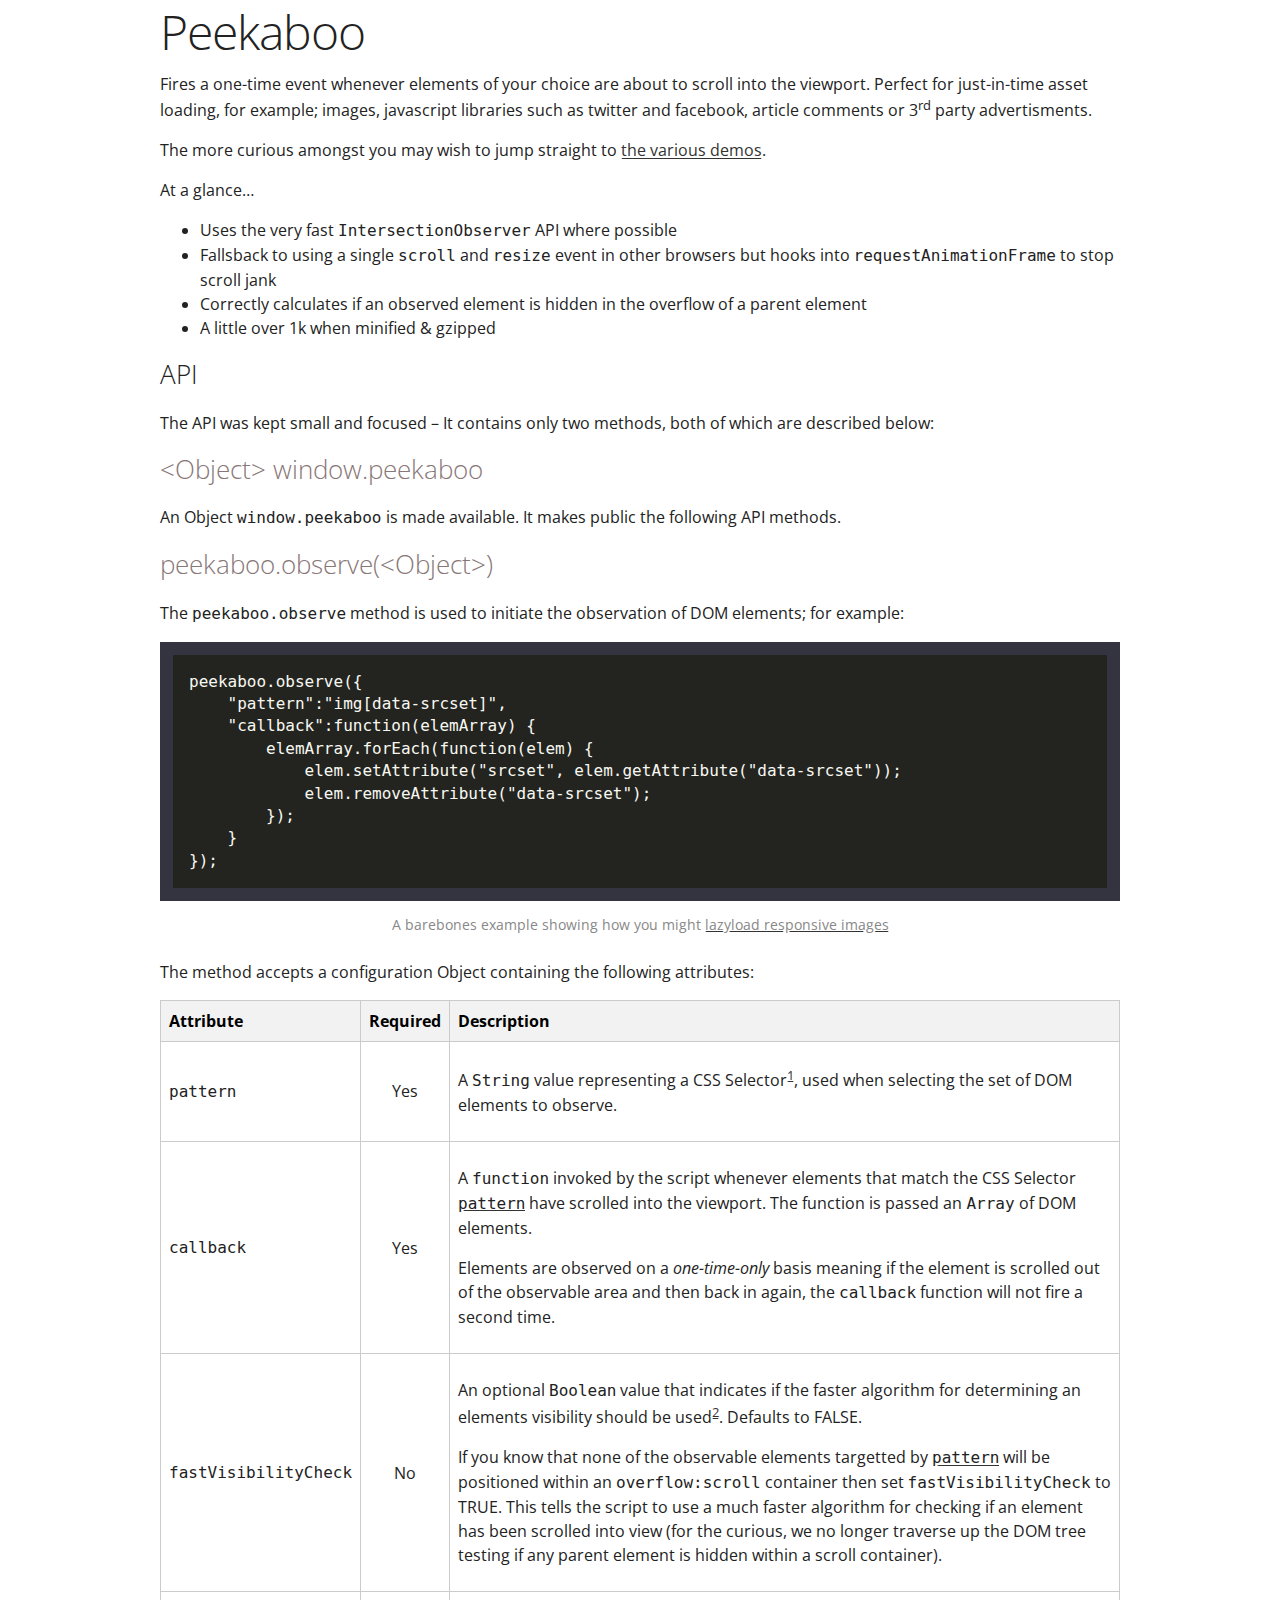
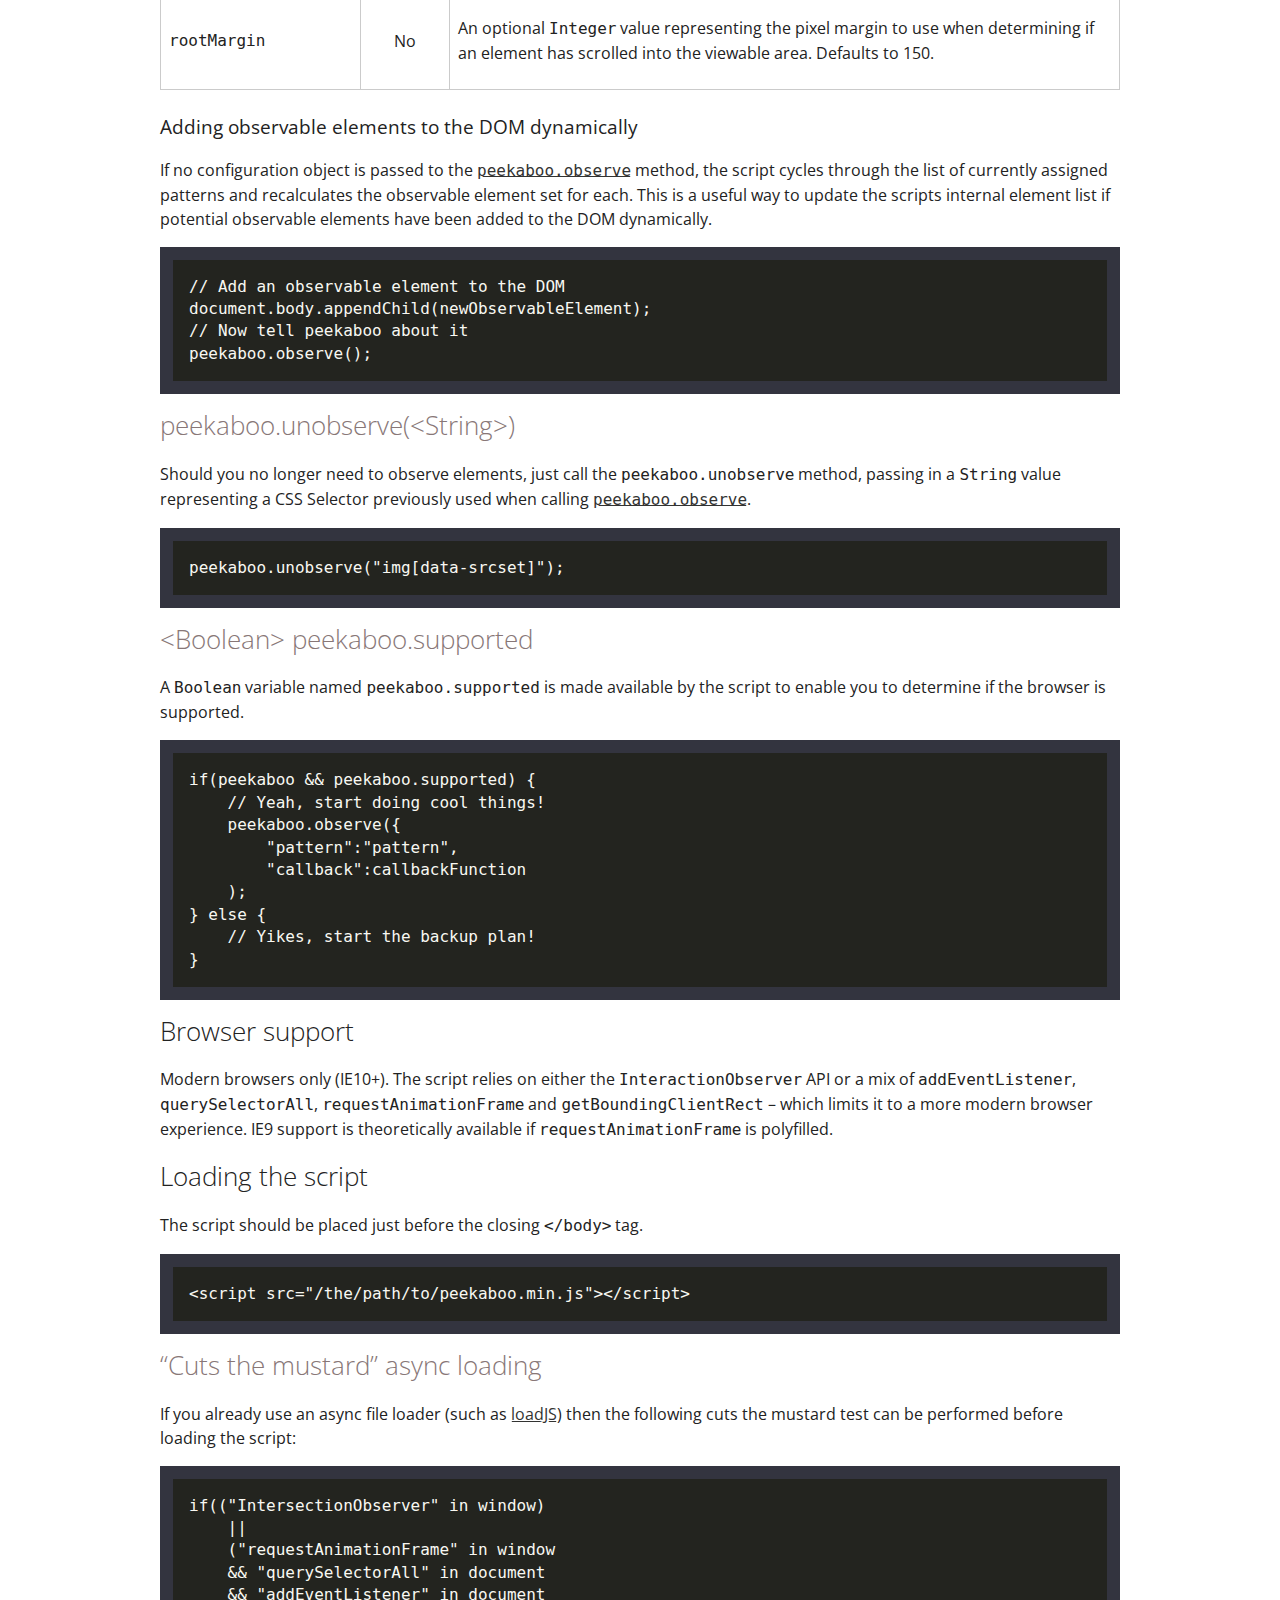
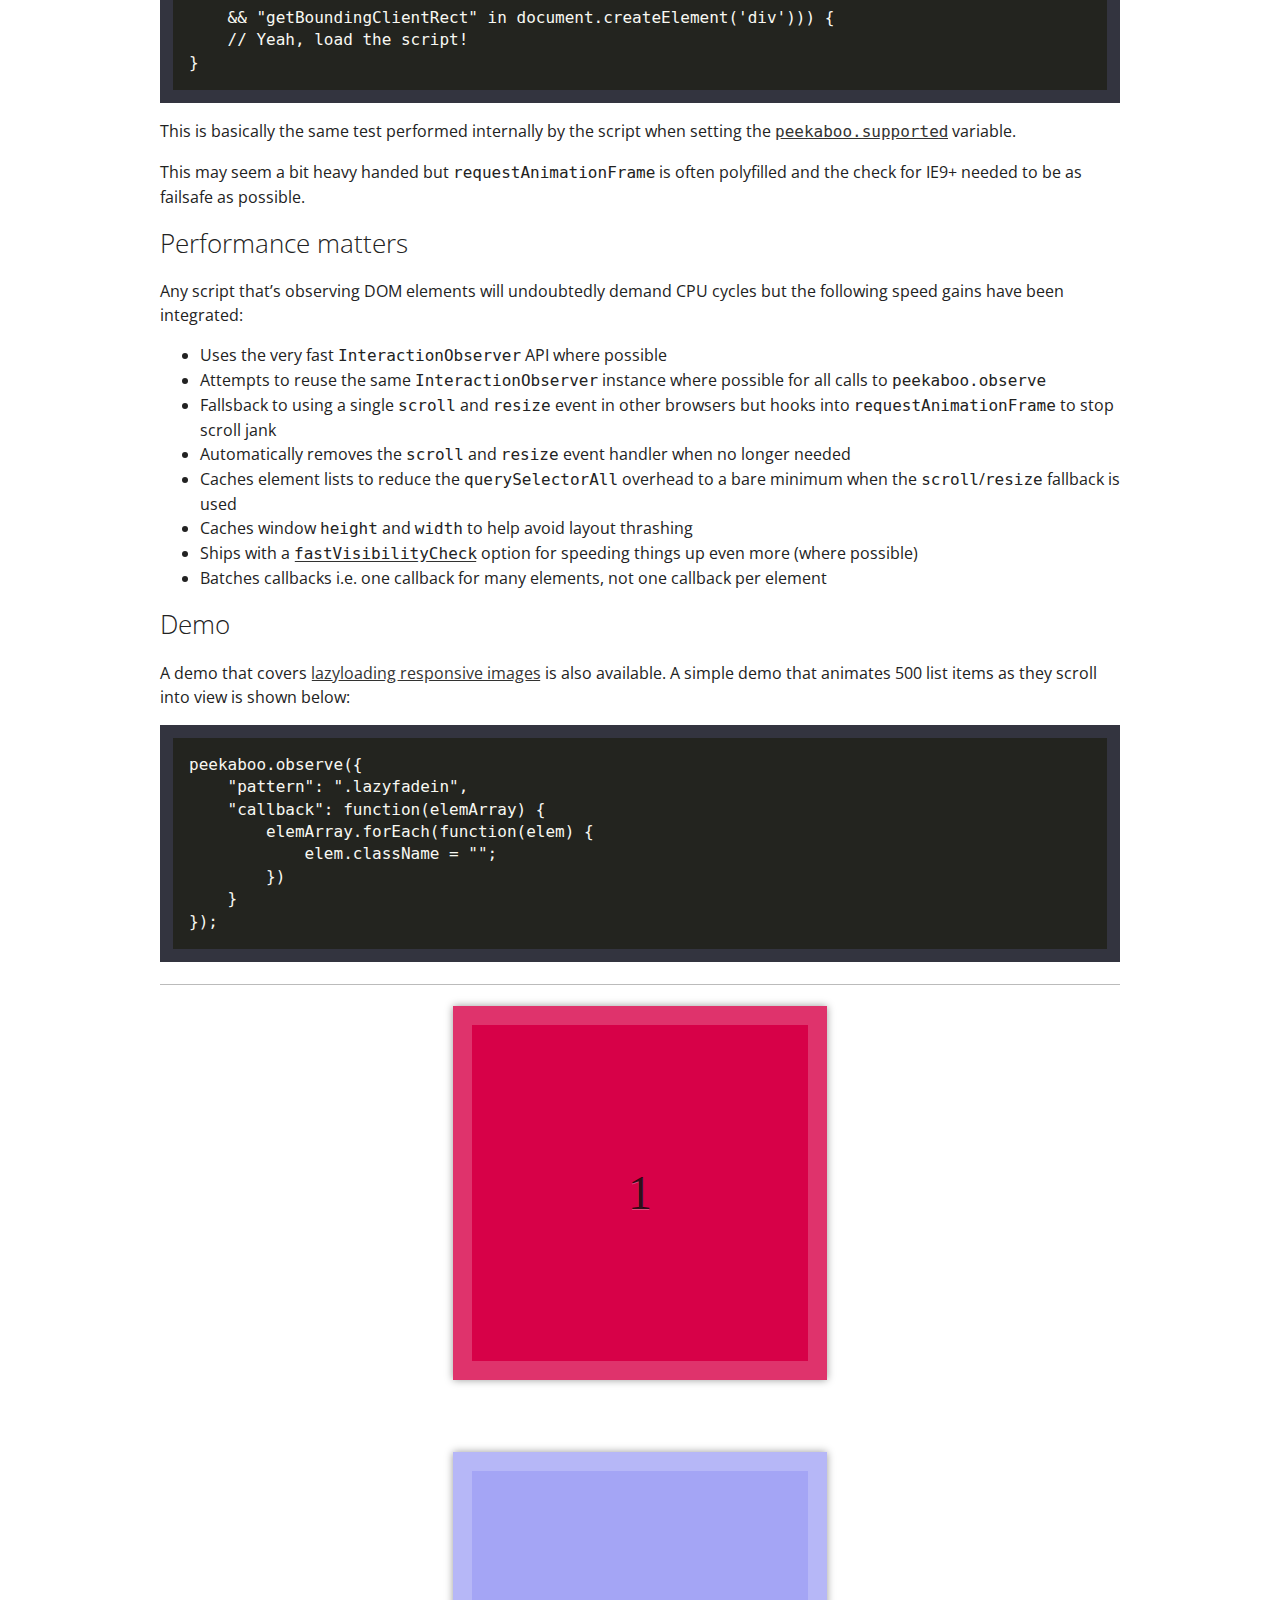
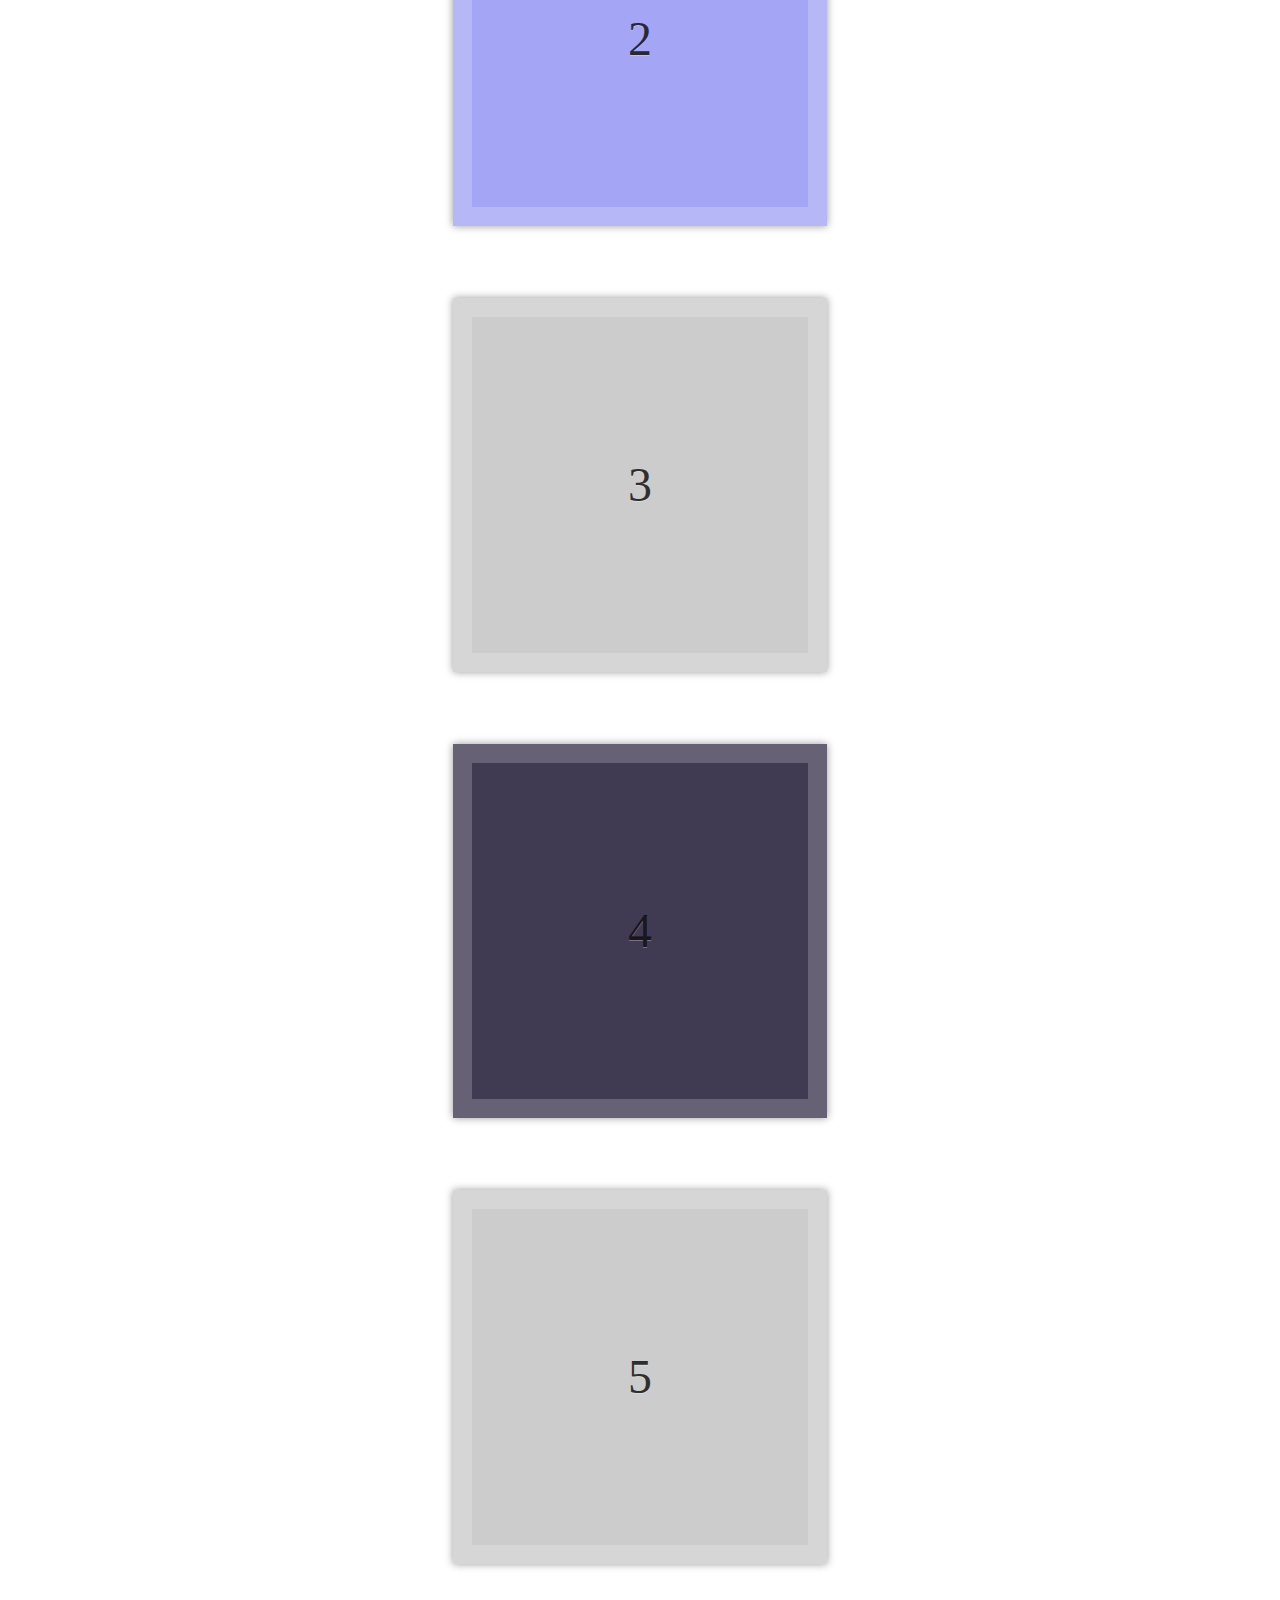
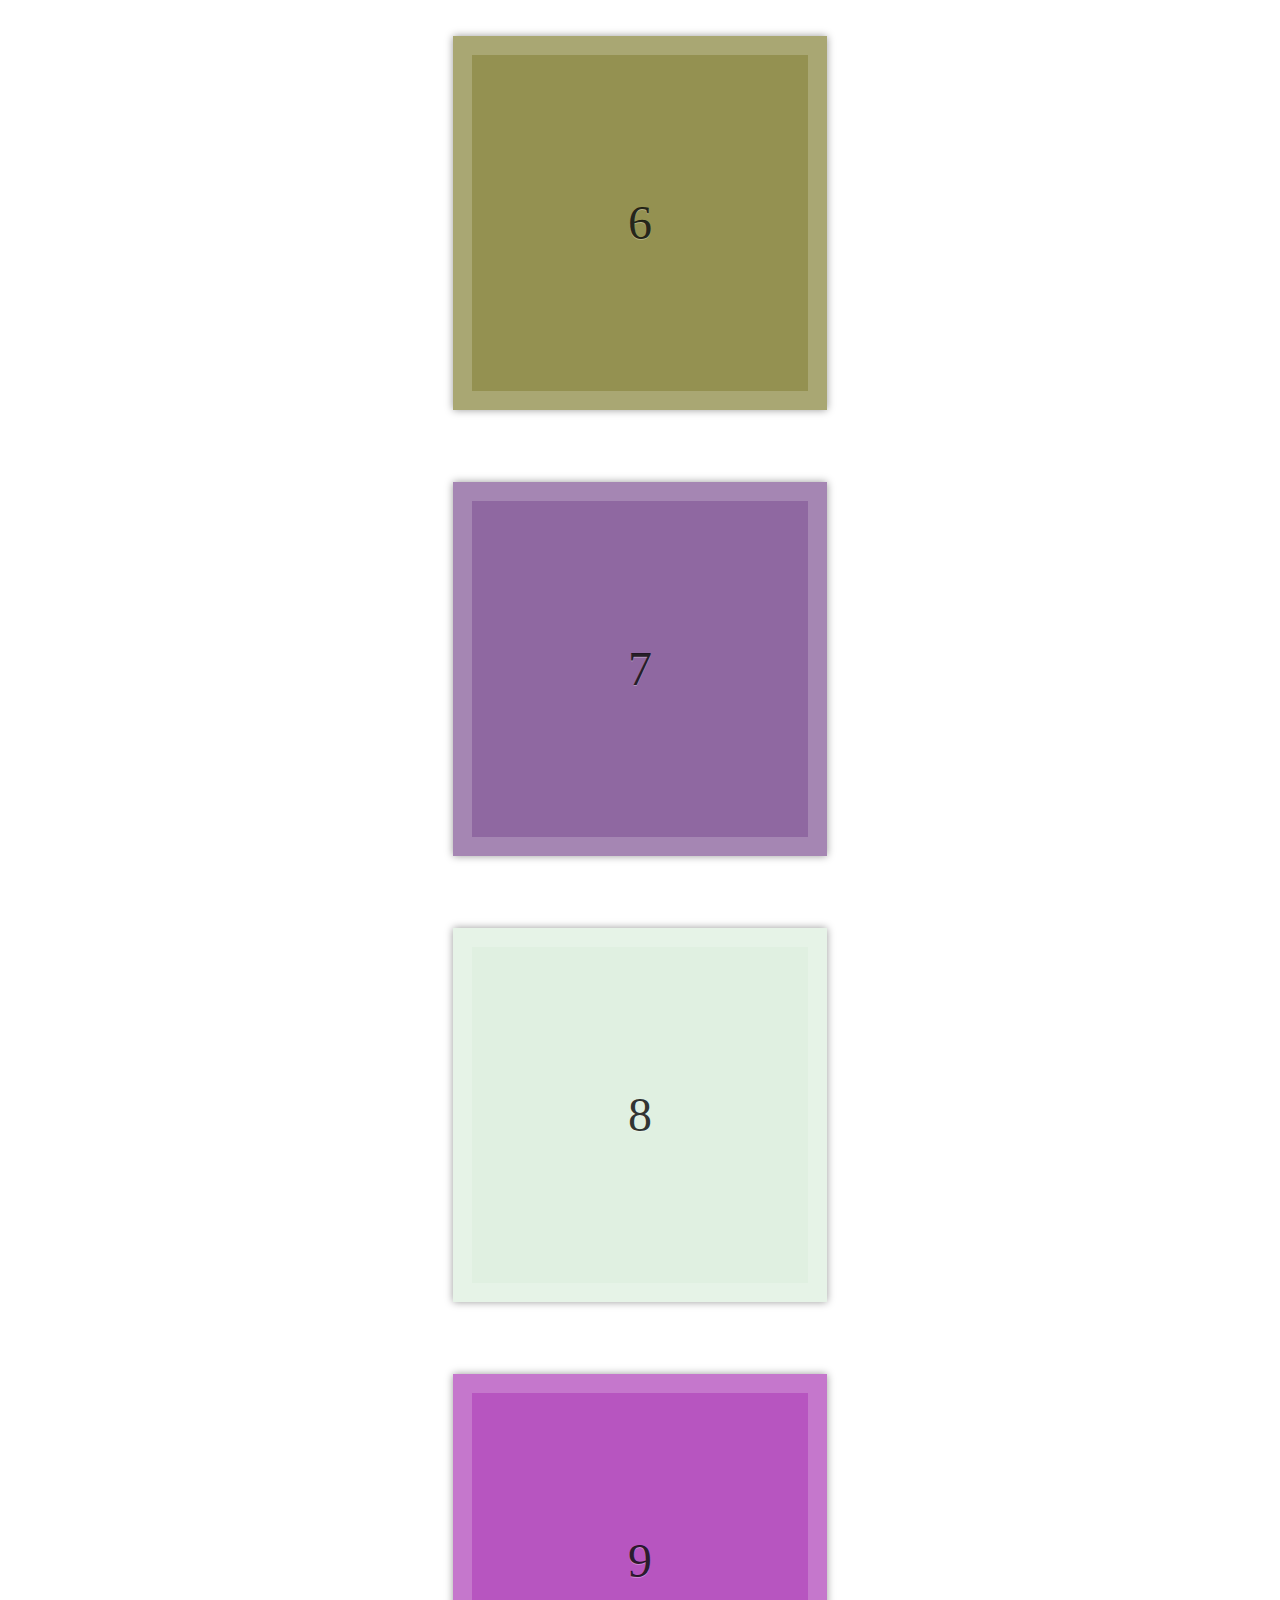
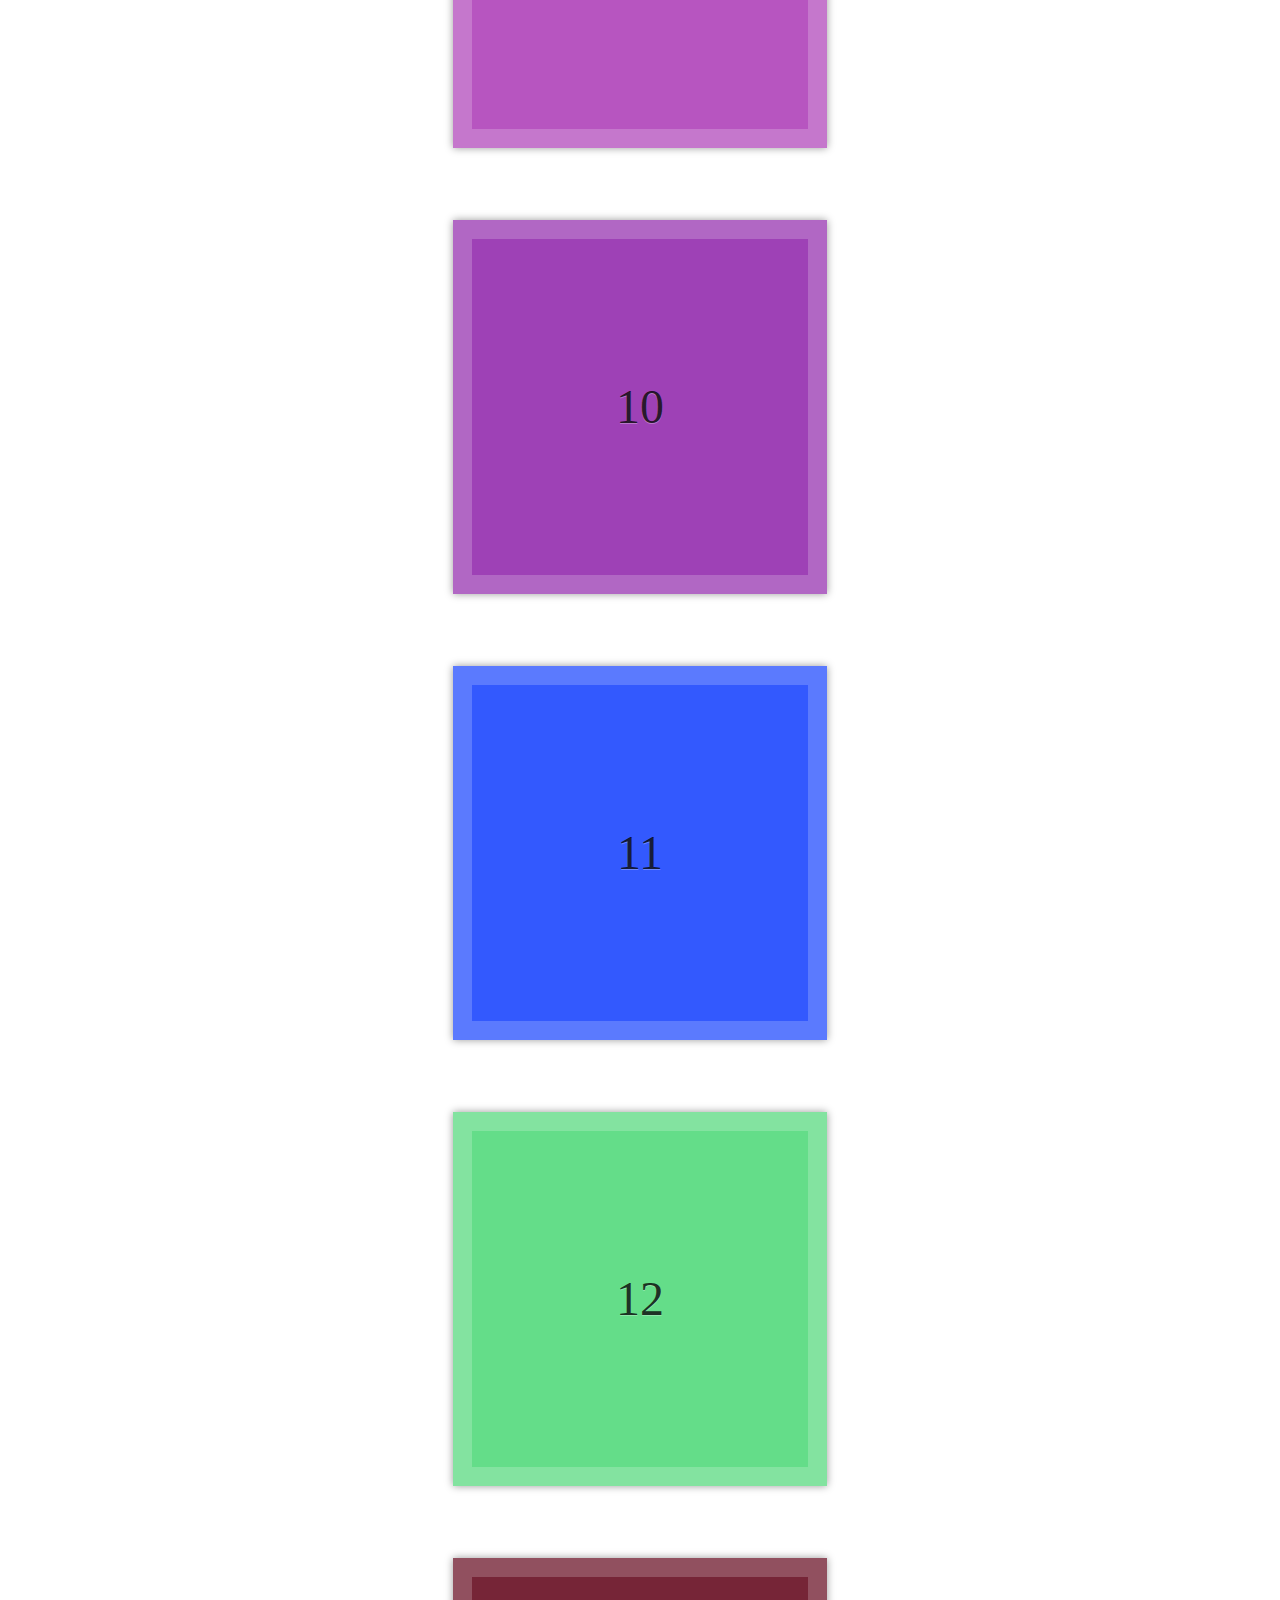
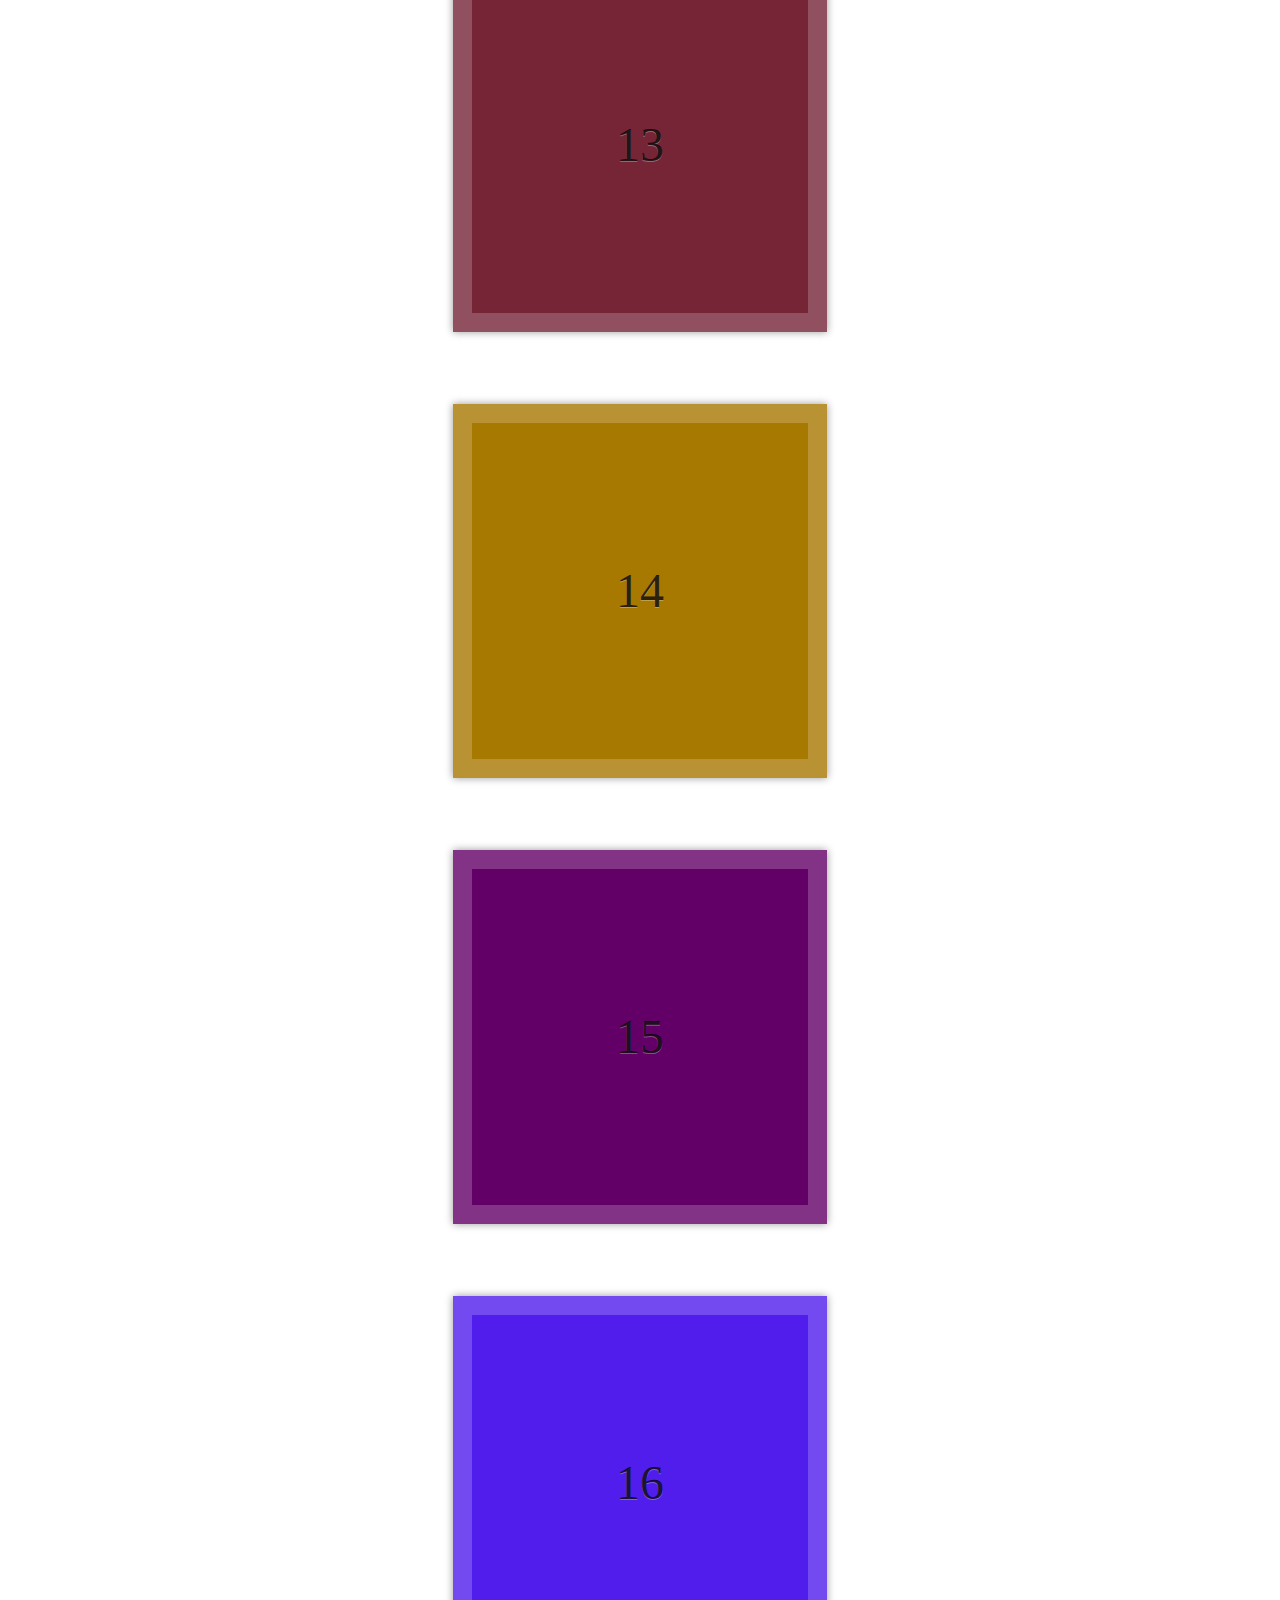
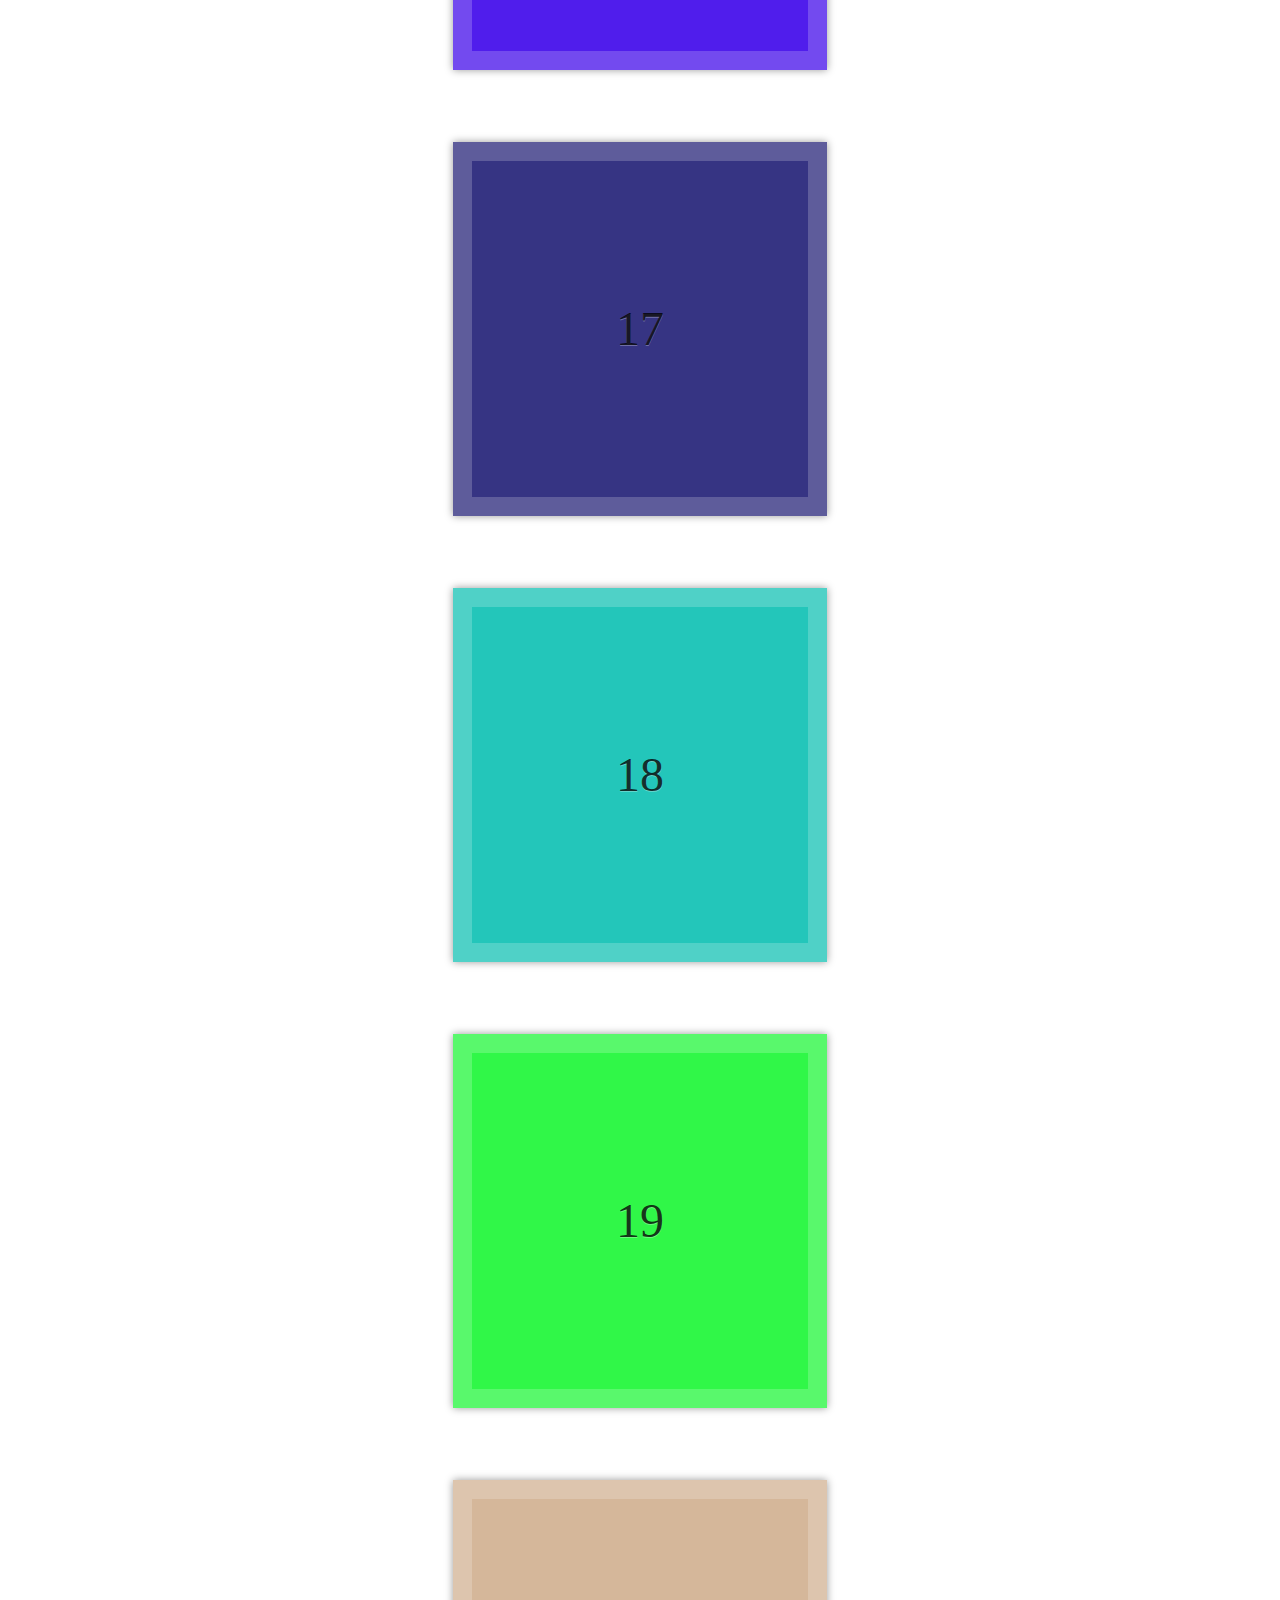
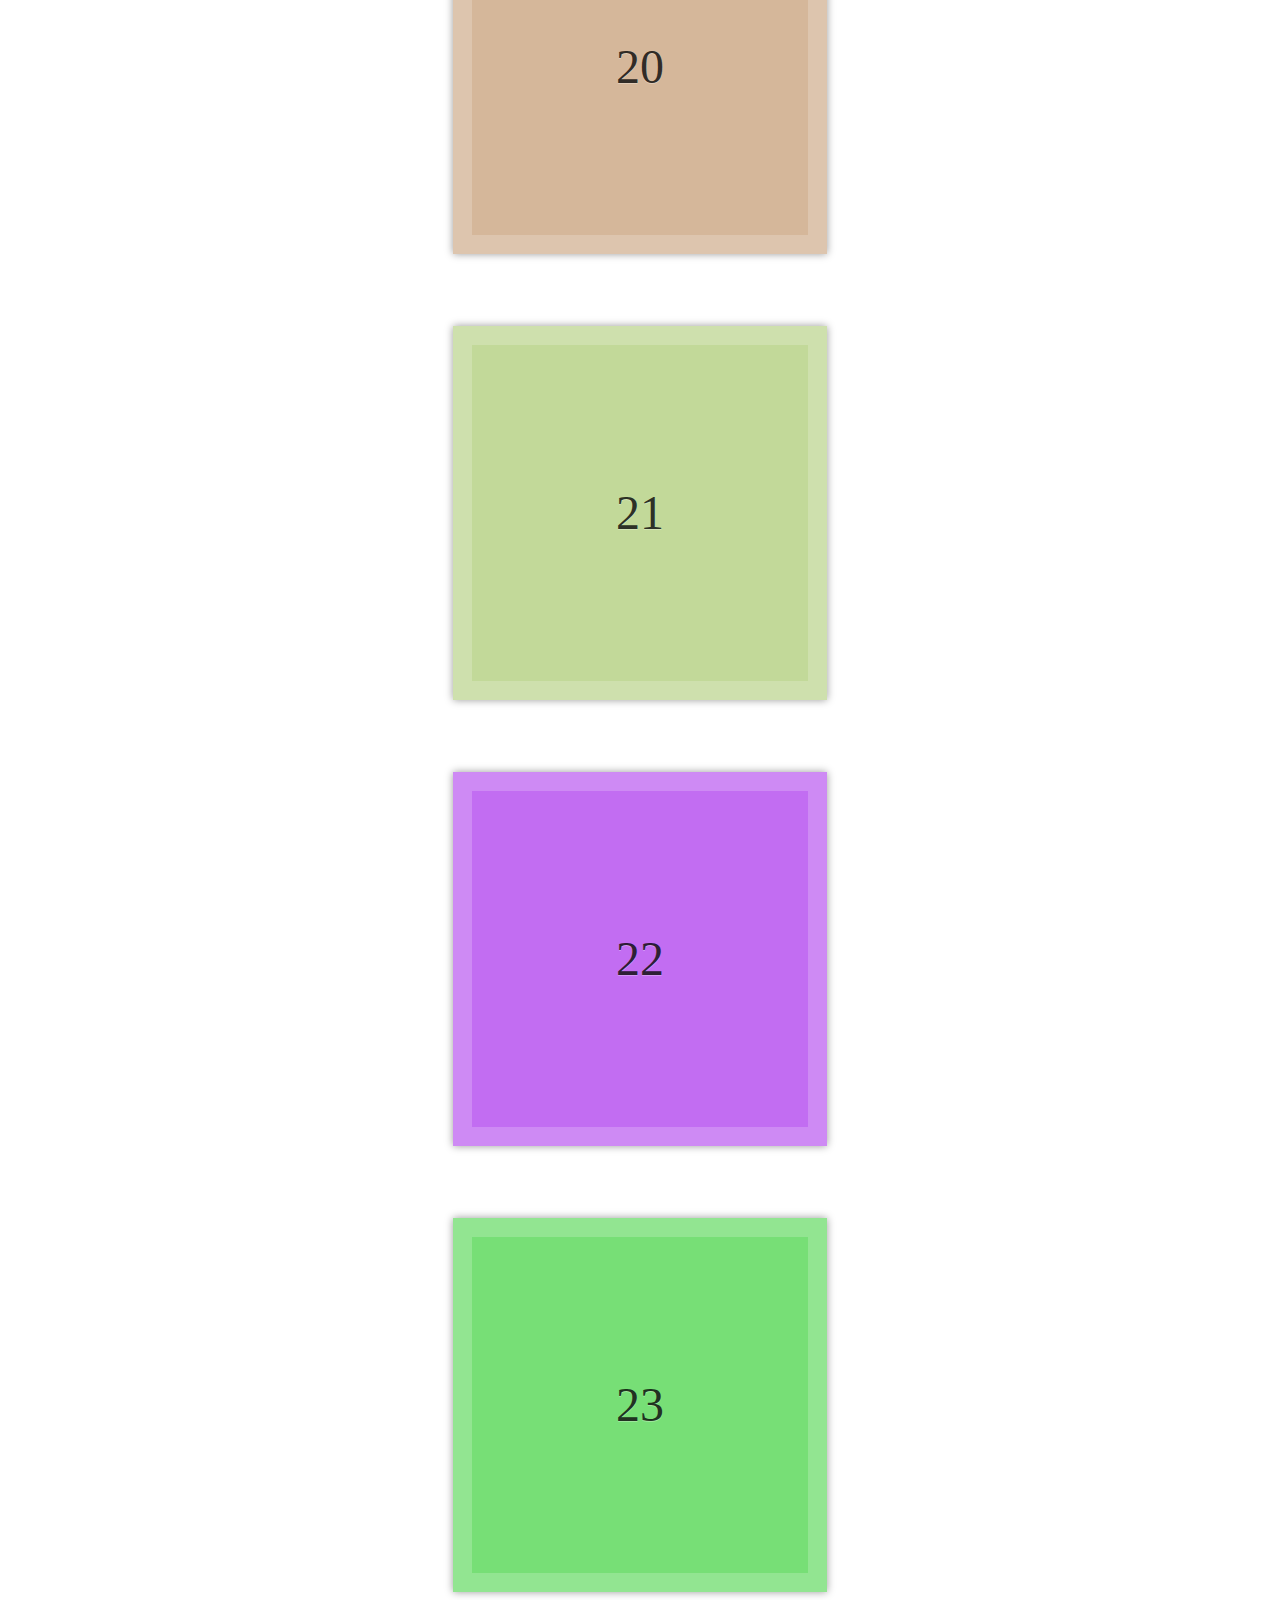
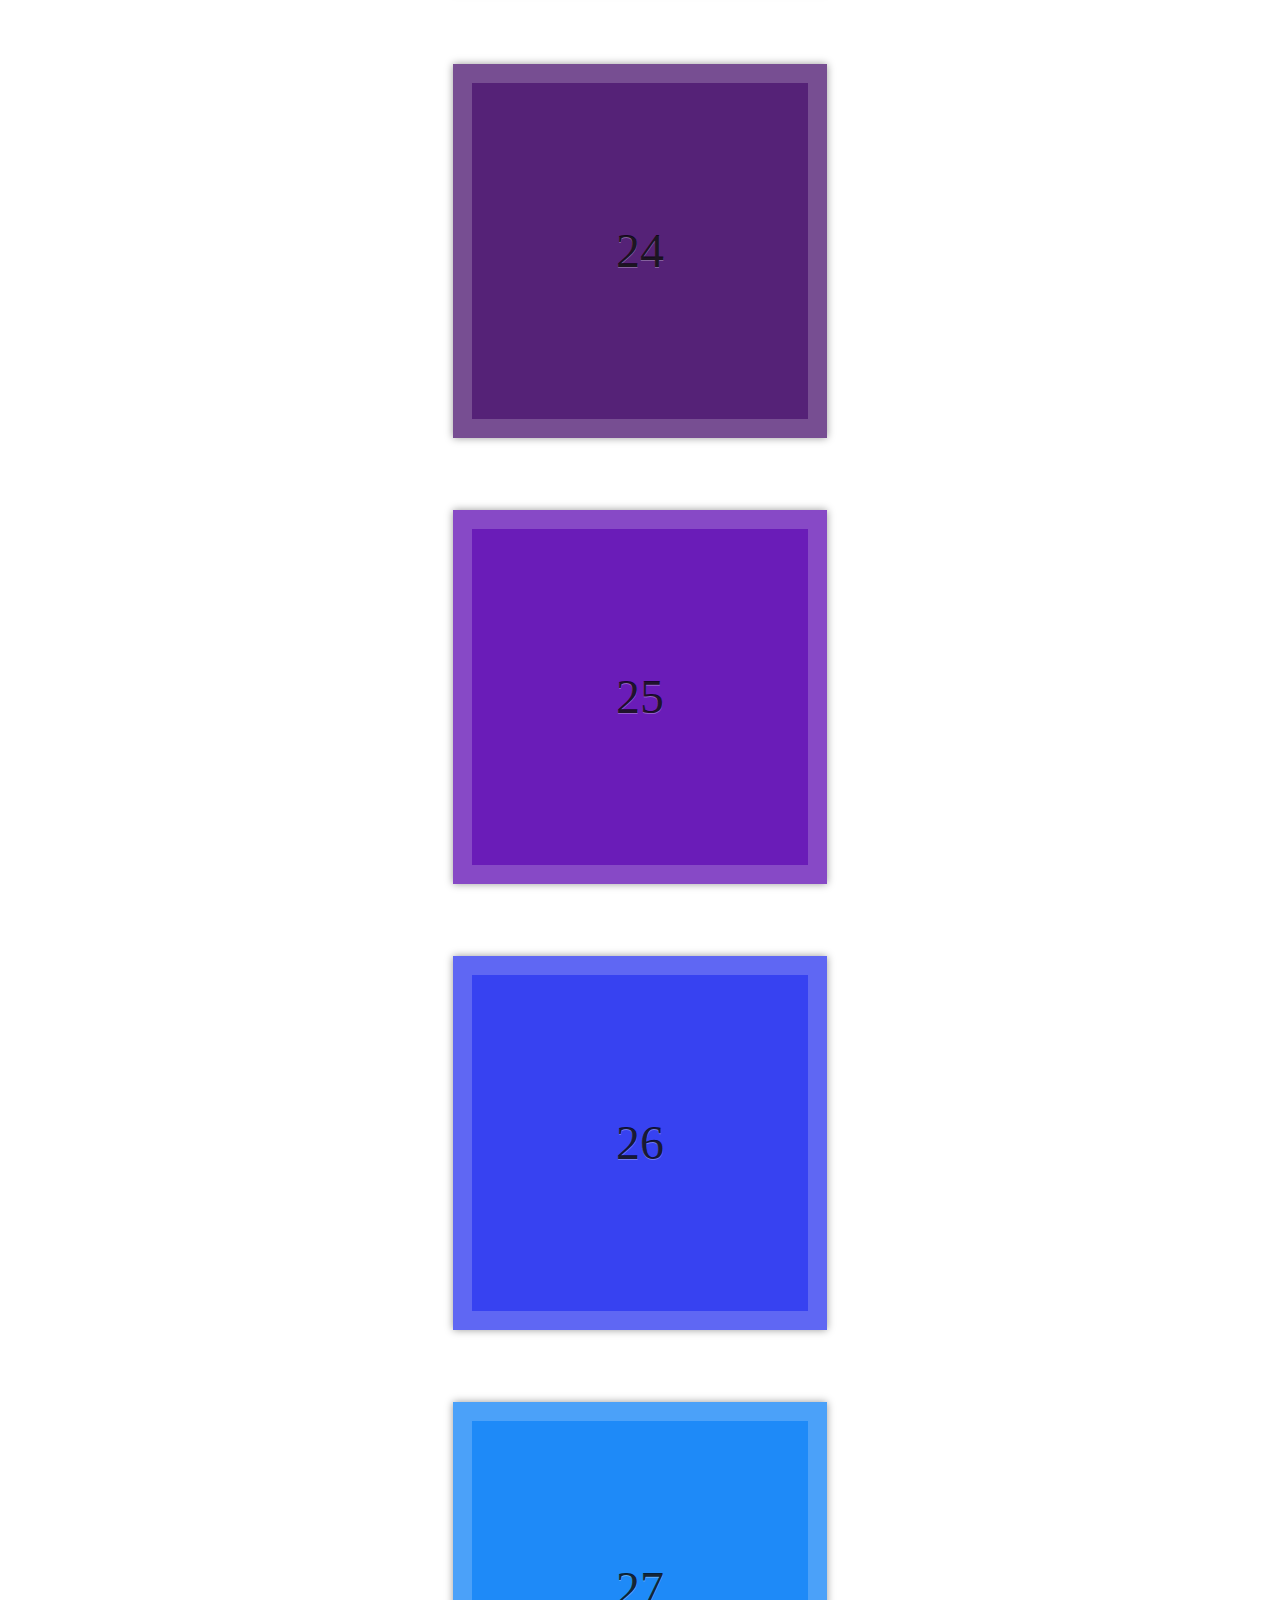
==== index.html @ faffbc1b "Initial full of typos commit" ====
<!DOCTYPE html>
<html lang="en">
<head>
    <title>Peekaboo</title>
    <meta charset="utf-8">
    <meta name="description" content="Peekaboo - Know when elements are about to scroll into the viewport">
    <link href='https://fonts.googleapis.com/css?family=Open+Sans:300,400,700' rel='stylesheet' type='text/css'>
    <link href='demo.css' rel='stylesheet' type='text/css'>
    <style>
        .demo,
        .demo li {
            float: none;
            padding: 0;
            margin: 0 auto 1.5em auto;
            display: block;
            list-style-type: none;
            text-align: center;
        }

        .demo li {
            width: 3em;
            height: 3em;
            line-height: 3em;
            background: #ccc;
            font-family: georgia, serif;
            font-size: 3em;
            font-weight: lighter;
            padding: 2em;
            margin: 0 auto 1.5em auto;
            display: block;
            opacity: 1;
            box-shadow: 0 0 8px rgba(0, 0, 0, .4);
            border: .4em solid rgba(255, 255, 255, 0.2);
            text-shadow: 0 1px 0 rgba(255, 255, 255, 0.3);
            color: rgba(0, 0, 0, 0.8);
            -moz-transition: opacity 0.6s cubic-bezier(.87, -.41, .19, 1.44);
            -webkit-transition: opacity 0.6s cubic-bezier(.87, -.41, .19, 1.44);
            transition: opacity 0.6s cubic-bezier(.87, -.41, .19, 1.44);
        }

        .demo li.lazyfadein {
            opacity: .2;
            box-shadow: 0 0 0 rgba(0, 0, 0, .4);
        }
    </style>
</head>

<body>
    <article>
        <h1>Peekaboo</h1>
        <p>Fires a one-time event whenever elements of your choice are about to scroll into the viewport. Perfect for just-in-time asset loading, for example; images, javascript libraries such as twitter and facebook, article comments or 3<sup>rd</sup> party advertisments.</p>
        <p>The more curious amongst you may wish to jump straight to <a href="#demo">the various demos</a>.</p>
        <p>At a glance&#8230;
        <ul>
            <li>Uses the very fast <code>IntersectionObserver</code> API where possible</li>
            <li>Fallsback to using a single <code>scroll</code> and <code>resize</code> event in other browsers but hooks into <code>requestAnimationFrame</code> to stop scroll jank</li>
            <li>Correctly calculates if an observed element is hidden in the overflow of a parent element</li>
            <li>A little over 1k when minified &amp; gzipped</li>
        </ul>
        <h2>API</h2>
        <p>The API was kept small and focused &ndash; It contains only two methods, both of which are described below:</p>
        <h3>&lt;Object&gt; window.peekaboo</h3>
        <p>An Object <code>window.peekaboo</code> is made available. It makes public the following API methods.</p>
        <h3 id="peekaboo_observe">peekaboo.observe(&lt;Object&gt;)</h3>
        <p>The <code>peekaboo.observe</code> method is used to initiate the observation of DOM elements; for example:</p>
        <figure>
            <pre><code>peekaboo.observe({
    "pattern":"img[data-srcset]",
    "callback":function(elemArray) {
        elemArray.forEach(function(elem) {
            elem.setAttribute("srcset", elem.getAttribute("data-srcset"));
            elem.removeAttribute("data-srcset");
        });
    }
});</code></pre>
            <figcaption><span>A barebones example showing how you might <a href="./demo/srcset-lazyload/index.html">lazyload responsive images</a></span></figcaption>
        </figure>
        <p>The method accepts a configuration Object containing the following attributes:</p>
        <table cellpadding="0" cellspacing="0" border="0">
            <thead>
                <tr>
                    <th>Attribute</th>
                    <th>Required</th>
                    <th>Description</th>
                </tr>
            </thead>
            <tbody>
                <tr id="pattern">
                    <td><code>pattern</code></td>
                    <td>Yes</td>
                    <td><p>A <code>String</code> value representing a CSS Selector<sup><a id="fn-1" href="#footnote-1">1</a></sup>, used when selecting the set of DOM elements to observe.</p></td>
                </tr>
                <tr id="callback">
                    <td><code>callback</code></td>
                    <td>Yes</td>
                    <td>
                        <p>A <code>function</code> invoked by the script whenever elements that match the CSS Selector <a href="#pattern"><code>pattern</code></a> have scrolled into the viewport. The function is passed an <code>Array</code> of DOM elements.</p>
                        <p>Elements are observed on a <em>one-time-only</em> basis meaning if the element is scrolled out of the observable area and then back in again, the <code>callback</code> function will not fire a second time.</p>
                    </td>
                </tr>
                <tr id="fastVisibilityCheck">
                    <td><code>fastVisibilityCheck</code></td>
                    <td>No</td>
                    <td><p>An optional <code>Boolean</code> value that indicates if the faster algorithm for determining an elements visibility should be used<sup><a id="fn-2" href="#footnote-2">2</a></sup>. Defaults to FALSE.</p>
                        <p>If you know that none of the observable elements targetted by <a href="#pattern"><code>pattern</code></a> will be positioned within an <code>overflow:scroll</code> container then set <code>fastVisibilityCheck</code> to TRUE. This tells the script to use a much faster algorithm
                            for checking if an element has been scrolled into view (for the curious, we no longer traverse up the DOM tree testing if any parent element is hidden within a scroll container).</p>
                        </td>
                </tr>
                <tr id="rootMargin">
                    <td><code>rootMargin</code></td>
                    <td>No</td>
                    <td><p>An optional <code>Integer</code> value representing the pixel margin to use when determining if an element has scrolled into the viewable area. Defaults to 150.</p></td>
                </tr>
            </tbody>
        </table>
        <h4>Adding observable elements to the DOM dynamically</h4>
        <p>If no configuration object is passed to the <code><a href="#peekaboo_observe">peekaboo.observe</a></code> method, the script cycles through the list of currently assigned patterns and recalculates the observable element set for each. This is a useful way to update the scripts
            internal element list if potential observable elements have been added to the DOM dynamically.</p>
        <pre><code>// Add an observable element to the DOM
document.body.appendChild(newObservableElement);
// Now tell peekaboo about it
peekaboo.observe();</code></pre>

        <h3>peekaboo.unobserve(&lt;String&gt;)</h3>
        <p>Should you no longer need to observe elements, just call the <code>peekaboo.unobserve</code> method, passing in a <code>String</code> value representing a CSS Selector previously used when calling <code><a href="#peekaboo_observe">peekaboo.observe</a></code>.</p>
        <pre><code>peekaboo.unobserve("img[data-srcset]");</code></pre>
        <h3 id="peekaboo_supported">&lt;Boolean&gt; peekaboo.supported</h3>
        <p>A <code>Boolean</code> variable named <code>peekaboo.supported</code> is made available by the script to enable you to determine if the browser is supported.</p>
        <pre><code>if(peekaboo && peekaboo.supported) {
    // Yeah, start doing cool things!
    peekaboo.observe({
        "pattern":"pattern",
        "callback":callbackFunction
    );
} else {
    // Yikes, start the backup plan!
}</code></pre>
        <h2>Browser support</h2>
        <p>Modern browsers only (IE10+). The script relies on either the <code>InteractionObserver</code> API or a mix of <code>addEventListener</code>, <code>querySelectorAll</code>, <code>requestAnimationFrame</code> and <code>getBoundingClientRect</code> &ndash; which limits it to a more modern browser experience. IE9 support is theoretically available if <code>requestAnimationFrame</code> is polyfilled.</p>
        <h2>Loading the script</h2>
        <p>The script should be placed just before the closing <code>&lt;/body&gt;</code> tag.</p>
        <pre><code>&lt;script src="/the/path/to/peekaboo.min.js"&gt;&lt;/script&gt;</code></pre>
        <h3>&#8220;Cuts the mustard&#8221; async loading</h3>
        <p>If you already use an async file loader (such as <a href="https://github.com/filamentgroup/loadJS">loadJS</a>) then the following cuts the mustard test can be performed before loading the script:</p>
        <pre><code>if(("IntersectionObserver" in window)
    ||
    ("requestAnimationFrame" in window
    && "querySelectorAll" in document
    && "addEventListener" in document
    && "getBoundingClientRect" in document.createElement('div'))) {
    // Yeah, load the script!
}</code></pre>
        <p>This is basically the same test performed internally by the script when setting the <code><a href="#peekaboo_supported">peekaboo.supported</a></code> variable.</p>
        <p>This may seem a bit heavy handed but <code>requestAnimationFrame</code> is often polyfilled and the check for IE9+ needed to be as failsafe as possible.</p>
        <h2>Performance matters</h2>
        <p>Any script that&#8217;s observing DOM elements will undoubtedly demand CPU cycles but the following speed gains have been integrated:</p>
        <ul>
            <li>Uses the very fast <code>InteractionObserver</code> API where possible</li>
            <li>Attempts to reuse the same <code>InteractionObserver</code> instance where possible for all calls to <code>peekaboo.observe</code></li>
            <li>Fallsback to using a single <code>scroll</code> and <code>resize</code> event in other browsers but hooks into <code>requestAnimationFrame</code> to stop scroll jank</li>
            <li>Automatically removes the <code>scroll</code> and <code>resize</code> event handler when no longer needed</li>
            <li>Caches element lists to reduce the <code>querySelectorAll</code> overhead to a bare minimum when the <code>scroll</code>/<code>resize</code> fallback is used</li>
            <li>Caches window <code>height</code> and <code>width</code> to help avoid layout thrashing</li>
            <li>Ships with a <a href="#fastVisibilityCheck"><code>fastVisibilityCheck</code></a> option for speeding things up even more (where possible)</li>
            <li>Batches callbacks i.e. one callback for many elements, not one callback per element</li>
        </ul>
        <h2 id="demo">Demo</h2>
        <p>A demo that covers <a href="./demo/srcset-lazyload/index.html">lazyloading responsive images</a> is also available. A simple demo that animates 500 list items as they scroll into view is shown below:</p>
<pre><code>peekaboo.observe({
    "pattern": ".lazyfadein",
    "callback": function(elemArray) {
        elemArray.forEach(function(elem) {
            elem.className = "";
        })
    }
});</code></pre>
        <ul class="demo" id="demo-1"></ul>
        <h3>A fixed height wrapper with overflow test</h3>
        <div id="demo-constrained">
            <ul class="demo" id="demo-2"></ul>
        </div>
        <footer>
            <ol>
                <li id="footnote-1"><p>The CSS Selector has to be able to have the String &#8220;<code>:not[data-peekaboo]</code>&#8221; concatenated onto it and still be valid for use when calling <code>querySelectorAll</code>. <a href="#fn-1" title="Jump back to footnote 1 in the text.">↩</a></p></li>
                <li id="footnote-2"><p>The <a href="#fastVisibilityCheck"><code>fastVisibilityCheck</code></a> option is only taken into account in browsers that do not upport the <code>IntersectionObserver</code> API.  <a href="#fn-2" title="Jump back to footnote 2 in the text.">↩</a></p></li>
            </ol>
        </footer>
    </article>
    <script src="peekaboo.js"></script>
    <script>
/* ----------------------------------------------------------------------------------
Start: Demo scaffolding...
*/
(function() {
    function createListElements() {
        var docFrag = document.createDocumentFragment(),
            li, i;

        for (i = 1; i < 250; i++) {
            li = document.createElement('li');
            // Set a classname we can use later when invoking the peekaboo script
            li.className = peekaboo && peekaboo.supported ? "lazyfadein" : "";
            li.appendChild(document.createTextNode(i));
            // Set a random background colour
            li.style.backgroundColor = '#' + Math.floor(Math.random() * 16777215).toString(16);
            docFrag.appendChild(li);
        }

        return docFrag;
    }

    document.getElementById("demo-1").appendChild(createListElements());
    document.getElementById("demo-2").appendChild(createListElements());
/*
End: Demo scaffolding...
---------------------------------------------------------------------------------- */

    // Invoke peekaboo on our freshly squeezed list items
    if(peekaboo && peekaboo.supported) {
        peekaboo.observe({
            // Pass in the querySelectorAll selector
            "pattern": ".lazyfadein",
            // The function invoked when elements have passed the reveal point
            "callback": function(elemArray) {
                elemArray.forEach(function(elem) {
                    // Simply remove the .lazyloaded classname to animate to full opacity
                    elem.className = "";
                })
            }
        });
    }
})();
    </script>
</body>
</html>
---- demo.css ----
body
    {
    text-align:left;
    color:#222;
    background:#fff;
    font-size:100%;
    line-height:1.5;
    font-weight:normal;
    font-family:"Open Sans", "Segoe", "Segoe UI", "HelveticaNeue-Light", "Helvetica Neue Light", "Helvetica Neue", Helvetica, Verdana, sans-serif;
    padding:0 1em;
    }
article
    {
    max-width:60em;
    margin:0 auto;
    }
form
    {
    margin:0 0 1.4em 0;
    }
a
    {
    color: #333332;
	text-decoration: none;
	background: -webkit-linear-gradient(#fff,#fff),-webkit-linear-gradient(#fff,#fff),-webkit-linear-gradient(#333332,#333332);
	background: -moz-linear-gradient(#fff,#fff),-moz-linear-gradient(#fff,#fff),-moz-linear-gradient(#333332,#333332);
	background: -o-linear-gradient(#fff,#fff),-o-linear-gradient(#fff,#fff),-o-linear-gradient(#333332,#333332);
	background: -ms-linear-gradient(#fff,#fff),-ms-linear-gradient(#fff,#fff),-ms-linear-gradient(#333332,#333332);
	background: linear-gradient(#fff,#fff),linear-gradient(#fff,#fff),linear-gradient(#333332,#333332);
	-webkit-background-size: .05em 1px,.05em 1px,1px 1px;
	-moz-background-size: .05em 1px,.05em 1px,1px 1px;
	background-size: .05em 1px,.05em 1px,1px 1px;
	background-repeat: no-repeat,no-repeat,repeat-x;
	text-shadow: .03em 0 #fff,-.03em 0 #fff,0 .03em #fff,0 -.03em #fff,.06em 0 #fff,-.06em 0 #fff,.09em 0 #fff,-.09em 0 #fff,.12em 0 #fff,-.12em 0 #fff,.15em 0 #fff,-.15em 0 #fff;
	background-position: 0 87%,100% 87%,0 87%;
    }
h1,
h2,
h3,
h4
    {
    font-weight:300;
    }
h4
    {
    font-weight:400;
    }
h1
    {
    font-size: 48px;
    font-size: 3rem;
    text-align:left;
    margin:0 auto 12px auto;
    margin:0 auto 1rem auto;
    letter-spacing:-0.02em;;
    line-height:1;
    }
h2, h3
    {
    font-size: 26px;
    font-size: 1.6rem;
    text-align:left;
    margin:0 auto 12px auto;
    margin:0 auto 1rem auto;
    }
h4
    {
    font-size: 18px;
    font-size: 1.2rem;
    text-align:left;
    margin:0 auto 12px auto;
    margin:0 auto 1rem auto;
    }
h3
    {
    color:#877;
    }

@media (min-width:580px){


}
@media (min-width:860px){


}
pre
    {
    padding:1em;
    background: #33343f;
    }
code
    {
    font-size:100%;
    font-family: Consolas, Monaco, "Andale Mono", "DejaVu Sans Mono", monospace;
    color:#222;
    font-weight:normal;
    }
pre code
    {
    display:block;
    padding:1em;
    font-size: 100%;
    line-height: 140%;
    white-space: pre;
    white-space: pre-wrap;
    white-space: -moz-pre-wrap;
    white-space: -o-pre-wrap;
    background: #23241f;
    color: #f8f8f2;
    }
figure,
figcaption
    {
    display:block;
    padding:0;
    margin:0 0 1.5em 0;
    }
figcaption
    {
    font-size:0.9rem;
    text-align:center;
    color:#888;
    }
figcaption a
    {
    color:#888;
    }
figcaption span
    {
    display:inline-block;
    text-align:left;
    margin:0 auto;
    }
table
    {
    border-collapse: collapse;
    border-spacing: 0;
    empty-cells: show;
    border: 1px solid #cbcbcb;
    margin:0 0 1.4em 0;
    }
caption
    {
    color: #000;
    font: italic 85%/1 arial, sans-serif;
    padding: 1em 0;
    text-align: center;
    }
td,
th
    {
    border-left: 1px solid #cbcbcb;
    border-bottom: 1px solid #cbcbcb;
    border-width:0 0 1px 1px;
    font-size: inherit;
    margin: 0;
    overflow: visible;
    padding: 0.5em;
    }
td:first-child,
th:first-child
    {
    border-left-width: 0;
    }
td:nth-child(2)
    {
    text-align: center;
    }
thead
    {
    background-color: #f2f2f2;
    color: #000;
    text-align: left;
    vertical-align: bottom;
    }
tbody > tr:last-child > td
    {
    border-bottom-width: 0;
    }
article > footer
    {
    border-top: 1px solid #cbcbcb;
    padding:1em 0;
    display:block;
    }
aside
    {
    border-left:3px solid #aaa;
    padding:0 0 0 1em;
    margin:0 0 1.5em 0;
    }
#demo-constrained
    {
    height:400px;
    overflow:scroll;
    margin-bottom: 1.4em;
    }
#demo-1
    {
    border-top:1px solid #bbb;
    padding-top:1.3em;
    margin-top:1.4em;
    }
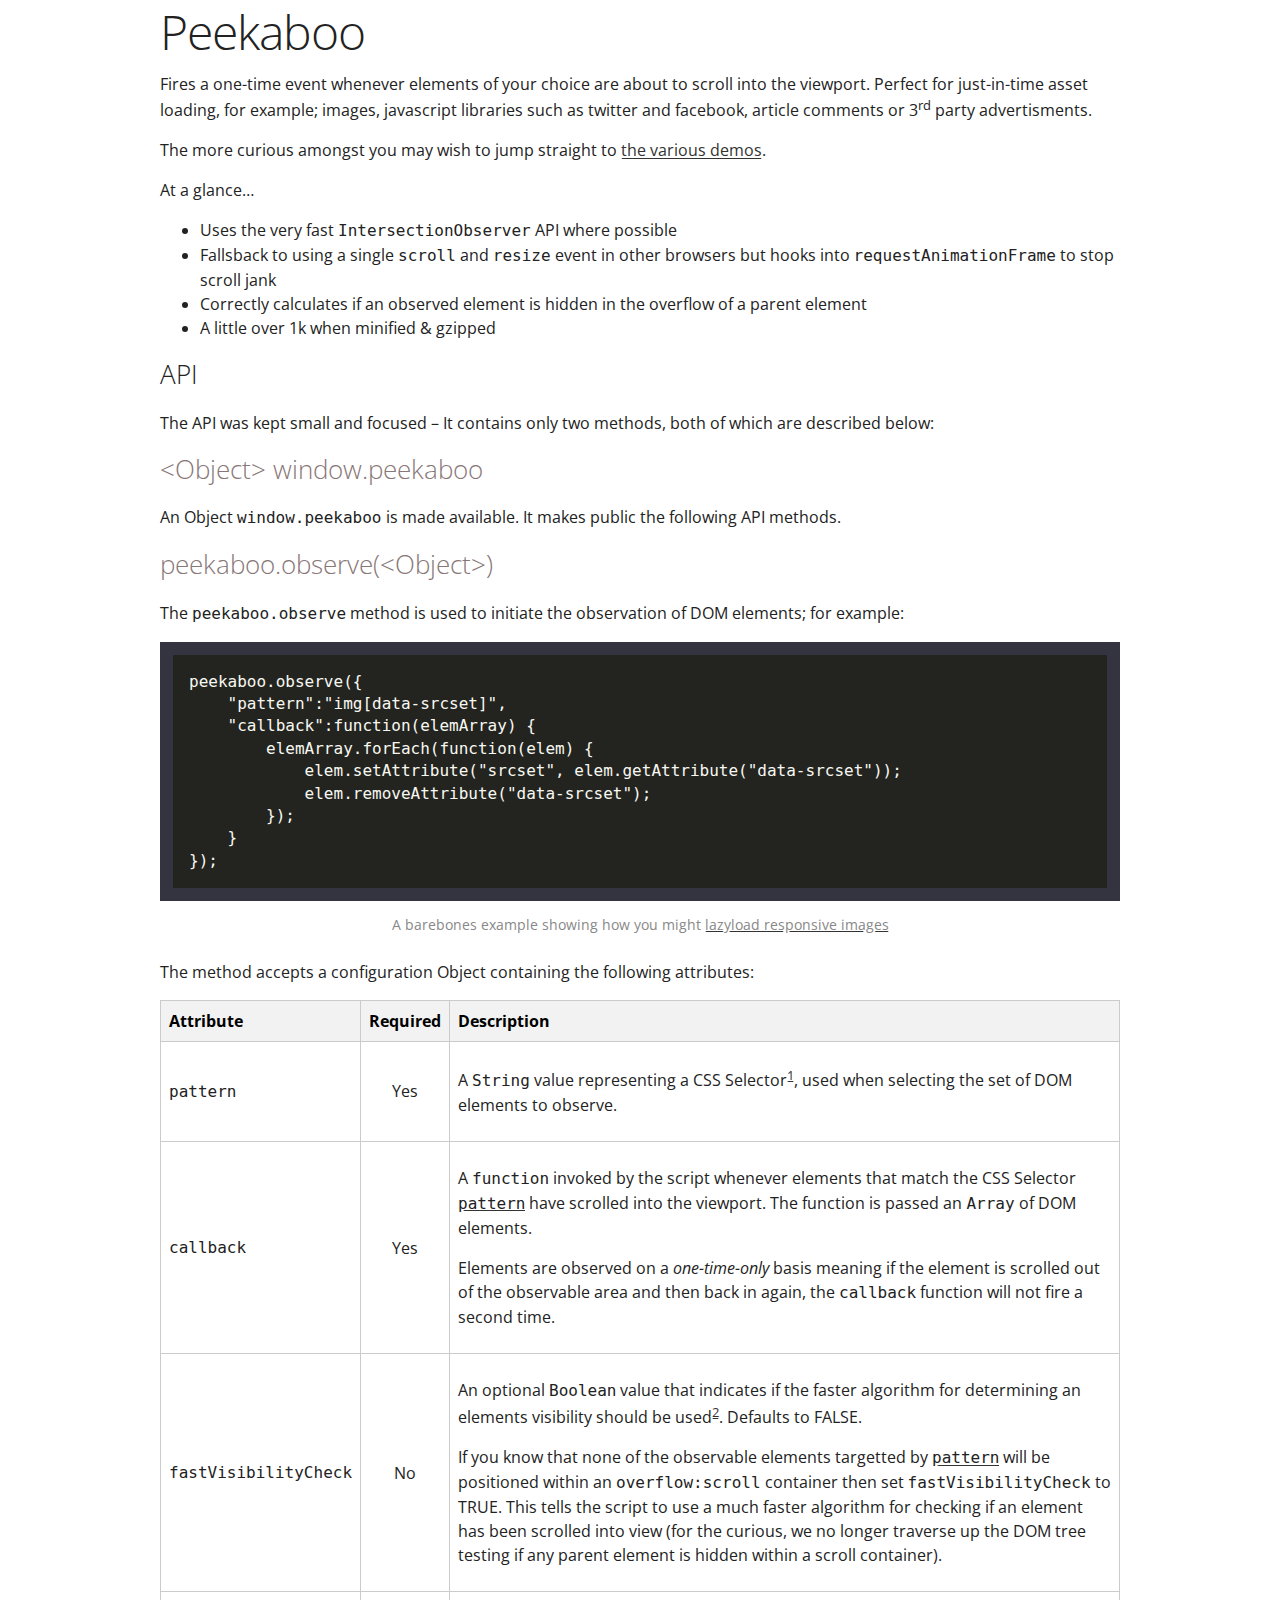
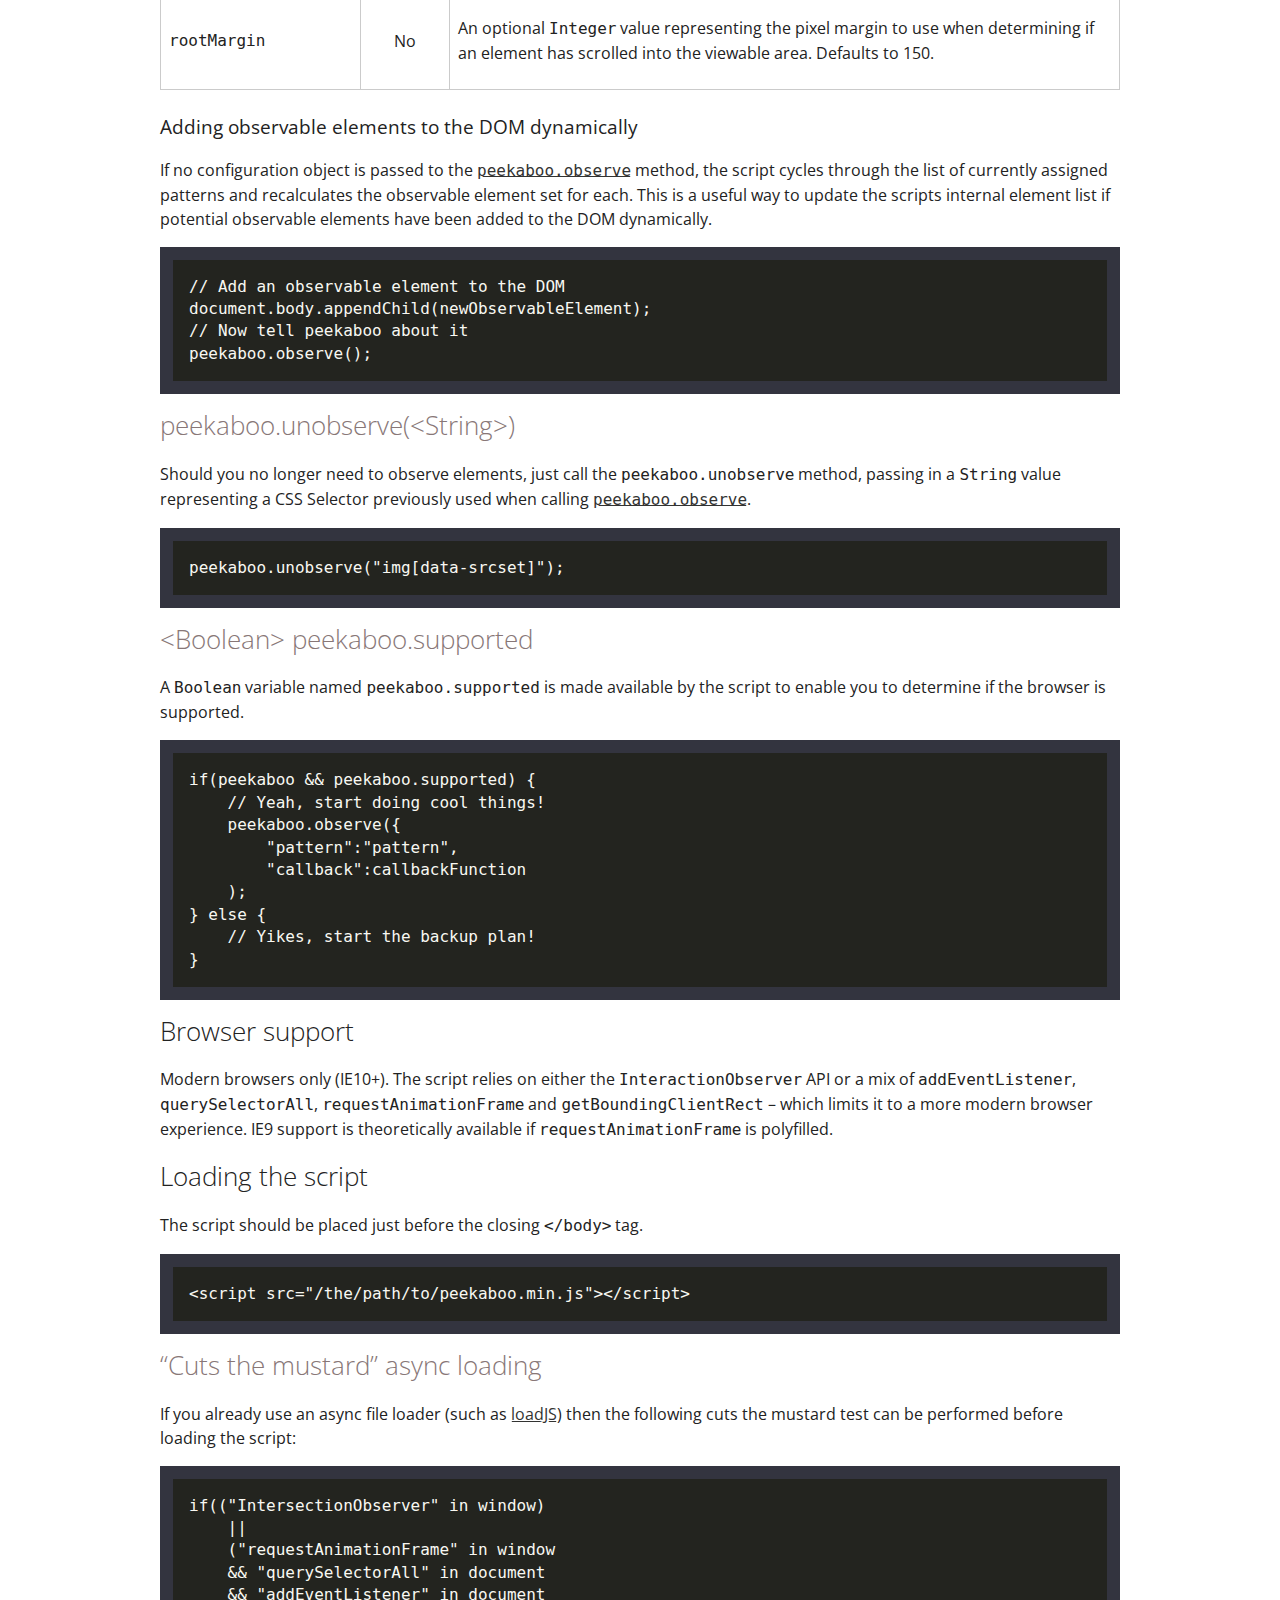
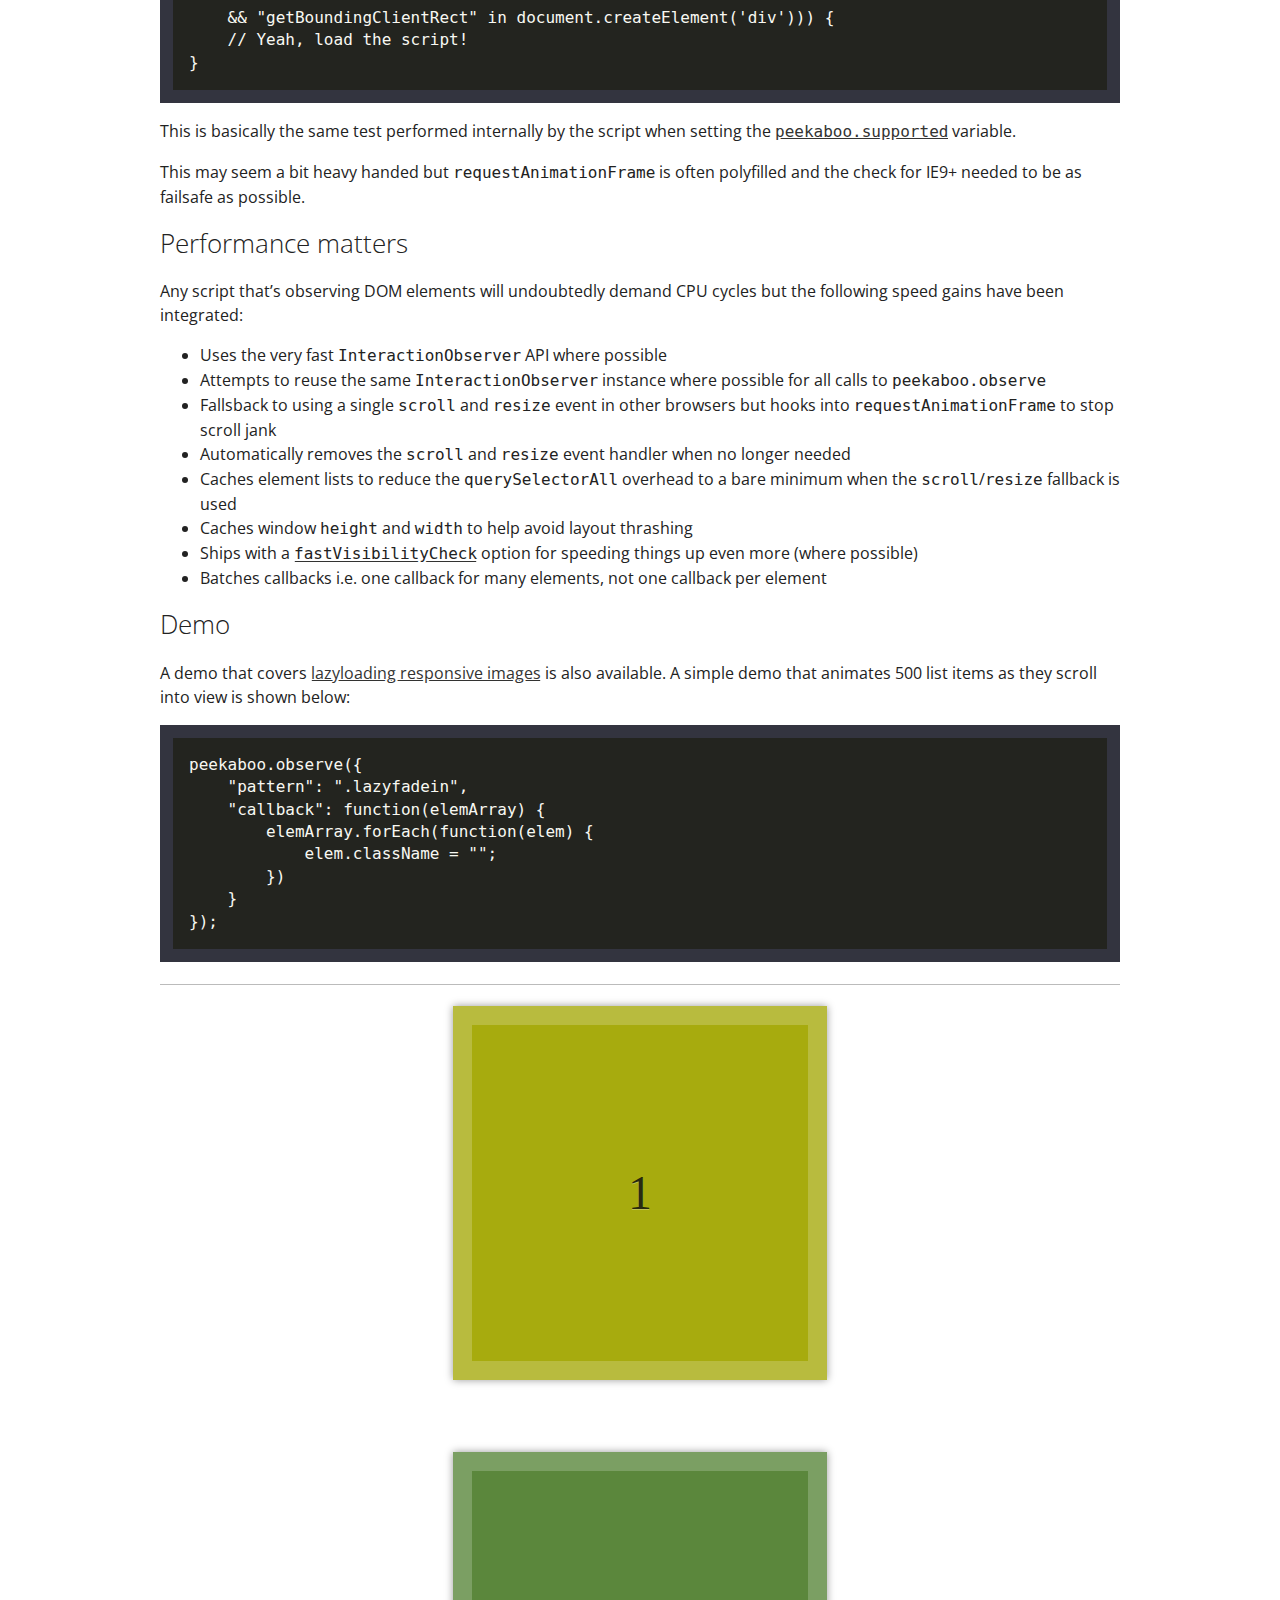
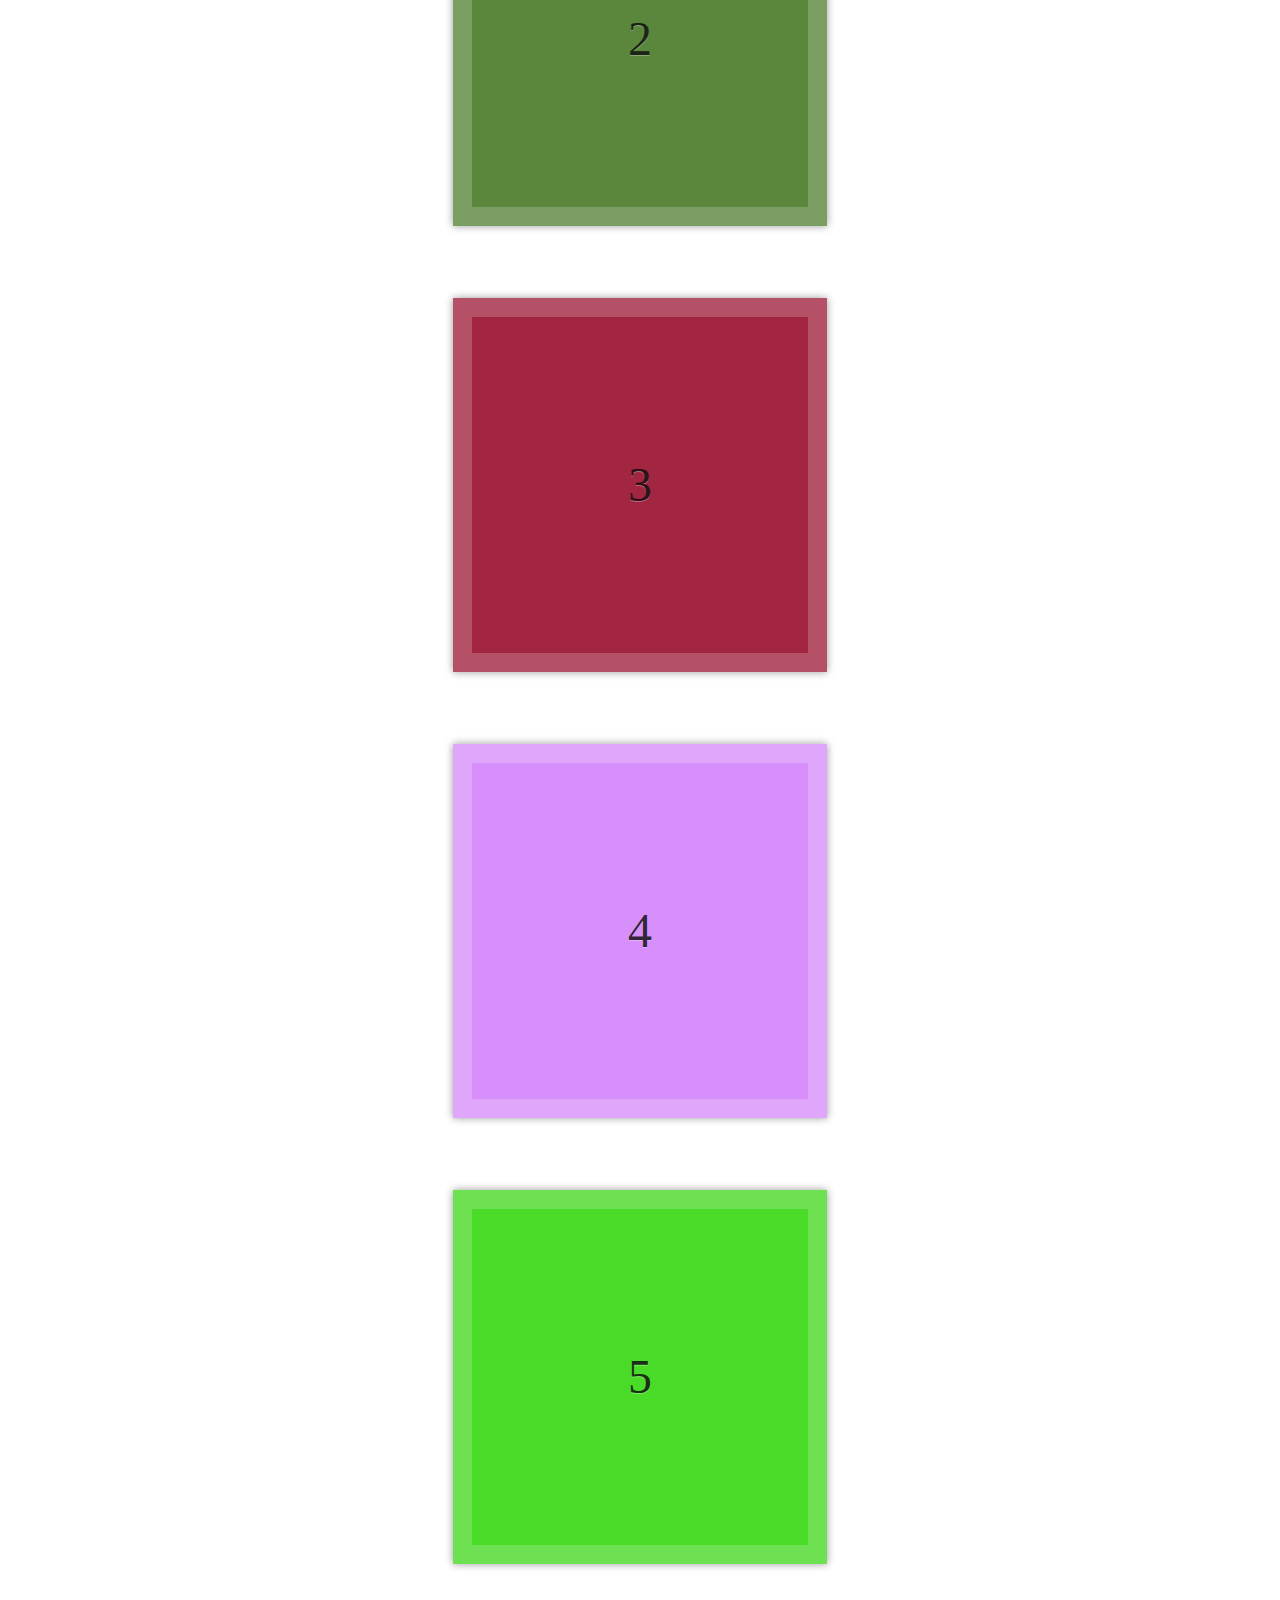
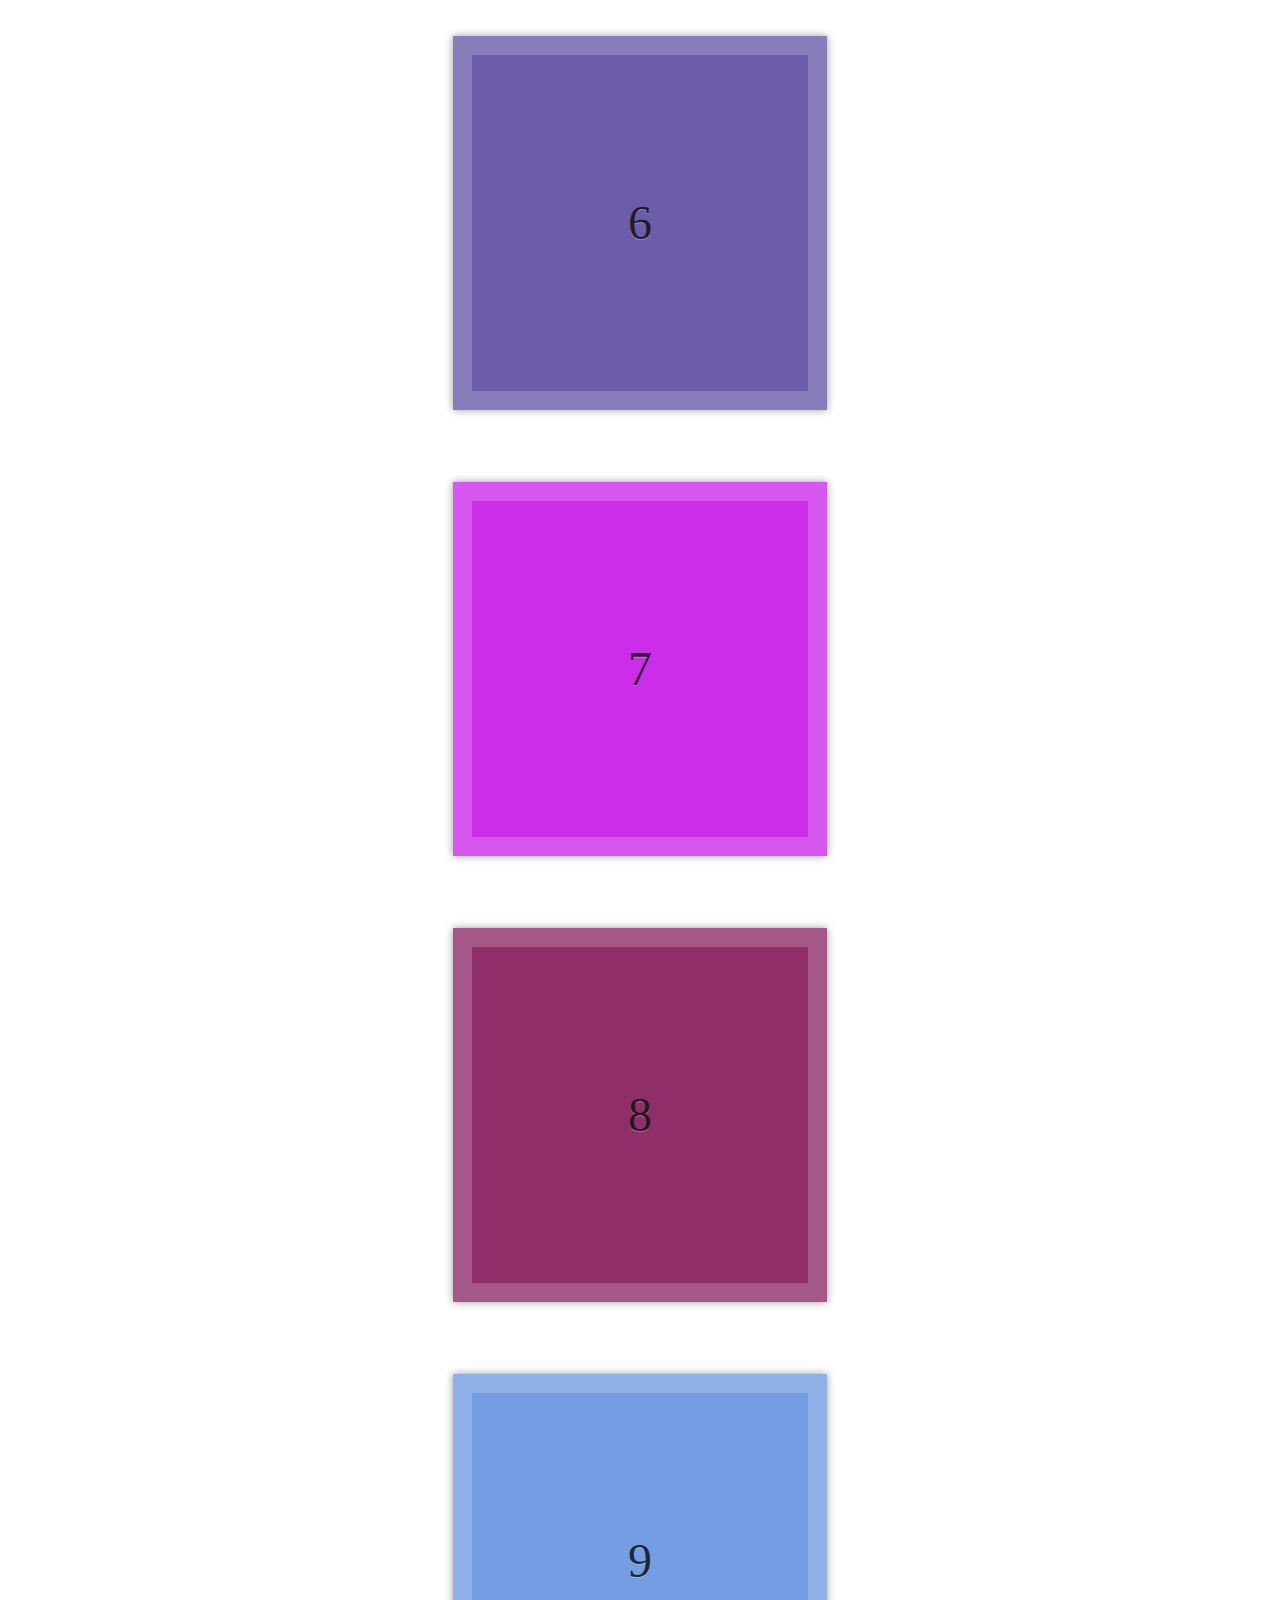
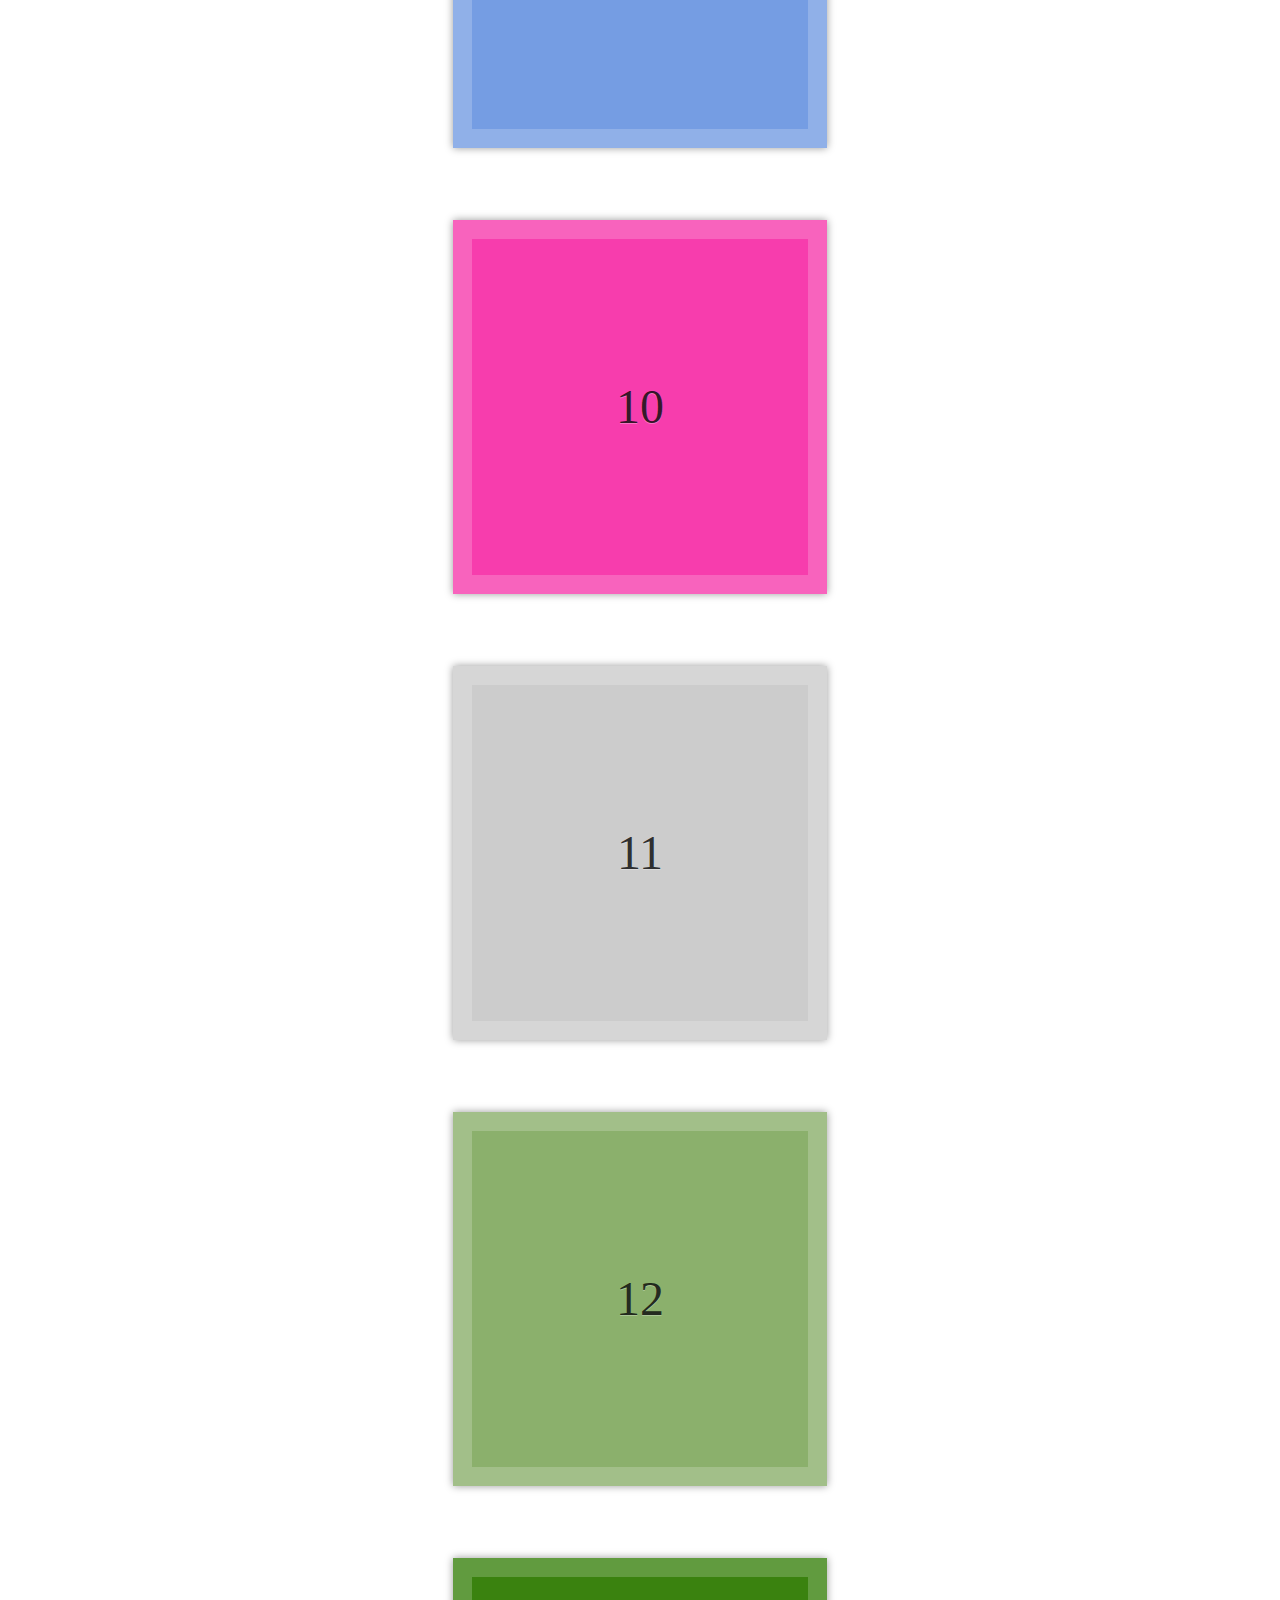
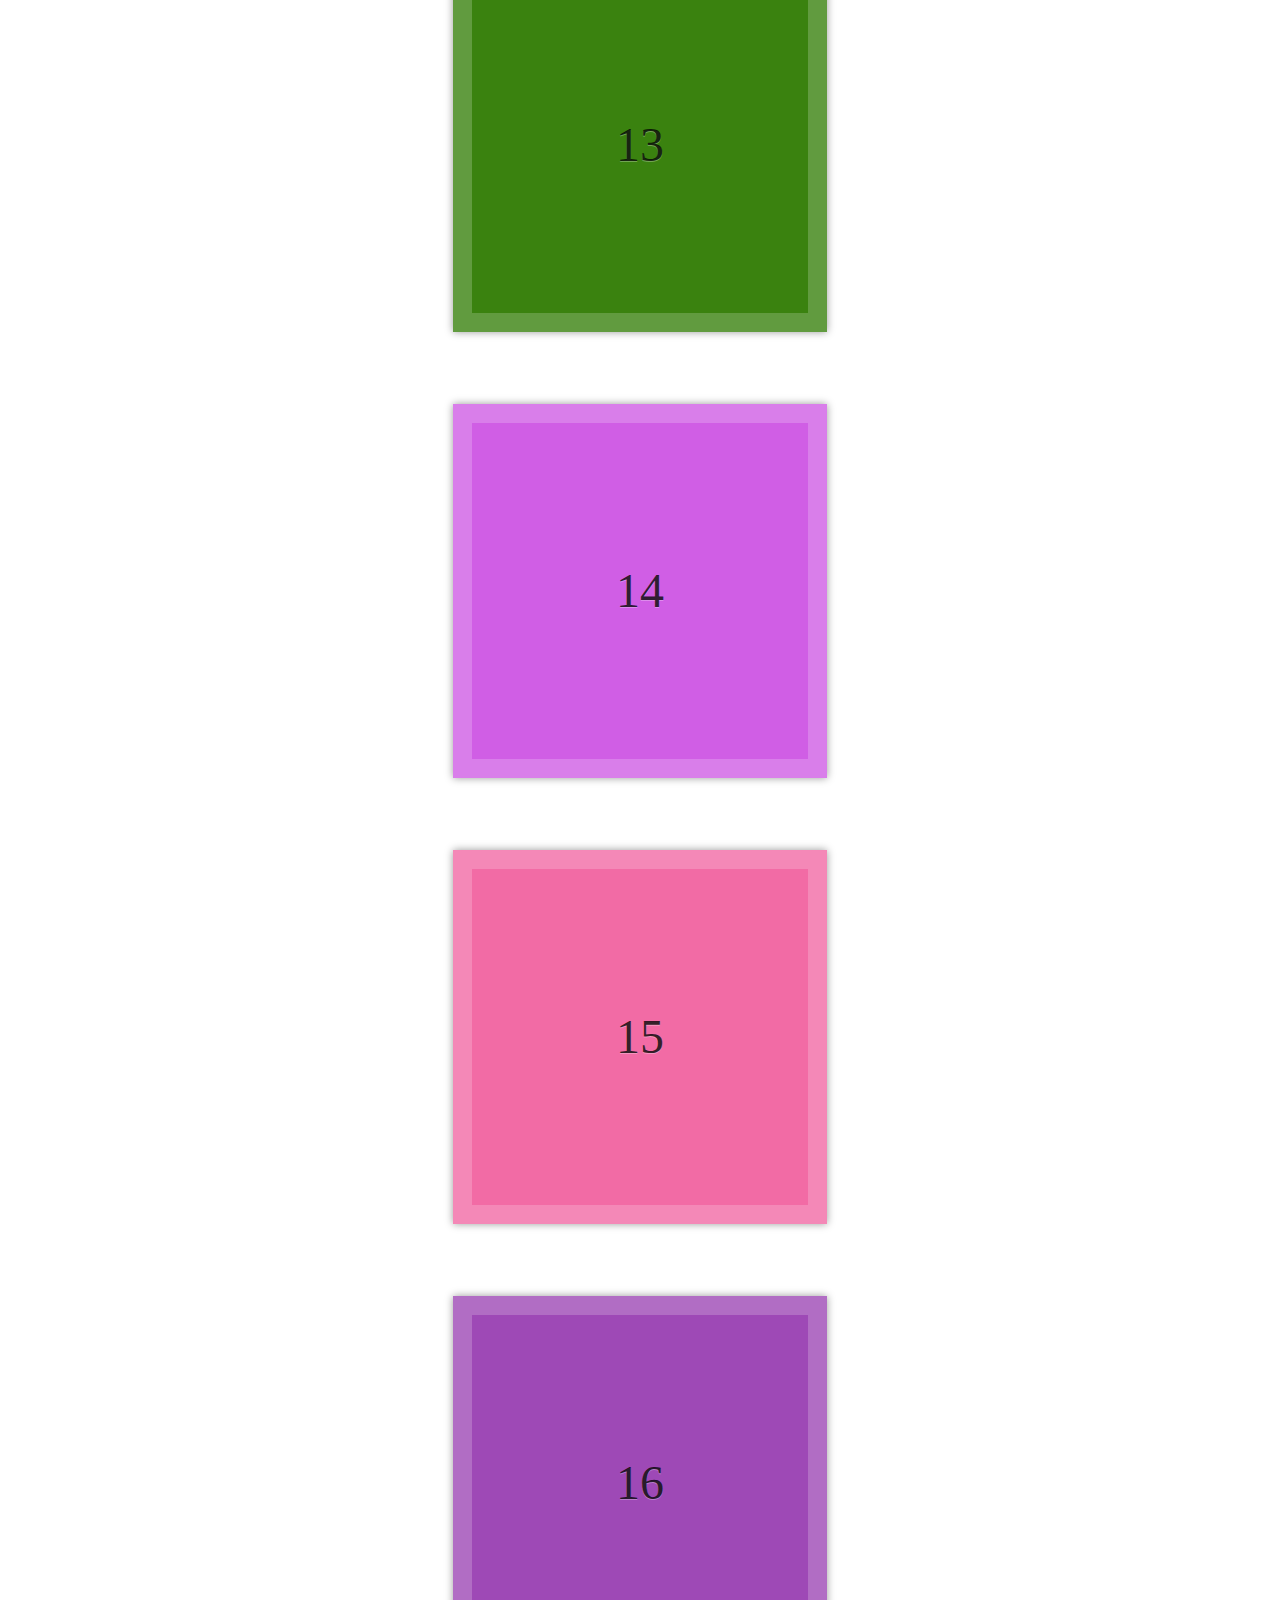
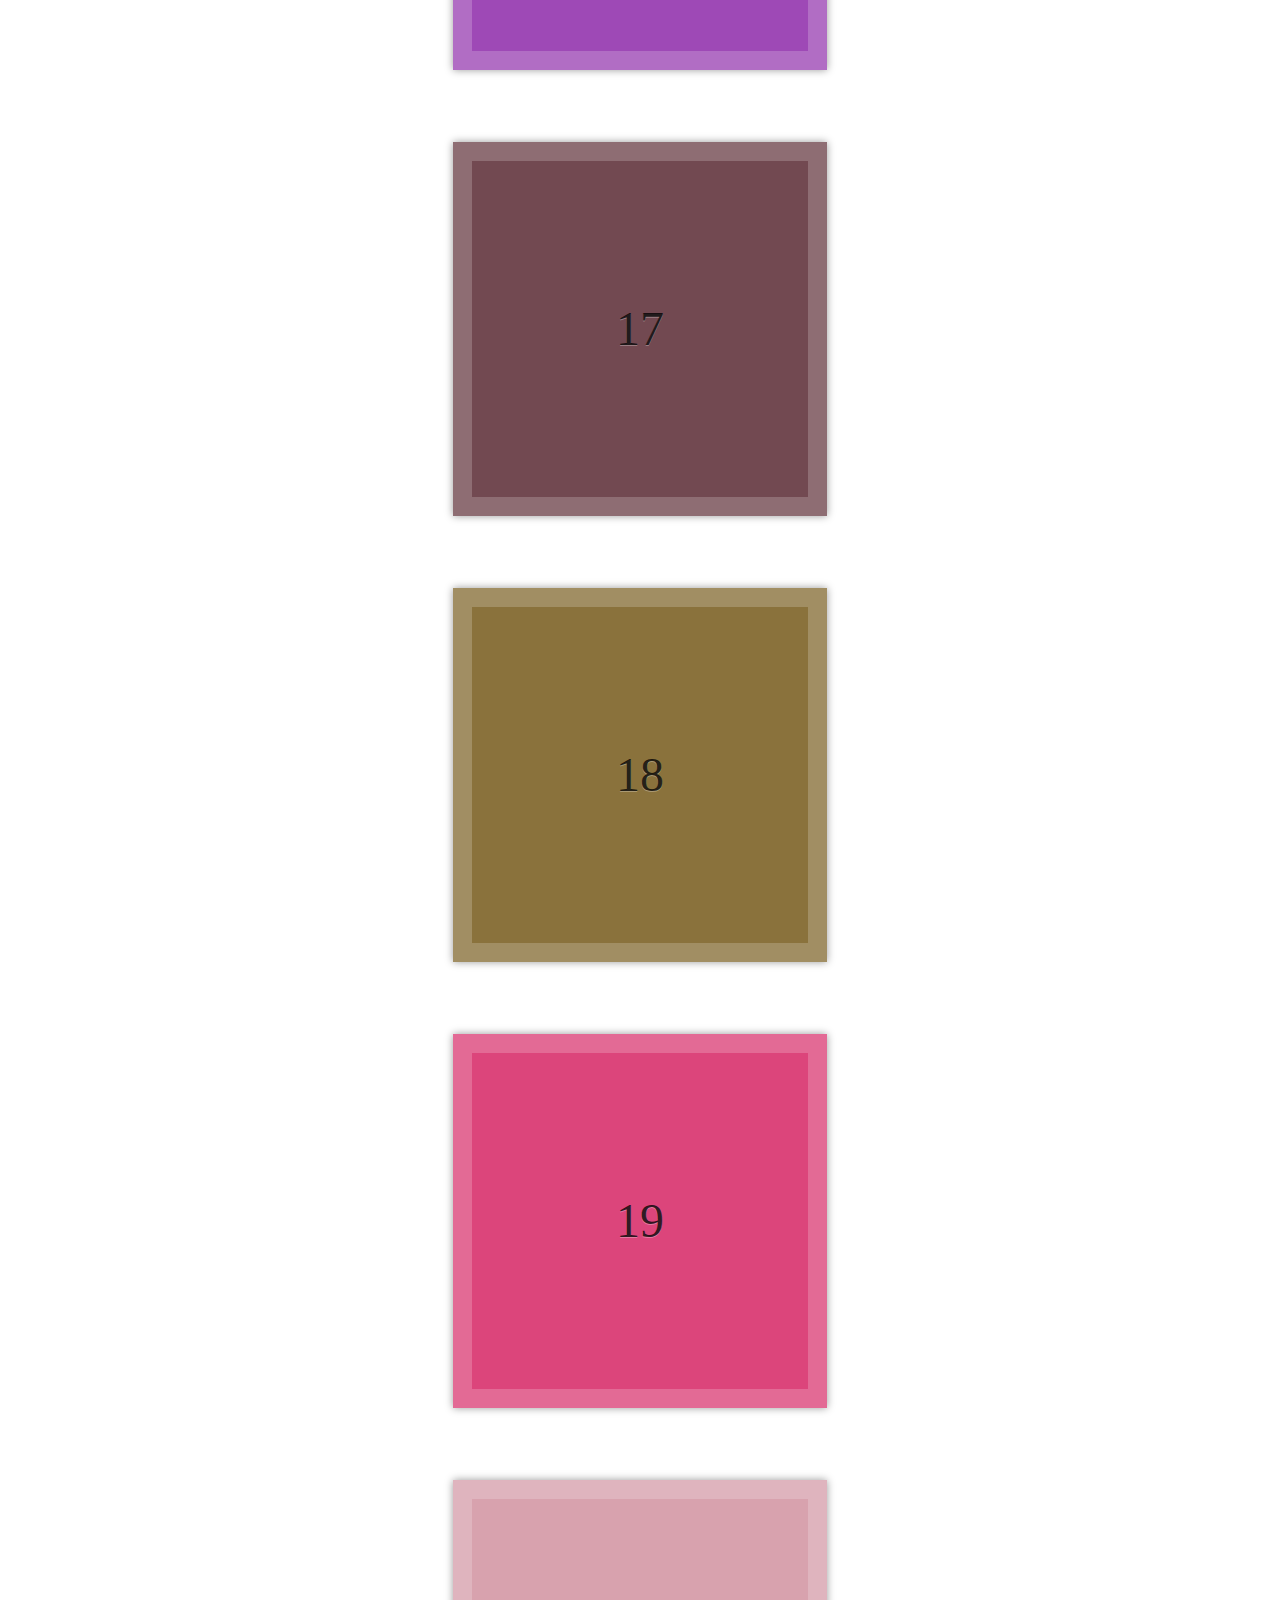
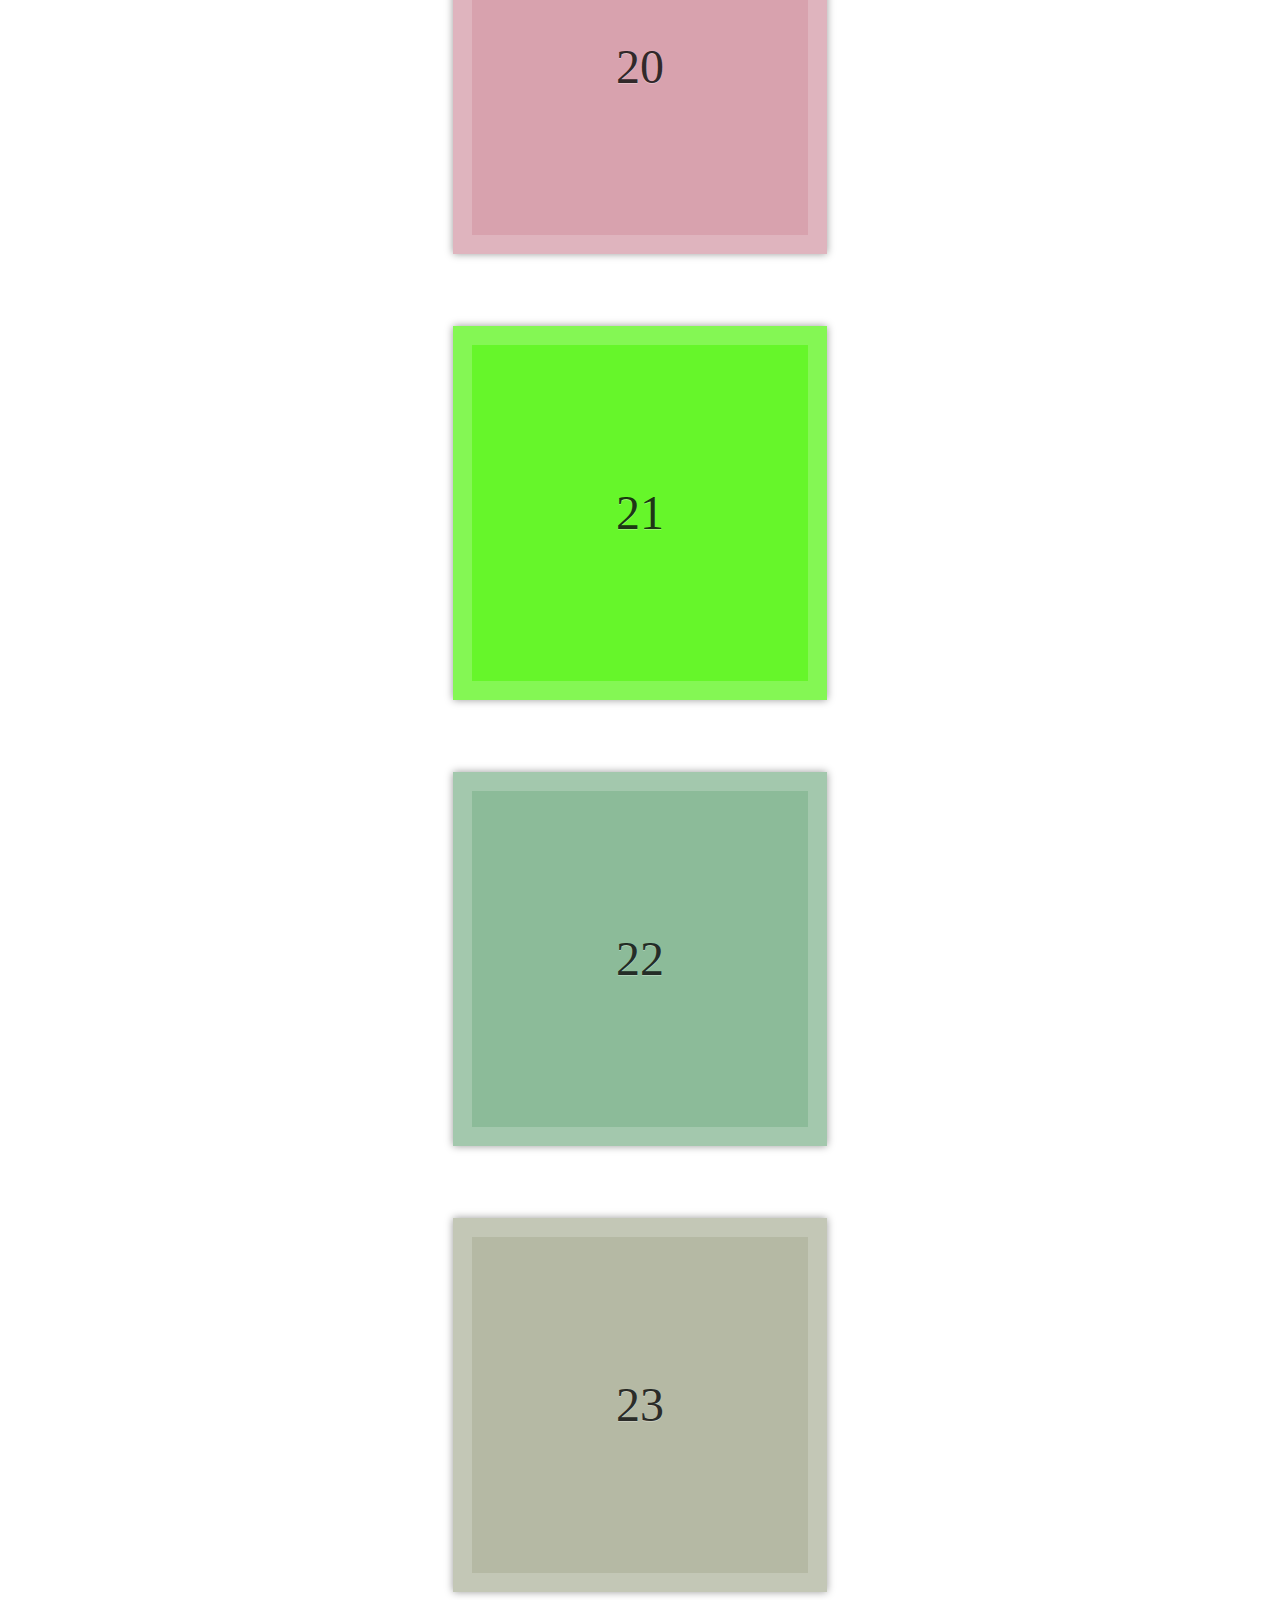
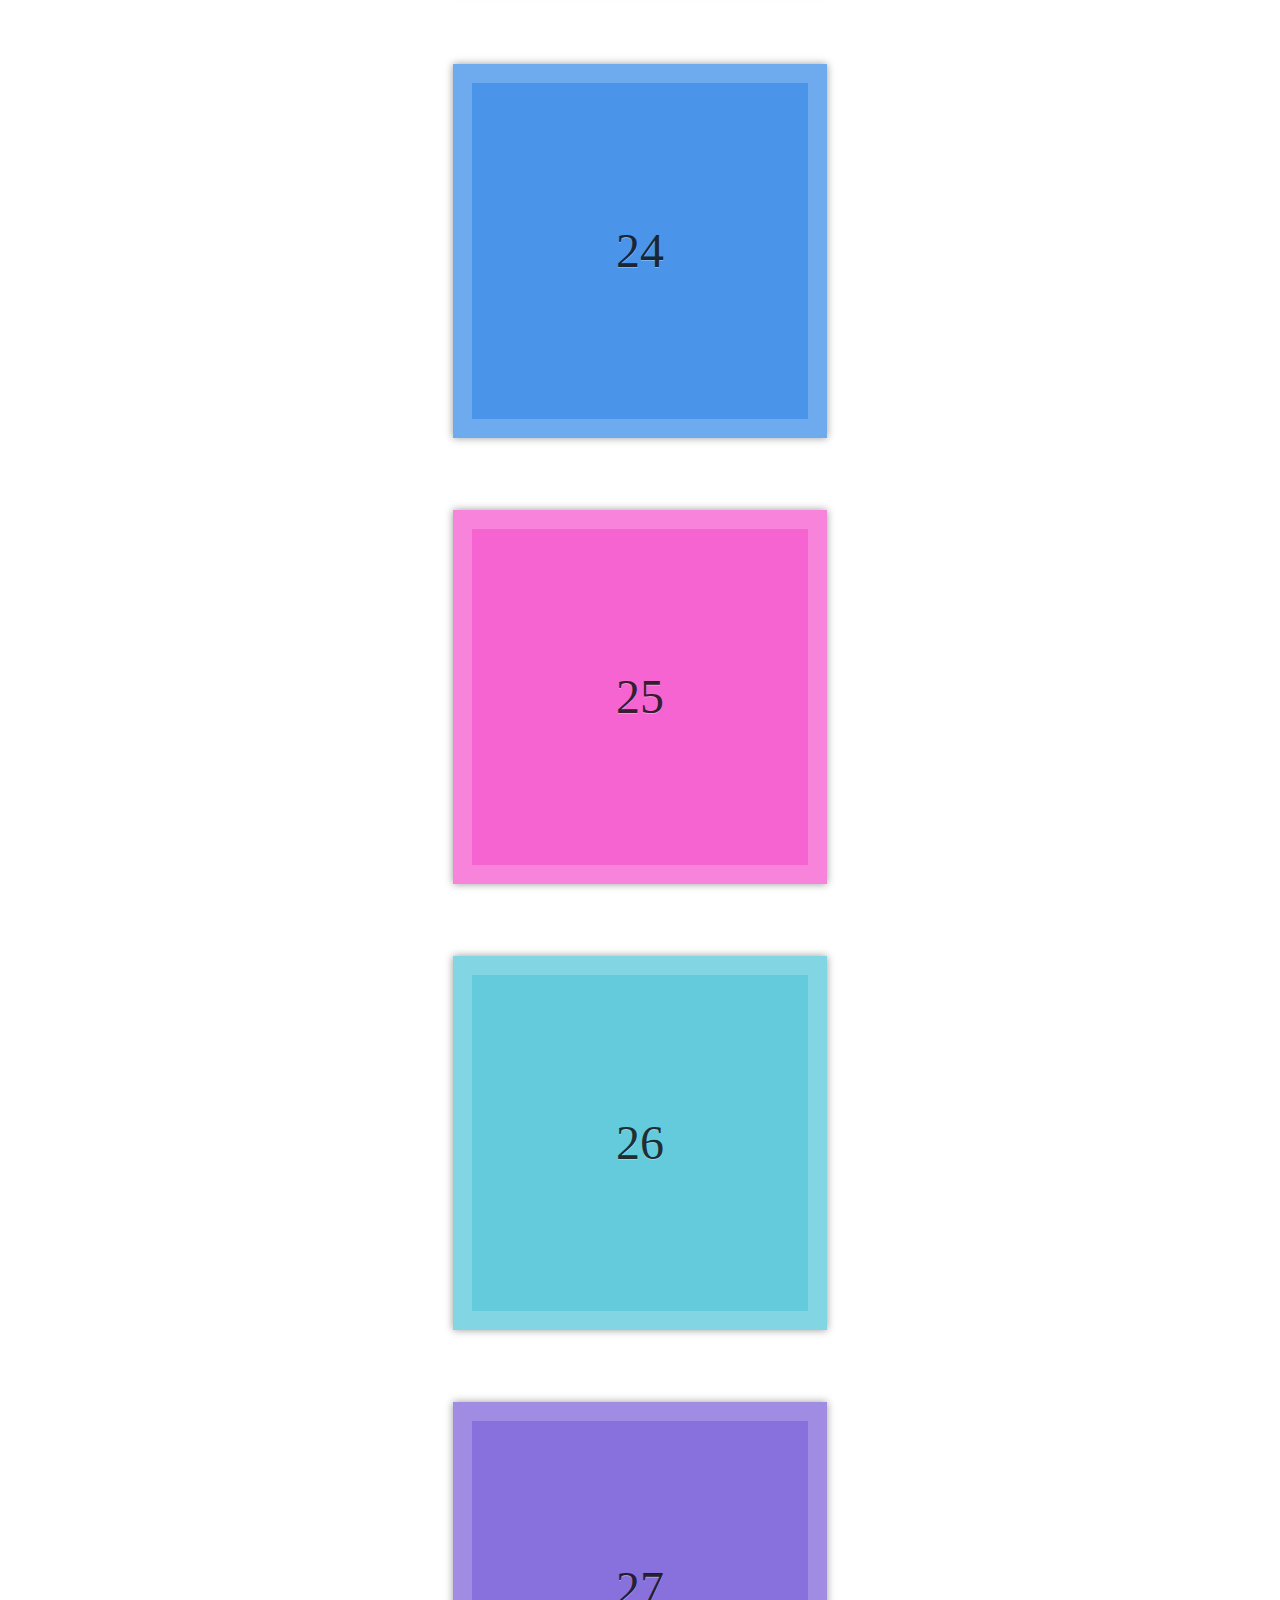
==== commit 8039f304: "Syncing minified version and using it in demo" ====
--- a/index.html
+++ b/index.html
@@ -44,7 +44,6 @@
         }
     </style>
 </head>
-
 <body>
     <article>
         <h1>Peekaboo</h1>
@@ -186,7 +185,7 @@
             </ol>
         </footer>
     </article>
-    <script src="peekaboo.js"></script>
+    <script src="peekaboo.min.js"></script>
     <script>
 /* ----------------------------------------------------------------------------------
 Start: Demo scaffolding...
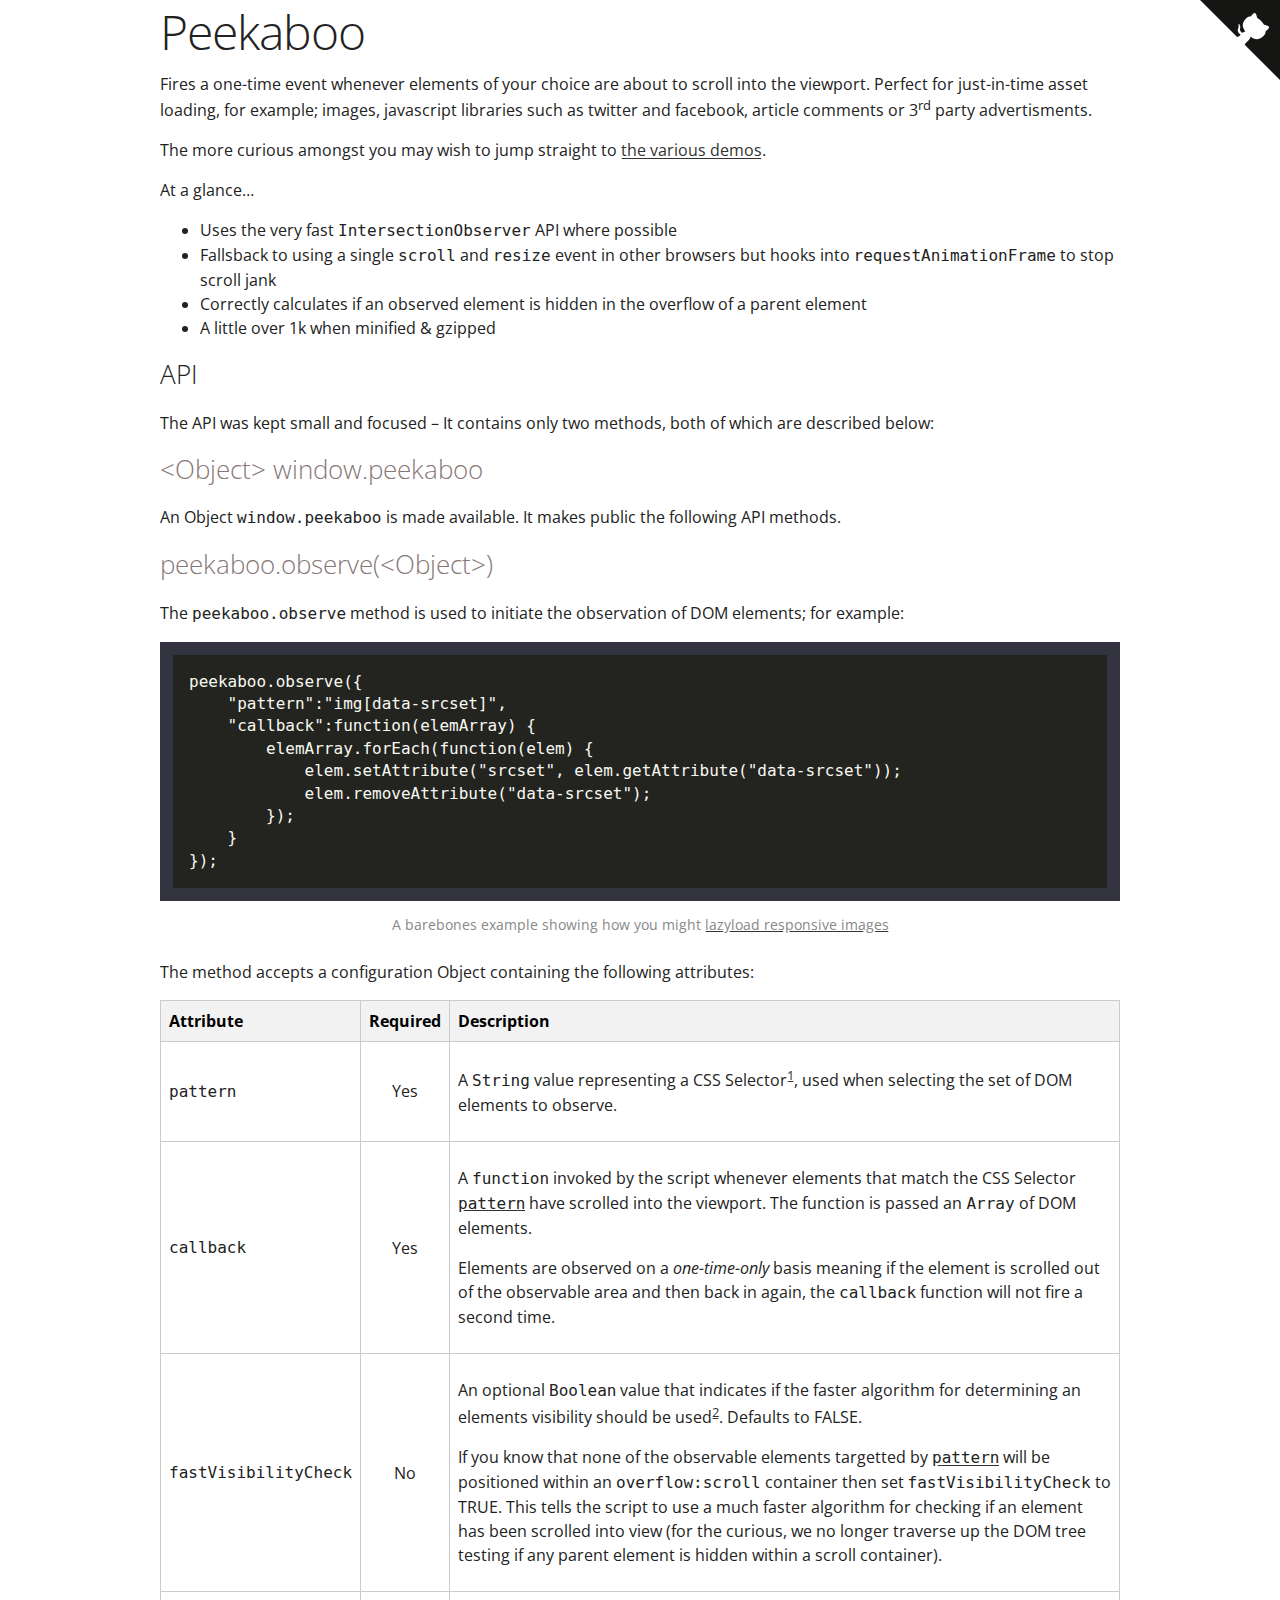
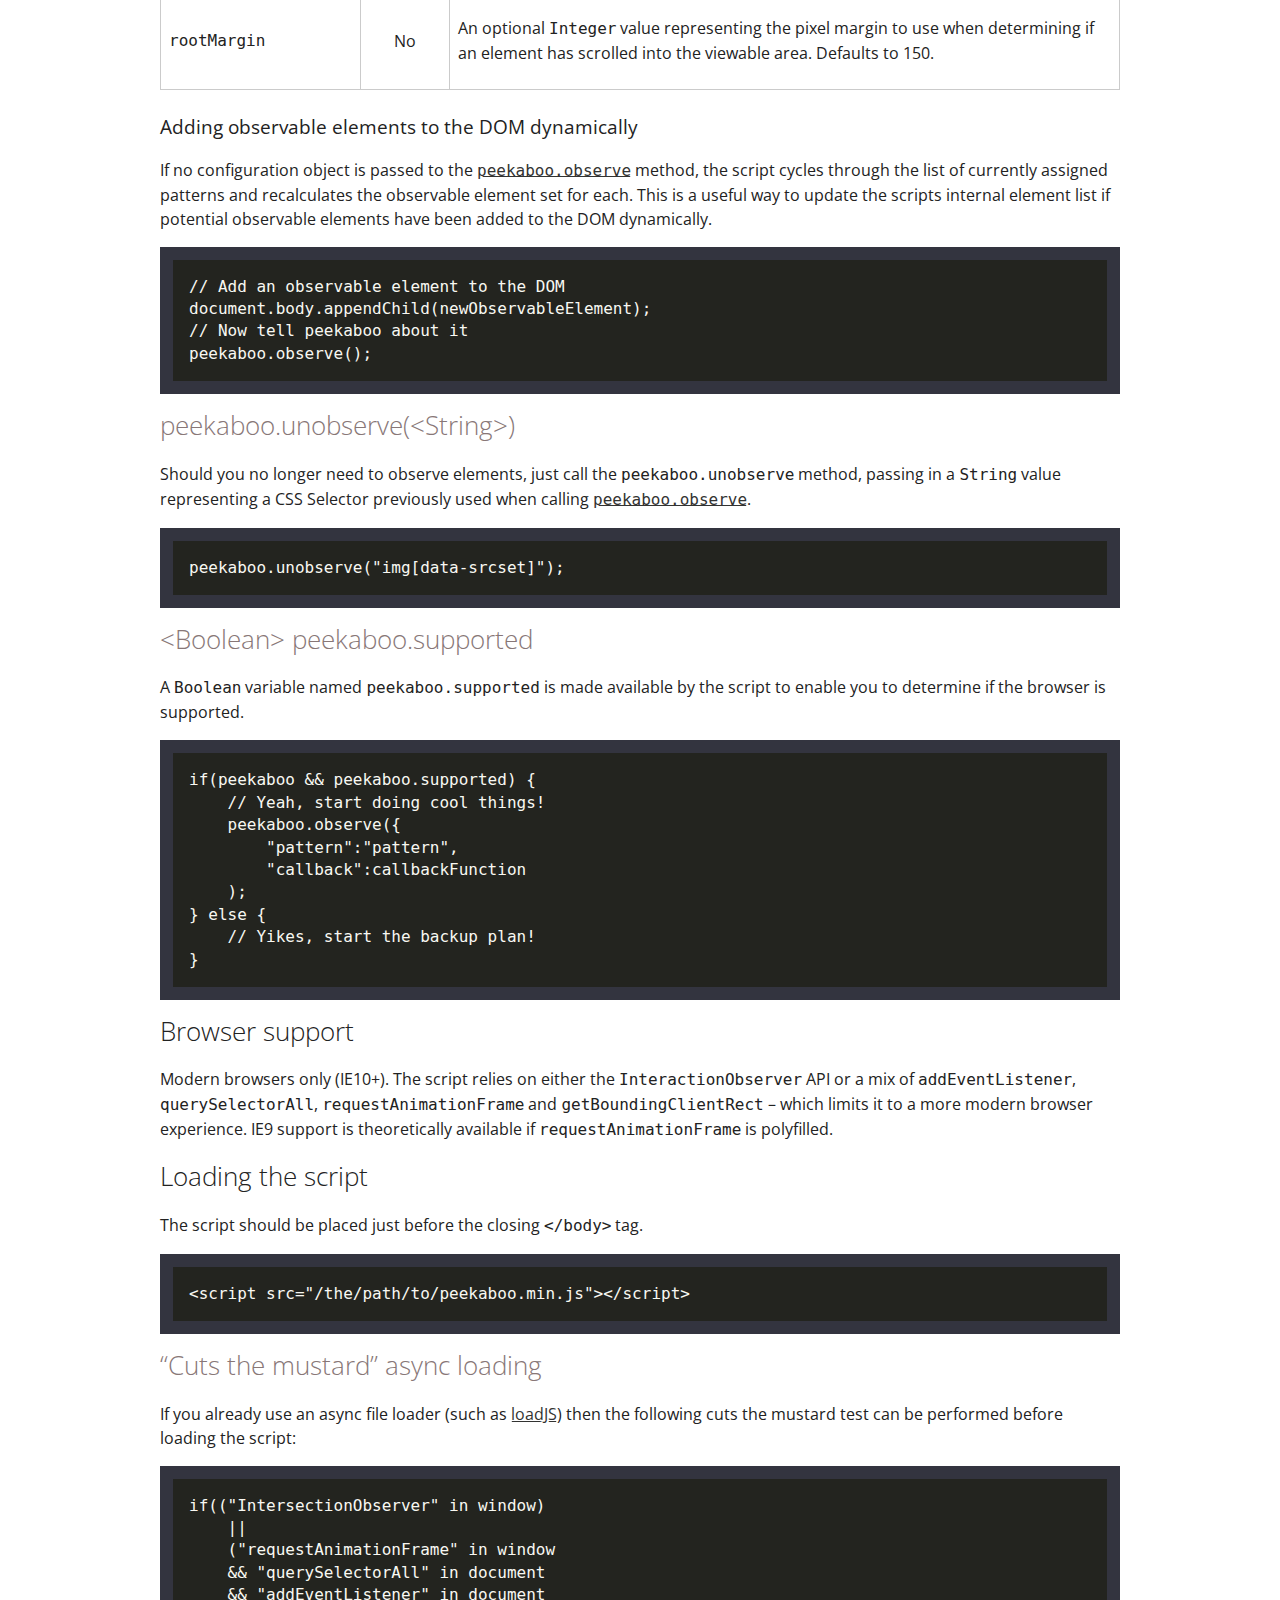
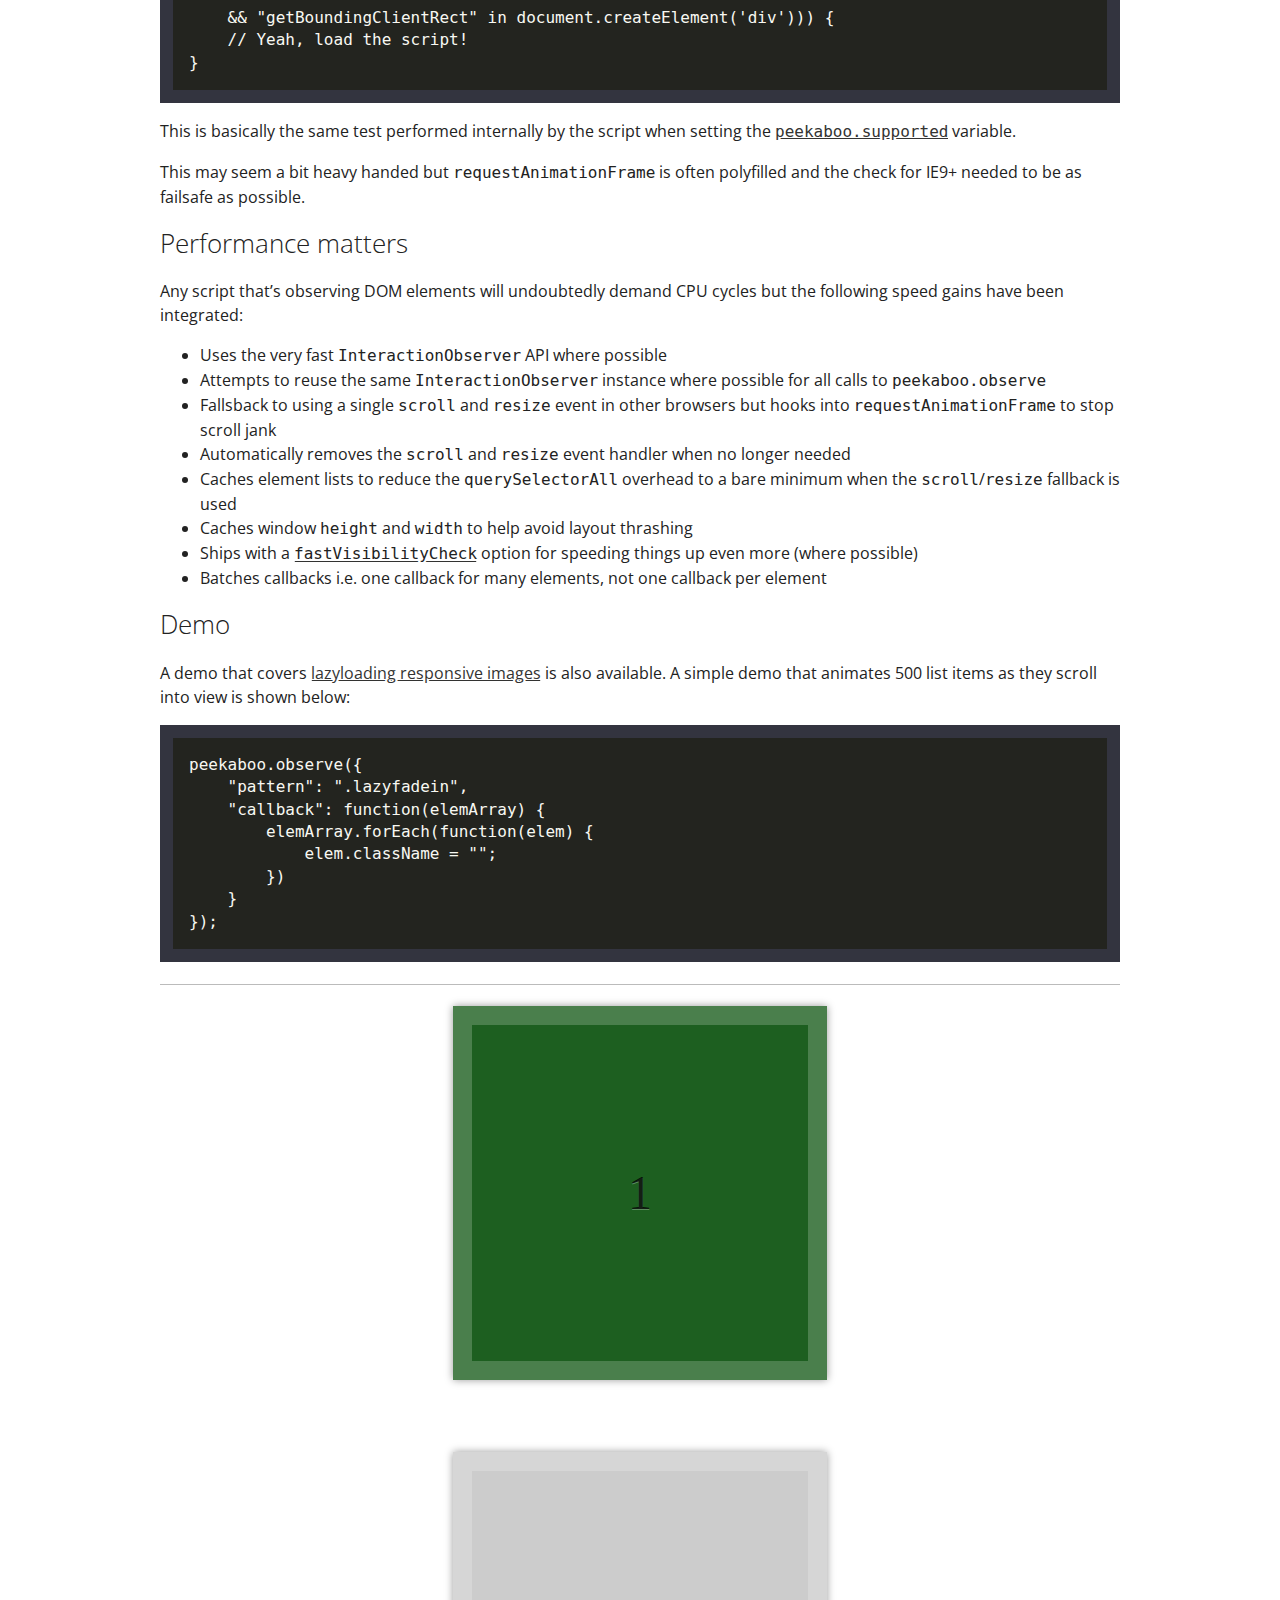
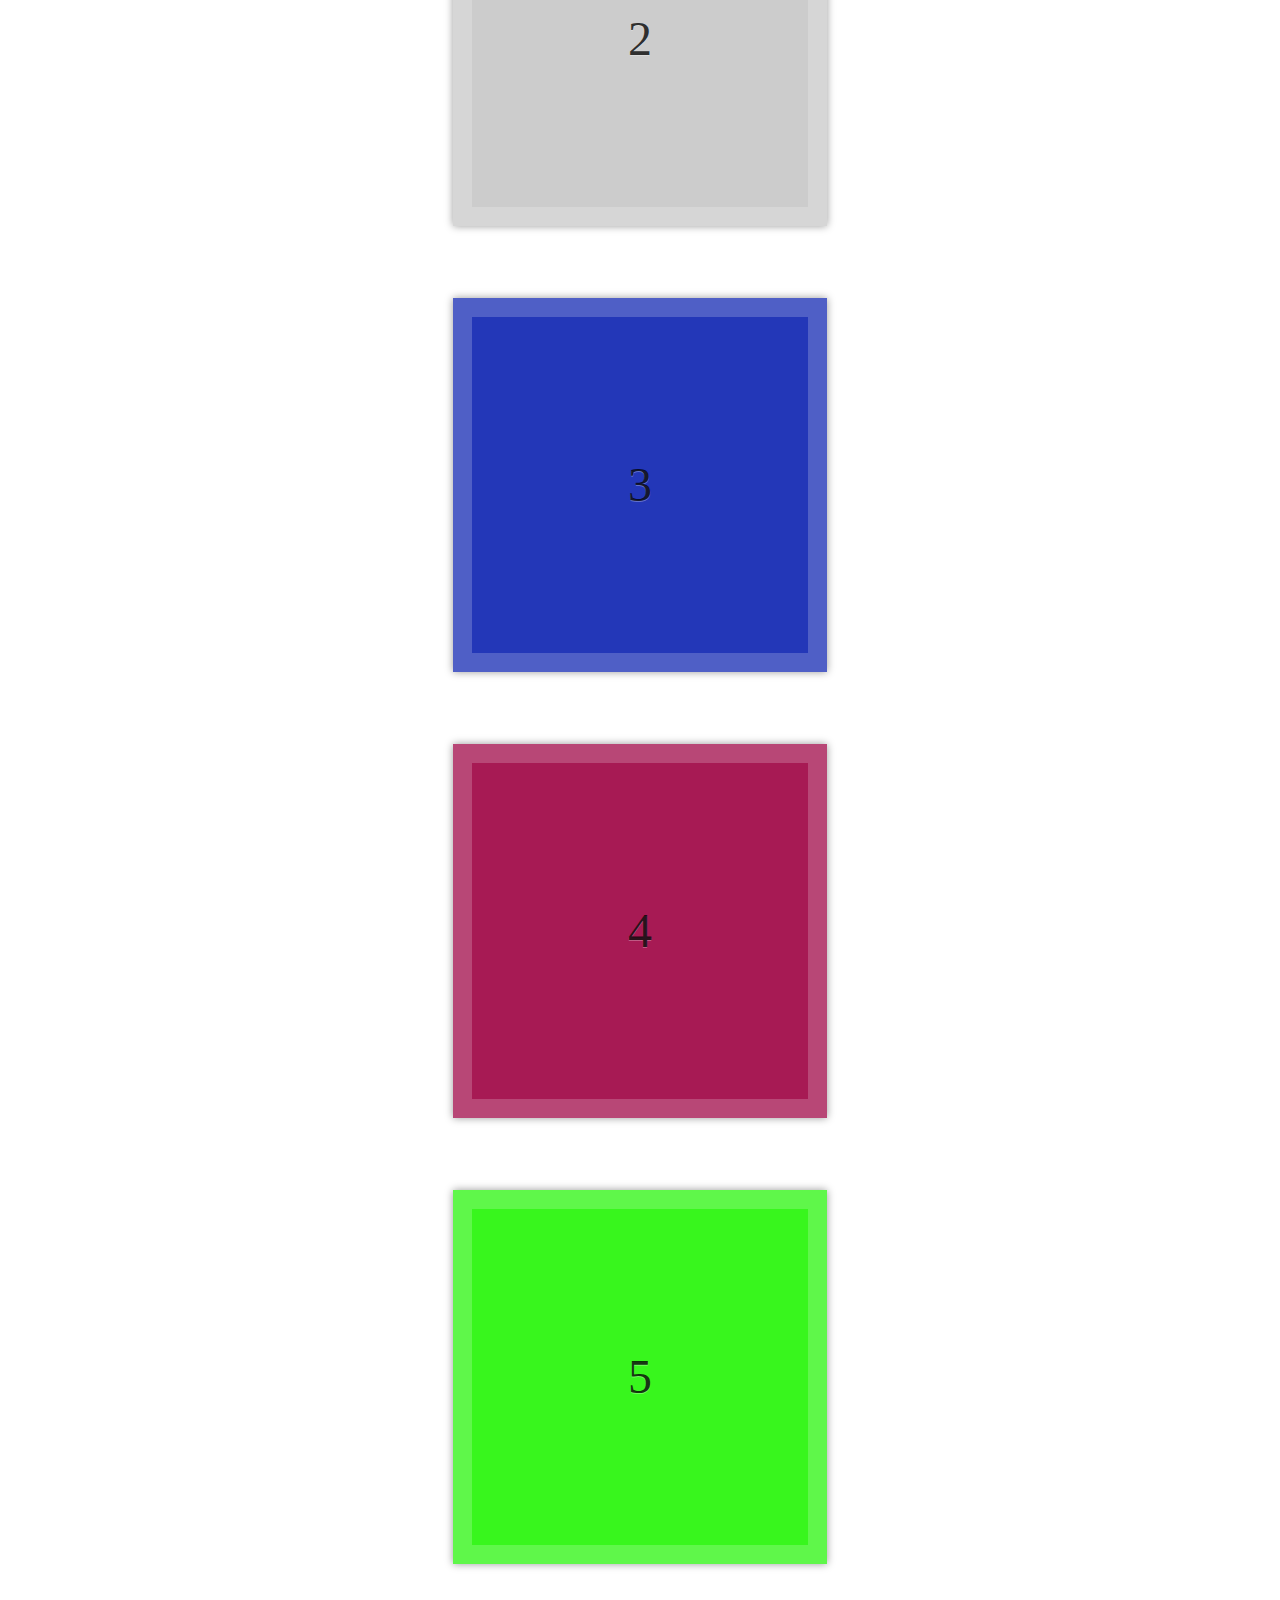
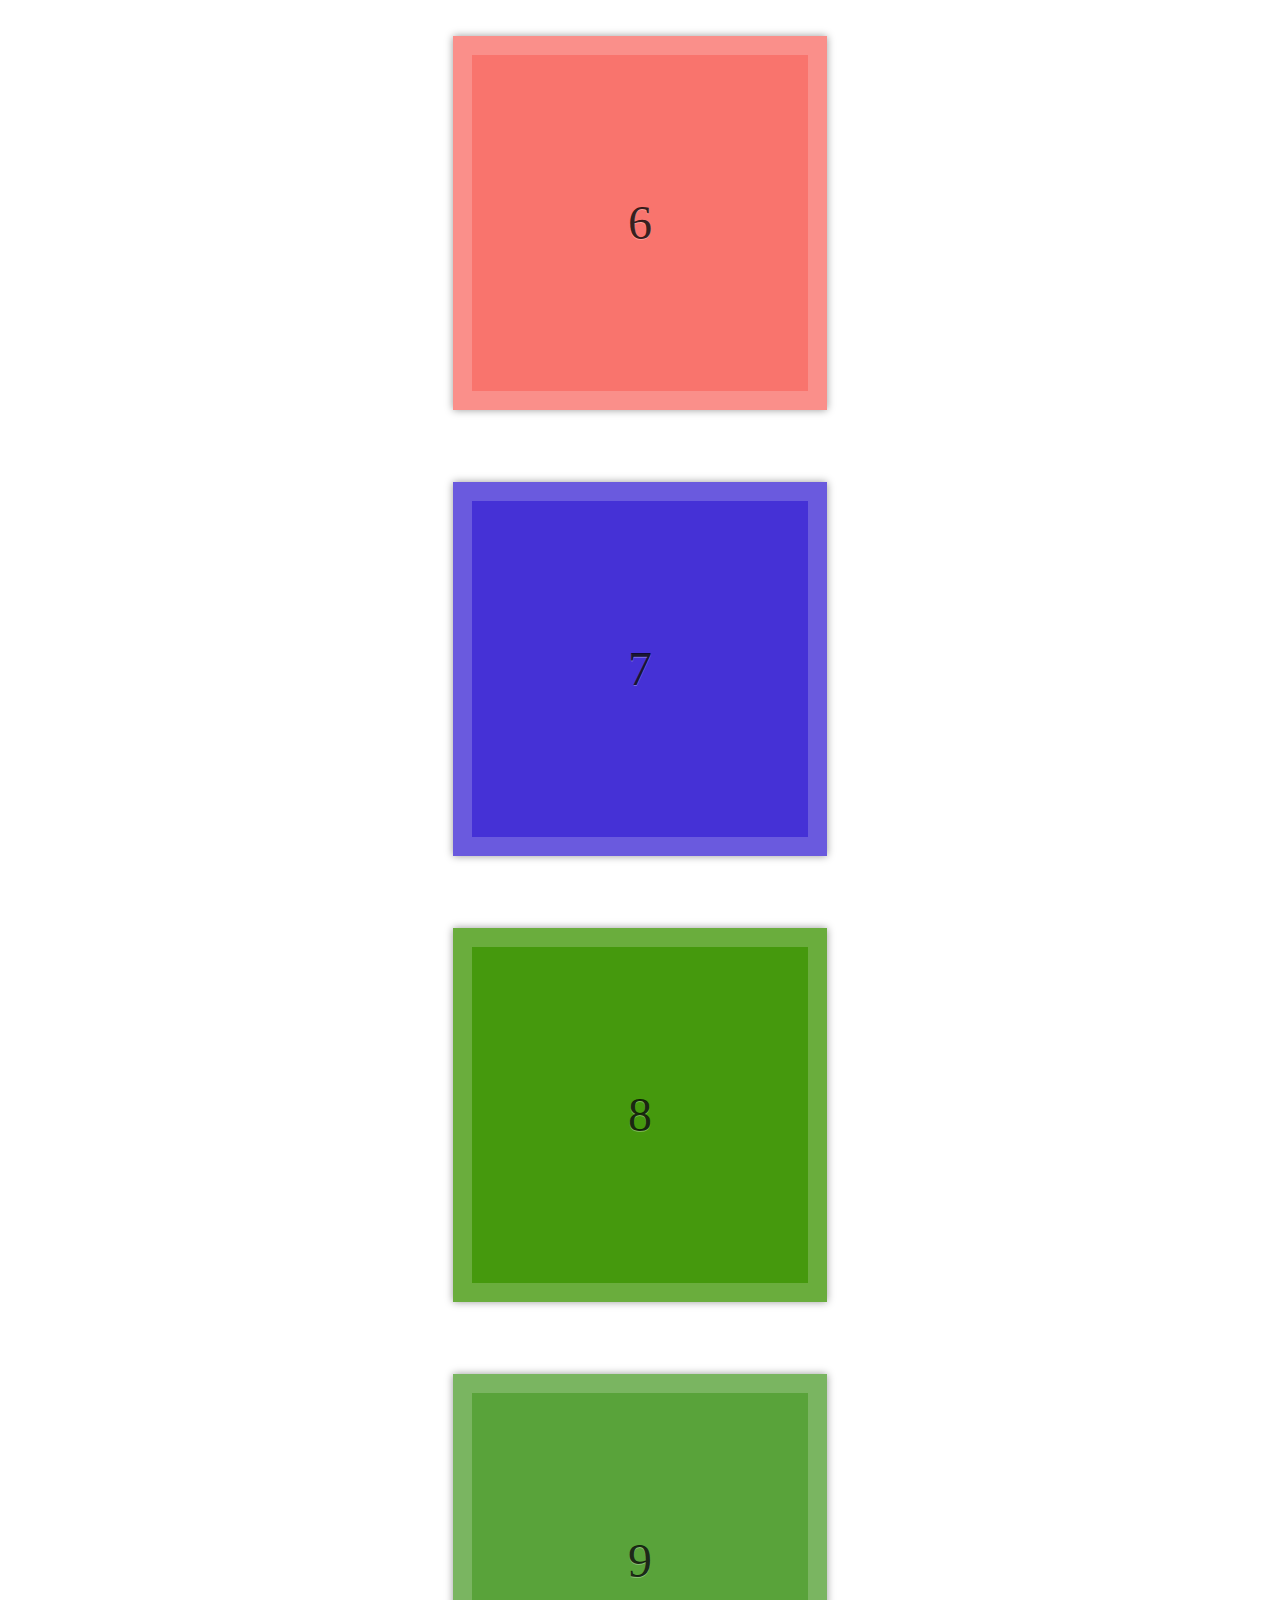
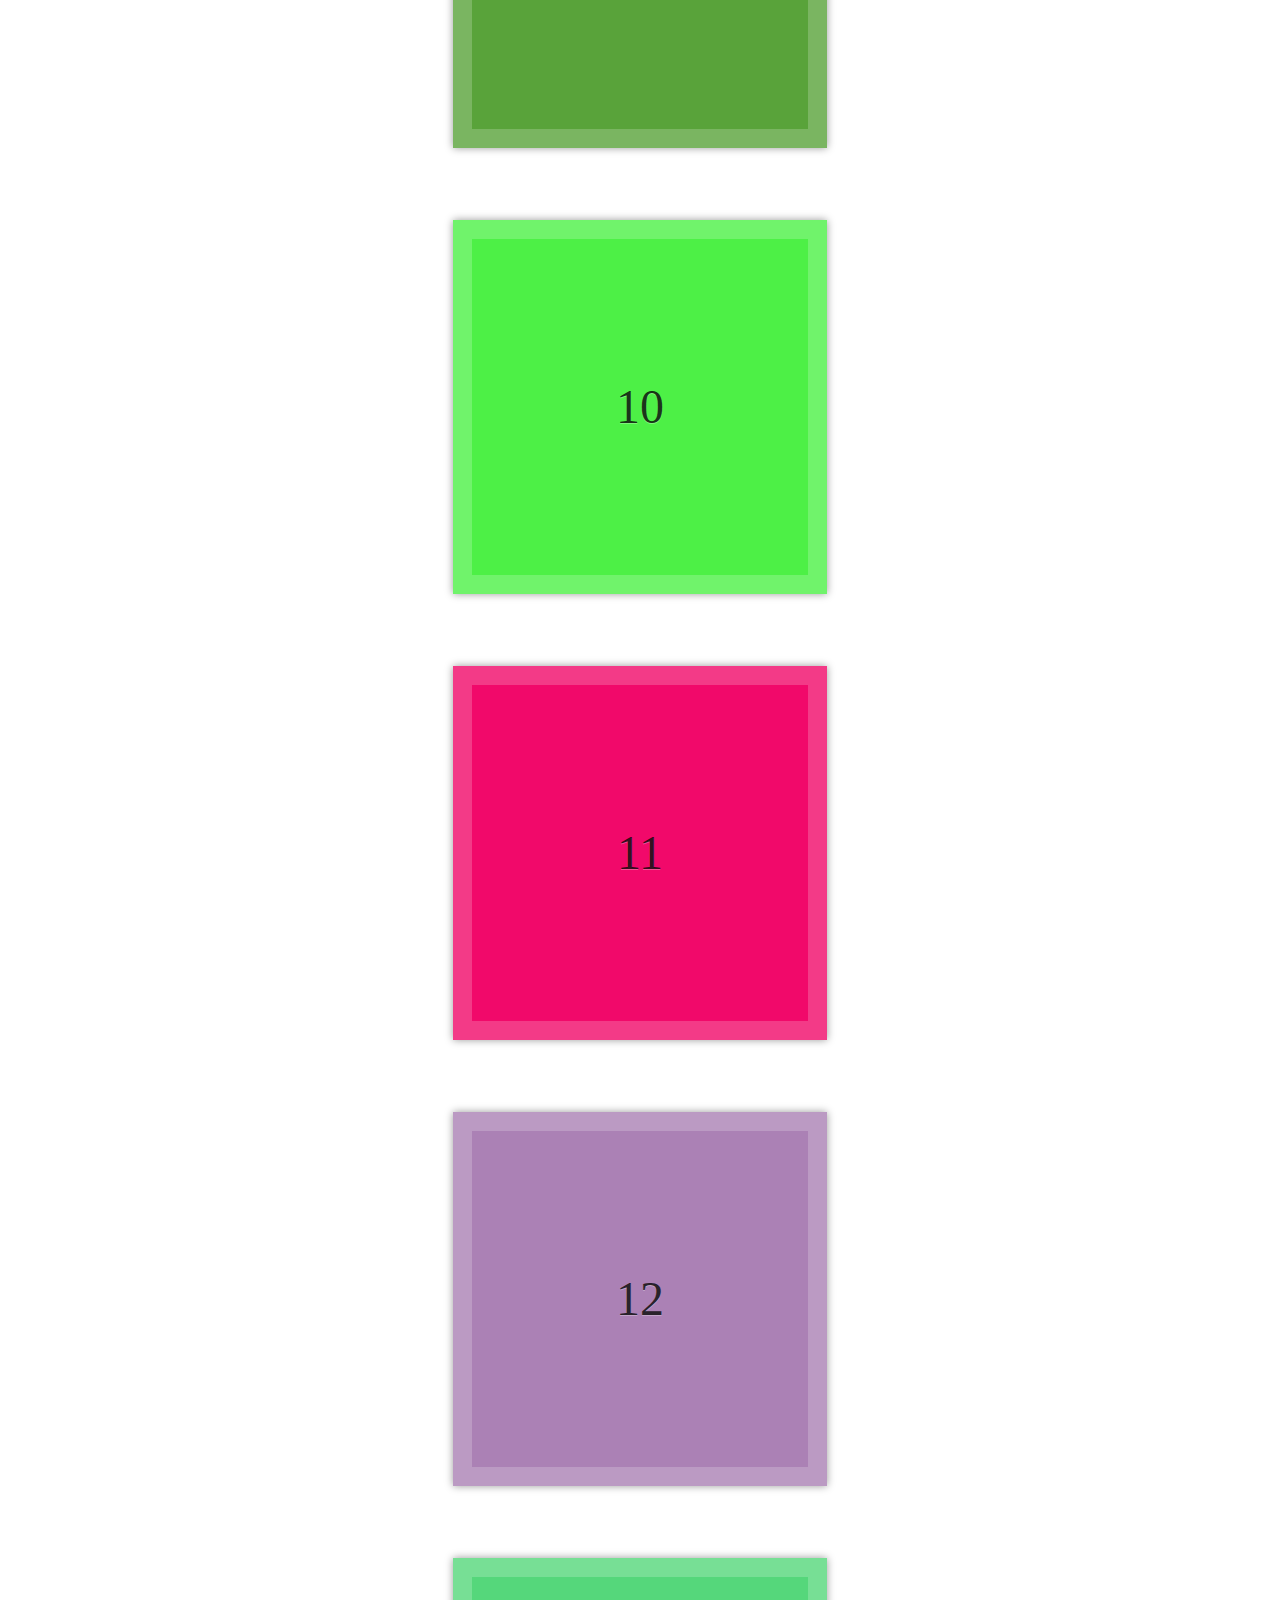
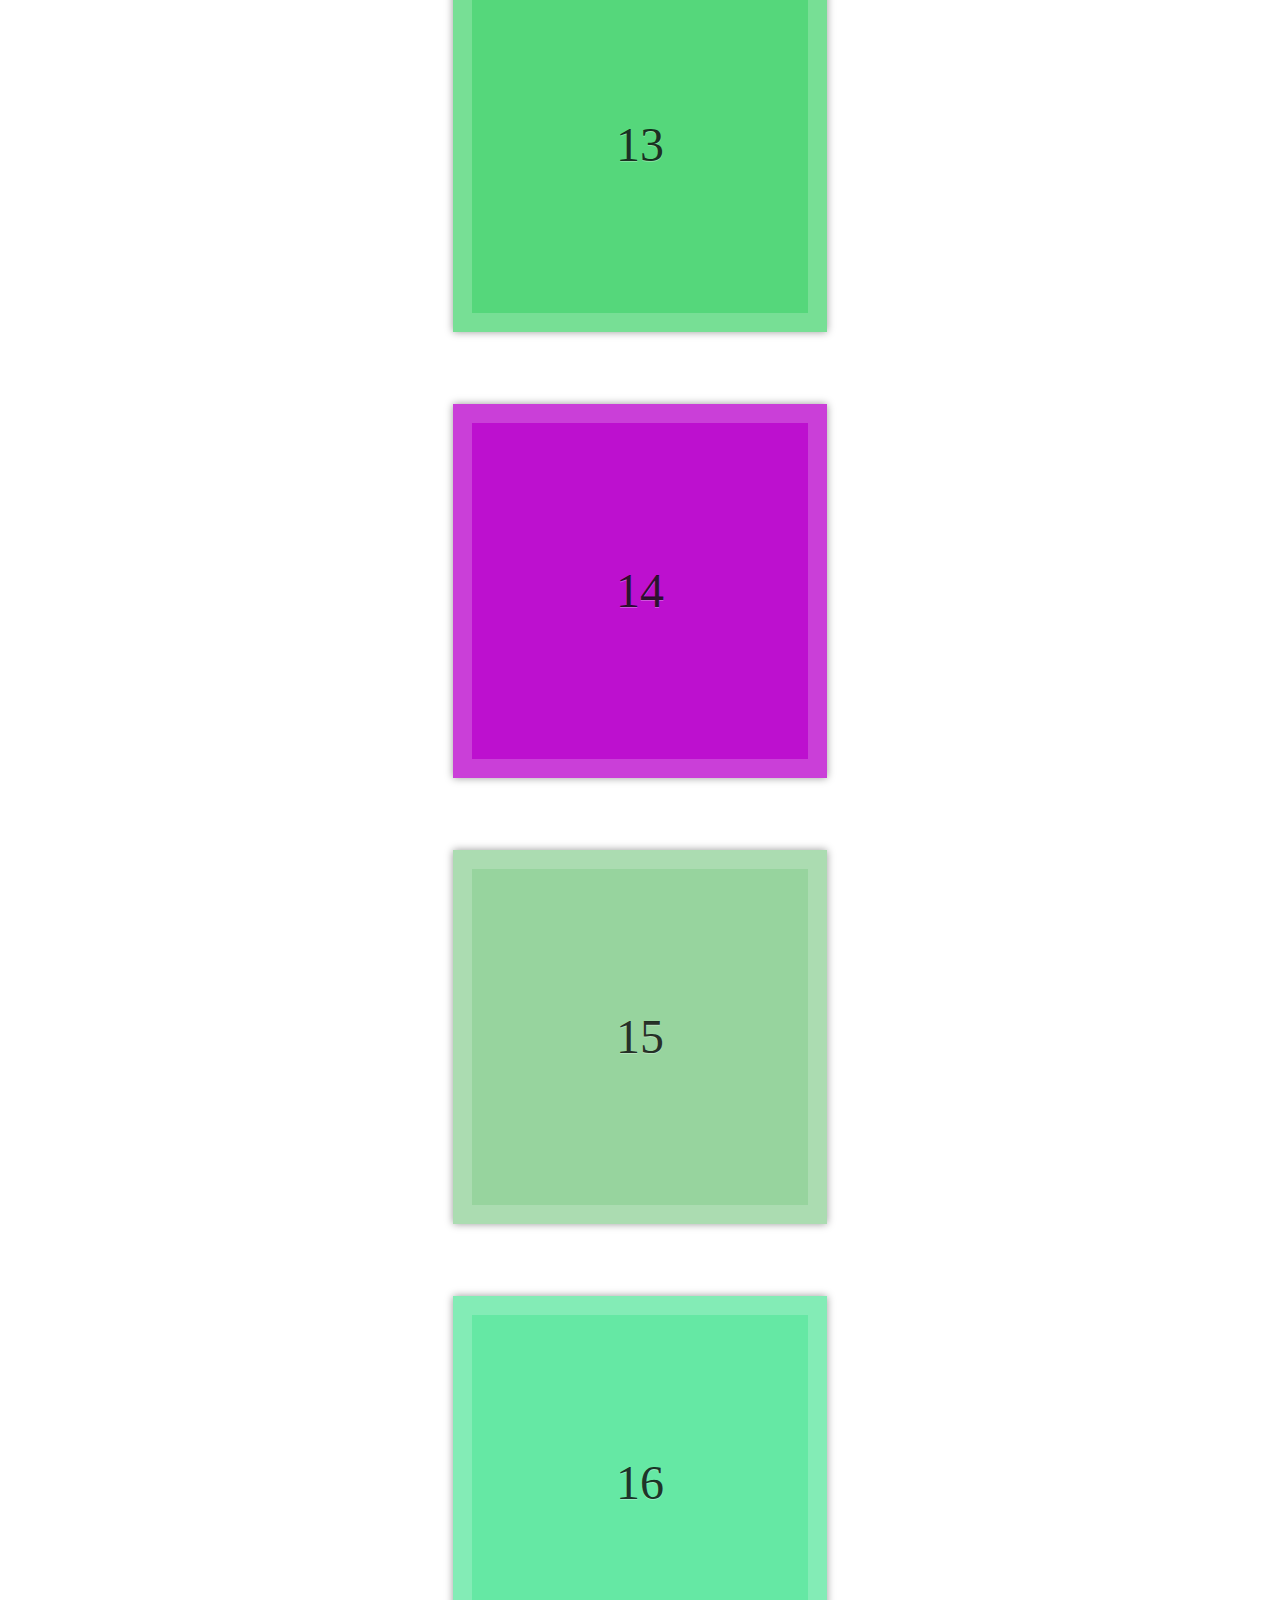
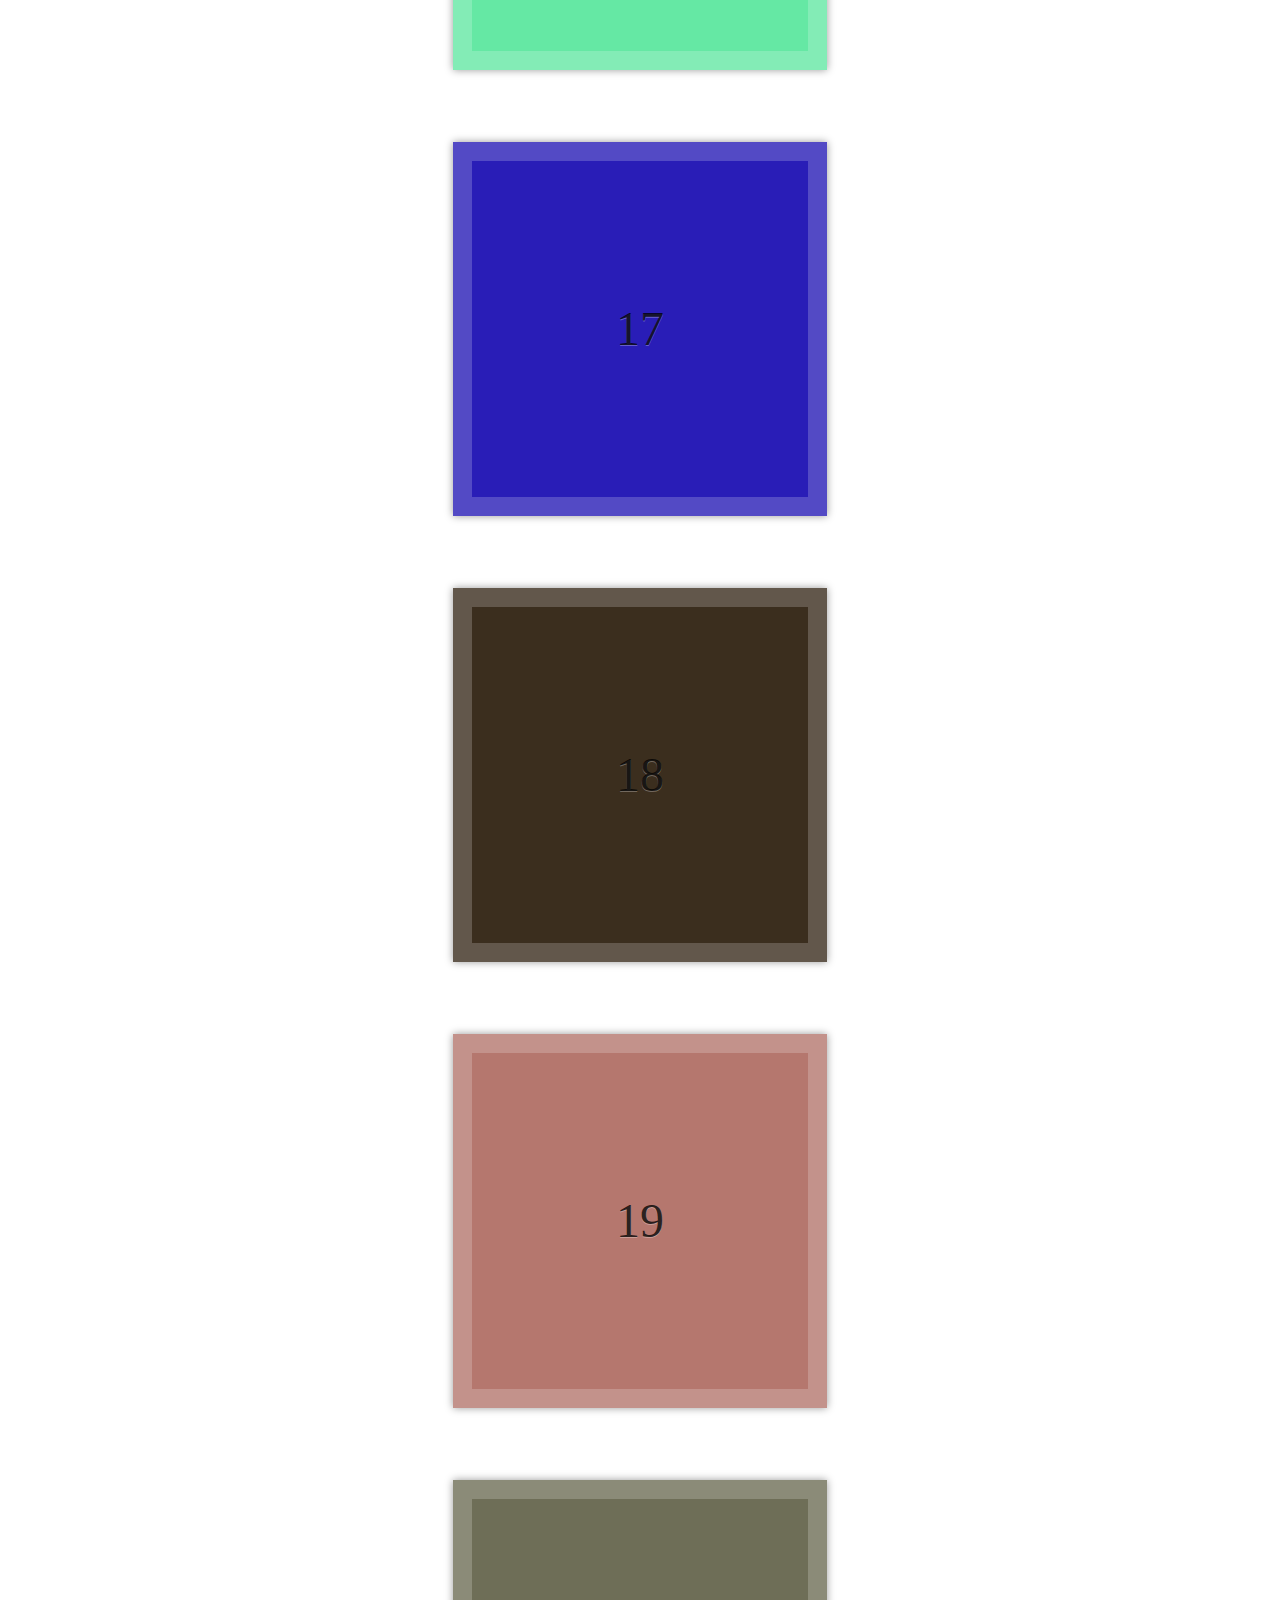
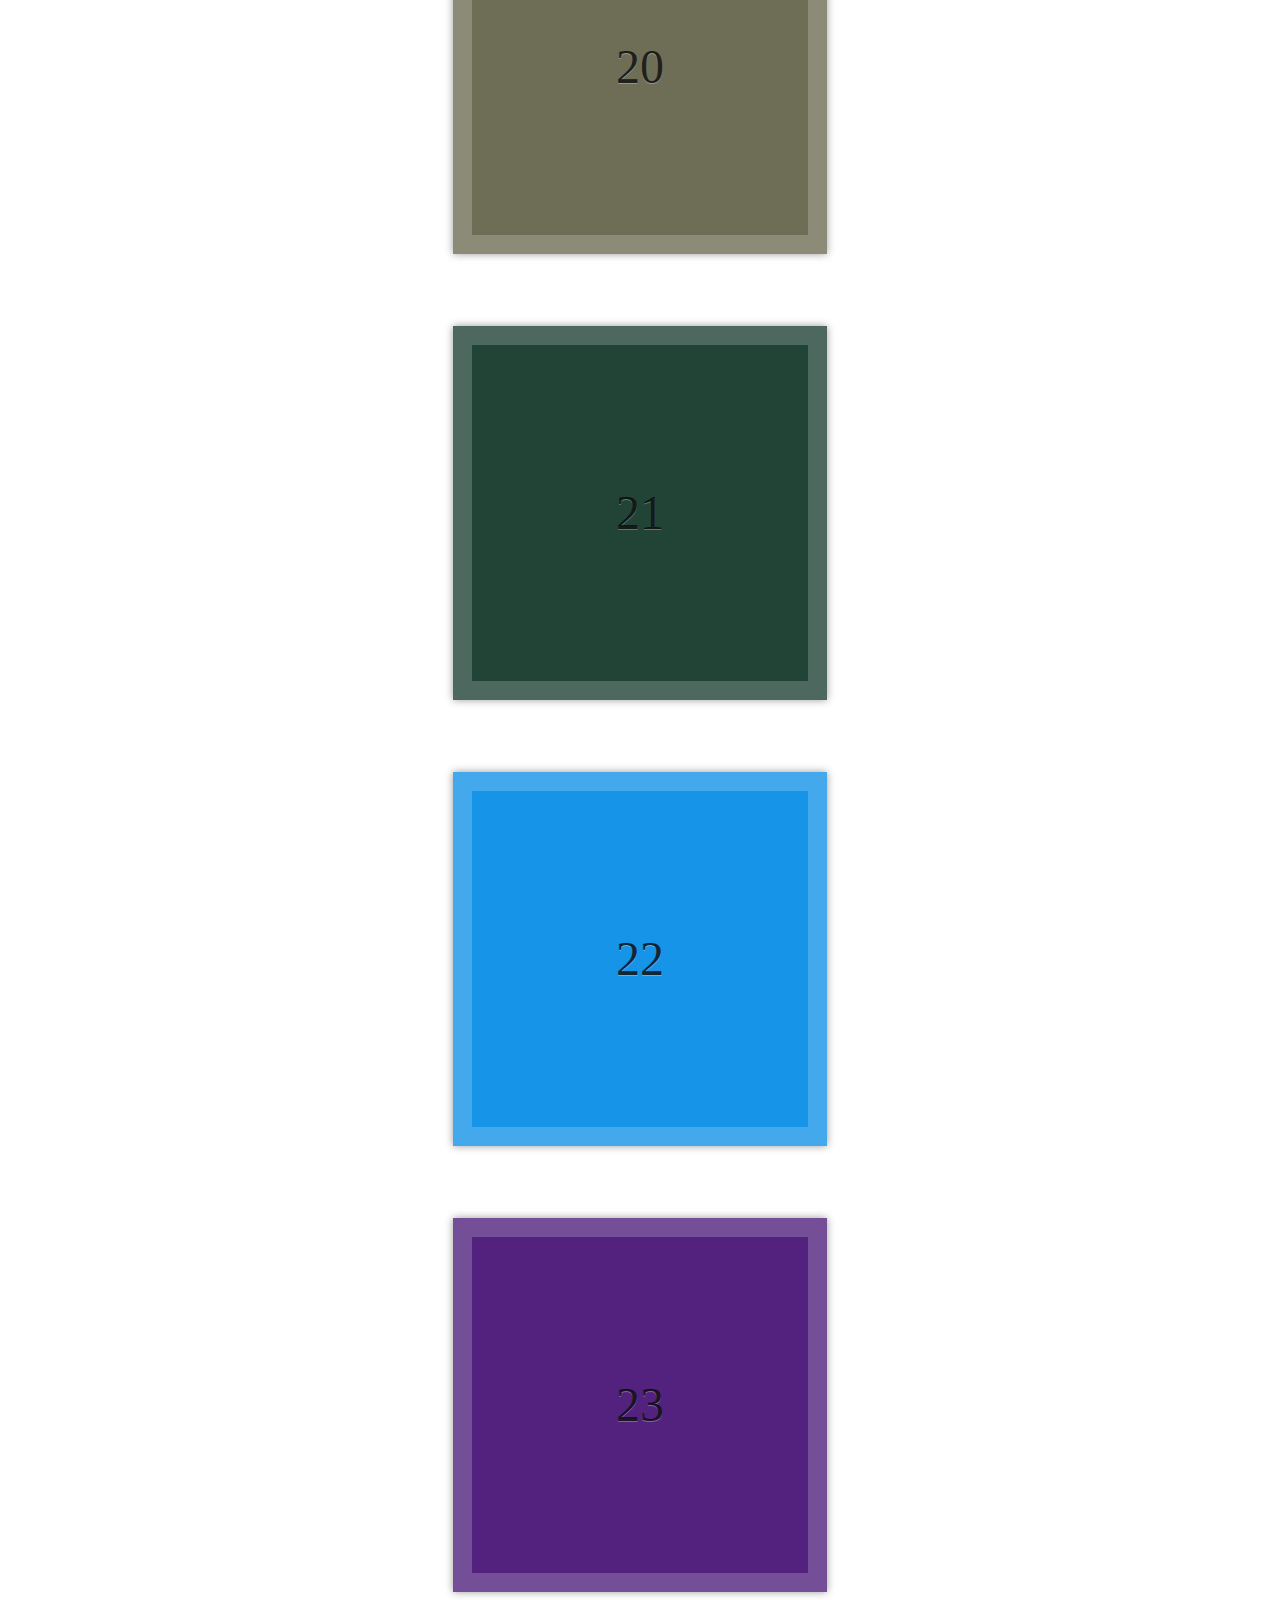
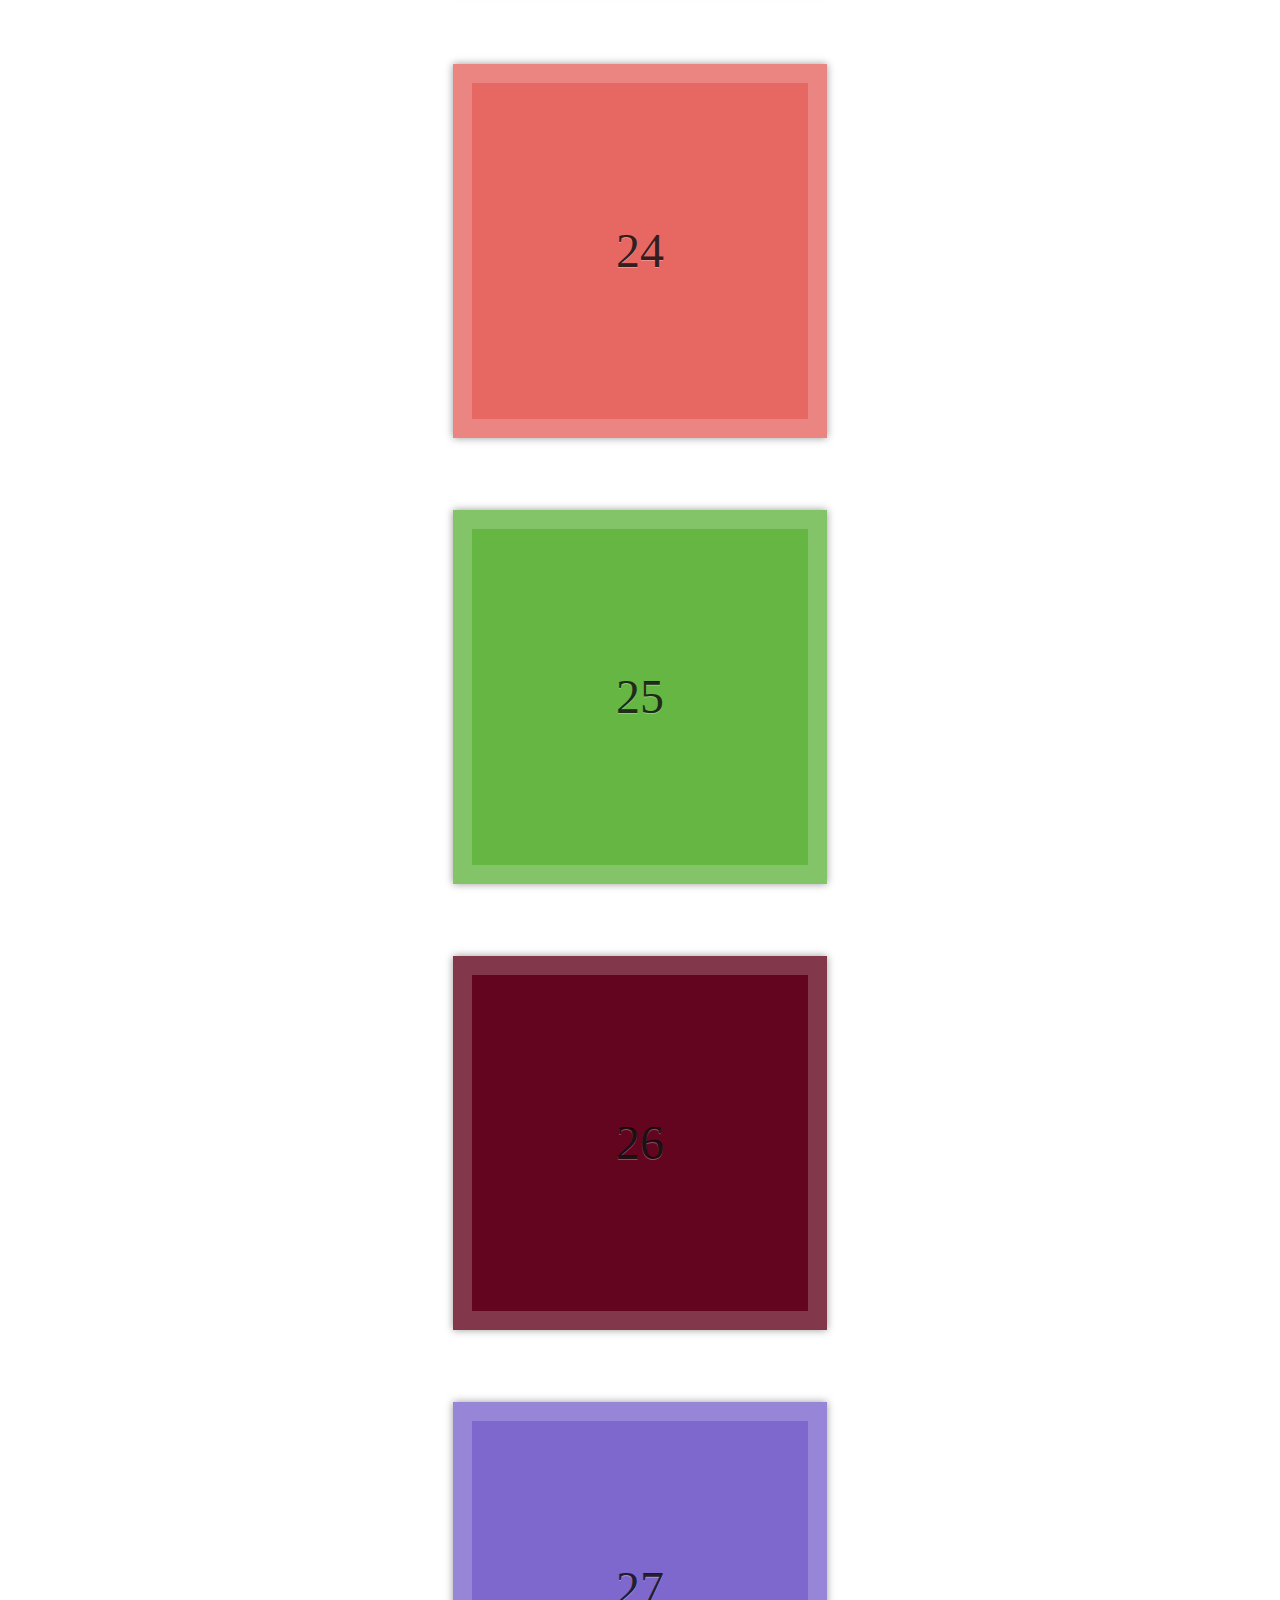
==== commit b8cb32f7: "Add gitHub repo link" ====
--- a/index.html
+++ b/index.html
@@ -185,6 +185,8 @@
             </ol>
         </footer>
     </article>
+    <!-- Badge by http://tholman.com/github-corners/ //-->
+    <a href="https://github.com/freqdec/peekaboo" class="github-corner"><svg width="80" height="80" viewBox="0 0 250 250" style="fill:#151513; color:#fff; position: absolute; top: 0; border: 0; right: 0;"><path d="M0,0 L115,115 L130,115 L142,142 L250,250 L250,0 Z"></path><path d="M128.3,109.0 C113.8,99.7 119.0,89.6 119.0,89.6 C122.0,82.7 120.5,78.6 120.5,78.6 C119.2,72.0 123.4,76.3 123.4,76.3 C127.3,80.9 125.5,87.3 125.5,87.3 C122.9,97.6 130.6,101.9 134.4,103.2" fill="currentColor" style="transform-origin: 130px 106px;" class="octo-arm"></path><path d="M115.0,115.0 C114.9,115.1 118.7,116.5 119.8,115.4 L133.7,101.6 C136.9,99.2 139.9,98.4 142.2,98.6 C133.8,88.0 127.5,74.4 143.8,58.0 C148.5,53.4 154.0,51.2 159.7,51.0 C160.3,49.4 163.2,43.6 171.4,40.1 C171.4,40.1 176.1,42.5 178.8,56.2 C183.1,58.6 187.2,61.8 190.9,65.4 C194.5,69.0 197.7,73.2 200.1,77.6 C213.8,80.2 216.3,84.9 216.3,84.9 C212.7,93.1 206.9,96.0 205.4,96.6 C205.1,102.4 203.0,107.8 198.3,112.5 C181.9,128.9 168.3,122.5 157.7,114.1 C157.9,116.9 156.7,120.9 152.7,124.9 L141.0,136.5 C139.8,137.7 141.6,141.9 141.8,141.8 Z" fill="currentColor" class="octo-body"></path></svg></a><style>.github-corner:hover .octo-arm{animation:octocat-wave 560ms ease-in-out}@keyframes octocat-wave{0%,100%{transform:rotate(0)}20%,60%{transform:rotate(-25deg)}40%,80%{transform:rotate(10deg)}}@media (max-width:500px){.github-corner:hover .octo-arm{animation:none}.github-corner .octo-arm{animation:octocat-wave 560ms ease-in-out}}</style>
     <script src="peekaboo.min.js"></script>
     <script>
 /* ----------------------------------------------------------------------------------
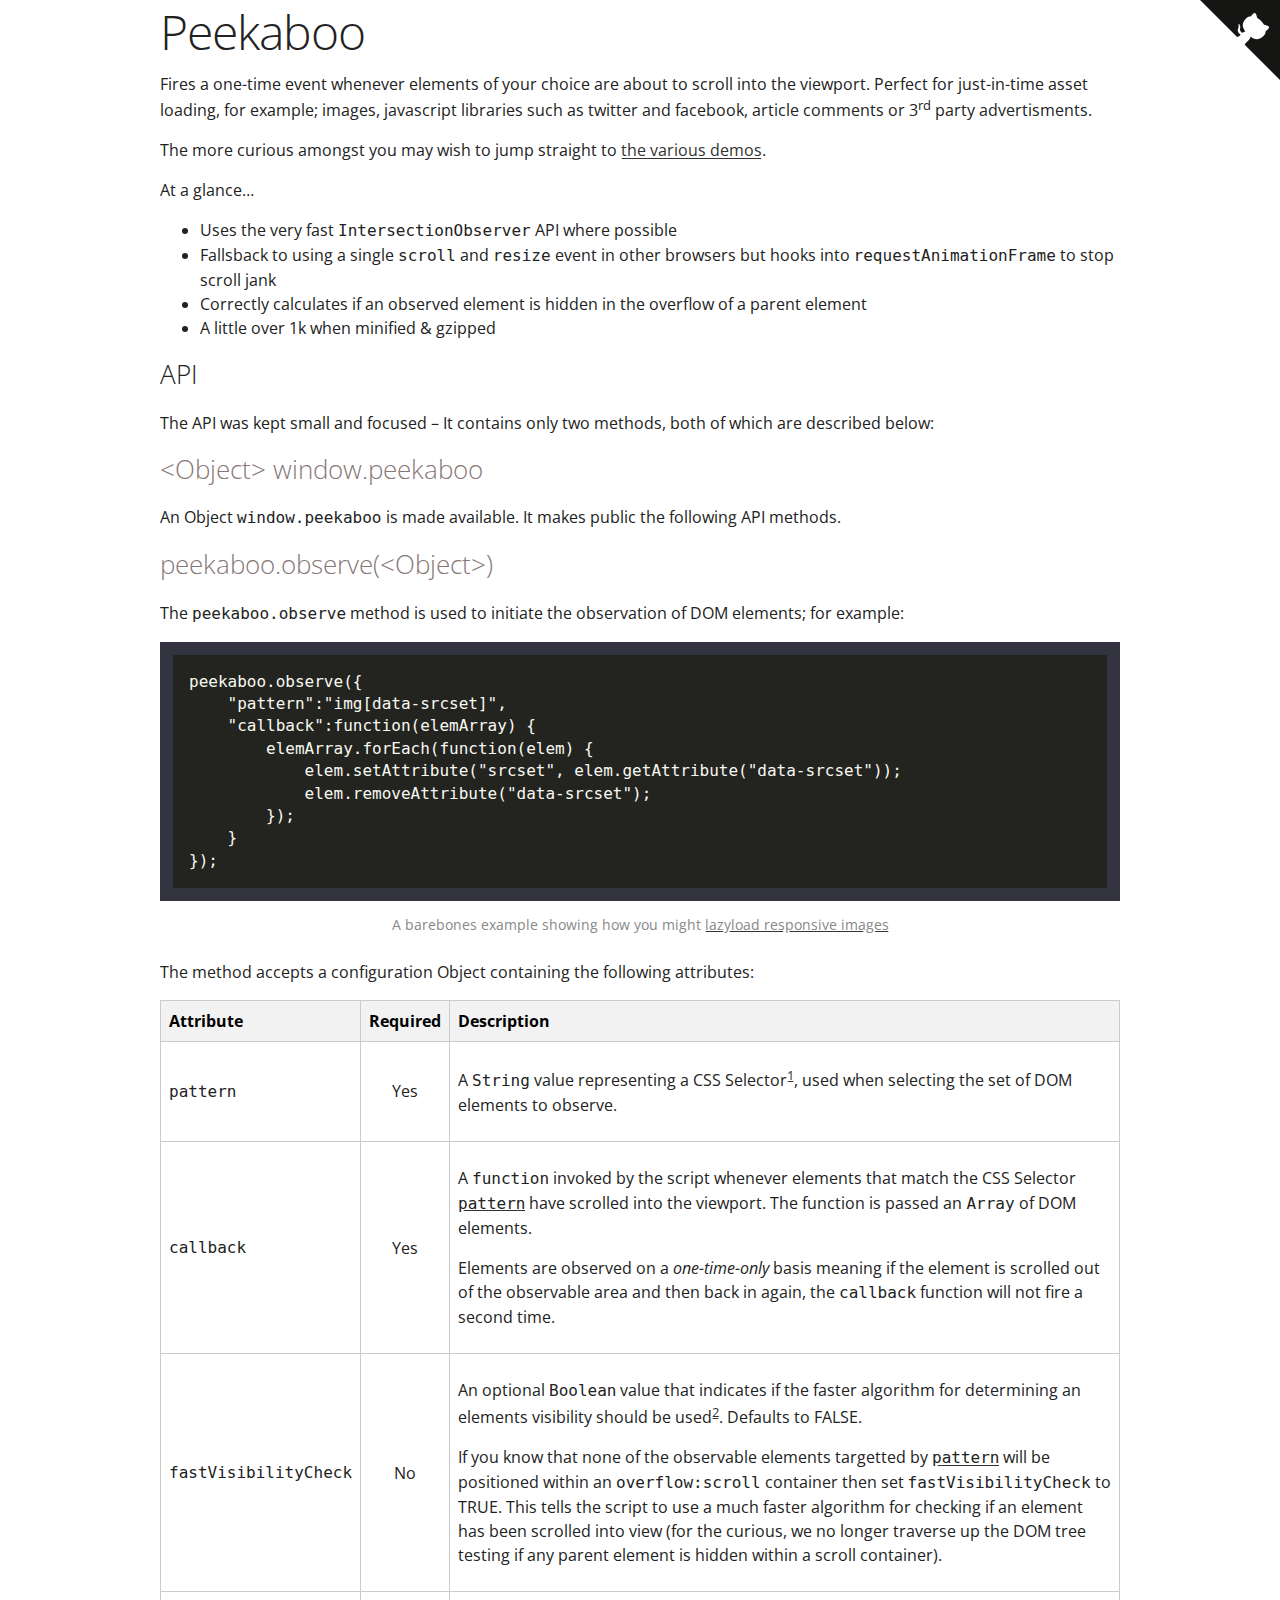
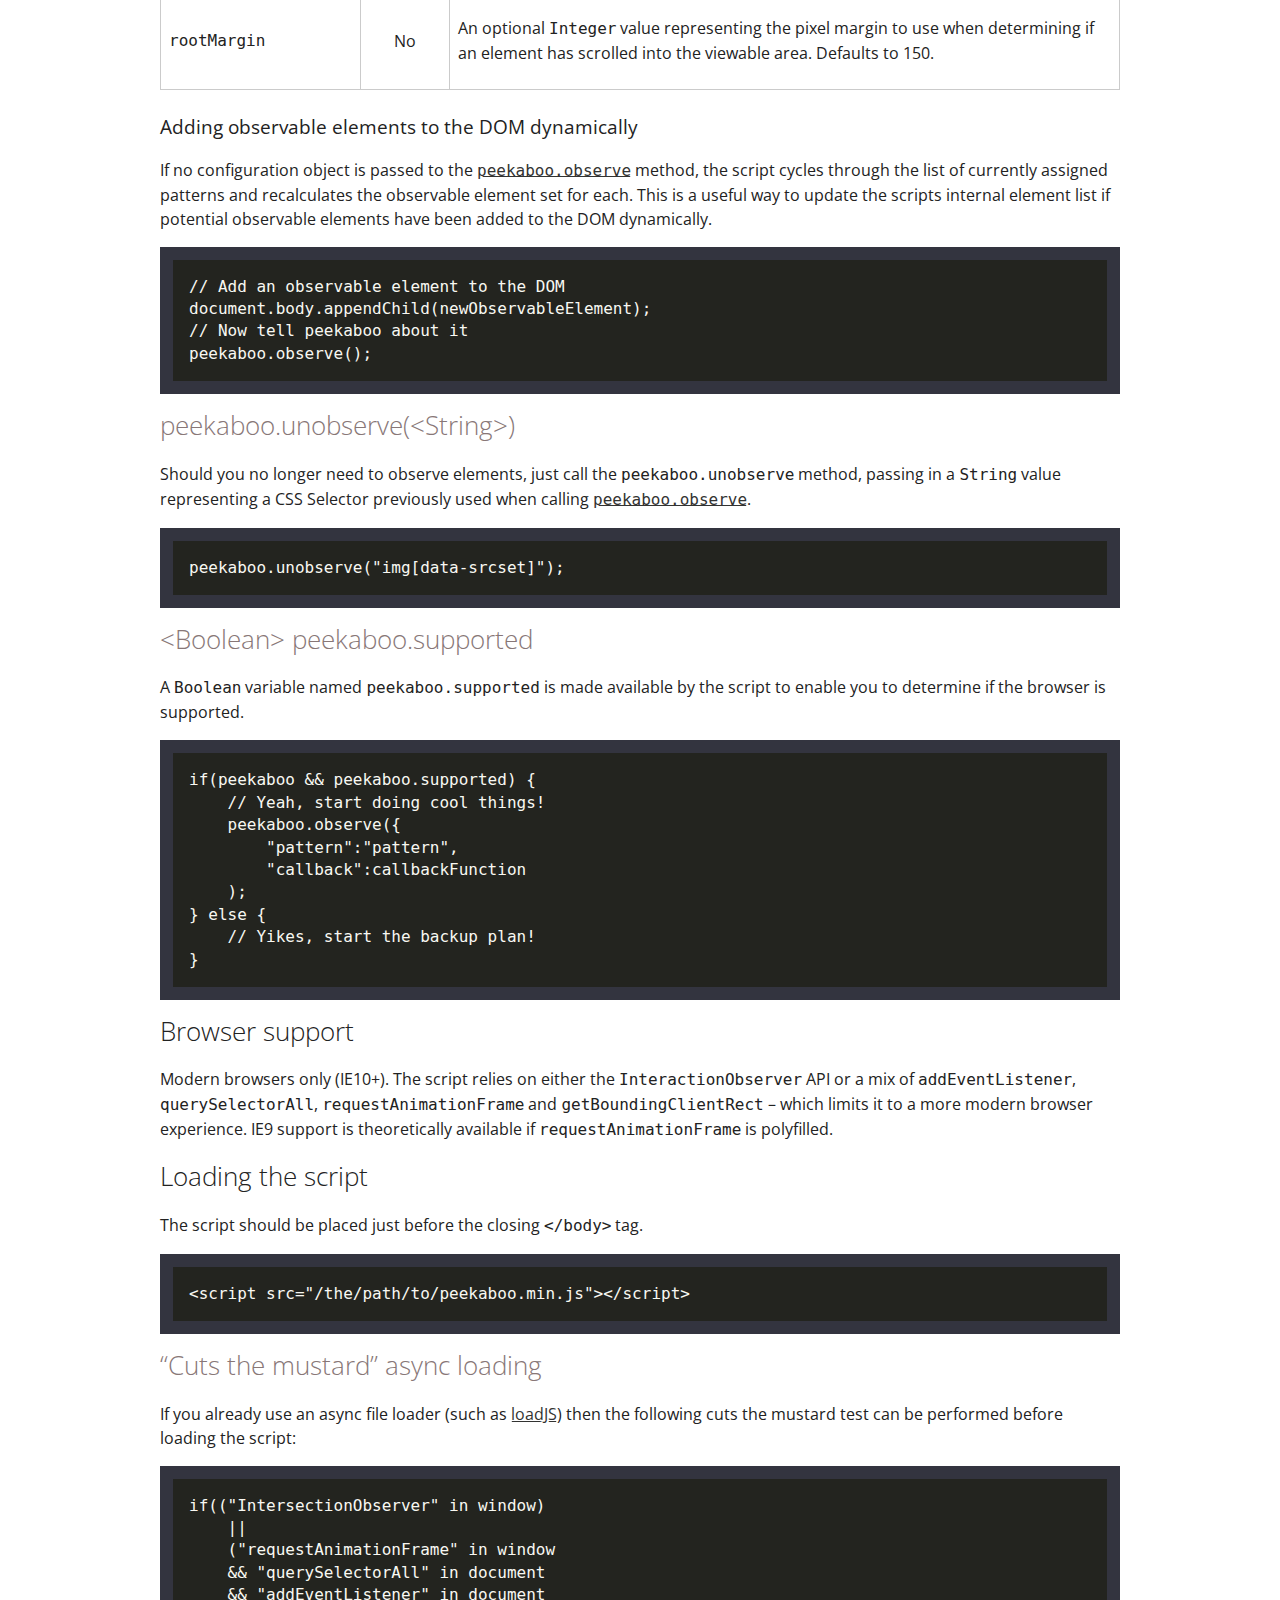
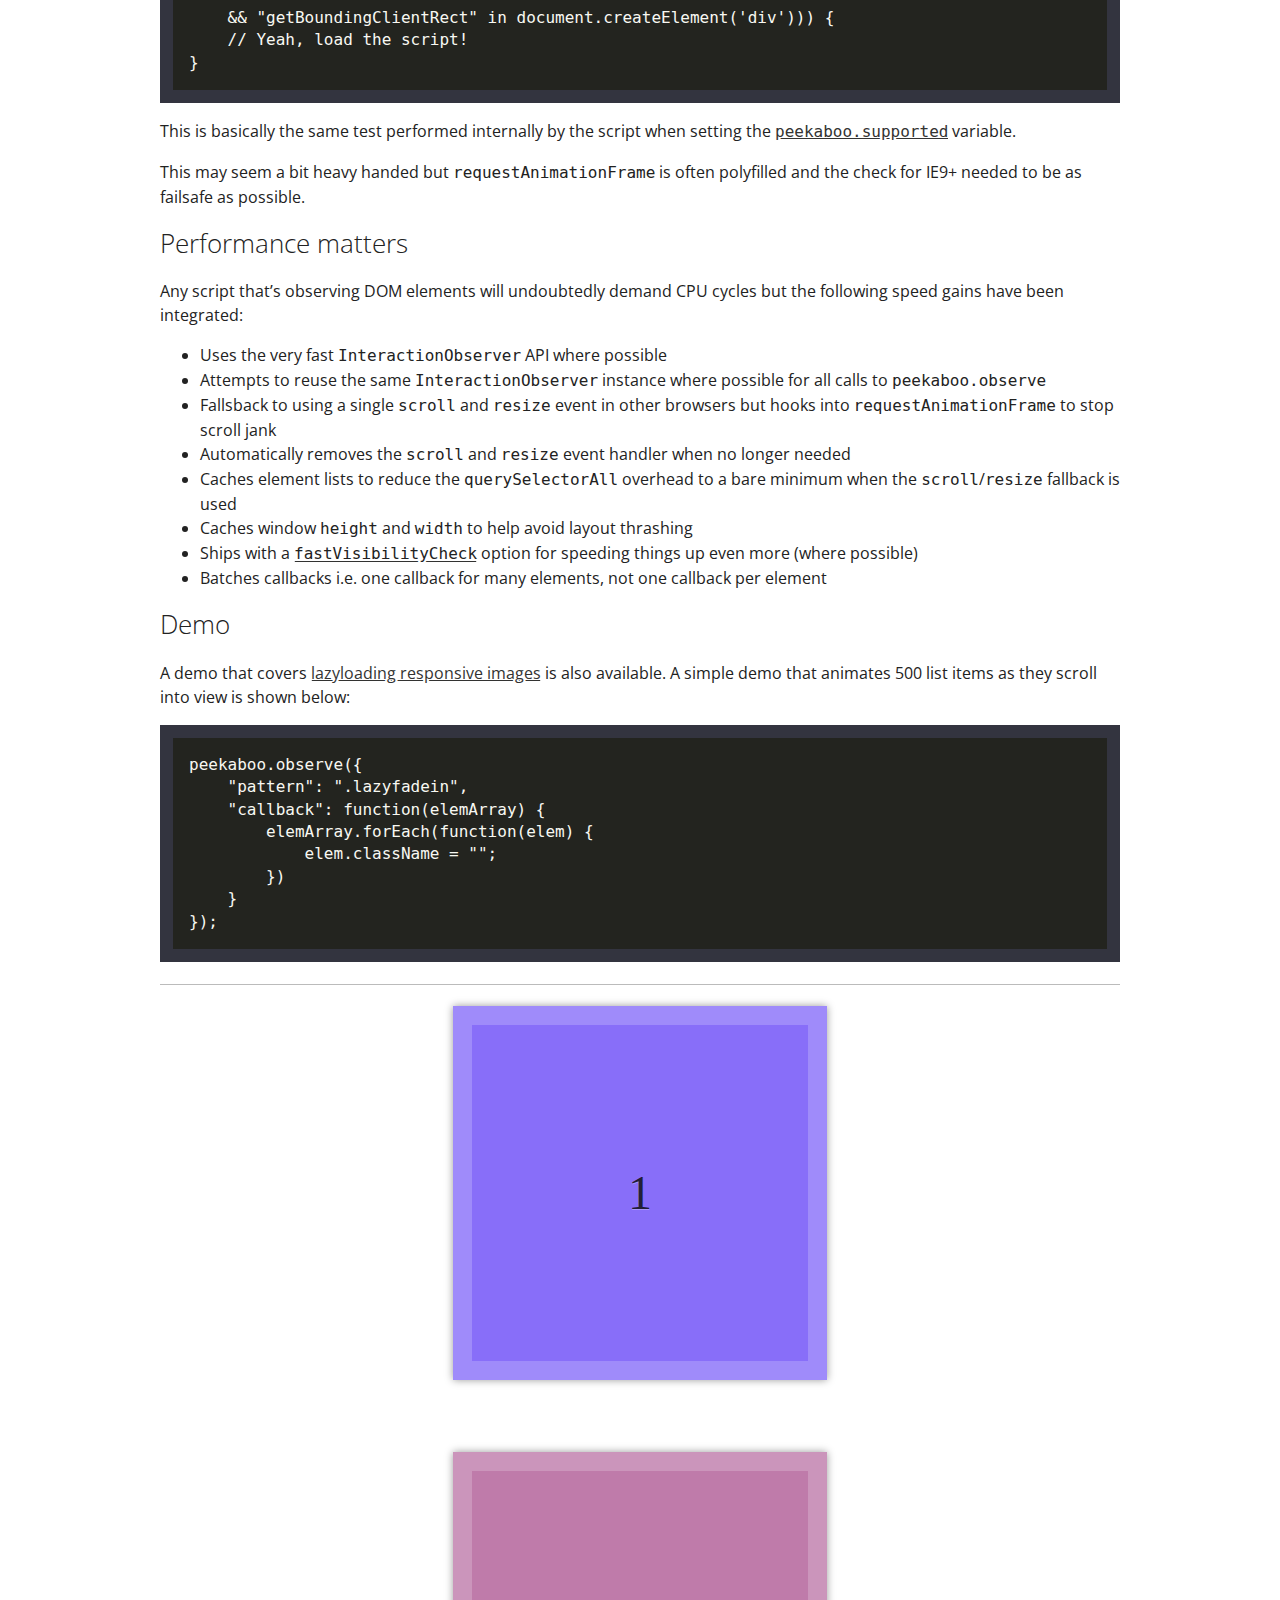
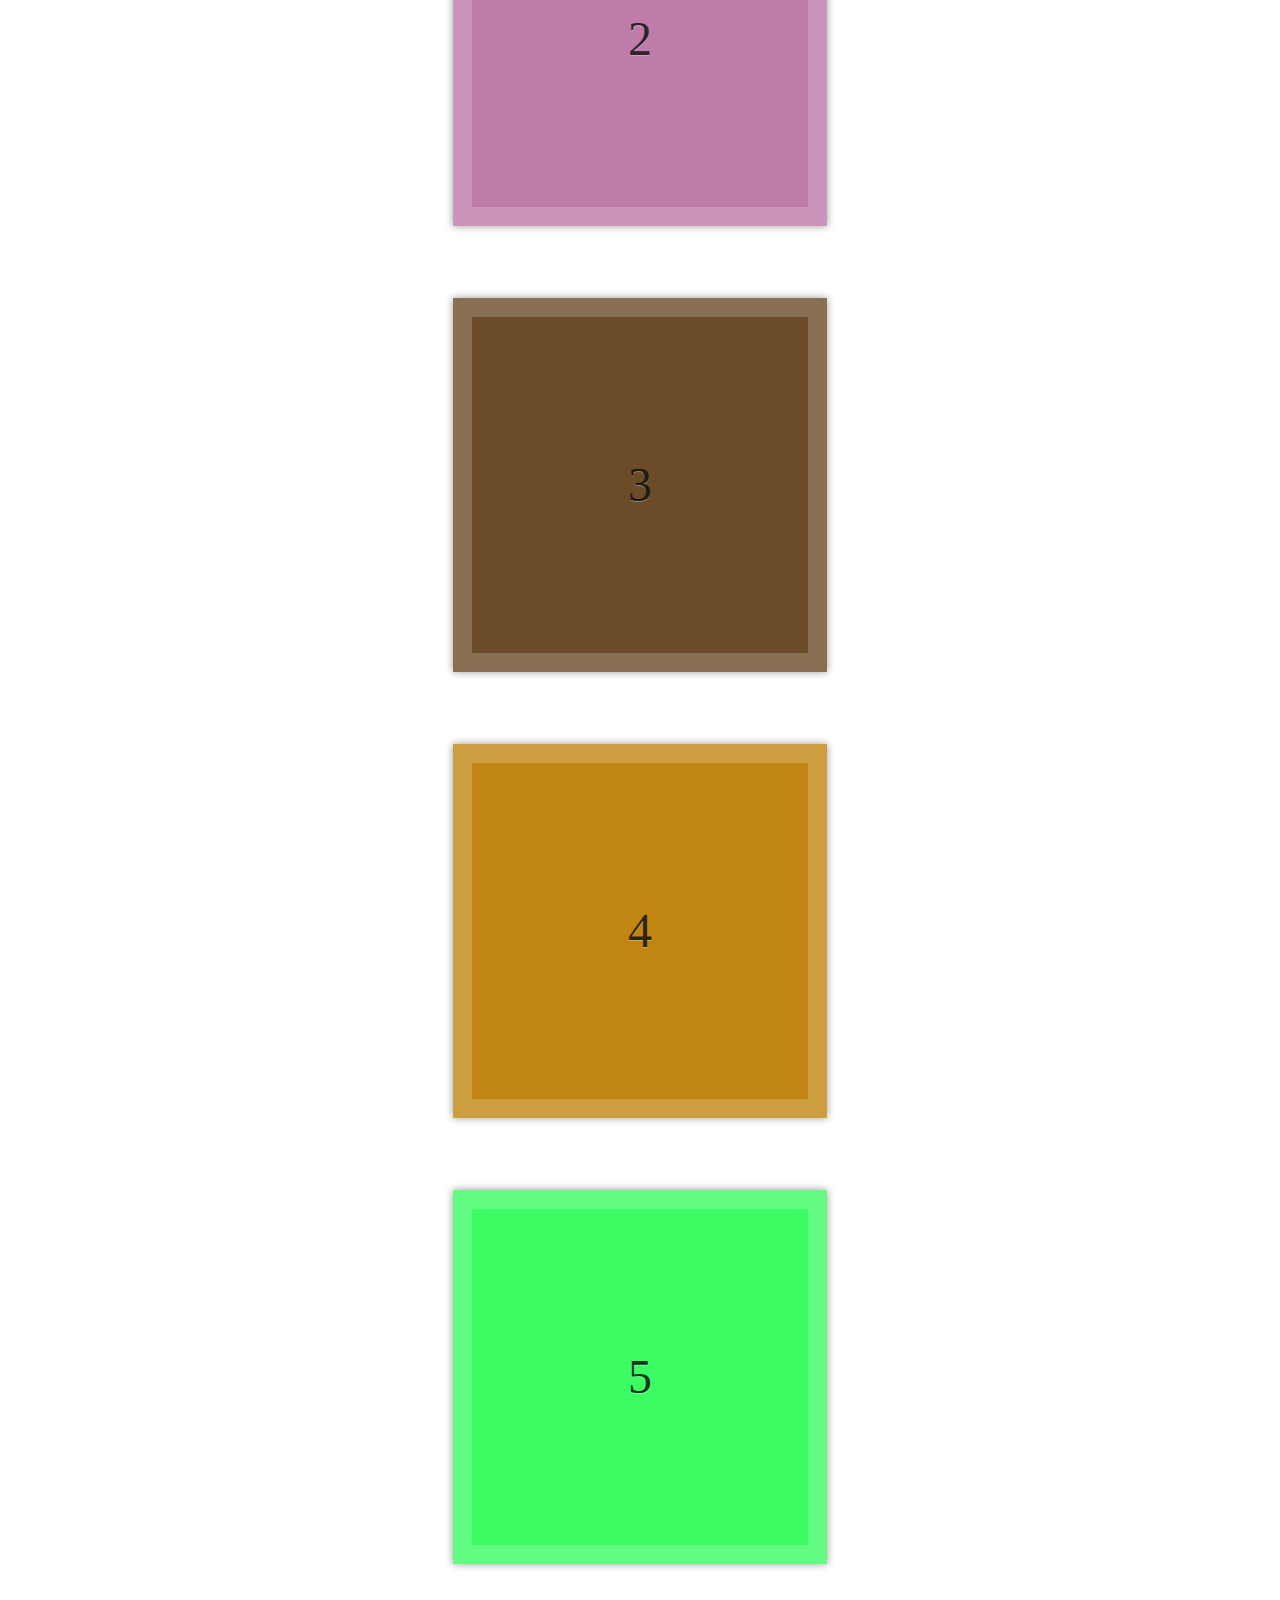
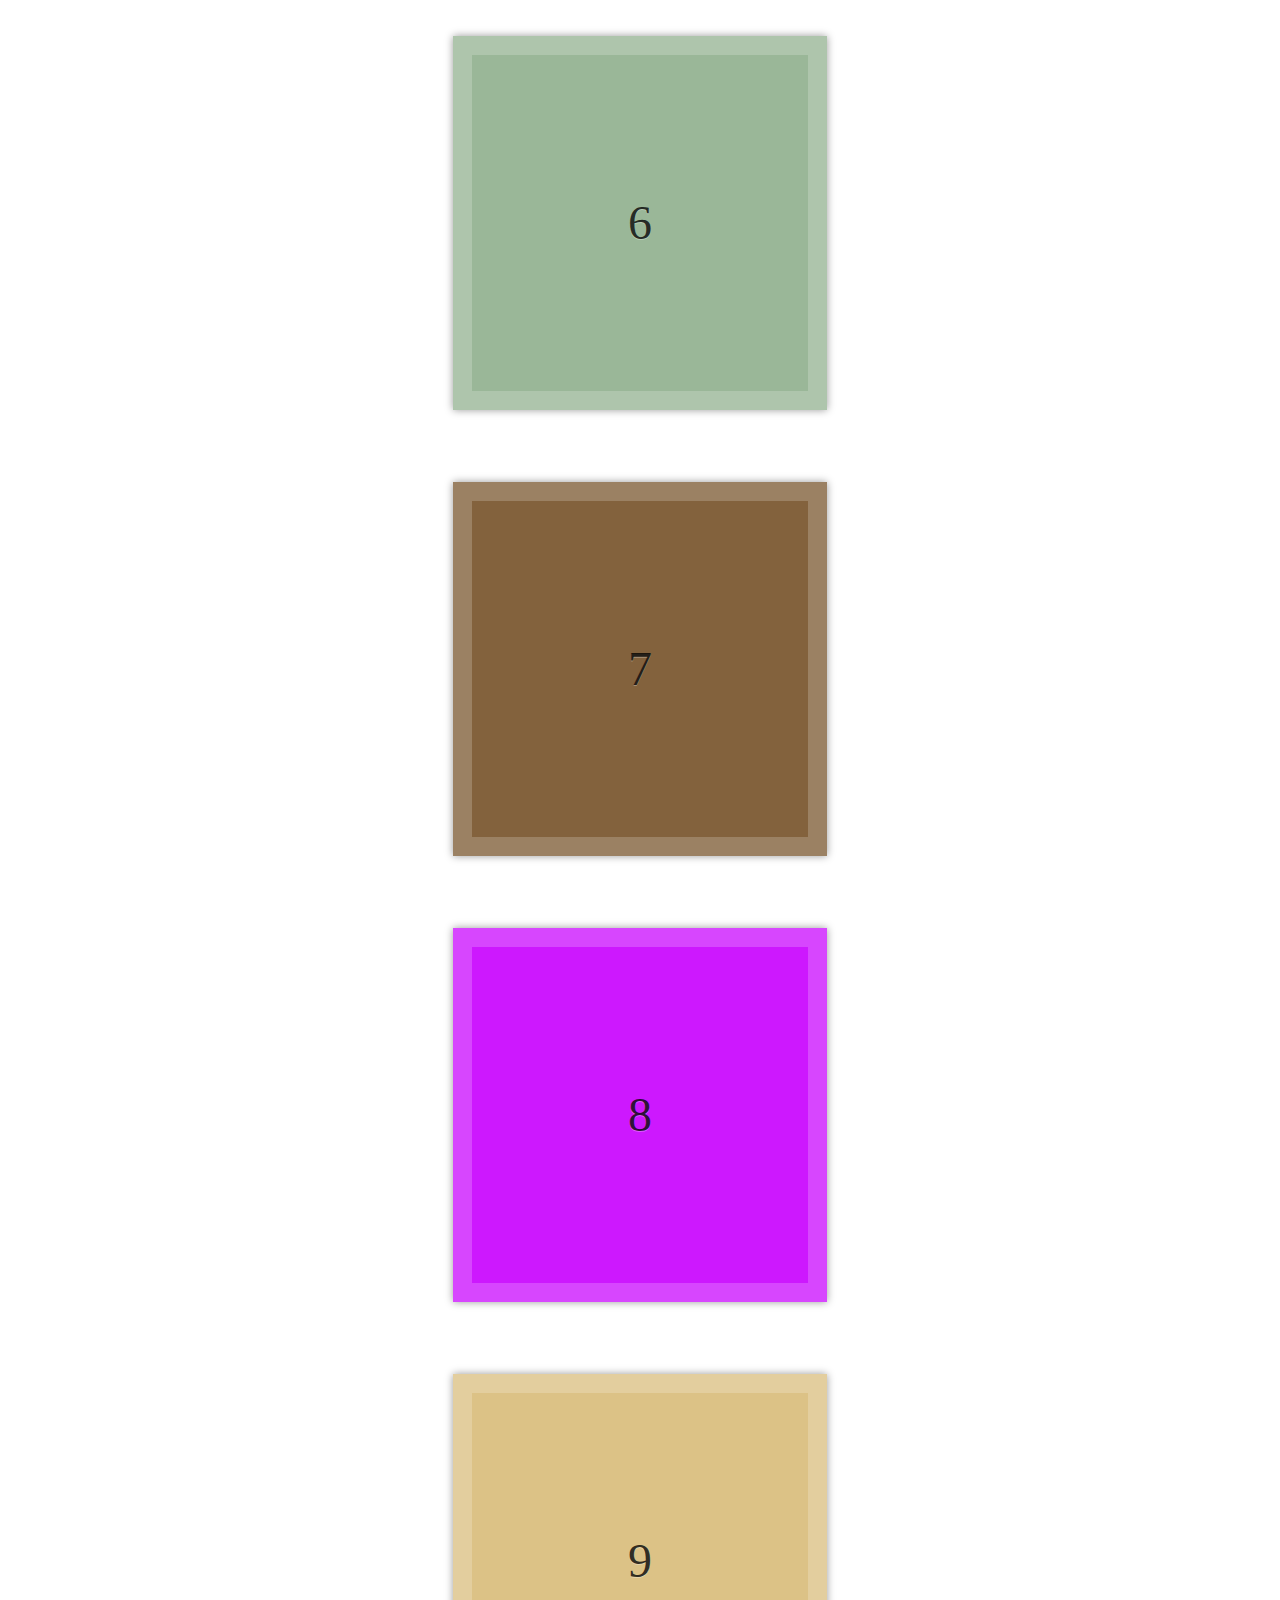
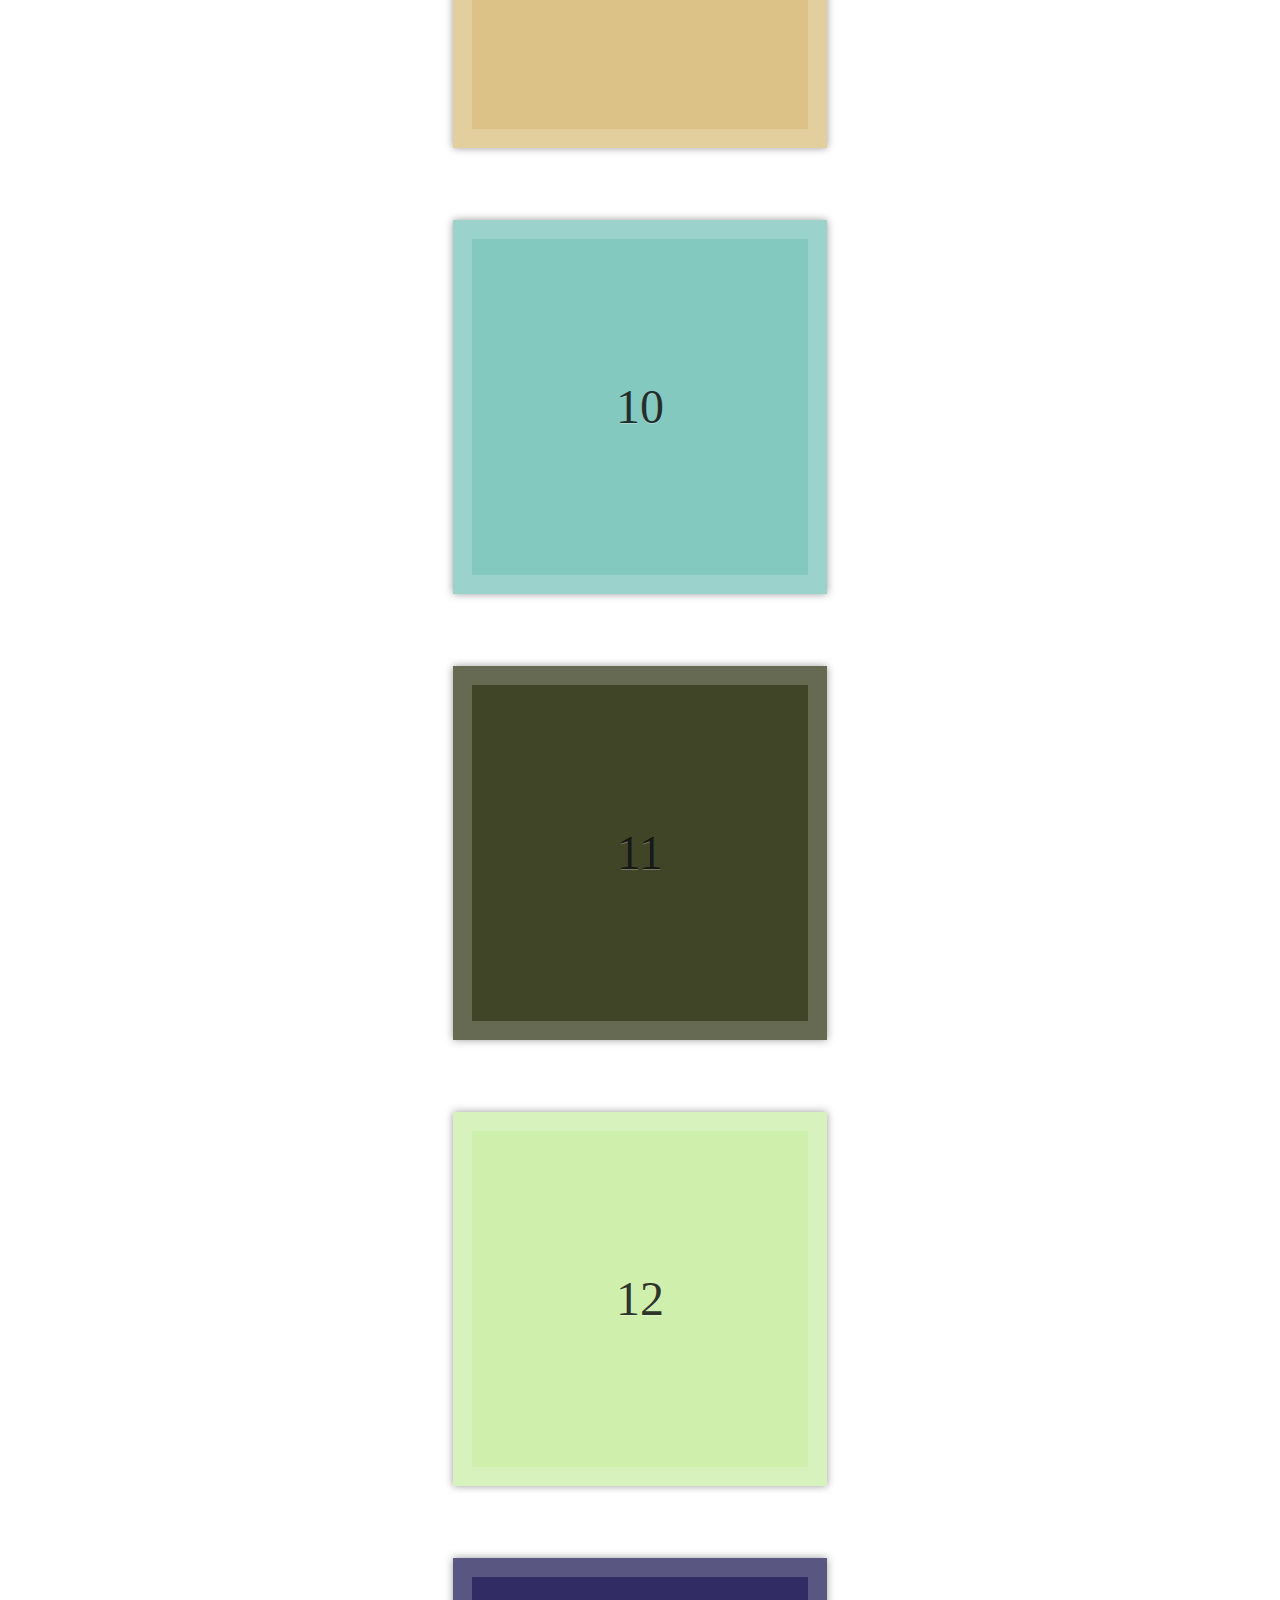
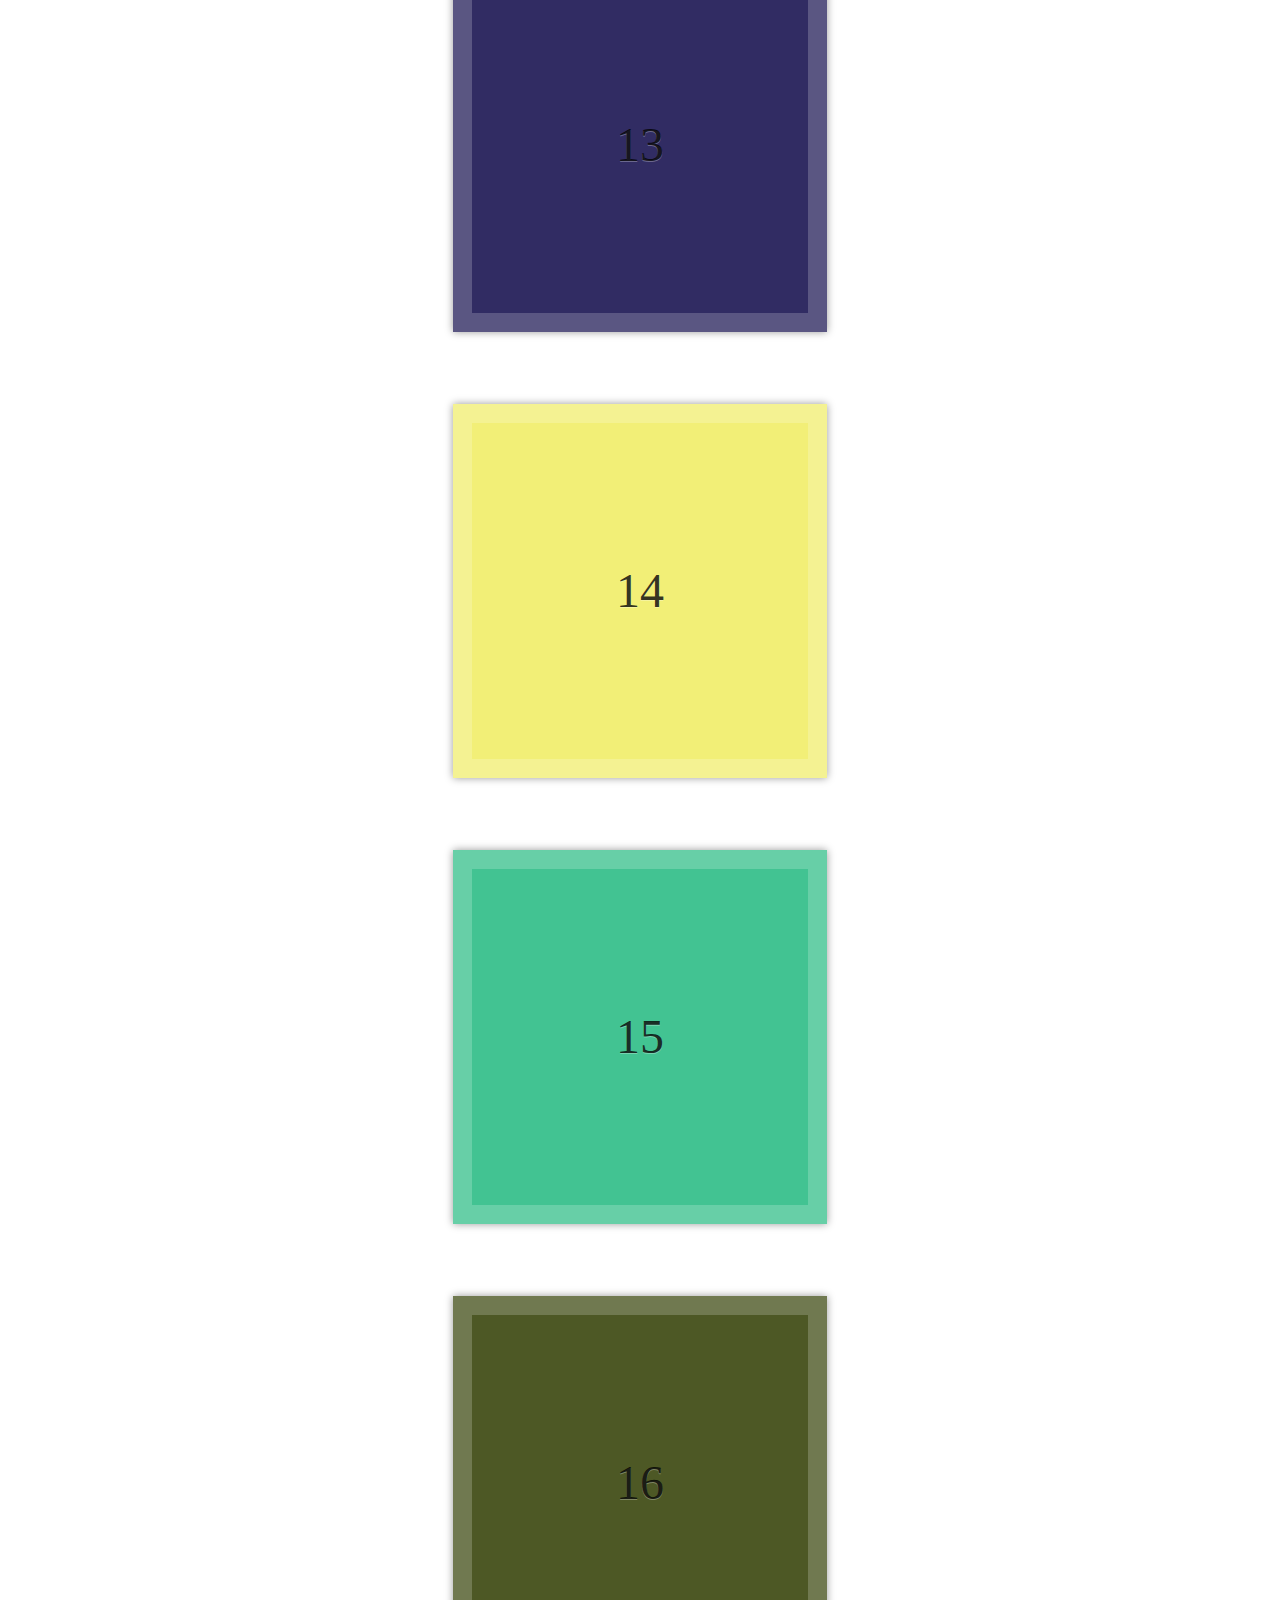
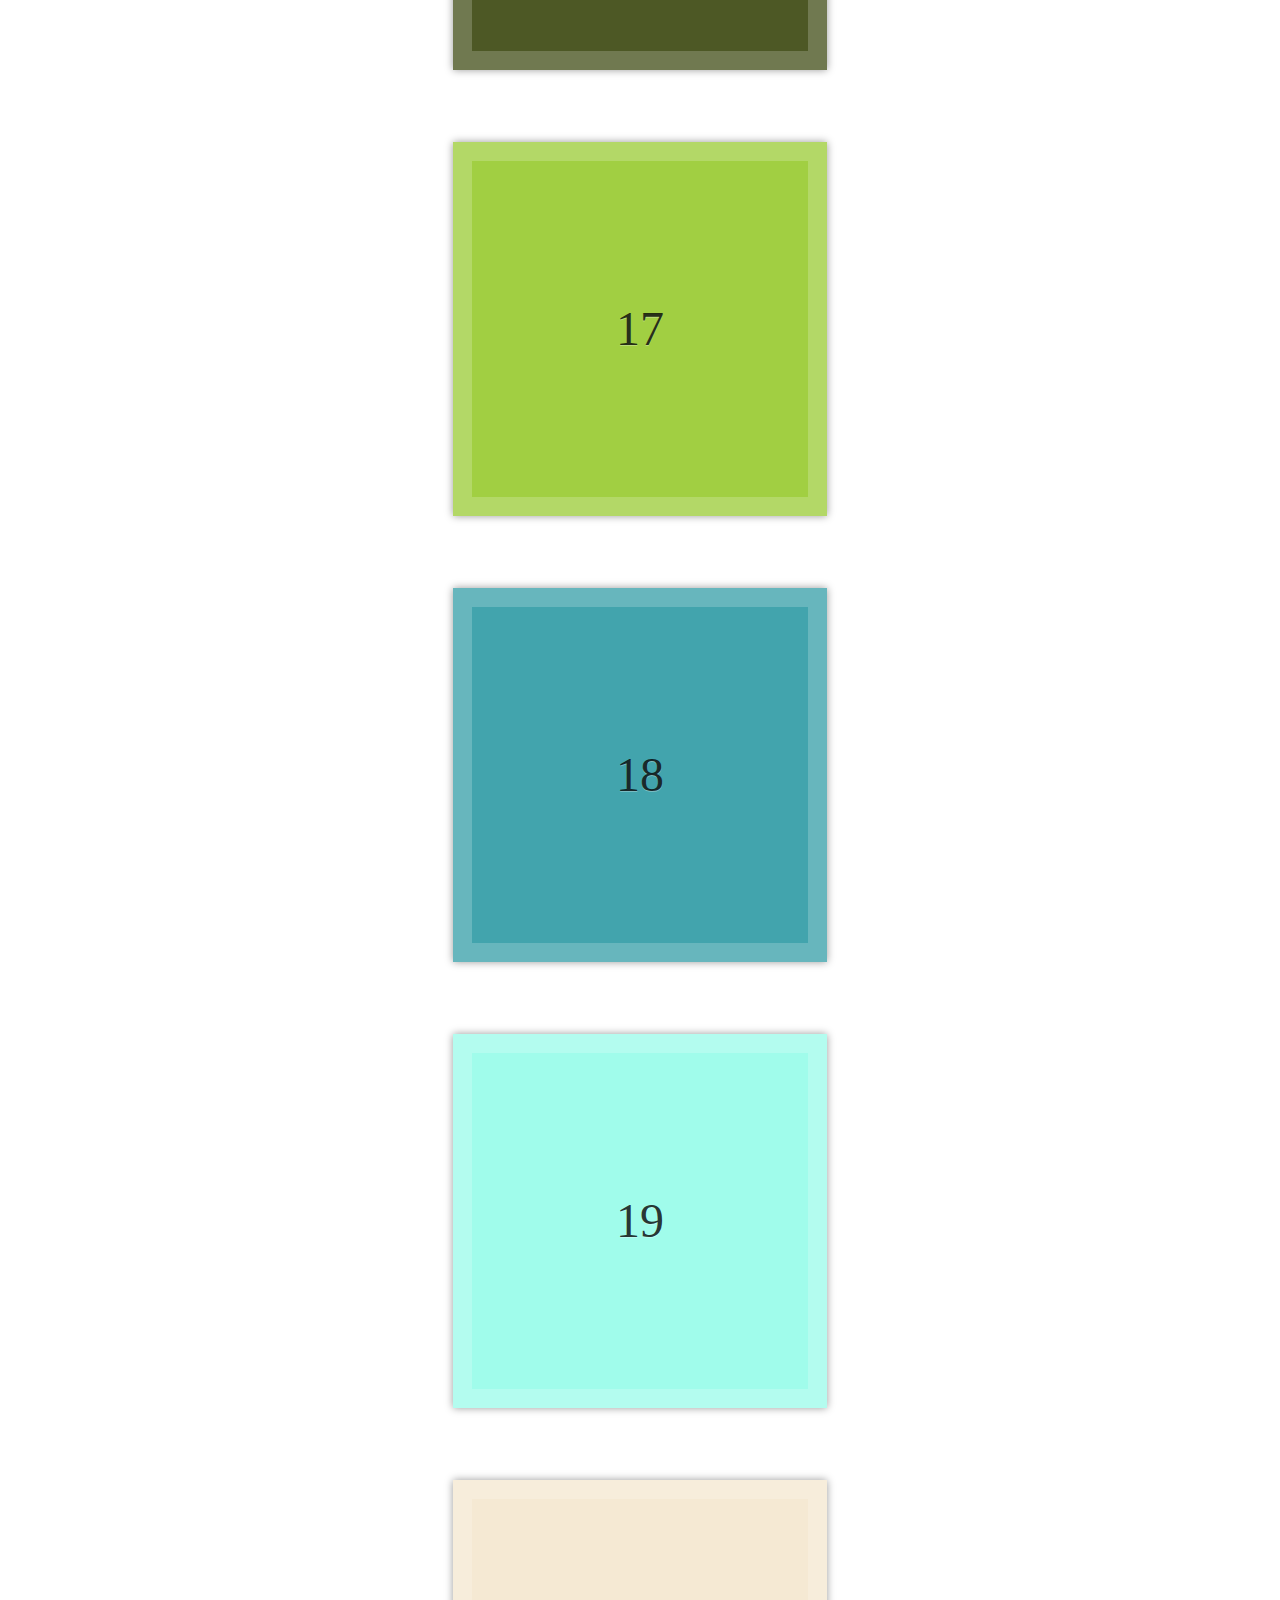
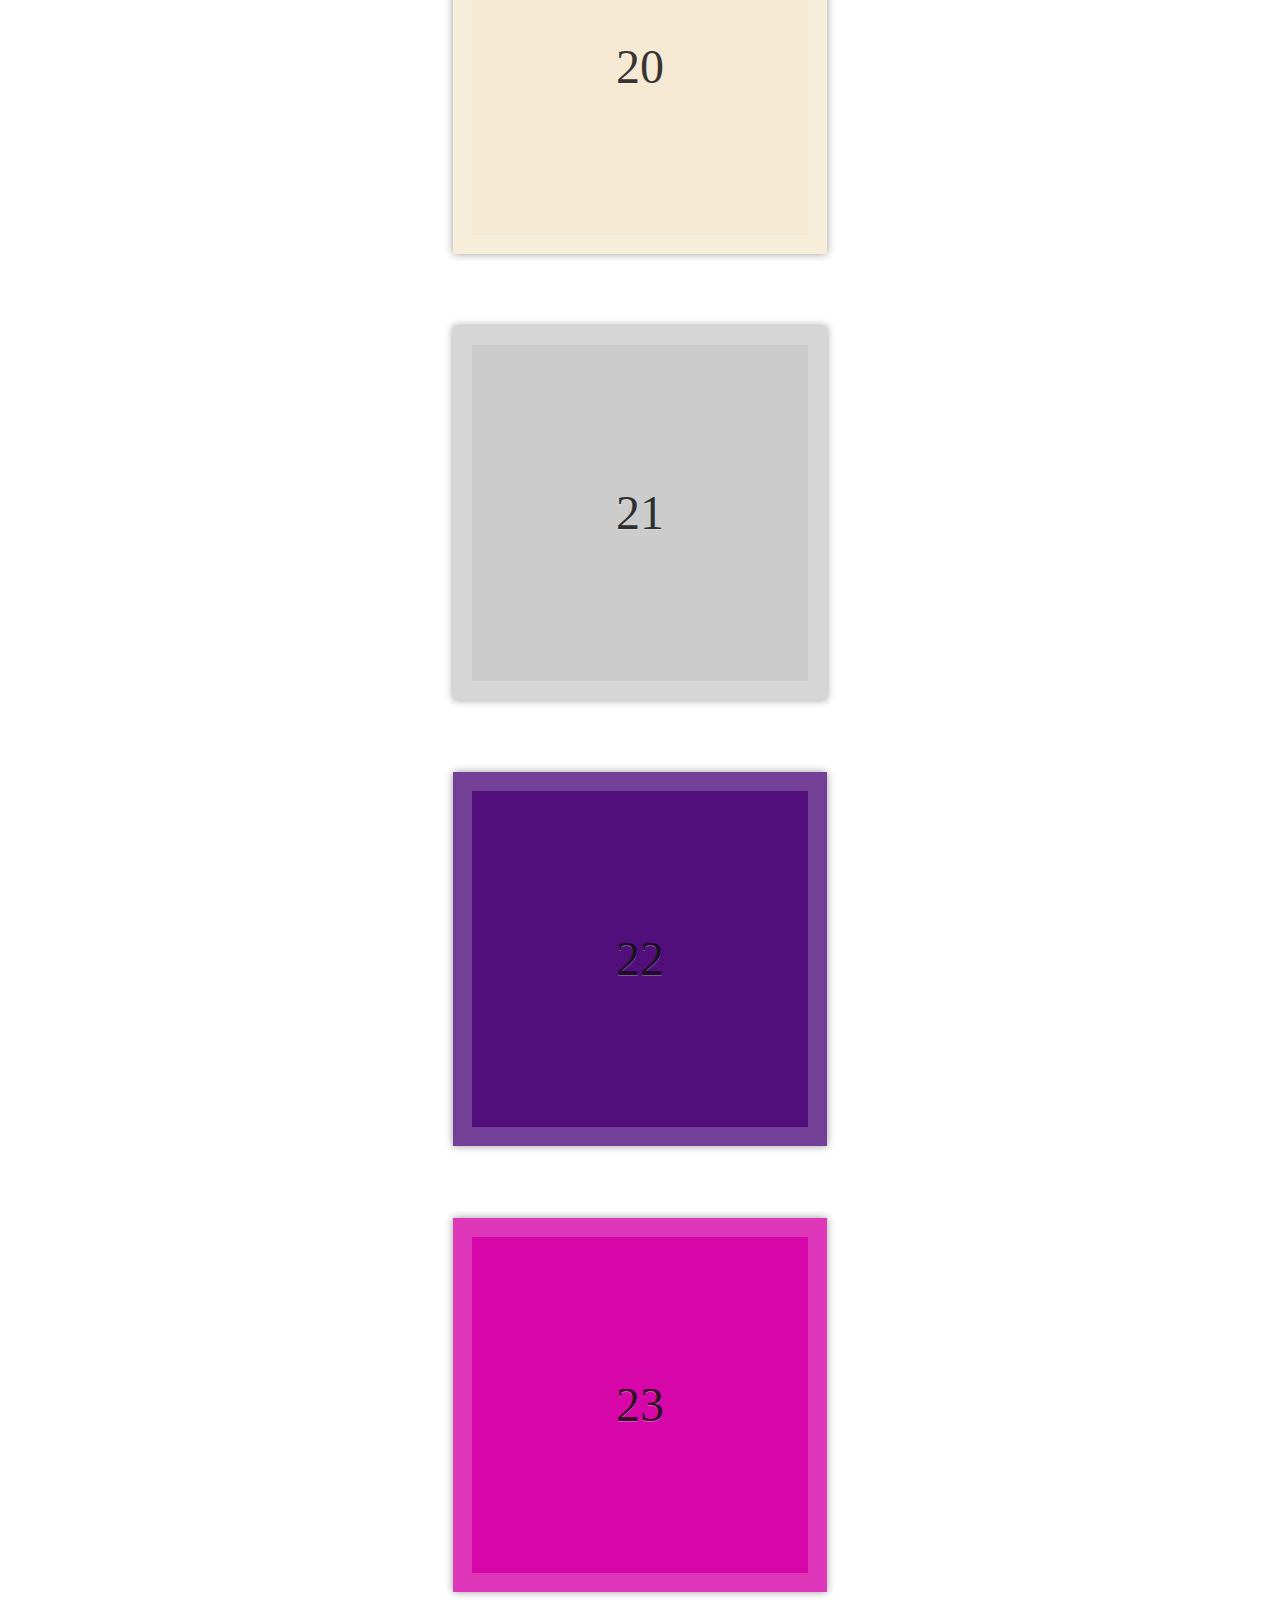
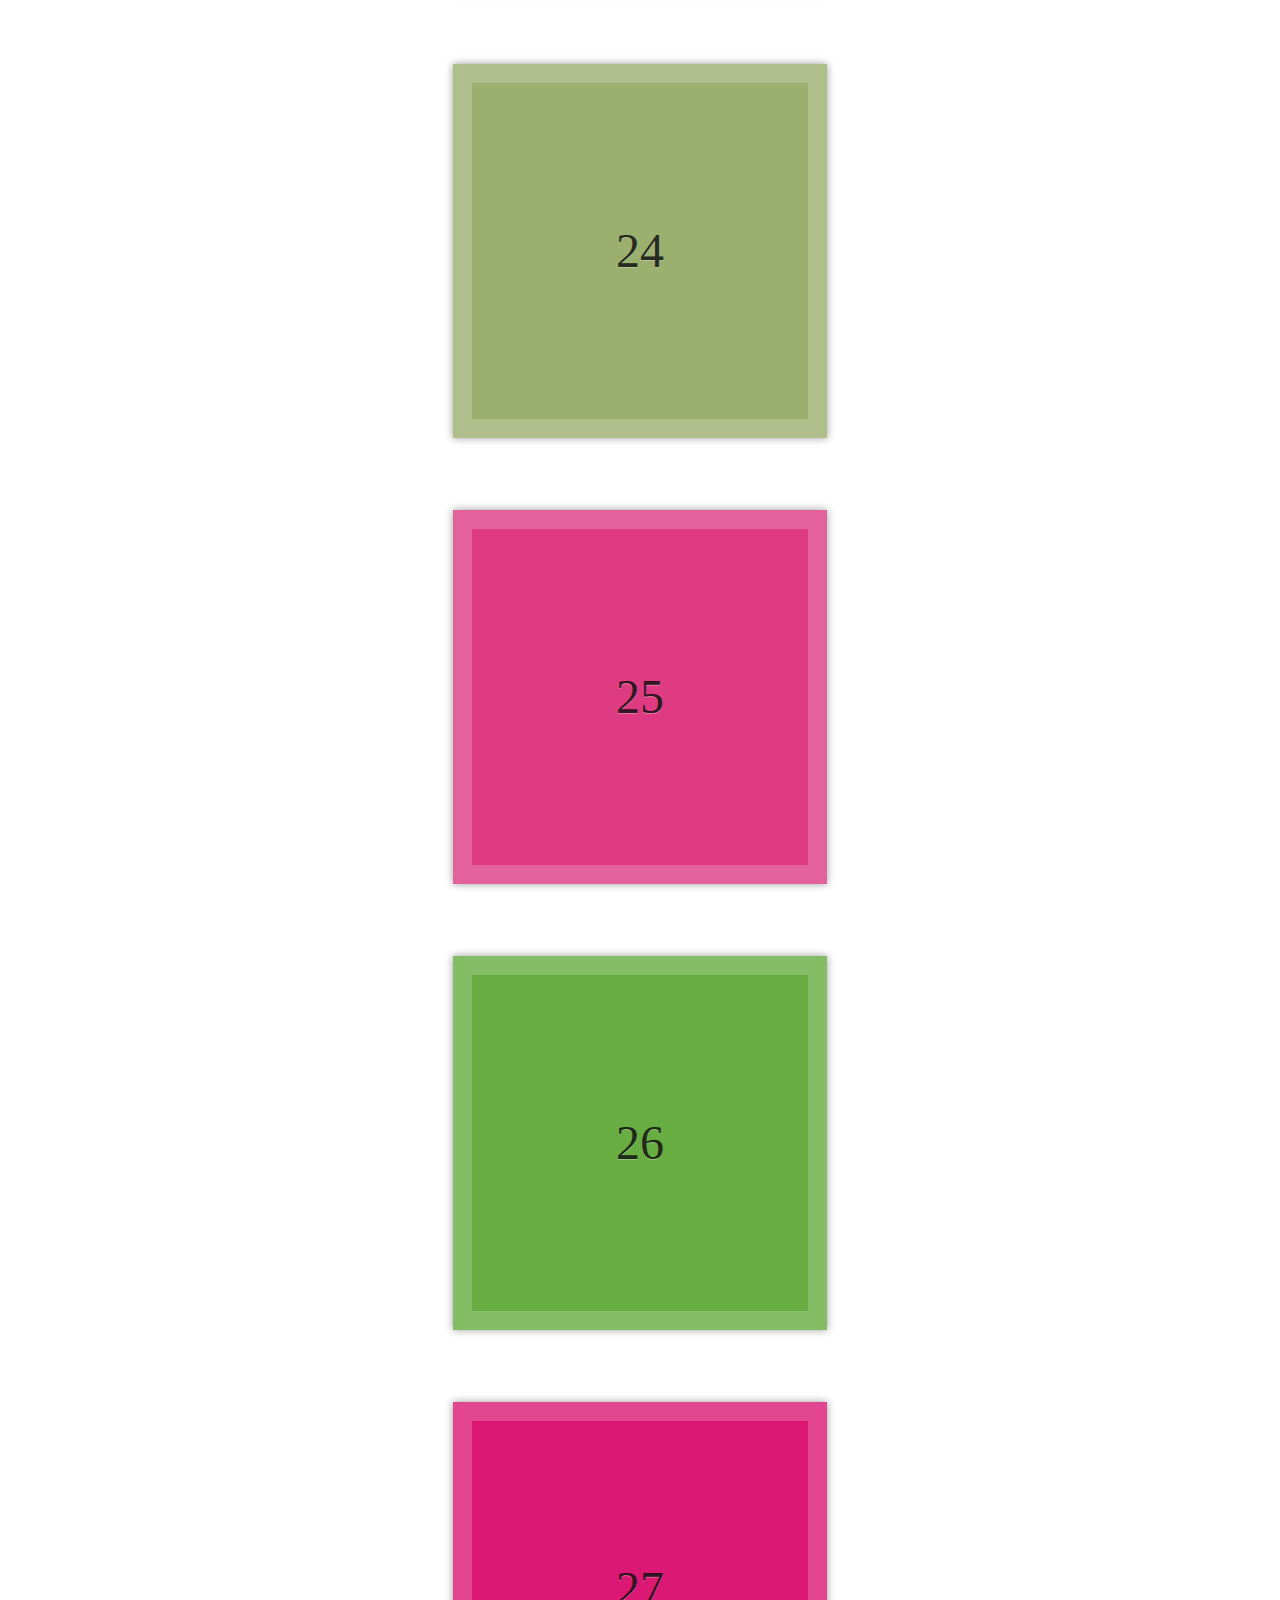
==== commit 8c88a2bb: "Unencoded & in demo. Seriously..." ====
--- a/index.html
+++ b/index.html
@@ -125,7 +125,7 @@
         <pre><code>peekaboo.unobserve("img[data-srcset]");</code></pre>
         <h3 id="peekaboo_supported">&lt;Boolean&gt; peekaboo.supported</h3>
         <p>A <code>Boolean</code> variable named <code>peekaboo.supported</code> is made available by the script to enable you to determine if the browser is supported.</p>
-        <pre><code>if(peekaboo && peekaboo.supported) {
+        <pre><code>if(peekaboo &amp;&amp; peekaboo.supported) {
     // Yeah, start doing cool things!
     peekaboo.observe({
         "pattern":"pattern",
@@ -144,9 +144,9 @@
         <pre><code>if(("IntersectionObserver" in window)
     ||
     ("requestAnimationFrame" in window
-    && "querySelectorAll" in document
-    && "addEventListener" in document
-    && "getBoundingClientRect" in document.createElement('div'))) {
+    &amp;&amp; "querySelectorAll" in document
+    &amp;&amp; "addEventListener" in document
+    &amp;&amp; "getBoundingClientRect" in document.createElement('div'))) {
     // Yeah, load the script!
 }</code></pre>
         <p>This is basically the same test performed internally by the script when setting the <code><a href="#peekaboo_supported">peekaboo.supported</a></code> variable.</p>
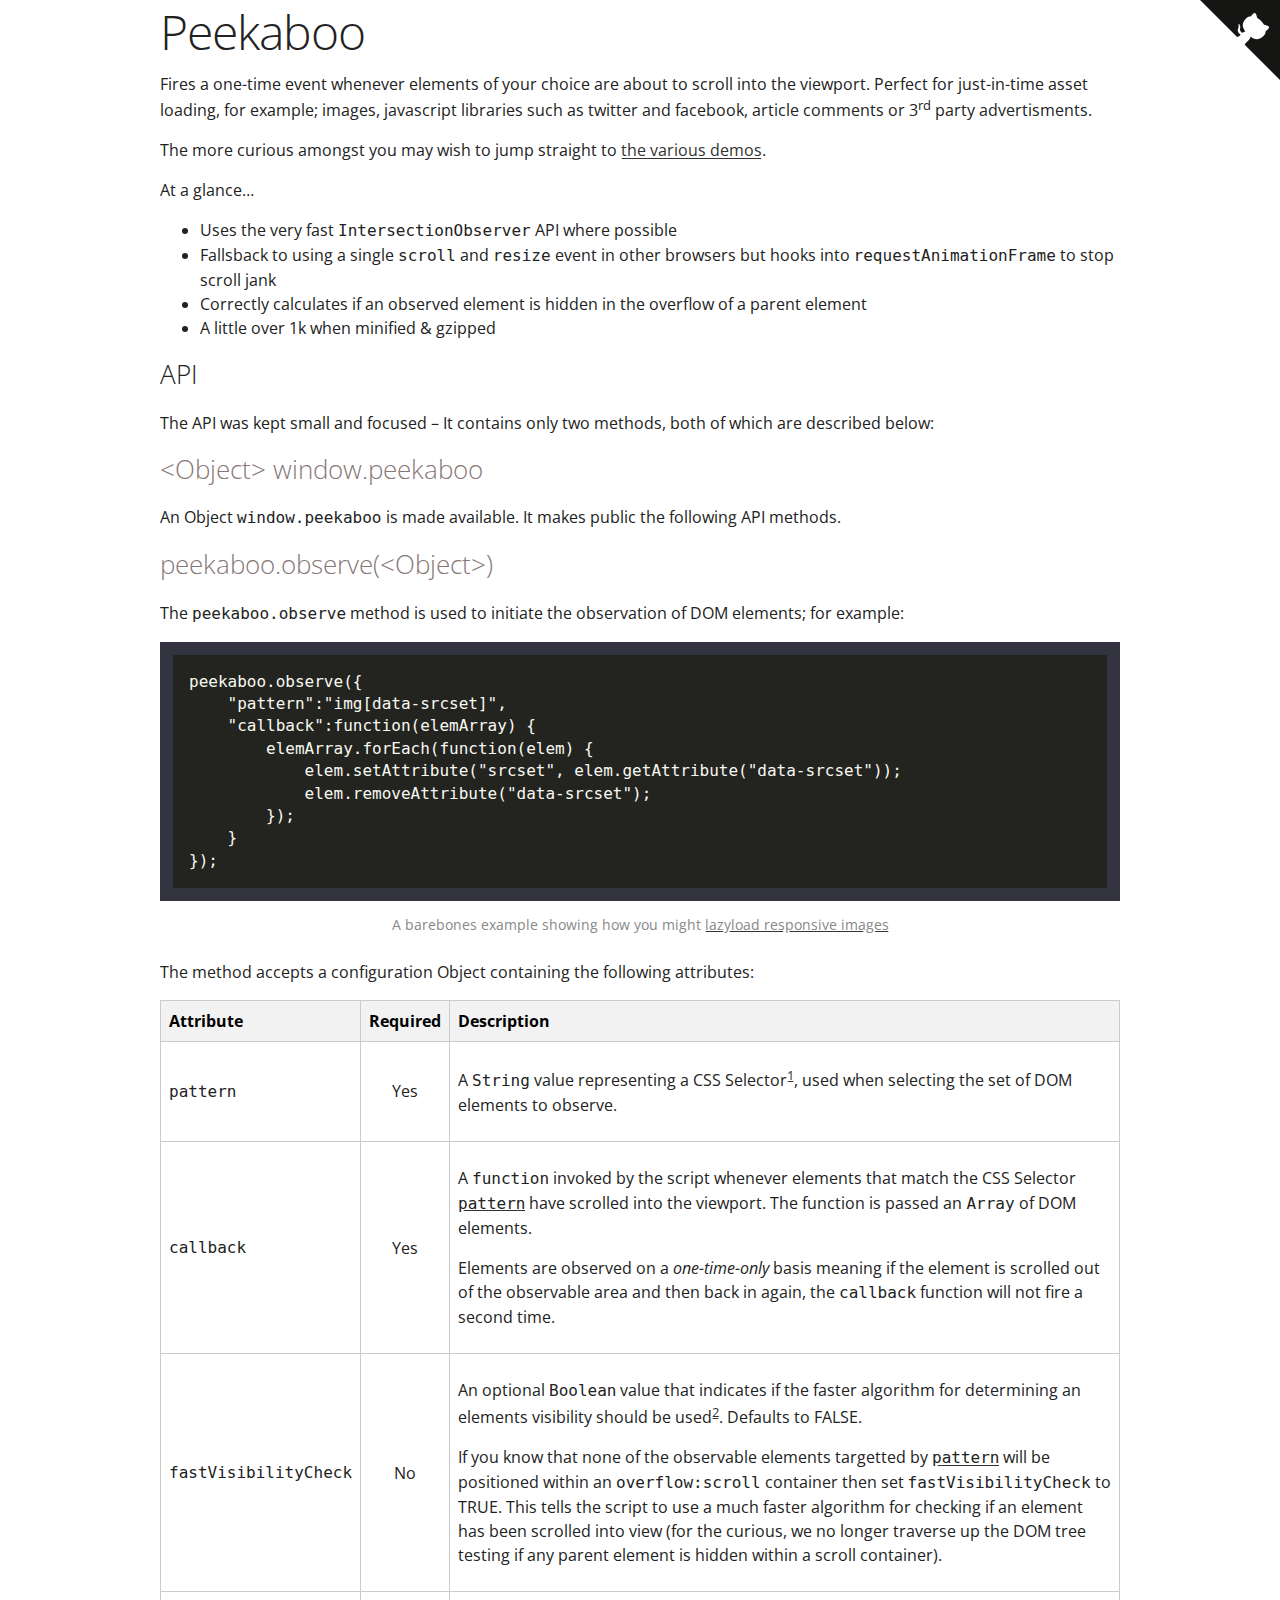
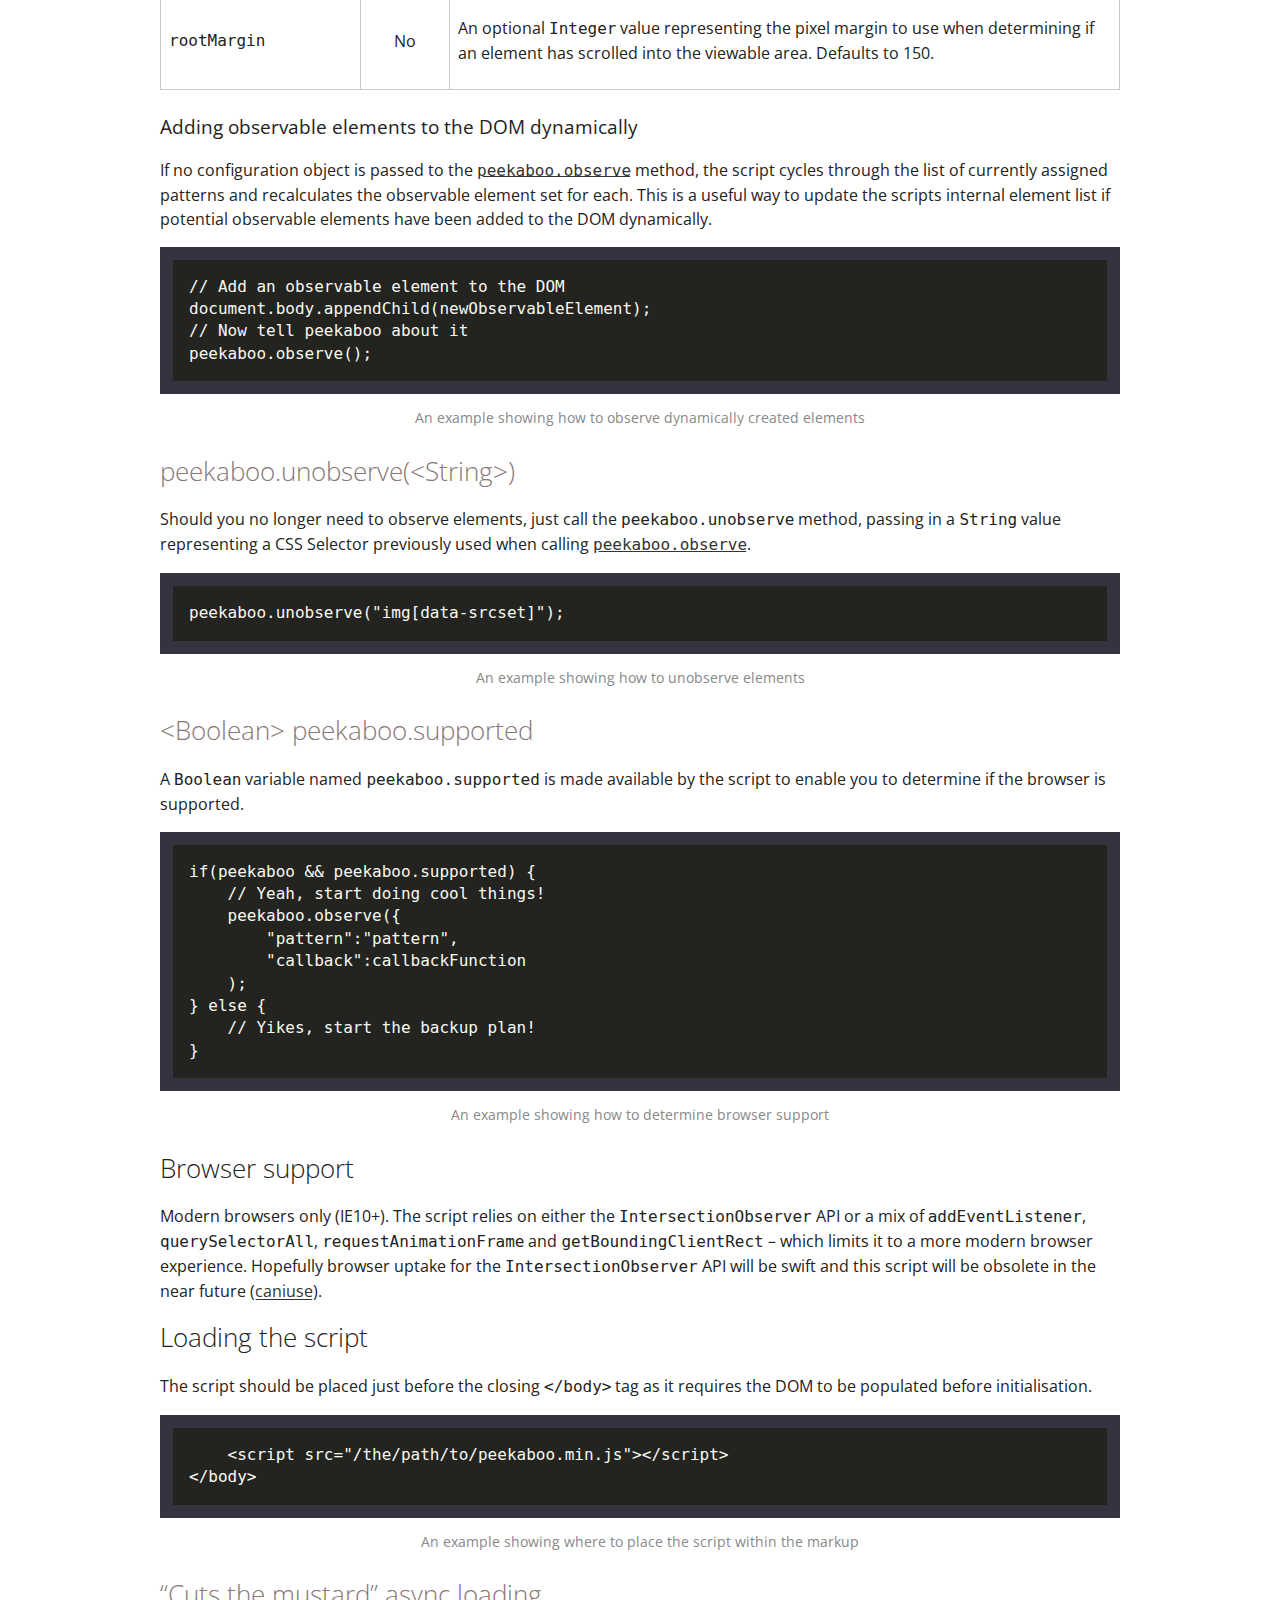
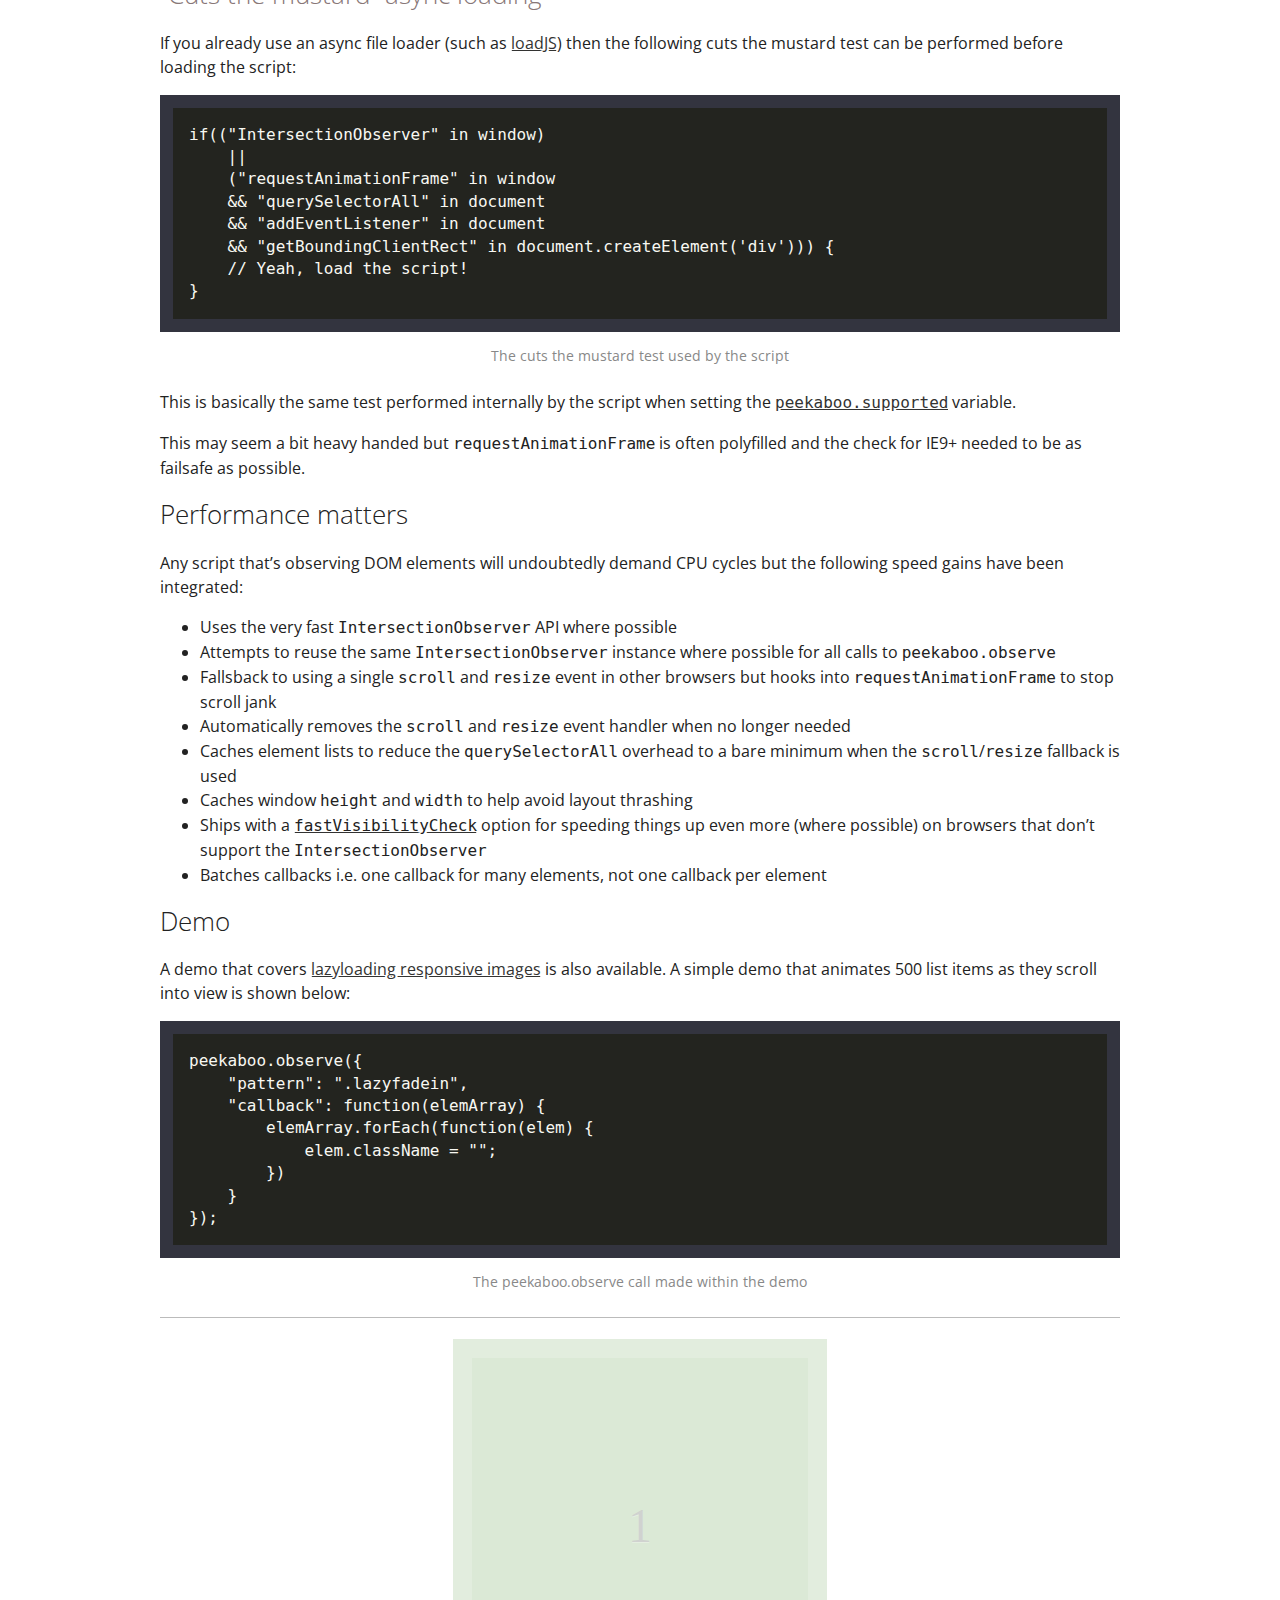
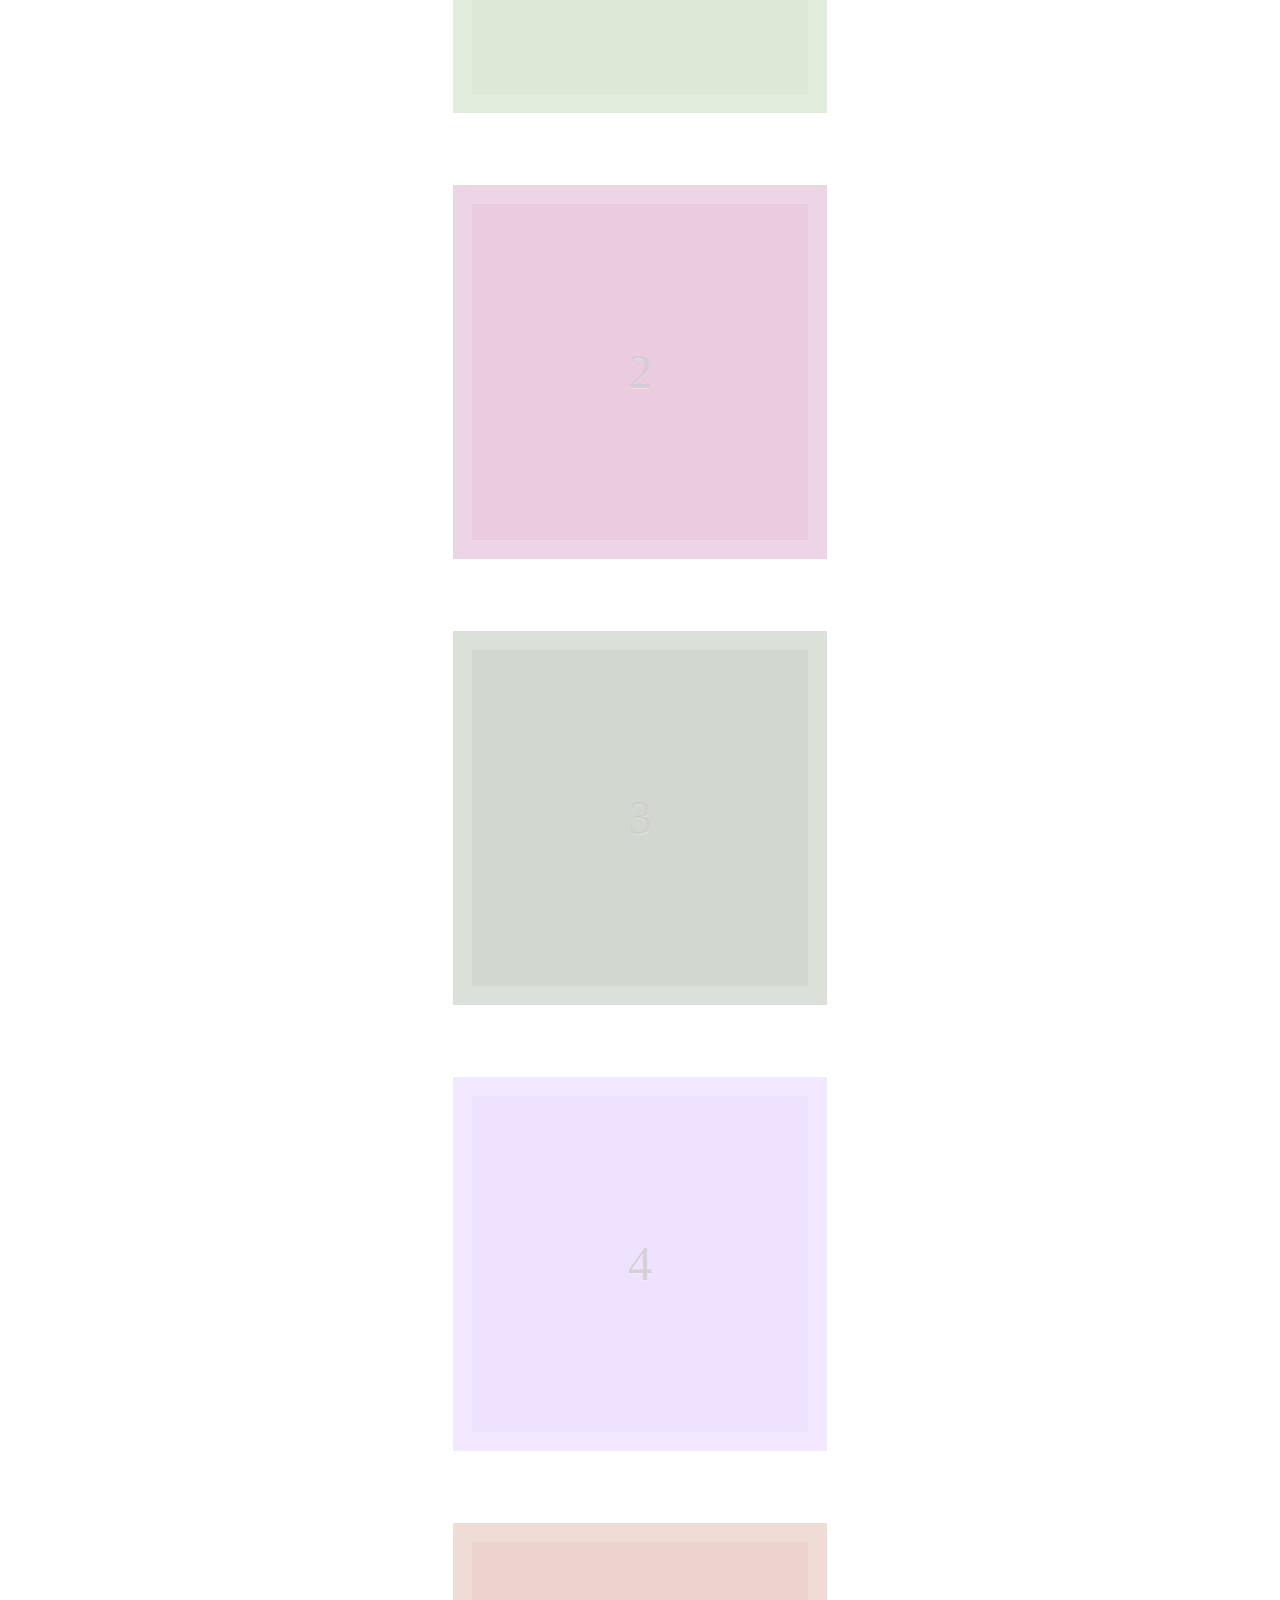
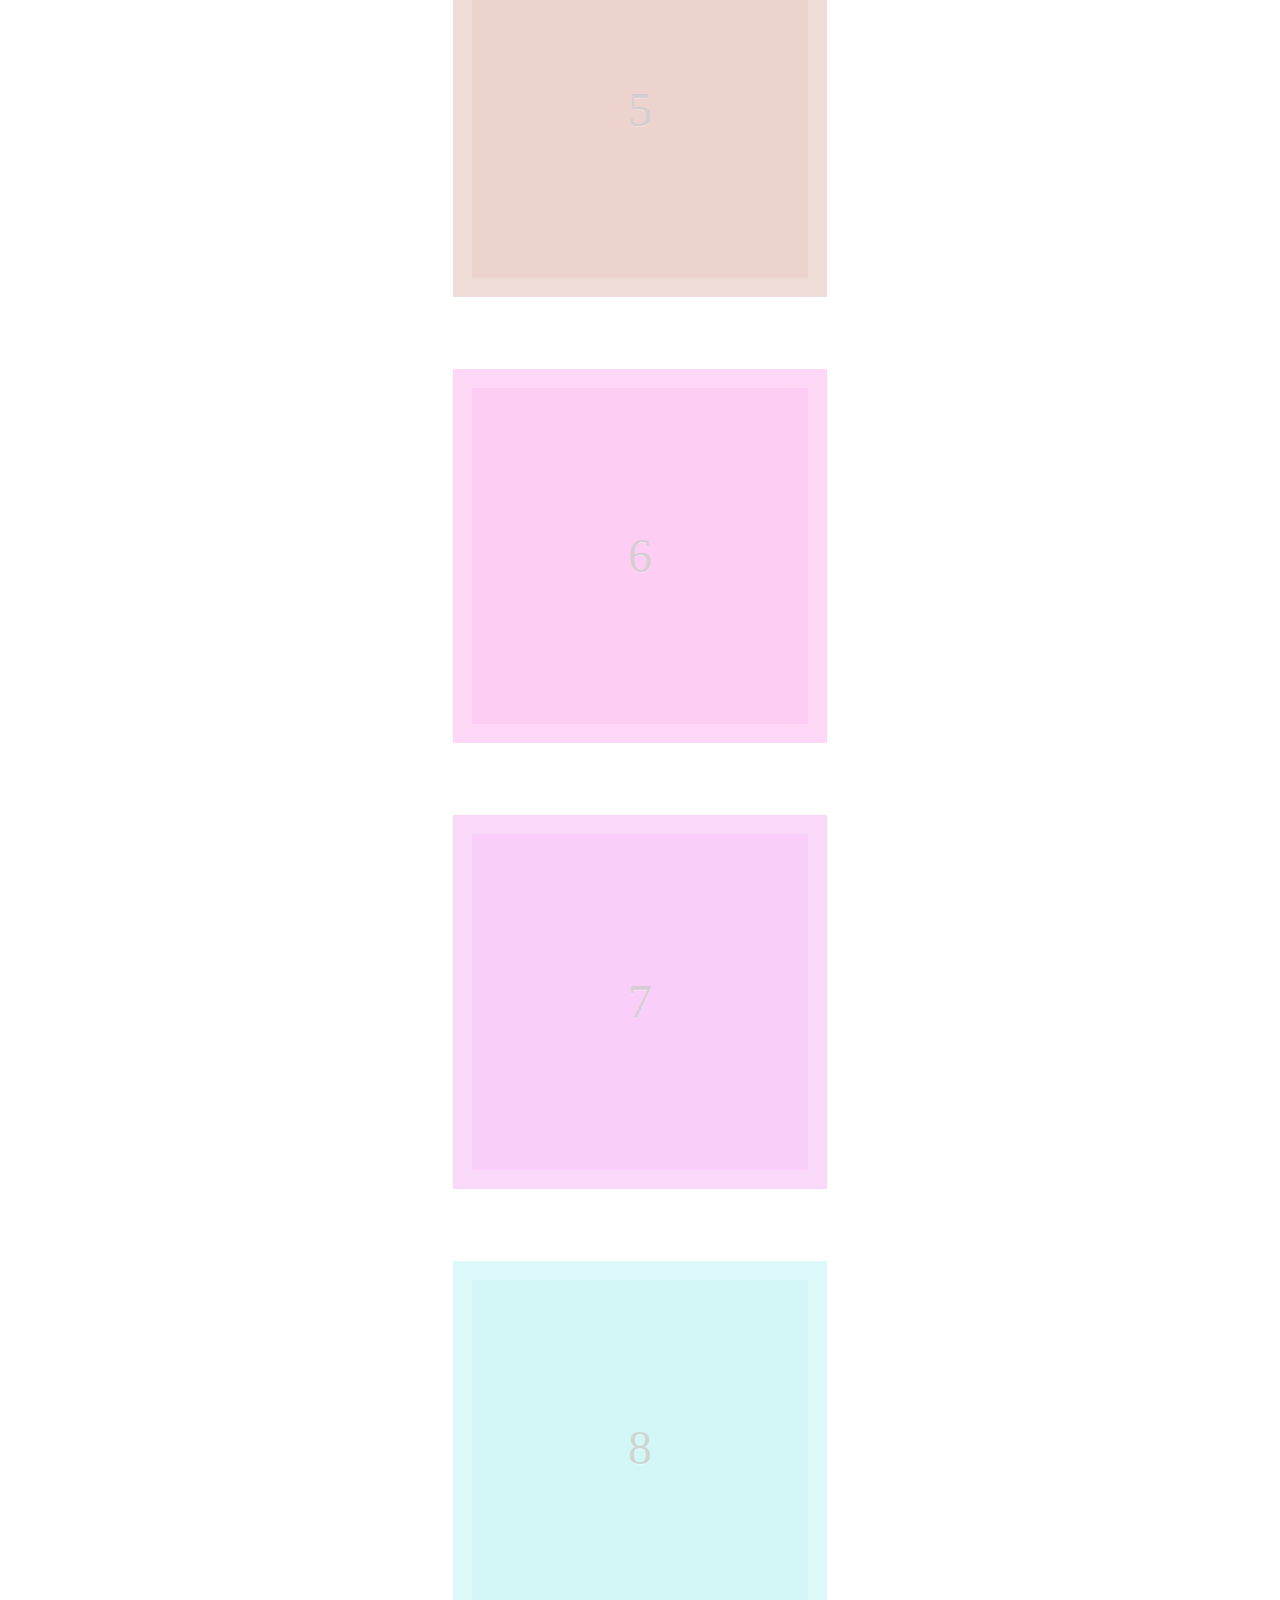
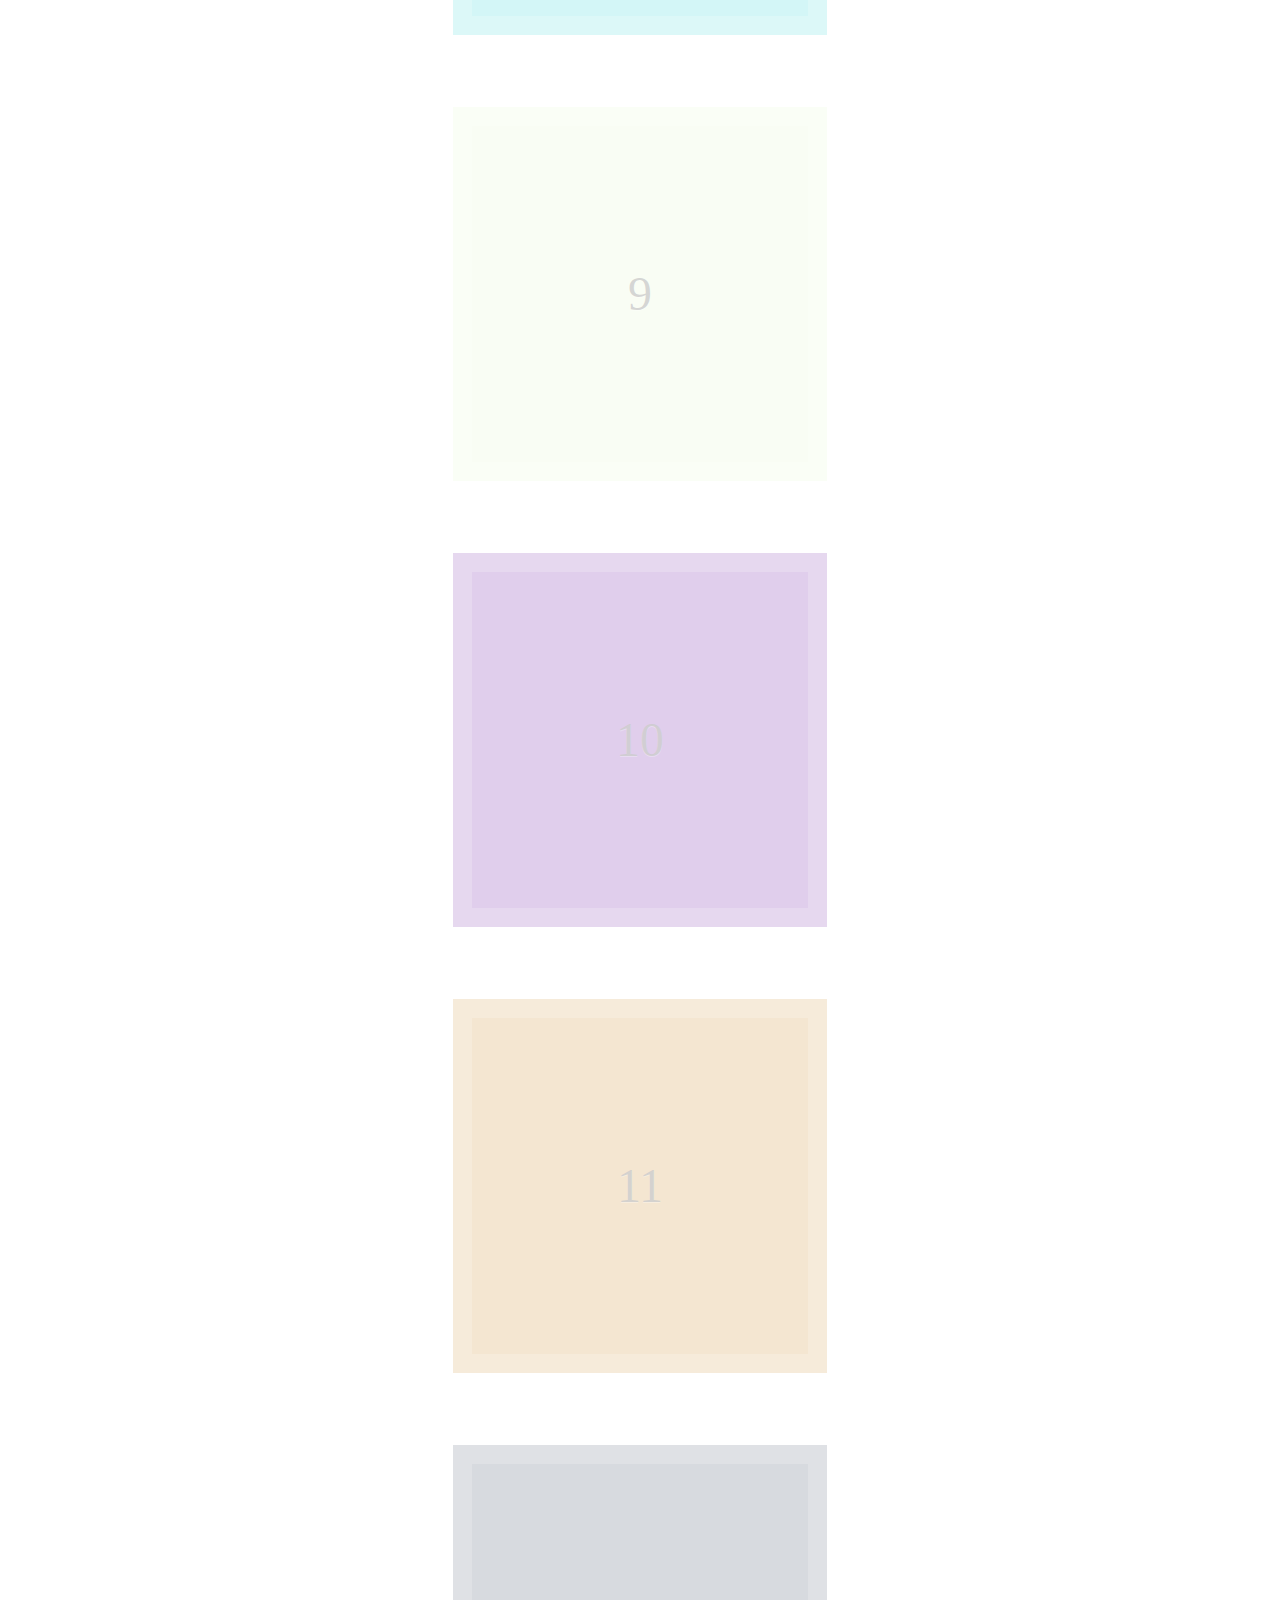
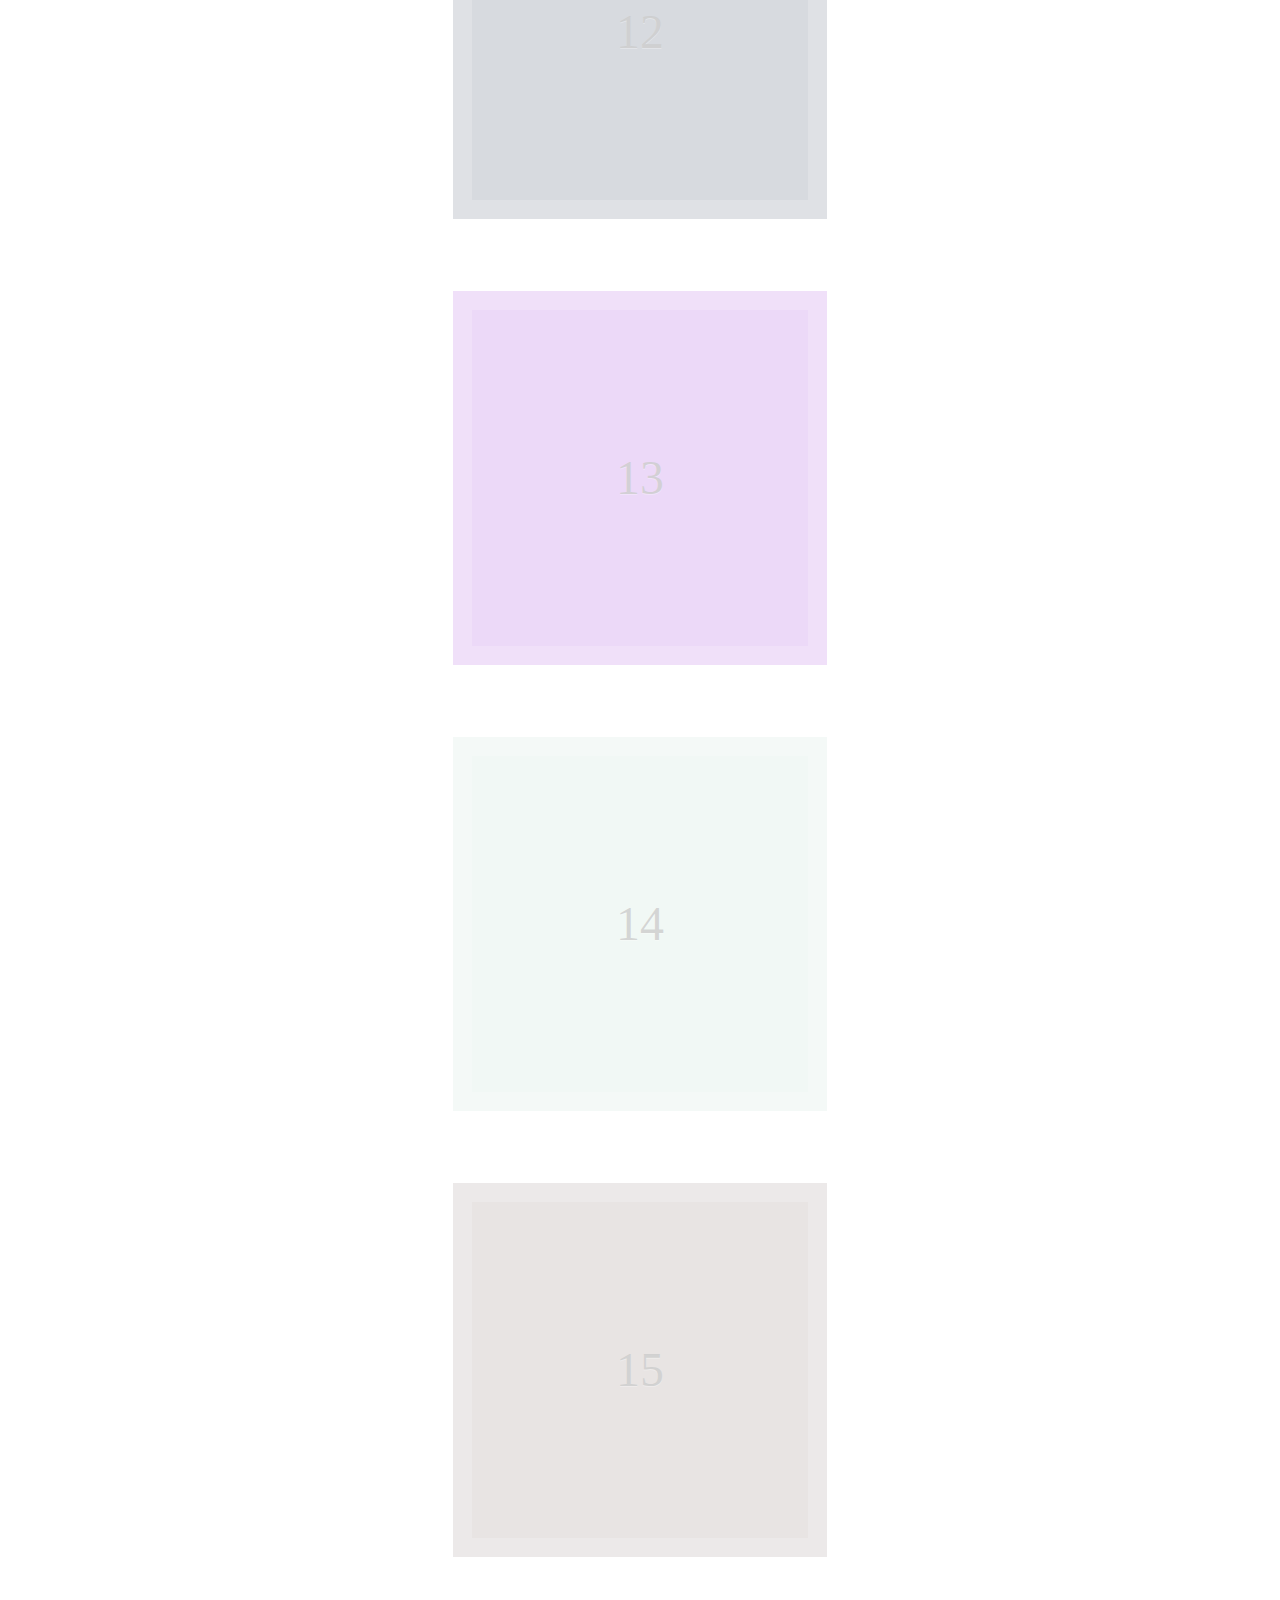
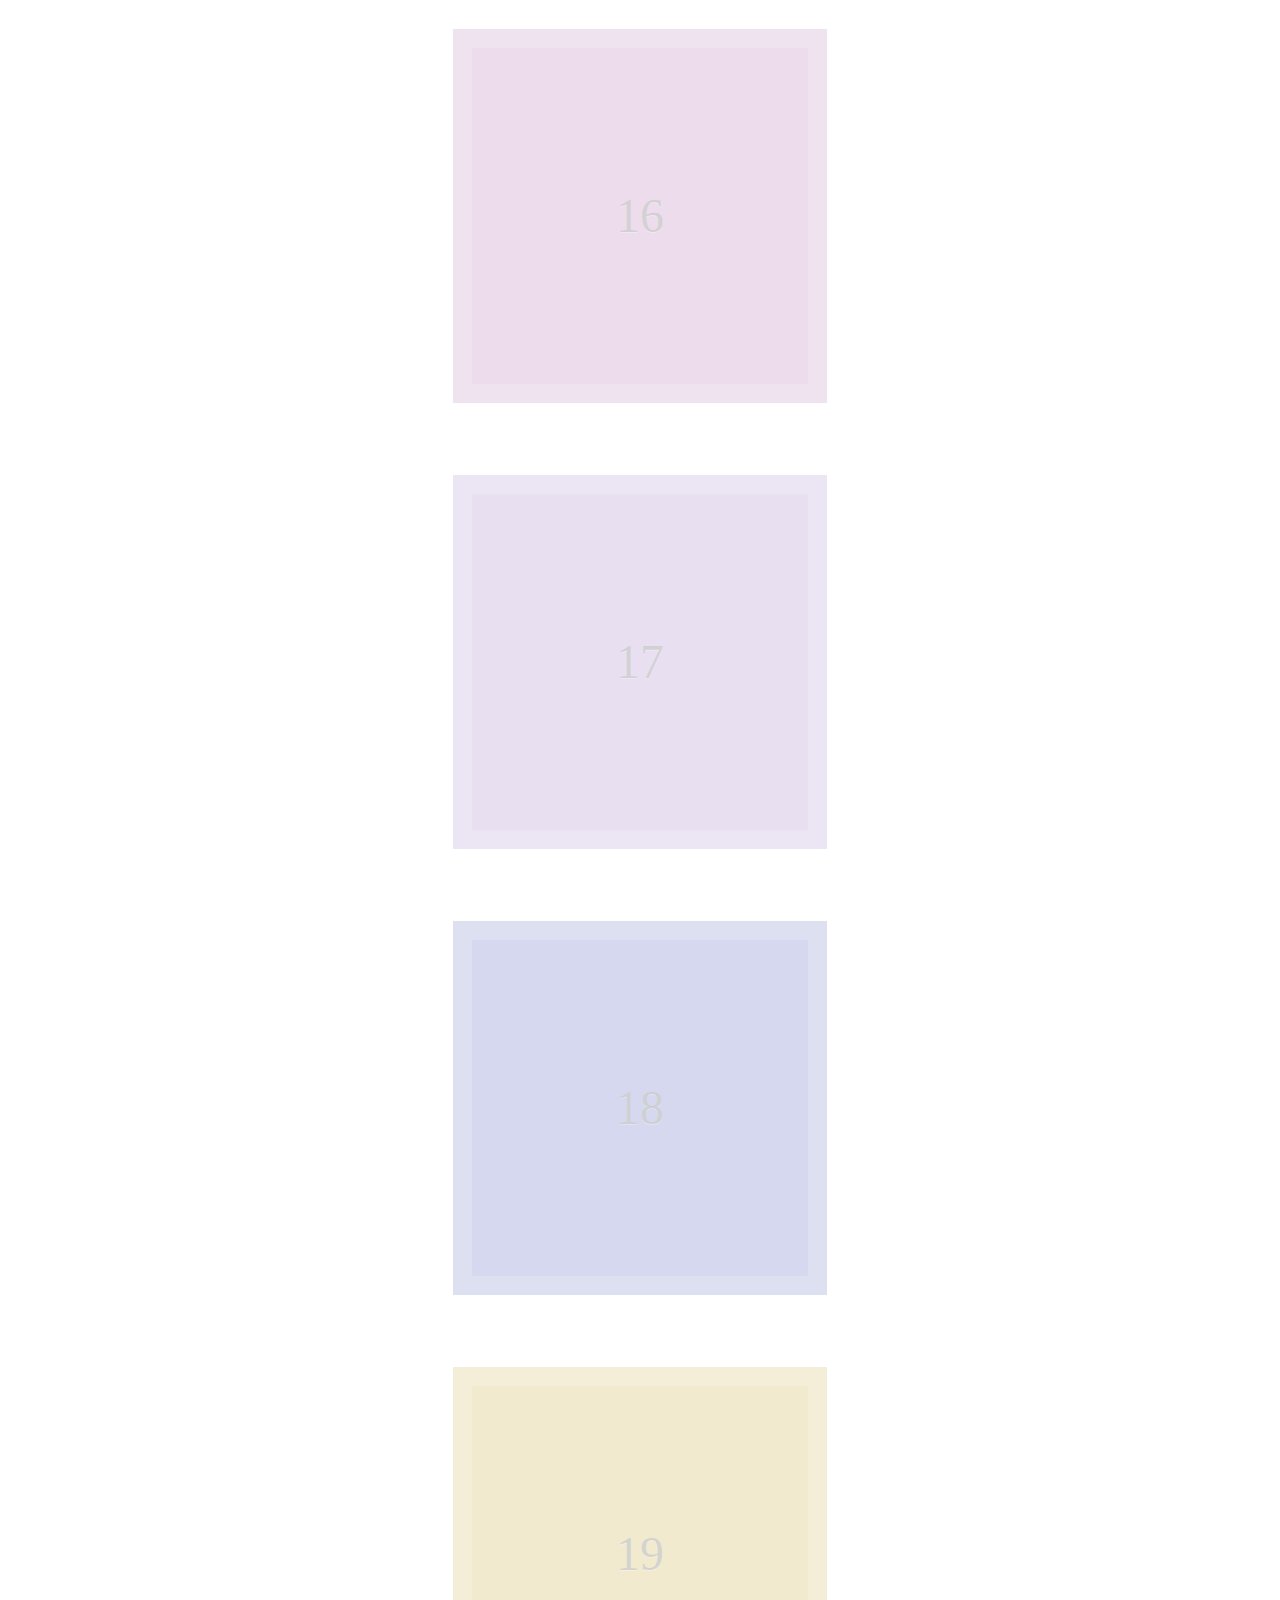
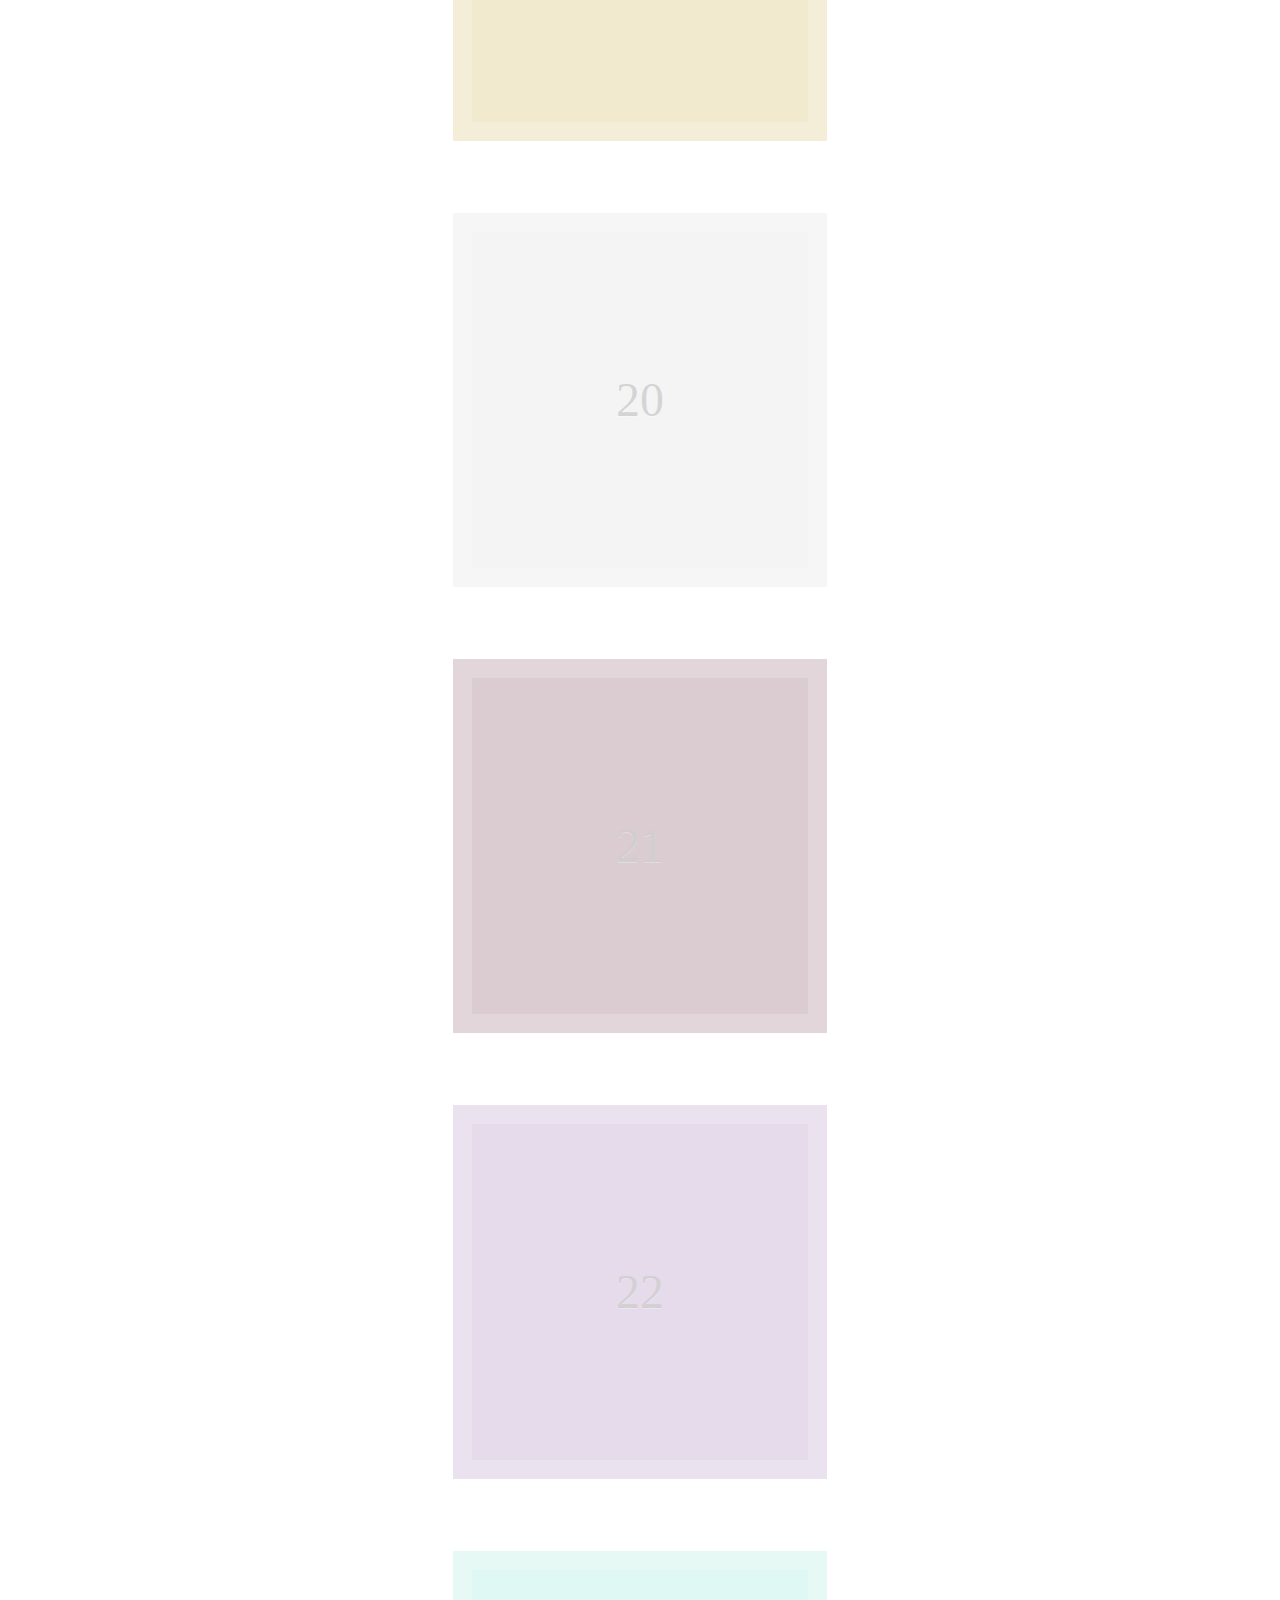
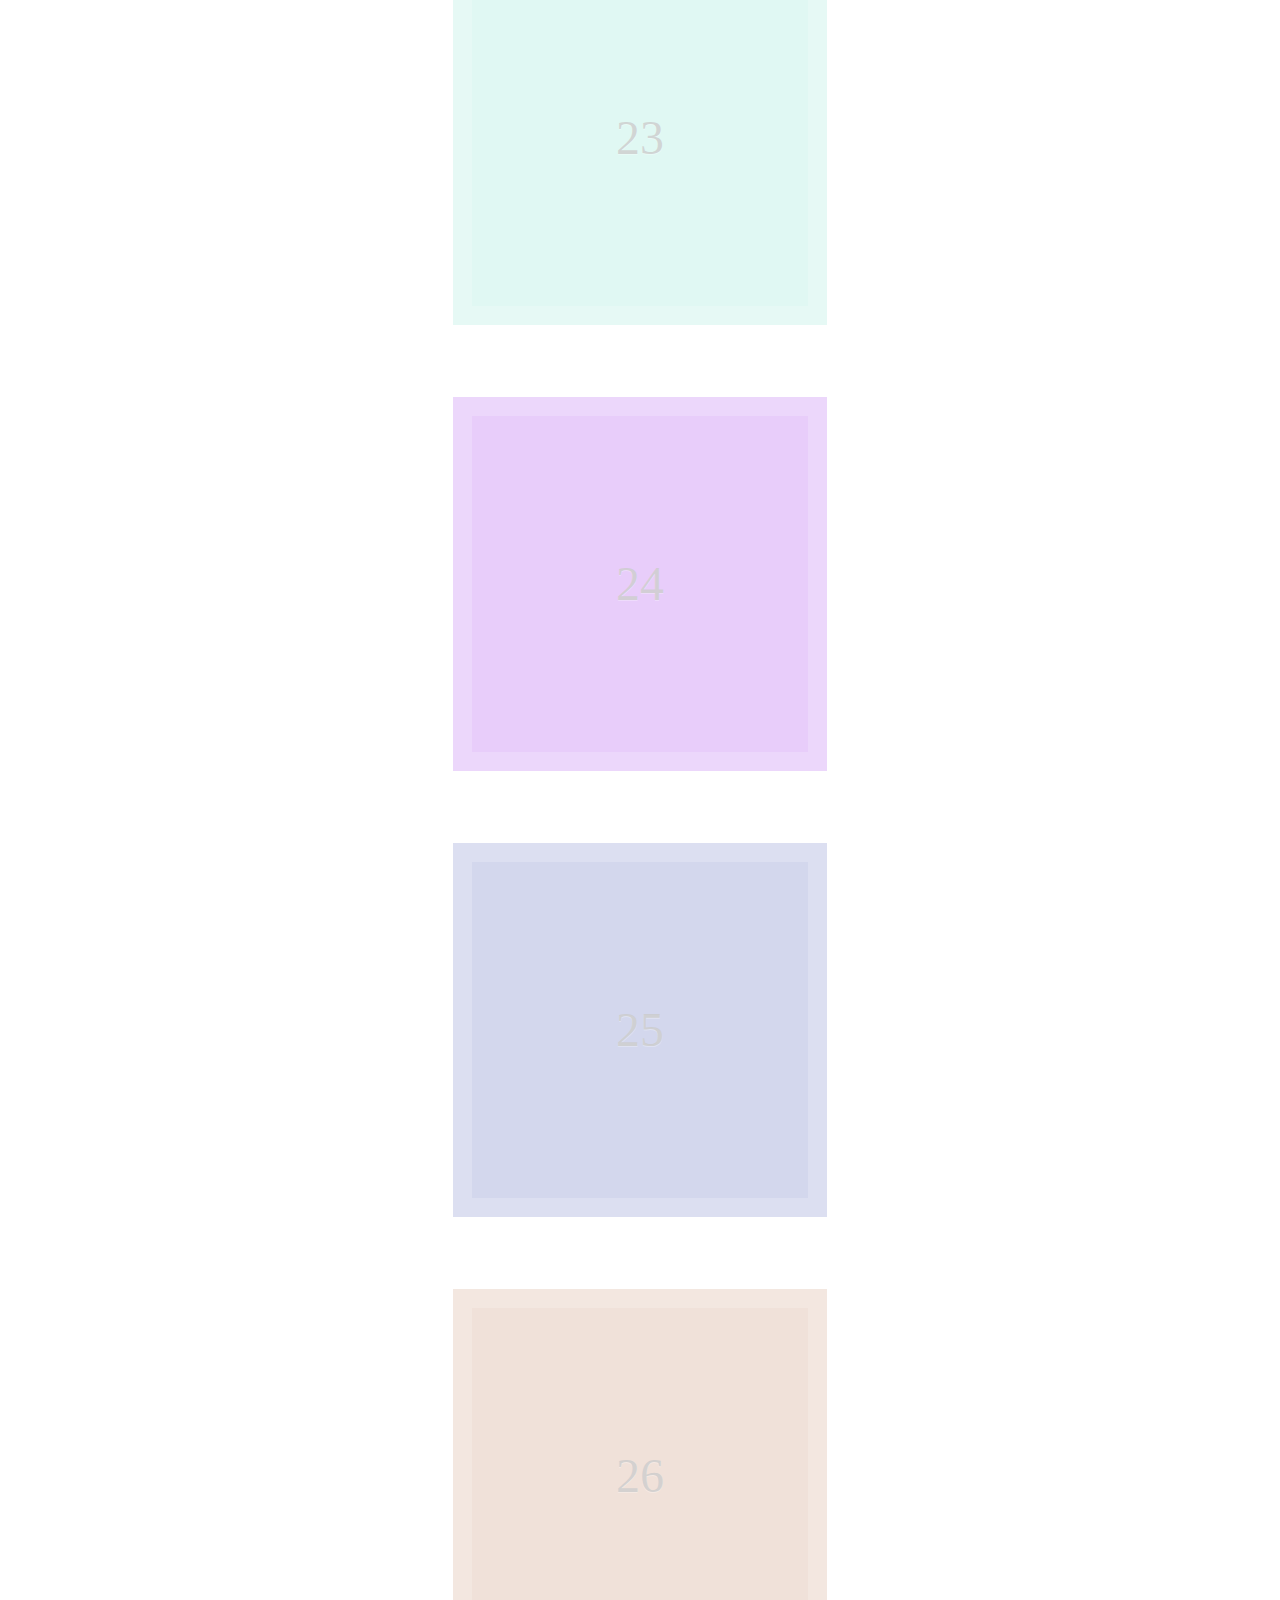
==== commit d6746ae9: "Updated for change in IntersectionObserver spec" ====
--- a/index.html
+++ b/index.html
@@ -115,17 +115,20 @@
         <h4>Adding observable elements to the DOM dynamically</h4>
         <p>If no configuration object is passed to the <code><a href="#peekaboo_observe">peekaboo.observe</a></code> method, the script cycles through the list of currently assigned patterns and recalculates the observable element set for each. This is a useful way to update the scripts
             internal element list if potential observable elements have been added to the DOM dynamically.</p>
-        <pre><code>// Add an observable element to the DOM
+        <figure><pre><code>// Add an observable element to the DOM
 document.body.appendChild(newObservableElement);
 // Now tell peekaboo about it
 peekaboo.observe();</code></pre>
-
+            <figcaption><span>An example showing how to observe dynamically created elements</a></span></figcaption>
+        </figure>
         <h3>peekaboo.unobserve(&lt;String&gt;)</h3>
         <p>Should you no longer need to observe elements, just call the <code>peekaboo.unobserve</code> method, passing in a <code>String</code> value representing a CSS Selector previously used when calling <code><a href="#peekaboo_observe">peekaboo.observe</a></code>.</p>
-        <pre><code>peekaboo.unobserve("img[data-srcset]");</code></pre>
+        <figure><pre><code>peekaboo.unobserve("img[data-srcset]");</code></pre>
+            <figcaption><span>An example showing how to unobserve elements</a></span></figcaption>
+        </figure>
         <h3 id="peekaboo_supported">&lt;Boolean&gt; peekaboo.supported</h3>
         <p>A <code>Boolean</code> variable named <code>peekaboo.supported</code> is made available by the script to enable you to determine if the browser is supported.</p>
-        <pre><code>if(peekaboo &amp;&amp; peekaboo.supported) {
+        <figure><pre><code>if(peekaboo &amp;&amp; peekaboo.supported) {
     // Yeah, start doing cool things!
     peekaboo.observe({
         "pattern":"pattern",
@@ -134,14 +137,19 @@
 } else {
     // Yikes, start the backup plan!
 }</code></pre>
+            <figcaption><span>An example showing how to determine browser support</a></span></figcaption>
+        </figure>
         <h2>Browser support</h2>
-        <p>Modern browsers only (IE10+). The script relies on either the <code>InteractionObserver</code> API or a mix of <code>addEventListener</code>, <code>querySelectorAll</code>, <code>requestAnimationFrame</code> and <code>getBoundingClientRect</code> &ndash; which limits it to a more modern browser experience. IE9 support is theoretically available if <code>requestAnimationFrame</code> is polyfilled.</p>
+        <p>Modern browsers only (IE10+). The script relies on either the <code>IntersectionObserver</code> API or a mix of <code>addEventListener</code>, <code>querySelectorAll</code>, <code>requestAnimationFrame</code> and <code>getBoundingClientRect</code> &ndash; which limits it to a more modern browser experience. Hopefully browser uptake for the <code>IntersectionObserver</code> API will be swift and this script will be obsolete in the near future (<a href="https://caniuse.com/#search=IntersectionObserver">caniuse</a>).</p>
         <h2>Loading the script</h2>
-        <p>The script should be placed just before the closing <code>&lt;/body&gt;</code> tag.</p>
-        <pre><code>&lt;script src="/the/path/to/peekaboo.min.js"&gt;&lt;/script&gt;</code></pre>
+        <p>The script should be placed just before the closing <code>&lt;/body&gt;</code> tag as it requires the DOM to be populated before initialisation.</p>
+        <figure><pre><code>    &lt;script src="/the/path/to/peekaboo.min.js"&gt;&lt;/script&gt;
+&lt;/body&gt;</code></pre>
+            <figcaption><span>An example showing where to place the script within the markup</a></span></figcaption>
+        </figure>
         <h3>&#8220;Cuts the mustard&#8221; async loading</h3>
         <p>If you already use an async file loader (such as <a href="https://github.com/filamentgroup/loadJS">loadJS</a>) then the following cuts the mustard test can be performed before loading the script:</p>
-        <pre><code>if(("IntersectionObserver" in window)
+        <figure><pre><code>if(("IntersectionObserver" in window)
     ||
     ("requestAnimationFrame" in window
     &amp;&amp; "querySelectorAll" in document
@@ -149,23 +157,25 @@
     &amp;&amp; "getBoundingClientRect" in document.createElement('div'))) {
     // Yeah, load the script!
 }</code></pre>
+            <figcaption><span>The cuts the mustard test used by the script</a></span></figcaption>
+        </figure>
         <p>This is basically the same test performed internally by the script when setting the <code><a href="#peekaboo_supported">peekaboo.supported</a></code> variable.</p>
         <p>This may seem a bit heavy handed but <code>requestAnimationFrame</code> is often polyfilled and the check for IE9+ needed to be as failsafe as possible.</p>
         <h2>Performance matters</h2>
         <p>Any script that&#8217;s observing DOM elements will undoubtedly demand CPU cycles but the following speed gains have been integrated:</p>
         <ul>
-            <li>Uses the very fast <code>InteractionObserver</code> API where possible</li>
-            <li>Attempts to reuse the same <code>InteractionObserver</code> instance where possible for all calls to <code>peekaboo.observe</code></li>
+            <li>Uses the very fast <code>IntersectionObserver</code> API where possible</li>
+            <li>Attempts to reuse the same <code>IntersectionObserver</code> instance where possible for all calls to <code>peekaboo.observe</code></li>
             <li>Fallsback to using a single <code>scroll</code> and <code>resize</code> event in other browsers but hooks into <code>requestAnimationFrame</code> to stop scroll jank</li>
             <li>Automatically removes the <code>scroll</code> and <code>resize</code> event handler when no longer needed</li>
             <li>Caches element lists to reduce the <code>querySelectorAll</code> overhead to a bare minimum when the <code>scroll</code>/<code>resize</code> fallback is used</li>
             <li>Caches window <code>height</code> and <code>width</code> to help avoid layout thrashing</li>
-            <li>Ships with a <a href="#fastVisibilityCheck"><code>fastVisibilityCheck</code></a> option for speeding things up even more (where possible)</li>
+            <li>Ships with a <a href="#fastVisibilityCheck"><code>fastVisibilityCheck</code></a> option for speeding things up even more (where possible) on browsers that don&#8217;t support the <code>IntersectionObserver</code></li>
             <li>Batches callbacks i.e. one callback for many elements, not one callback per element</li>
         </ul>
         <h2 id="demo">Demo</h2>
         <p>A demo that covers <a href="./demo/srcset-lazyload/index.html">lazyloading responsive images</a> is also available. A simple demo that animates 500 list items as they scroll into view is shown below:</p>
-<pre><code>peekaboo.observe({
+        <figure><pre><code>peekaboo.observe({
     "pattern": ".lazyfadein",
     "callback": function(elemArray) {
         elemArray.forEach(function(elem) {
@@ -173,6 +183,8 @@
         })
     }
 });</code></pre>
+            <figcaption><span>The peekaboo.observe call made within the demo</a></span></figcaption>
+        </figure>
         <ul class="demo" id="demo-1"></ul>
         <h3>A fixed height wrapper with overflow test</h3>
         <div id="demo-constrained">
@@ -187,7 +199,7 @@
     </article>
     <!-- Badge by http://tholman.com/github-corners/ //-->
     <a href="https://github.com/freqdec/peekaboo" class="github-corner"><svg width="80" height="80" viewBox="0 0 250 250" style="fill:#151513; color:#fff; position: absolute; top: 0; border: 0; right: 0;"><path d="M0,0 L115,115 L130,115 L142,142 L250,250 L250,0 Z"></path><path d="M128.3,109.0 C113.8,99.7 119.0,89.6 119.0,89.6 C122.0,82.7 120.5,78.6 120.5,78.6 C119.2,72.0 123.4,76.3 123.4,76.3 C127.3,80.9 125.5,87.3 125.5,87.3 C122.9,97.6 130.6,101.9 134.4,103.2" fill="currentColor" style="transform-origin: 130px 106px;" class="octo-arm"></path><path d="M115.0,115.0 C114.9,115.1 118.7,116.5 119.8,115.4 L133.7,101.6 C136.9,99.2 139.9,98.4 142.2,98.6 C133.8,88.0 127.5,74.4 143.8,58.0 C148.5,53.4 154.0,51.2 159.7,51.0 C160.3,49.4 163.2,43.6 171.4,40.1 C171.4,40.1 176.1,42.5 178.8,56.2 C183.1,58.6 187.2,61.8 190.9,65.4 C194.5,69.0 197.7,73.2 200.1,77.6 C213.8,80.2 216.3,84.9 216.3,84.9 C212.7,93.1 206.9,96.0 205.4,96.6 C205.1,102.4 203.0,107.8 198.3,112.5 C181.9,128.9 168.3,122.5 157.7,114.1 C157.9,116.9 156.7,120.9 152.7,124.9 L141.0,136.5 C139.8,137.7 141.6,141.9 141.8,141.8 Z" fill="currentColor" class="octo-body"></path></svg></a><style>.github-corner:hover .octo-arm{animation:octocat-wave 560ms ease-in-out}@keyframes octocat-wave{0%,100%{transform:rotate(0)}20%,60%{transform:rotate(-25deg)}40%,80%{transform:rotate(10deg)}}@media (max-width:500px){.github-corner:hover .octo-arm{animation:none}.github-corner .octo-arm{animation:octocat-wave 560ms ease-in-out}}</style>
-    <script src="peekaboo.min.js"></script>
+    <script src="peekaboo.js"></script>
     <script>
 /* ----------------------------------------------------------------------------------
 Start: Demo scaffolding...
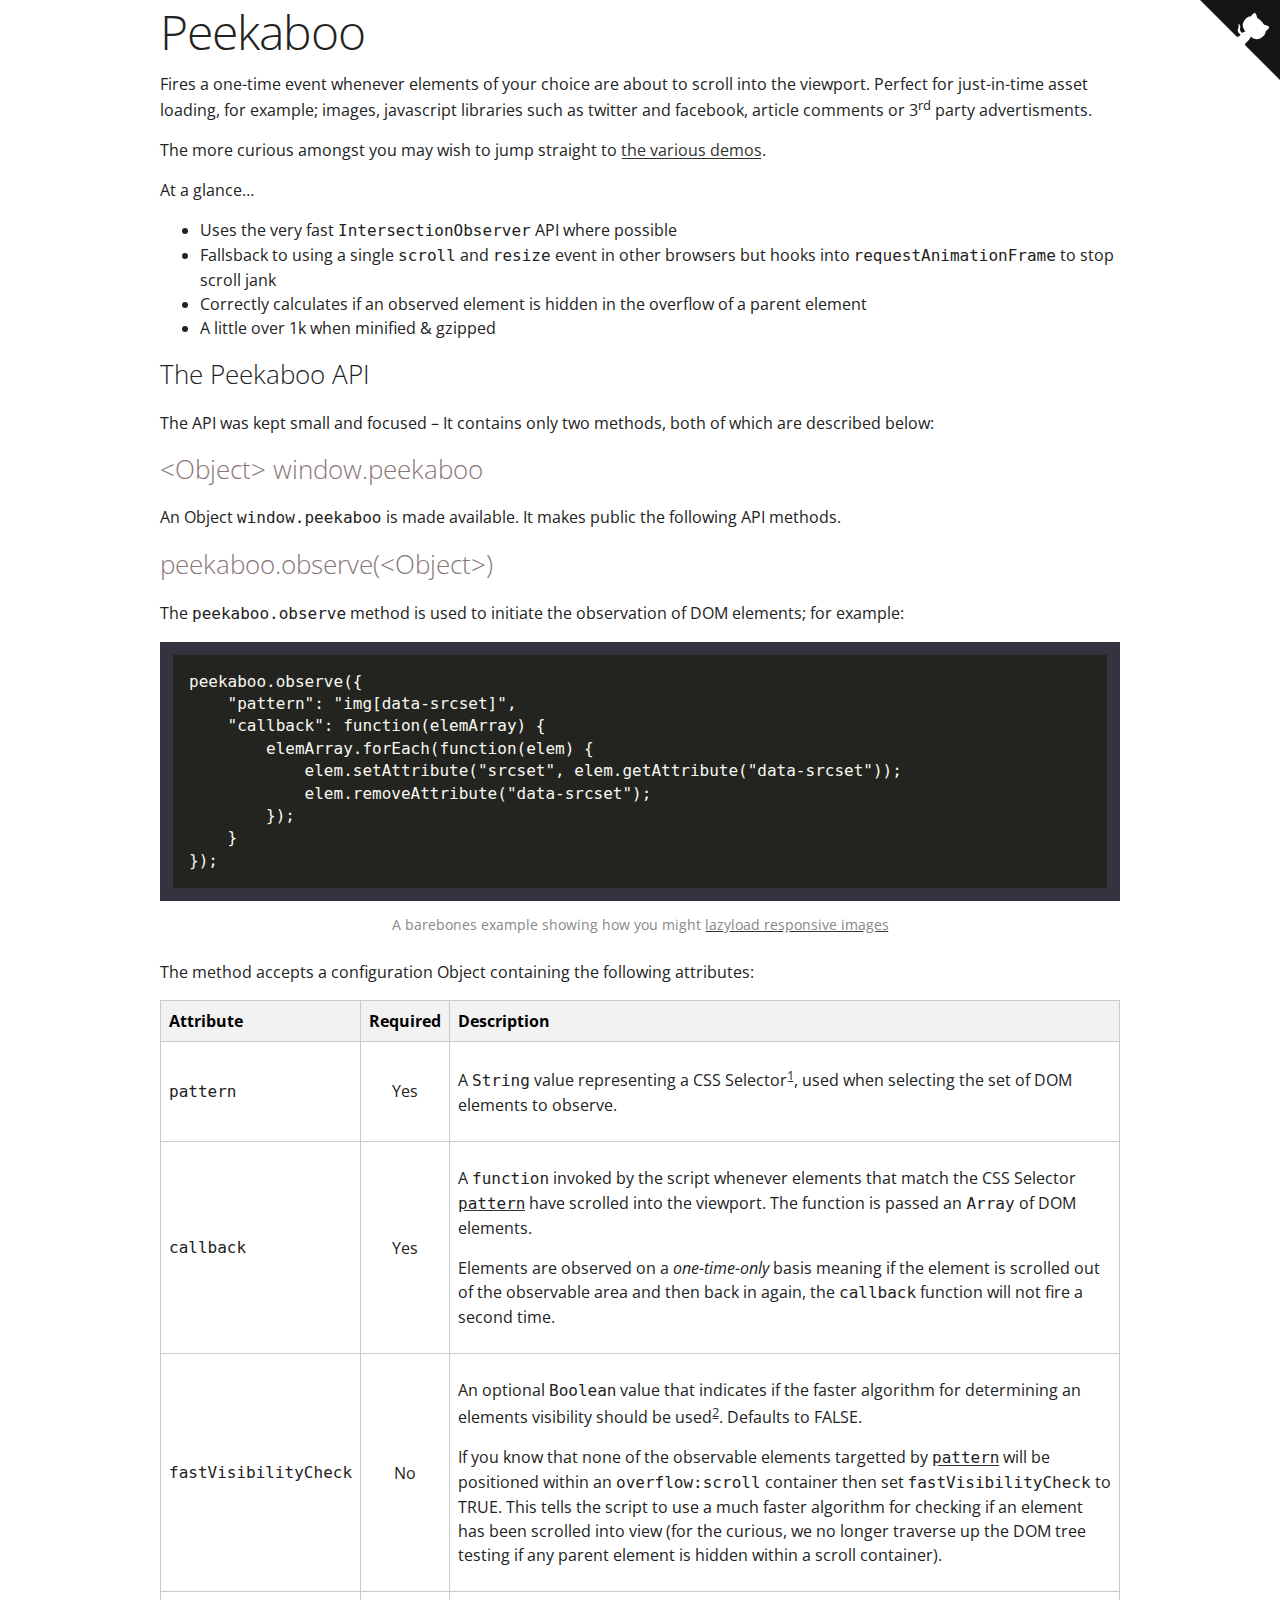
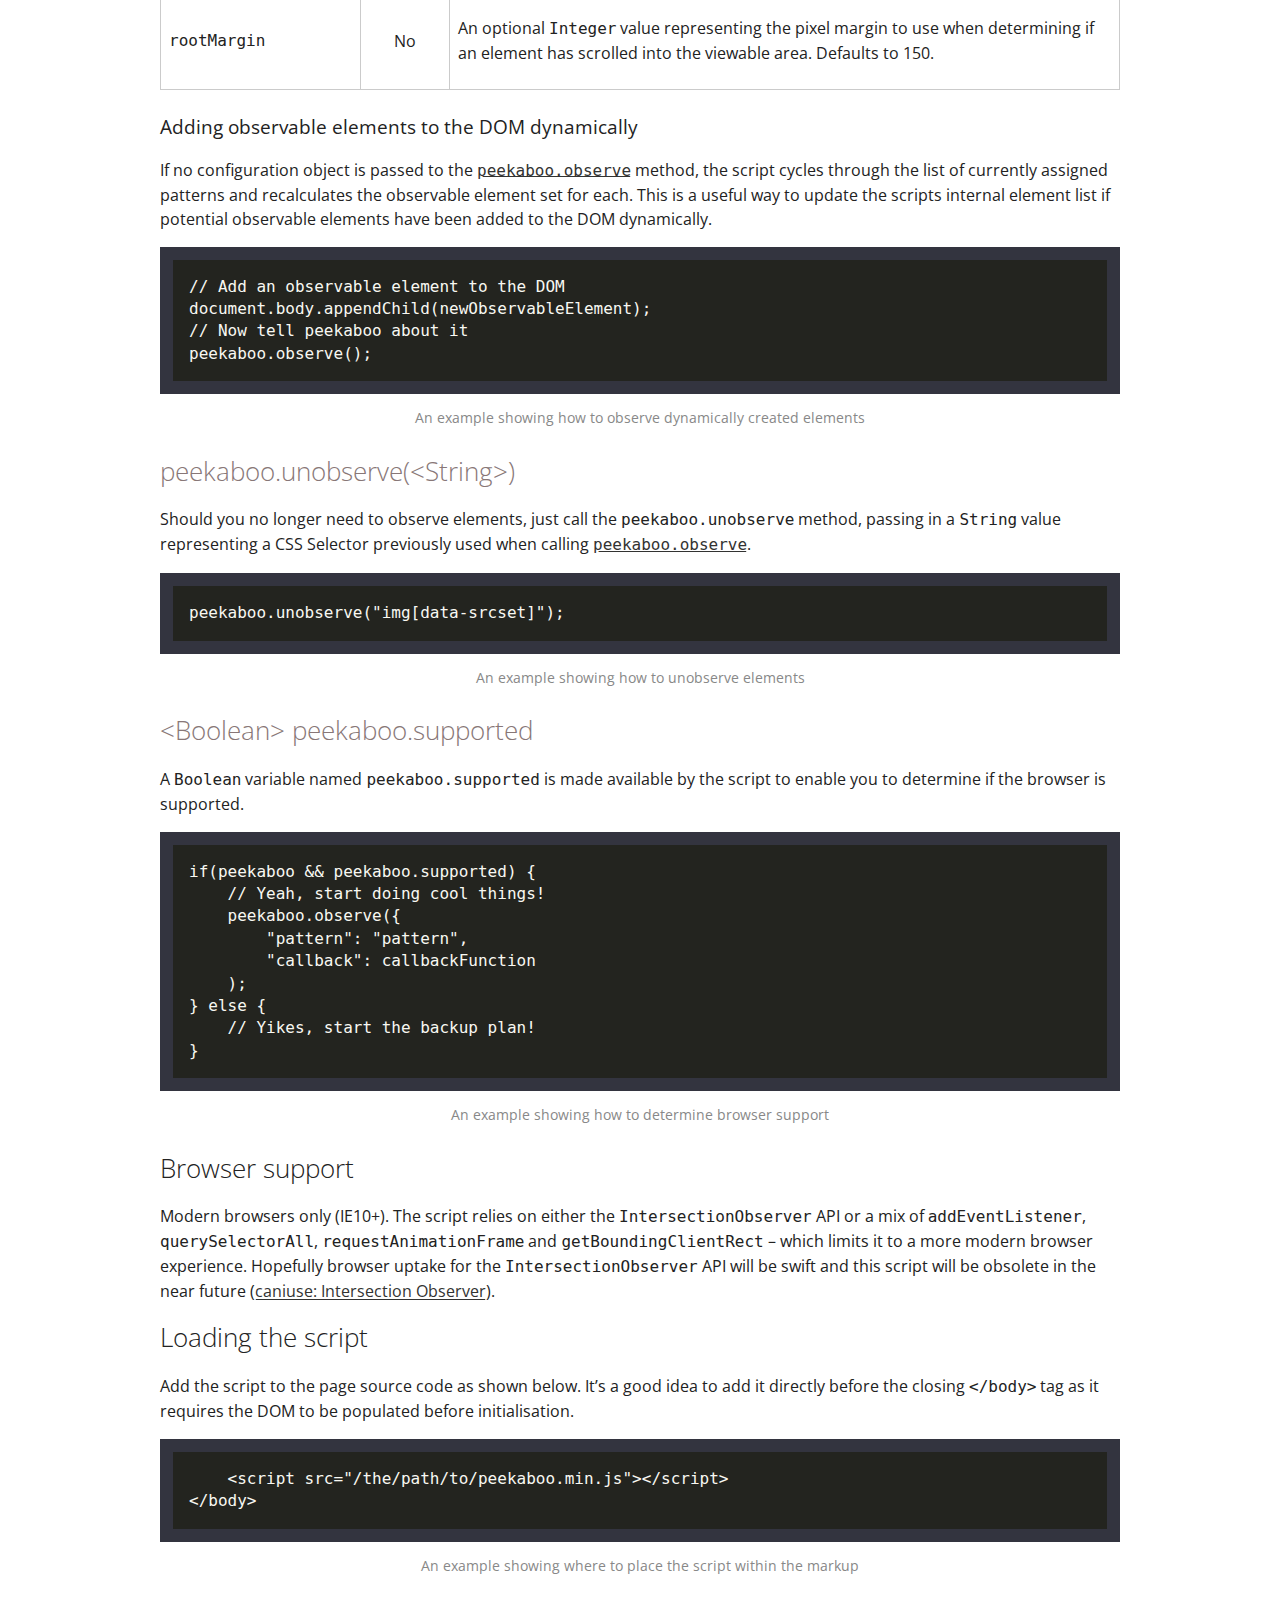
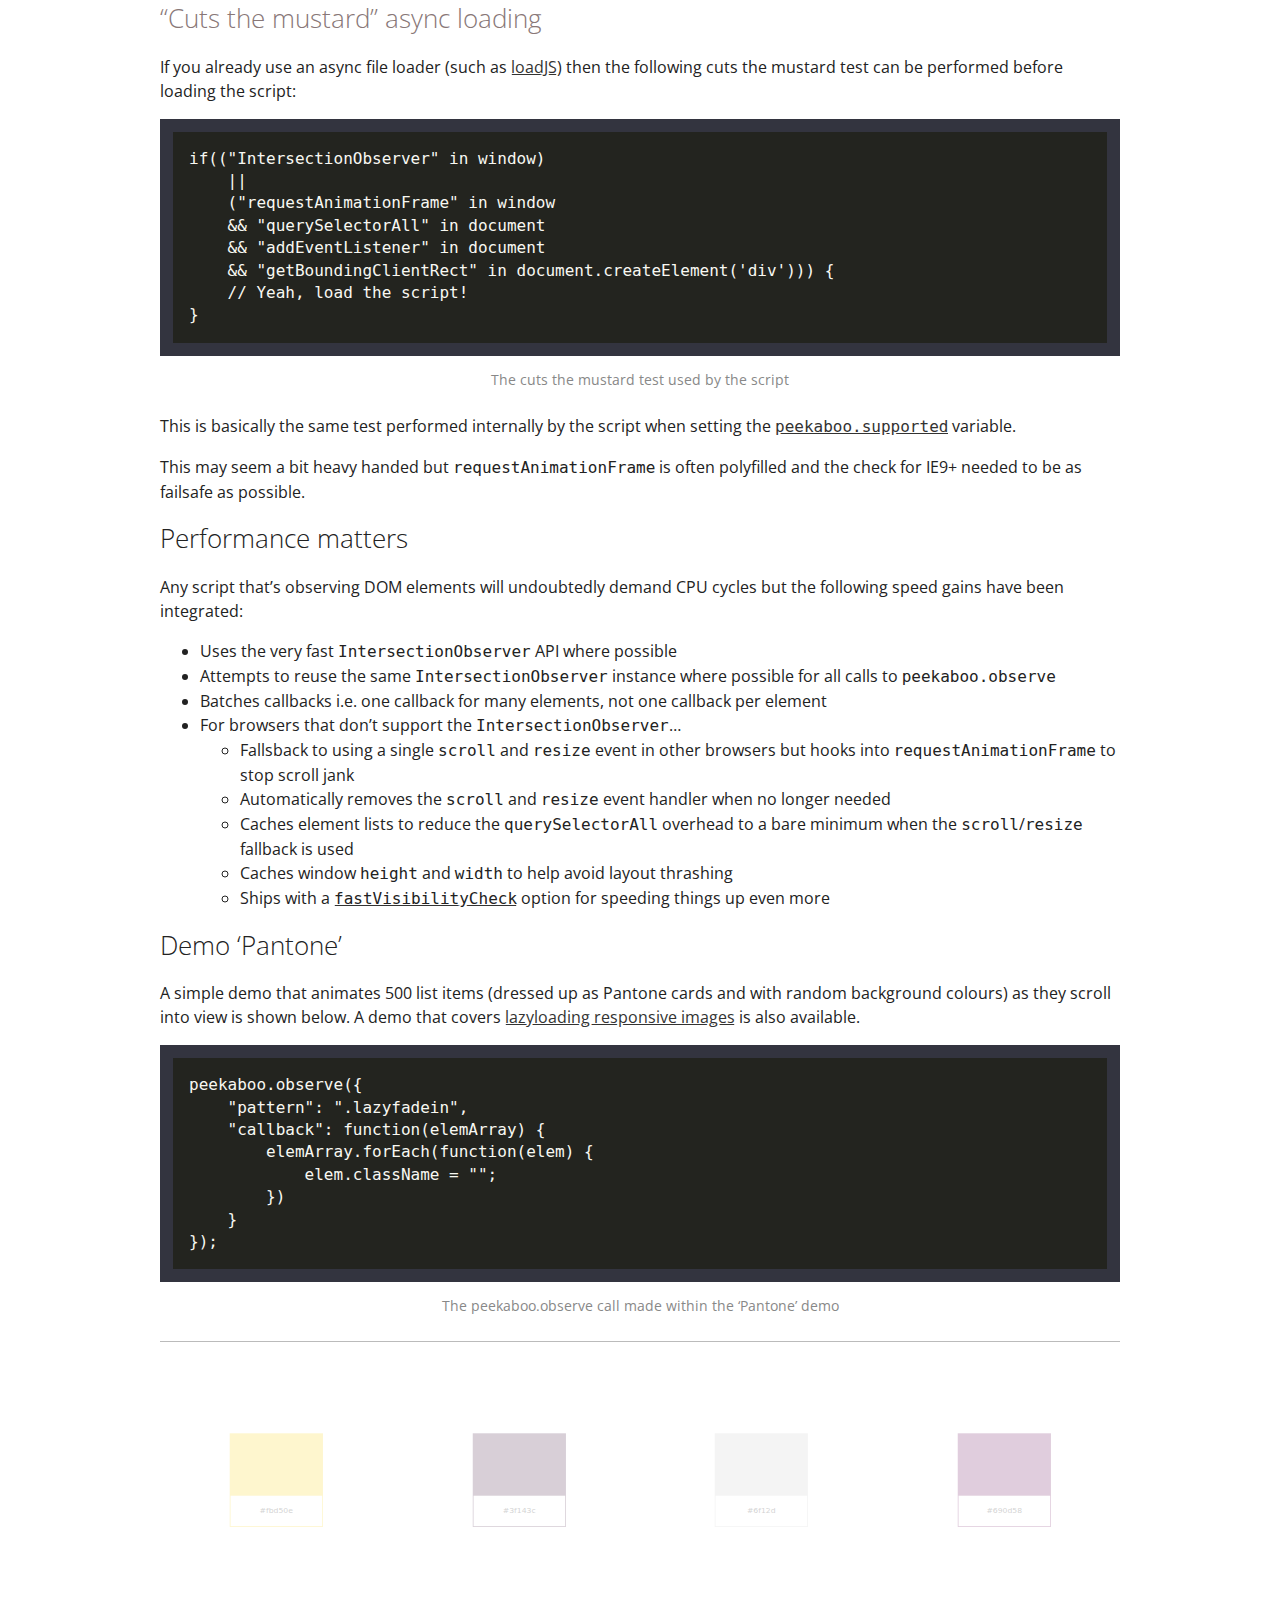
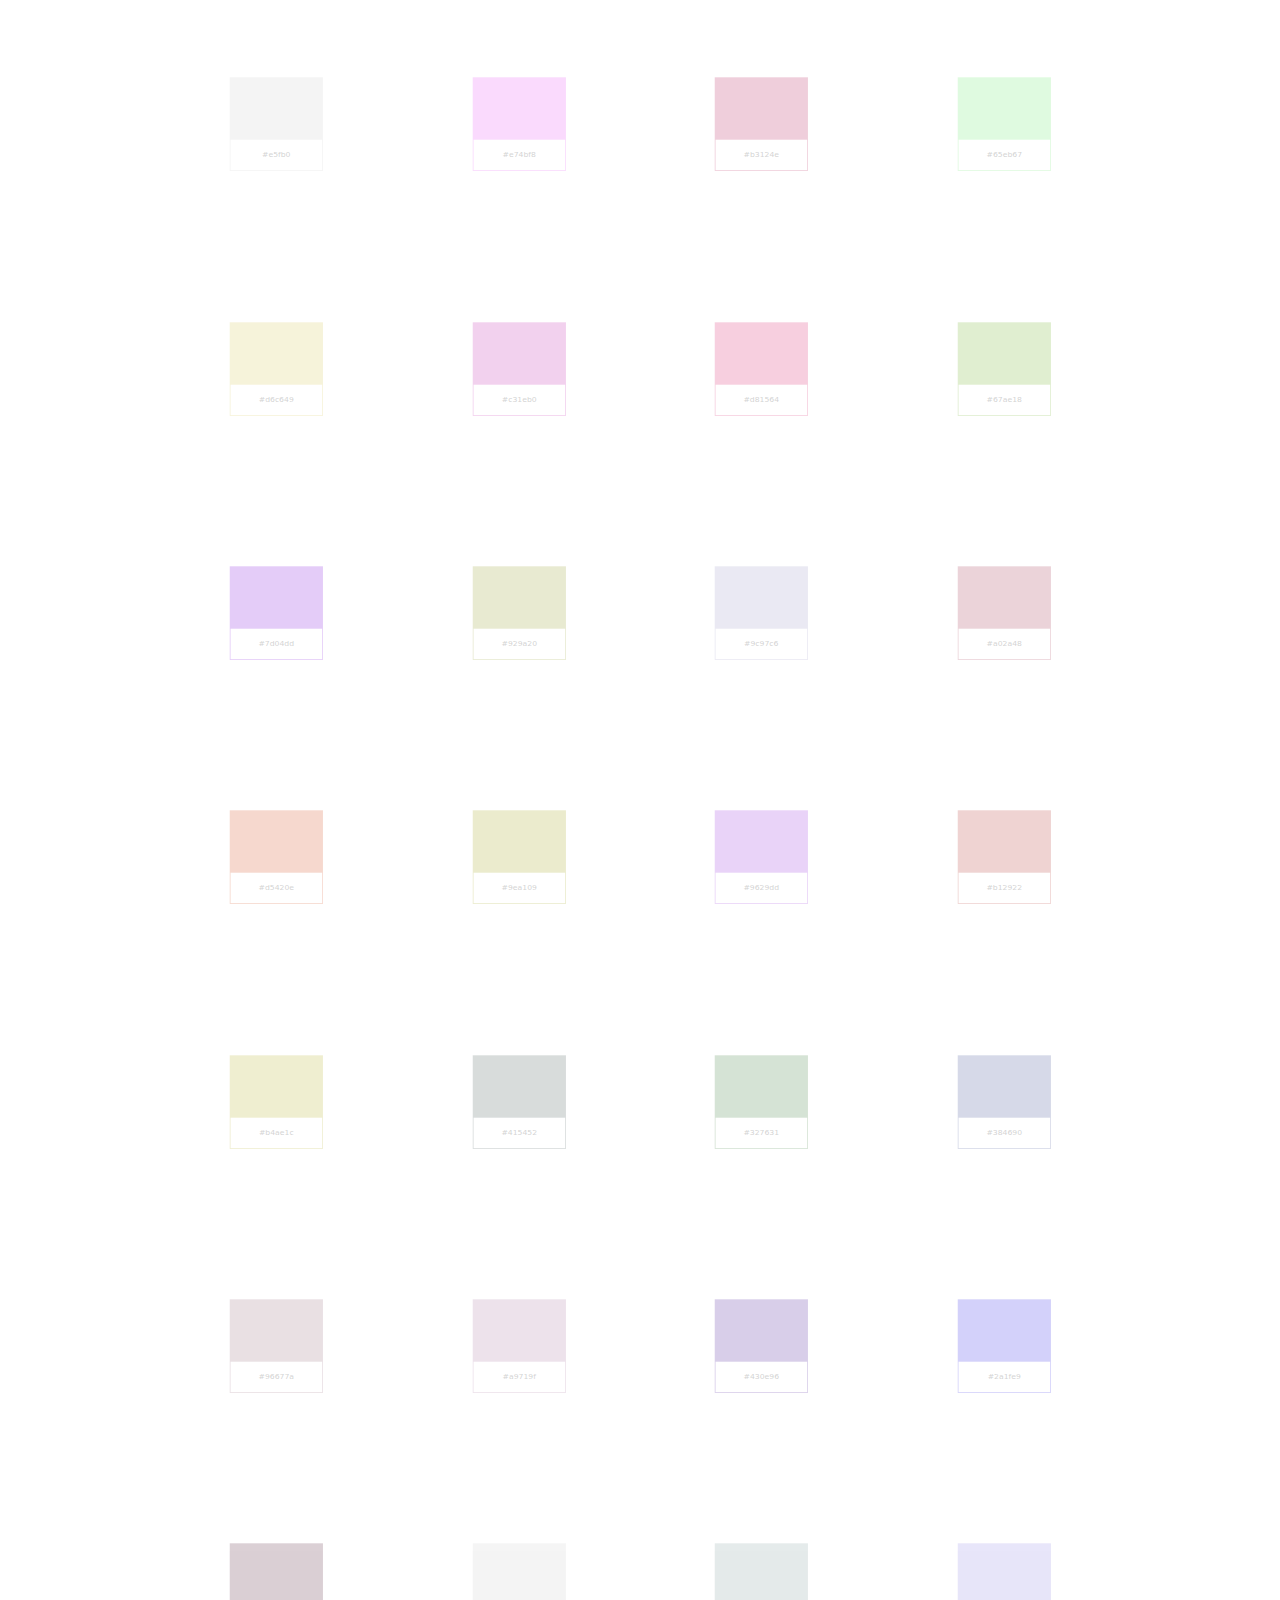
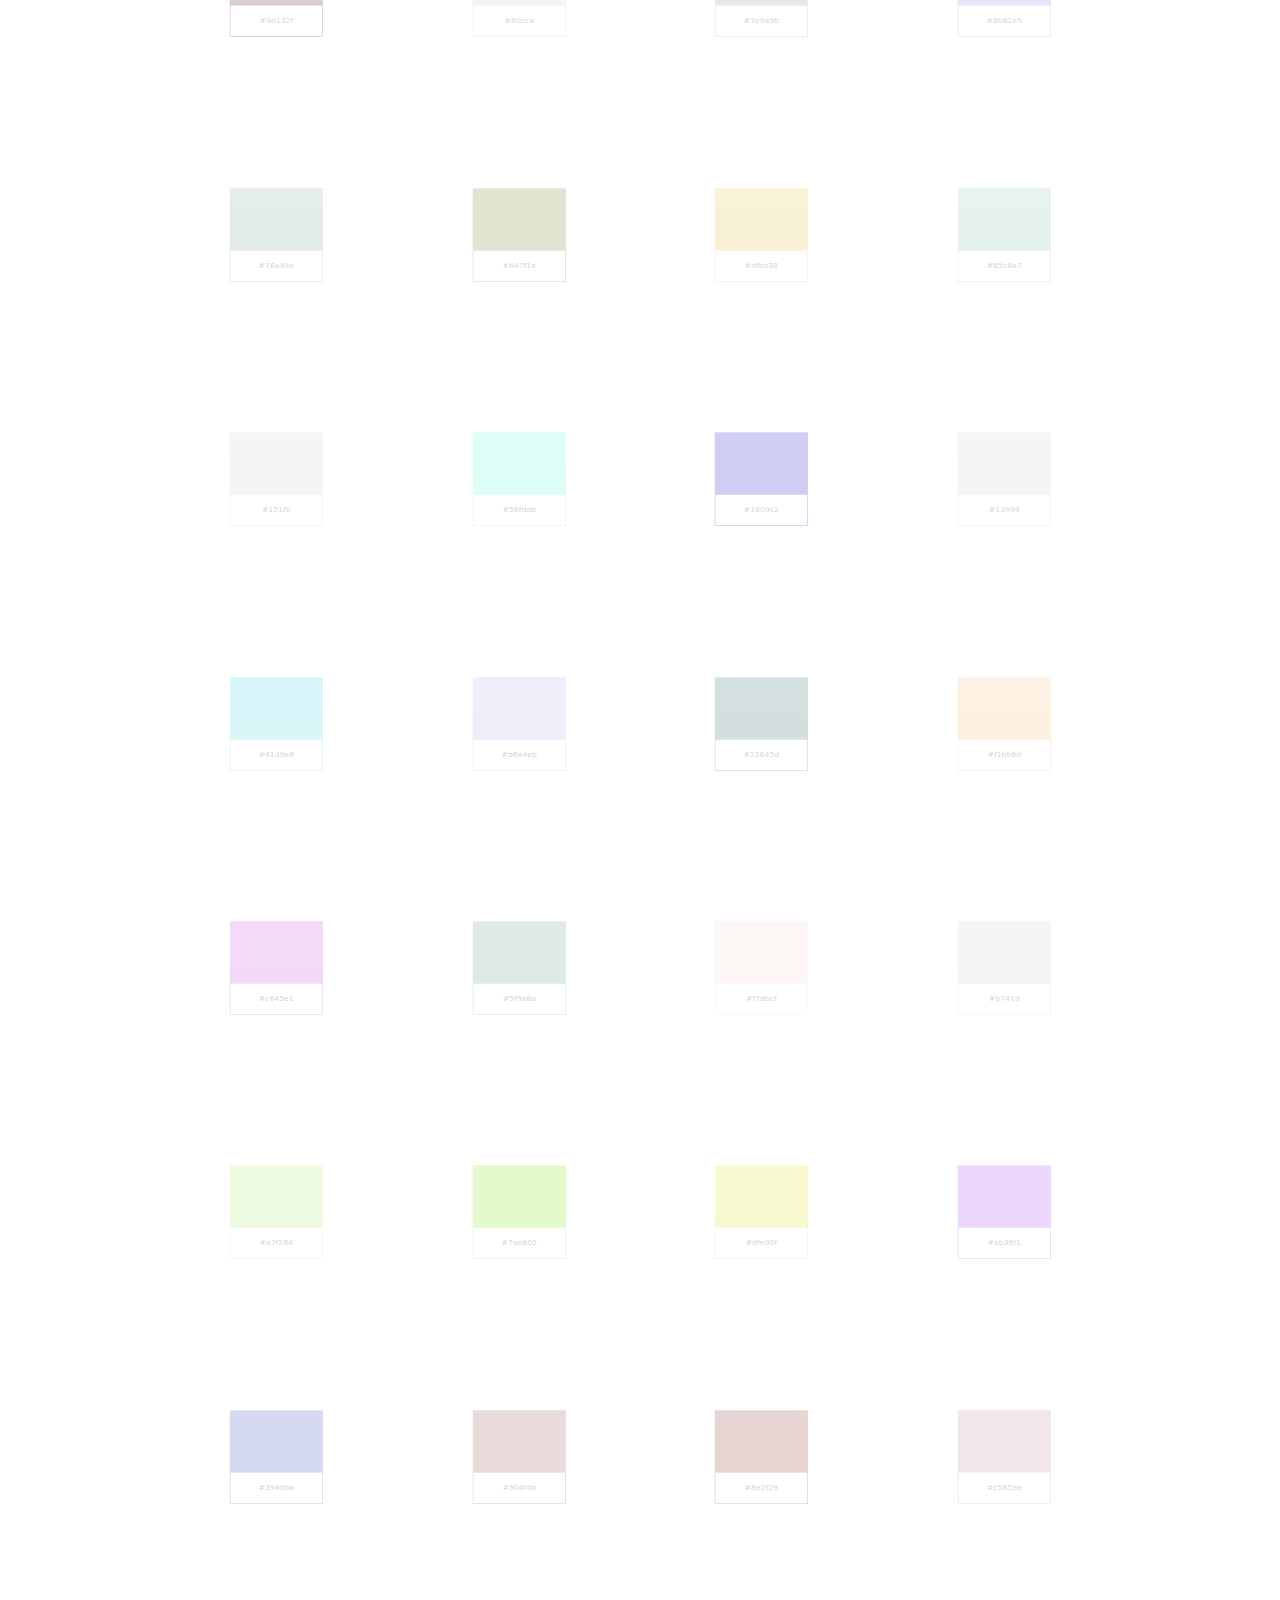
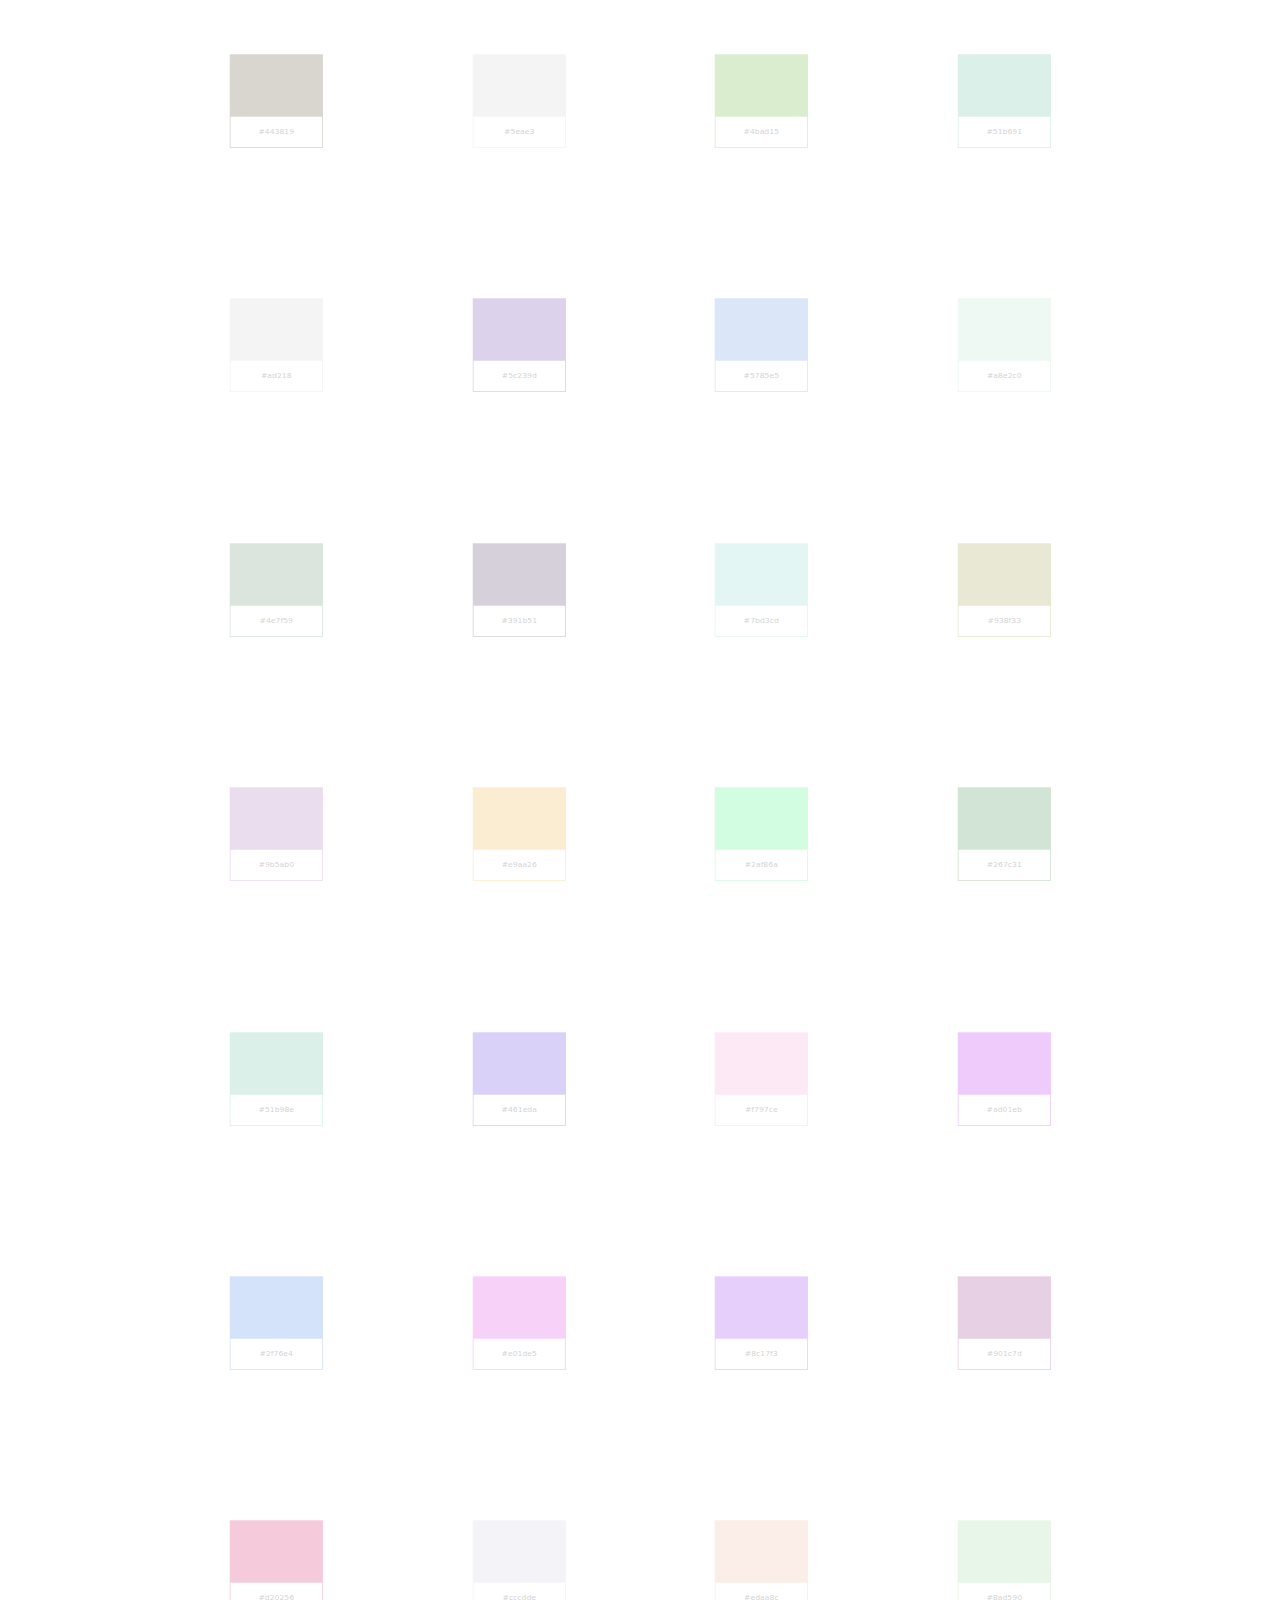
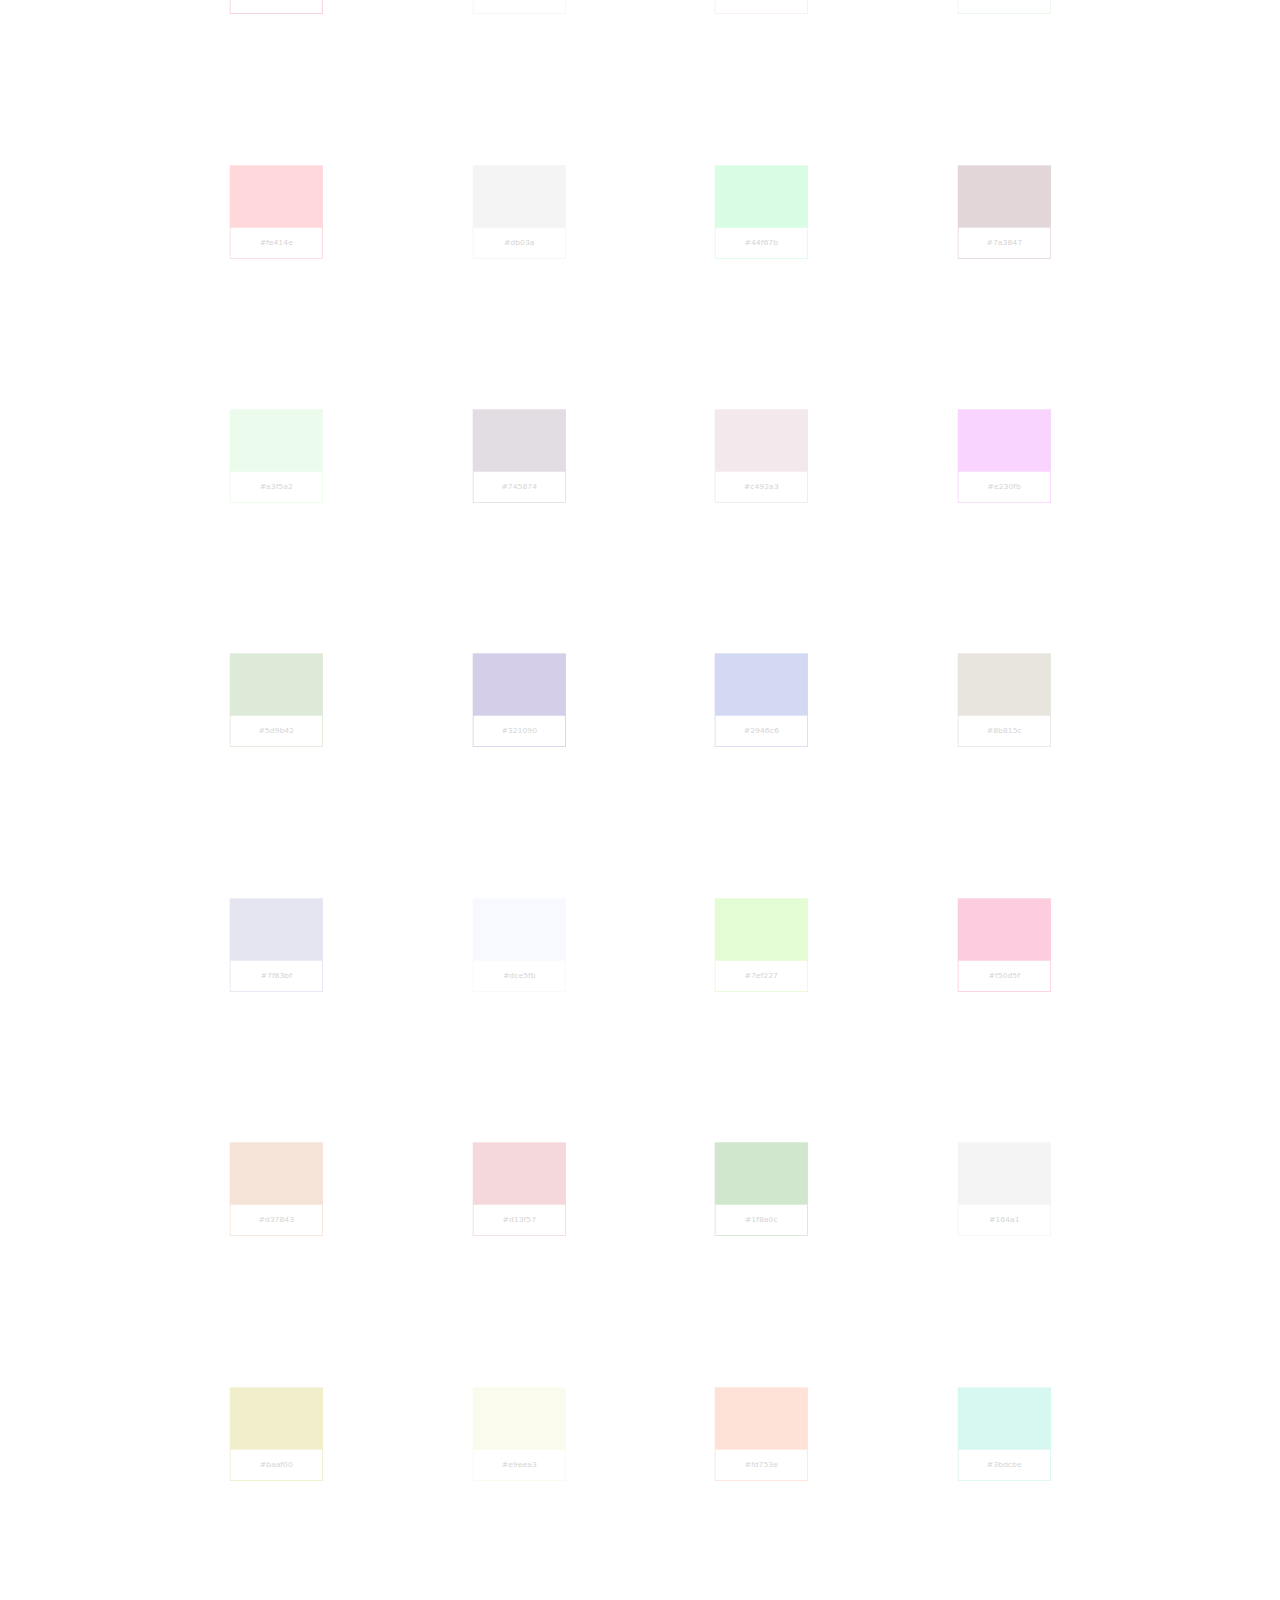
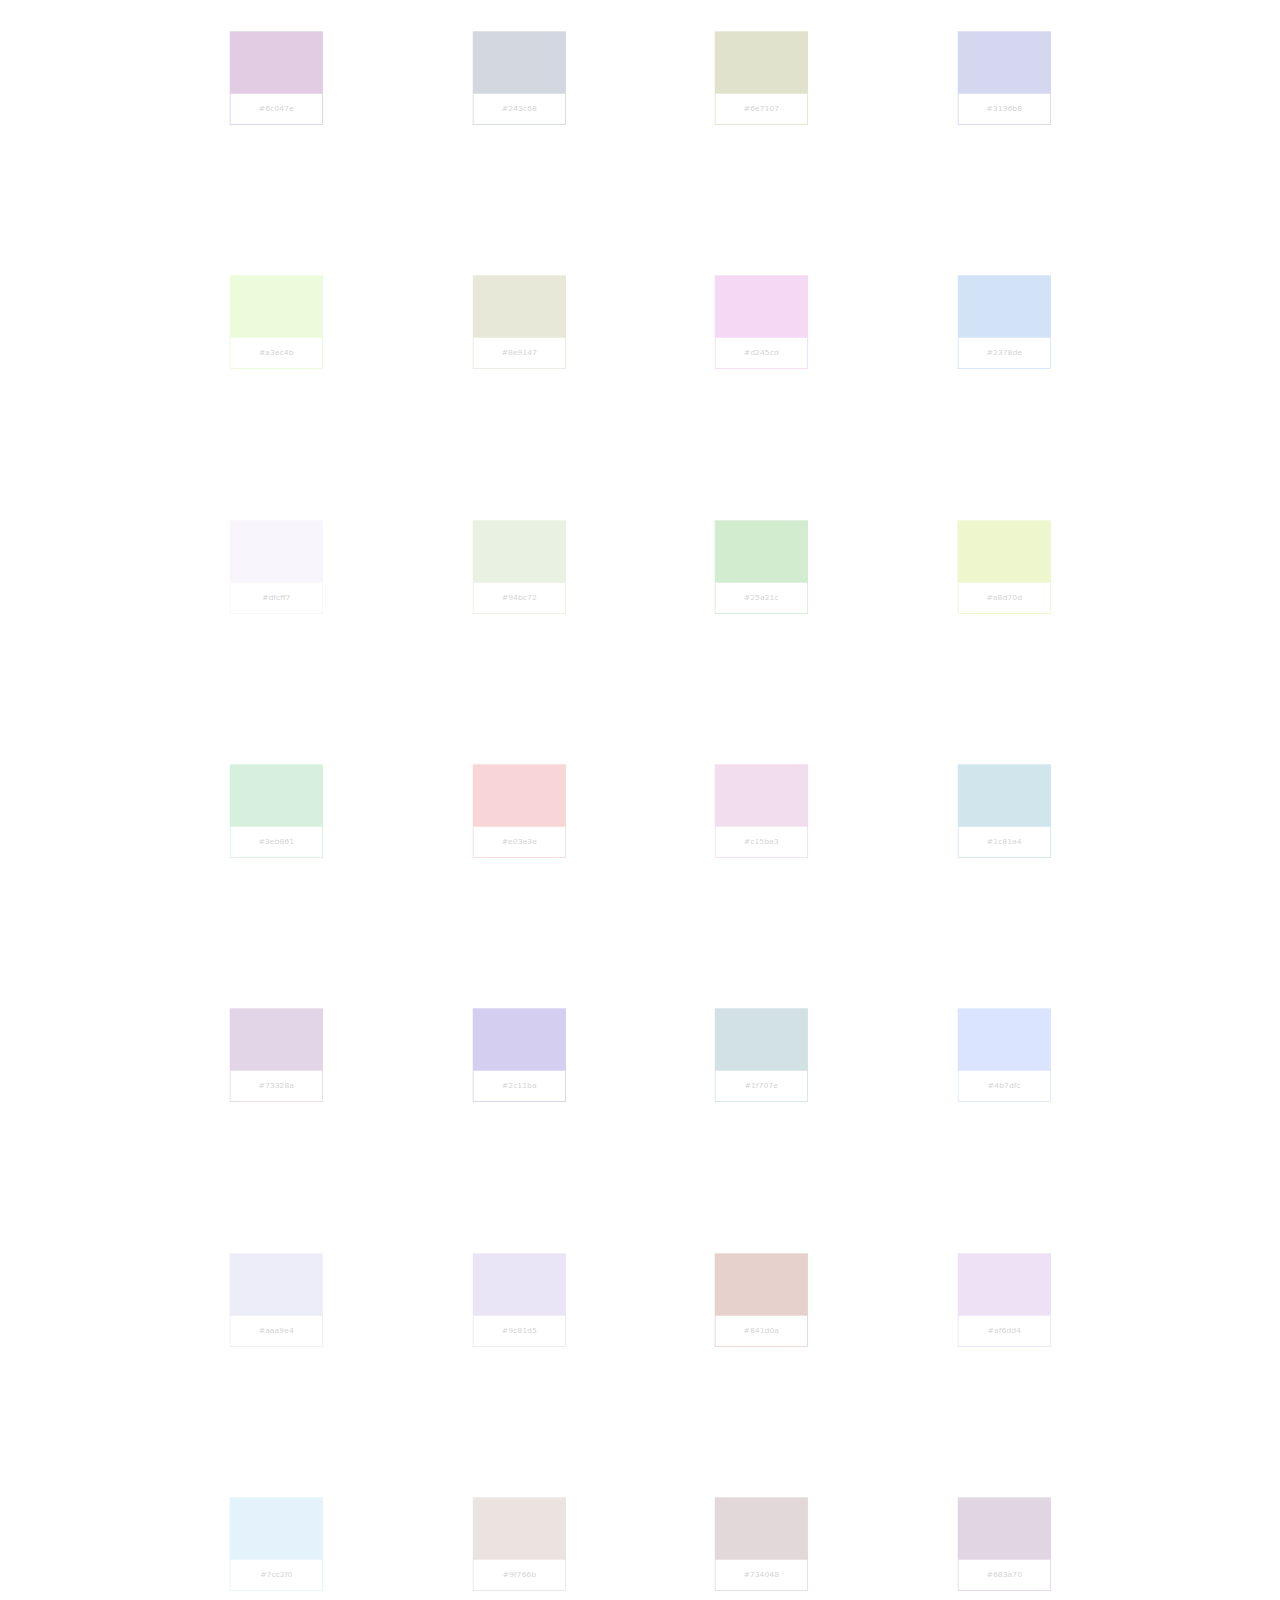
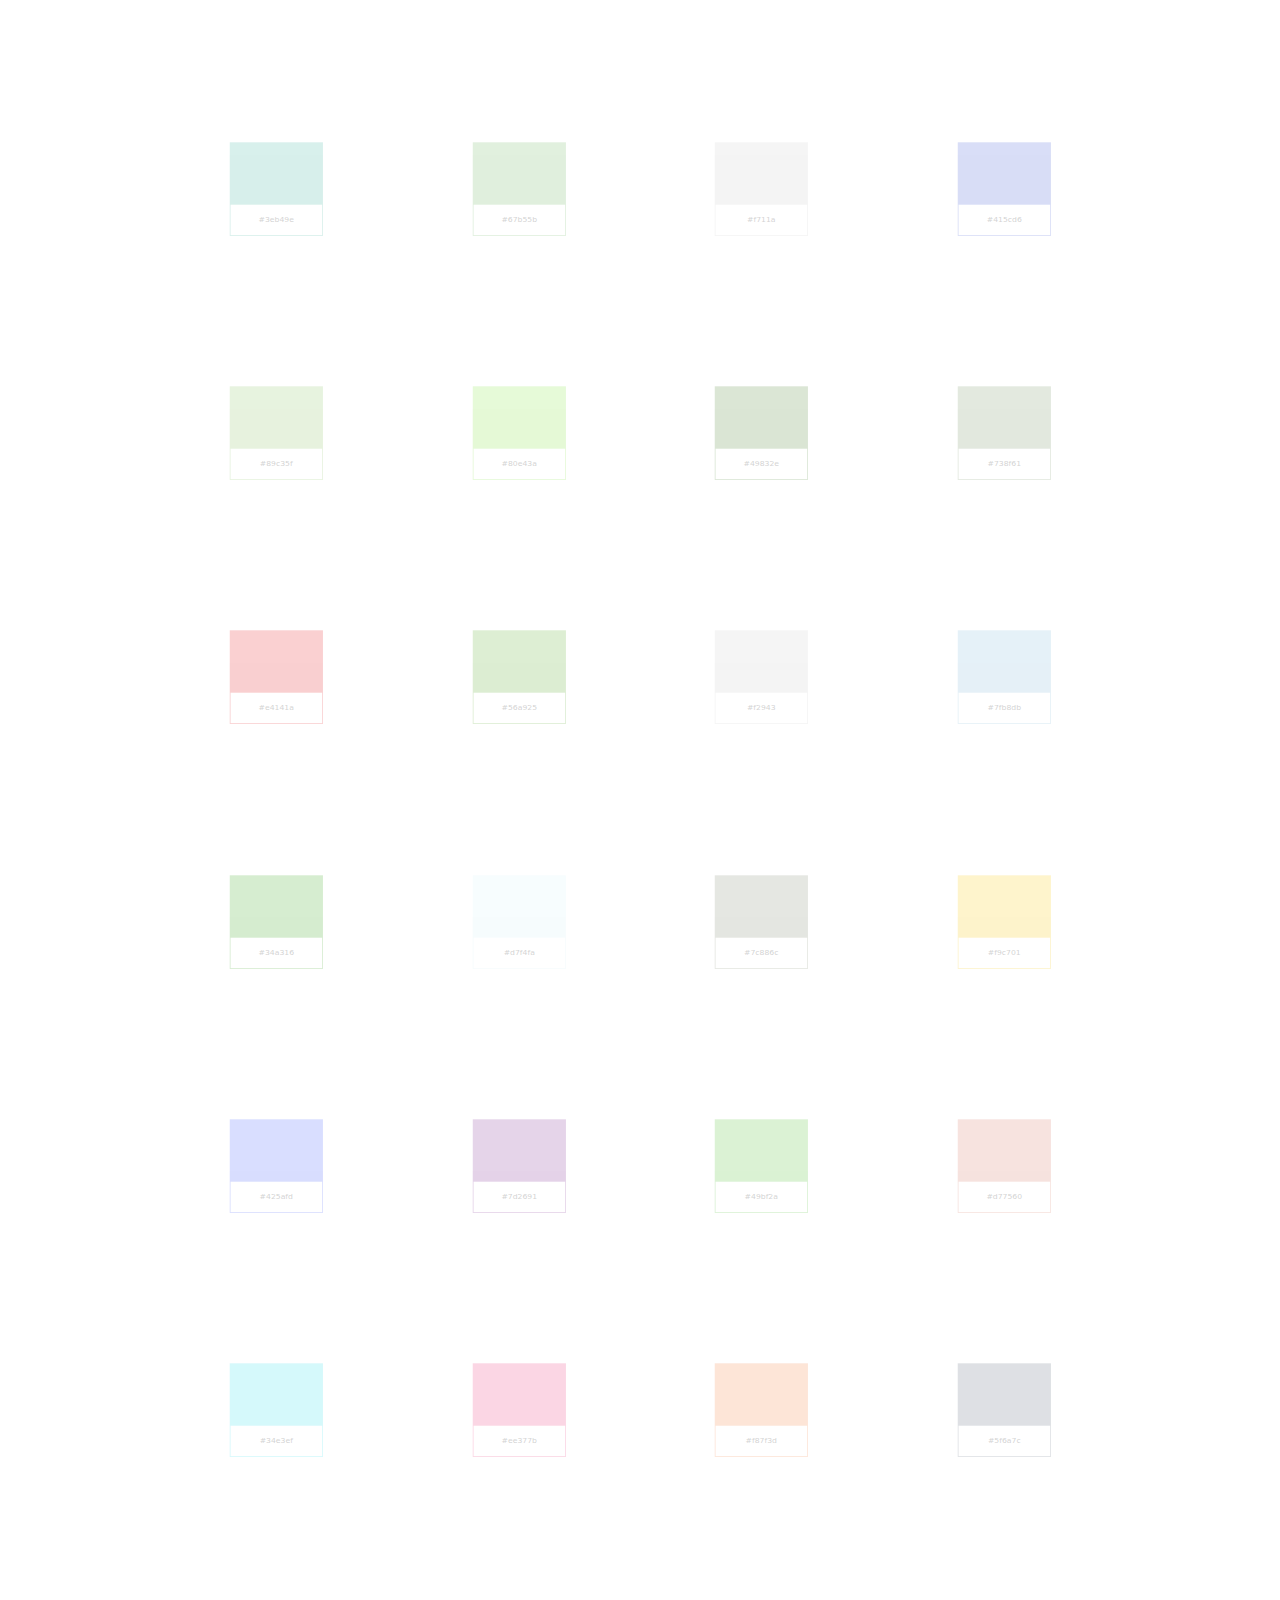
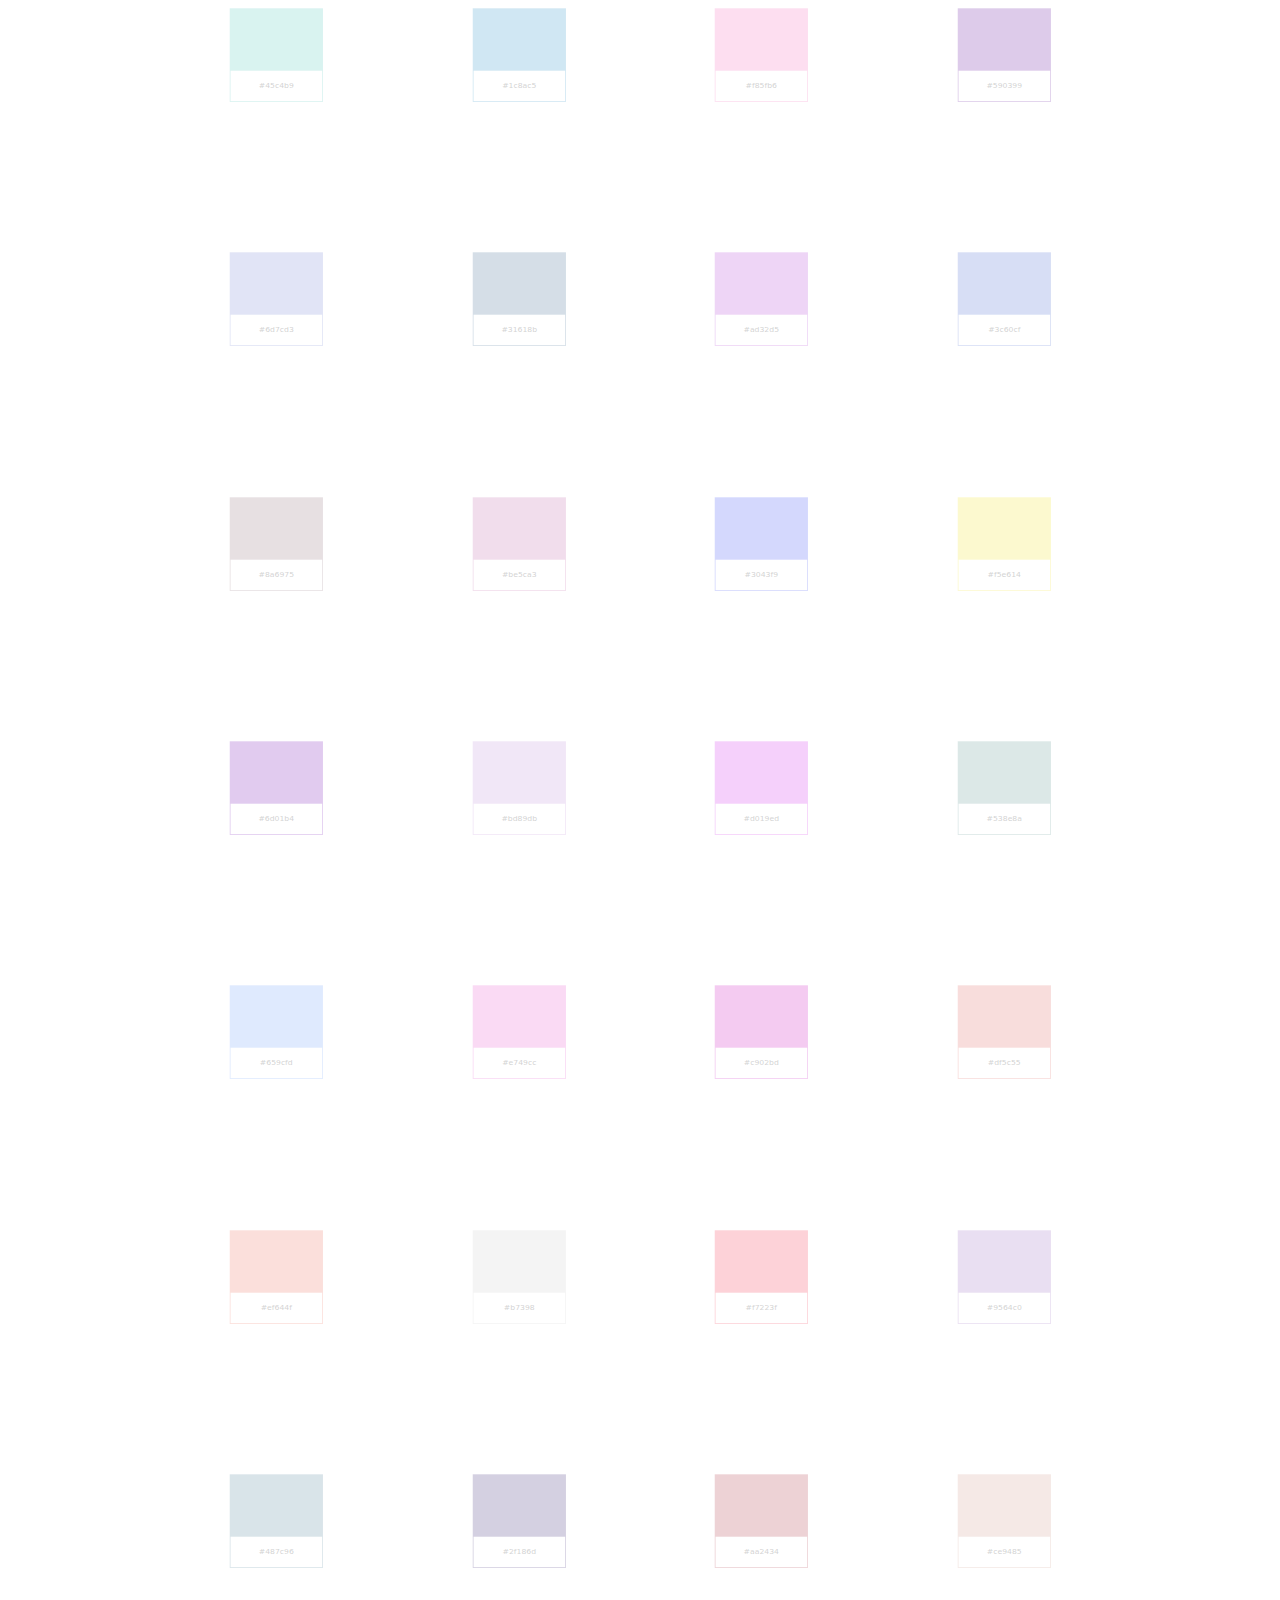
==== commit bb411d1c: "Spacing & errant console.log" ====
--- a/index.html
+++ b/index.html
@@ -9,38 +9,45 @@
     <style>
         .demo,
         .demo li {
-            float: none;
             padding: 0;
-            margin: 0 auto 1.5em auto;
+            margin : 0;
+            list-style-type: none;           
+        }
+
+        .demo {
+            display: grid;
+            grid-gap: 10px;
+            grid-template-columns: repeat(auto-fit, minmax(200px, 1fr));
+            margin: 0 auto 24px auto;
+            margin: 0 auto 2rem auto; 
+        }
+
+        .demo li {
+            text-align: center;
+            line-height: 2em;
+            background: #ccc;
+            font-size: 1.2em;
+            font-weight: lighter;
+            font-family: Corbel, "Lucida Grande", "Lucida Sans Unicode", "Lucida Sans", "DejaVu Sans", "Bitstream Vera Sans", "Liberation Sans", Verdana, "Verdana Ref", sans-serif;           
             display: block;
-            list-style-type: none;
+            padding-top: 8em;
+            transition: all 0.6s cubic-bezier(.87, -.41, .19, 1.44);
+            opacity: 1;
+            transform: scale(1);           
+        }
+
+        .demo li span {
+            background: #fff;
+            color: #222;
+            display: block;
+            padding: 1em 0;
             text-align: center;
-        }
-
-        .demo li {
-            width: 3em;
-            height: 3em;
-            line-height: 3em;
-            background: #ccc;
-            font-family: georgia, serif;
-            font-size: 3em;
-            font-weight: lighter;
-            padding: 2em;
-            margin: 0 auto 1.5em auto;
-            display: block;
-            opacity: 1;
-            box-shadow: 0 0 8px rgba(0, 0, 0, .4);
-            border: .4em solid rgba(255, 255, 255, 0.2);
-            text-shadow: 0 1px 0 rgba(255, 255, 255, 0.3);
-            color: rgba(0, 0, 0, 0.8);
-            -moz-transition: opacity 0.6s cubic-bezier(.87, -.41, .19, 1.44);
-            -webkit-transition: opacity 0.6s cubic-bezier(.87, -.41, .19, 1.44);
-            transition: opacity 0.6s cubic-bezier(.87, -.41, .19, 1.44);
+            margin: 2px;
         }
 
         .demo li.lazyfadein {
             opacity: .2;
-            box-shadow: 0 0 0 rgba(0, 0, 0, .4);
+            transform: scale(0.4);
         }
     </style>
 </head>
@@ -56,7 +63,7 @@
             <li>Correctly calculates if an observed element is hidden in the overflow of a parent element</li>
             <li>A little over 1k when minified &amp; gzipped</li>
         </ul>
-        <h2>API</h2>
+        <h2>The Peekaboo API</h2>
         <p>The API was kept small and focused &ndash; It contains only two methods, both of which are described below:</p>
         <h3>&lt;Object&gt; window.peekaboo</h3>
         <p>An Object <code>window.peekaboo</code> is made available. It makes public the following API methods.</p>
@@ -64,8 +71,8 @@
         <p>The <code>peekaboo.observe</code> method is used to initiate the observation of DOM elements; for example:</p>
         <figure>
             <pre><code>peekaboo.observe({
-    "pattern":"img[data-srcset]",
-    "callback":function(elemArray) {
+    "pattern": "img[data-srcset]",
+    "callback": function(elemArray) {
         elemArray.forEach(function(elem) {
             elem.setAttribute("srcset", elem.getAttribute("data-srcset"));
             elem.removeAttribute("data-srcset");
@@ -131,8 +138,8 @@
         <figure><pre><code>if(peekaboo &amp;&amp; peekaboo.supported) {
     // Yeah, start doing cool things!
     peekaboo.observe({
-        "pattern":"pattern",
-        "callback":callbackFunction
+        "pattern": "pattern",
+        "callback": callbackFunction
     );
 } else {
     // Yikes, start the backup plan!
@@ -140,9 +147,9 @@
             <figcaption><span>An example showing how to determine browser support</a></span></figcaption>
         </figure>
         <h2>Browser support</h2>
-        <p>Modern browsers only (IE10+). The script relies on either the <code>IntersectionObserver</code> API or a mix of <code>addEventListener</code>, <code>querySelectorAll</code>, <code>requestAnimationFrame</code> and <code>getBoundingClientRect</code> &ndash; which limits it to a more modern browser experience. Hopefully browser uptake for the <code>IntersectionObserver</code> API will be swift and this script will be obsolete in the near future (<a href="https://caniuse.com/#search=IntersectionObserver">caniuse</a>).</p>
+        <p>Modern browsers only (IE10+). The script relies on either the <code>IntersectionObserver</code> API or a mix of <code>addEventListener</code>, <code>querySelectorAll</code>, <code>requestAnimationFrame</code> and <code>getBoundingClientRect</code> &ndash; which limits it to a more modern browser experience. Hopefully browser uptake for the <code>IntersectionObserver</code> API will be swift and this script will be obsolete in the near future (<a href="https://caniuse.com/#search=IntersectionObserver">caniuse: Intersection Observer</a>).</p>
         <h2>Loading the script</h2>
-        <p>The script should be placed just before the closing <code>&lt;/body&gt;</code> tag as it requires the DOM to be populated before initialisation.</p>
+        <p>Add the script to the page source code as shown below. It&#8217;s a good idea to add it directly before the closing <code>&lt;/body&gt;</code> tag as it requires the DOM to be populated before initialisation.</p>
         <figure><pre><code>    &lt;script src="/the/path/to/peekaboo.min.js"&gt;&lt;/script&gt;
 &lt;/body&gt;</code></pre>
             <figcaption><span>An example showing where to place the script within the markup</a></span></figcaption>
@@ -166,15 +173,18 @@
         <ul>
             <li>Uses the very fast <code>IntersectionObserver</code> API where possible</li>
             <li>Attempts to reuse the same <code>IntersectionObserver</code> instance where possible for all calls to <code>peekaboo.observe</code></li>
-            <li>Fallsback to using a single <code>scroll</code> and <code>resize</code> event in other browsers but hooks into <code>requestAnimationFrame</code> to stop scroll jank</li>
-            <li>Automatically removes the <code>scroll</code> and <code>resize</code> event handler when no longer needed</li>
-            <li>Caches element lists to reduce the <code>querySelectorAll</code> overhead to a bare minimum when the <code>scroll</code>/<code>resize</code> fallback is used</li>
-            <li>Caches window <code>height</code> and <code>width</code> to help avoid layout thrashing</li>
-            <li>Ships with a <a href="#fastVisibilityCheck"><code>fastVisibilityCheck</code></a> option for speeding things up even more (where possible) on browsers that don&#8217;t support the <code>IntersectionObserver</code></li>
             <li>Batches callbacks i.e. one callback for many elements, not one callback per element</li>
+            <li>For browsers that don&#8217;t support the <code>IntersectionObserver</code>&#8230;
+                <ul>
+                    <li>Fallsback to using a single <code>scroll</code> and <code>resize</code> event in other browsers but hooks into <code>requestAnimationFrame</code> to stop scroll jank</li>
+                    <li>Automatically removes the <code>scroll</code> and <code>resize</code> event handler when no longer needed</li>
+                    <li>Caches element lists to reduce the <code>querySelectorAll</code> overhead to a bare minimum when the <code>scroll</code>/<code>resize</code> fallback is used</li>
+                    <li>Caches window <code>height</code> and <code>width</code> to help avoid layout thrashing</li>
+                    <li>Ships with a <a href="#fastVisibilityCheck"><code>fastVisibilityCheck</code></a> option for speeding things up even more</li>
+                </ul>
         </ul>
-        <h2 id="demo">Demo</h2>
-        <p>A demo that covers <a href="./demo/srcset-lazyload/index.html">lazyloading responsive images</a> is also available. A simple demo that animates 500 list items as they scroll into view is shown below:</p>
+        <h2 id="demo">Demo &#8216;Pantone&#8217;</h2>
+        <p>A simple demo that animates 500 list items (dressed up as Pantone cards and with random background colours) as they scroll into view is shown below. A demo that covers <a href="./demo/srcset-lazyload/index.html">lazyloading responsive images</a> is also available.</p>
         <figure><pre><code>peekaboo.observe({
     "pattern": ".lazyfadein",
     "callback": function(elemArray) {
@@ -183,7 +193,7 @@
         })
     }
 });</code></pre>
-            <figcaption><span>The peekaboo.observe call made within the demo</a></span></figcaption>
+            <figcaption><span>The peekaboo.observe call made within the &#8216;Pantone&#8217; demo</a></span></figcaption>
         </figure>
         <ul class="demo" id="demo-1"></ul>
         <h3>A fixed height wrapper with overflow test</h3>
@@ -207,15 +217,19 @@
 (function() {
     function createListElements() {
         var docFrag = document.createDocumentFragment(),
-            li, i;
+            li, span, i, backgroundColor;
 
         for (i = 1; i < 250; i++) {
+            // Set a random background colour
+            backgroundColor = '#' + Math.floor(Math.random() * 16777215).toString(16);
             li = document.createElement('li');
+            span = document.createElement('span');
             // Set a classname we can use later when invoking the peekaboo script
             li.className = peekaboo && peekaboo.supported ? "lazyfadein" : "";
-            li.appendChild(document.createTextNode(i));
-            // Set a random background colour
-            li.style.backgroundColor = '#' + Math.floor(Math.random() * 16777215).toString(16);
+            span.appendChild(document.createTextNode(backgroundColor));
+            li.appendChild(span);
+            
+            li.style.backgroundColor = backgroundColor;
             docFrag.appendChild(li);
         }
 
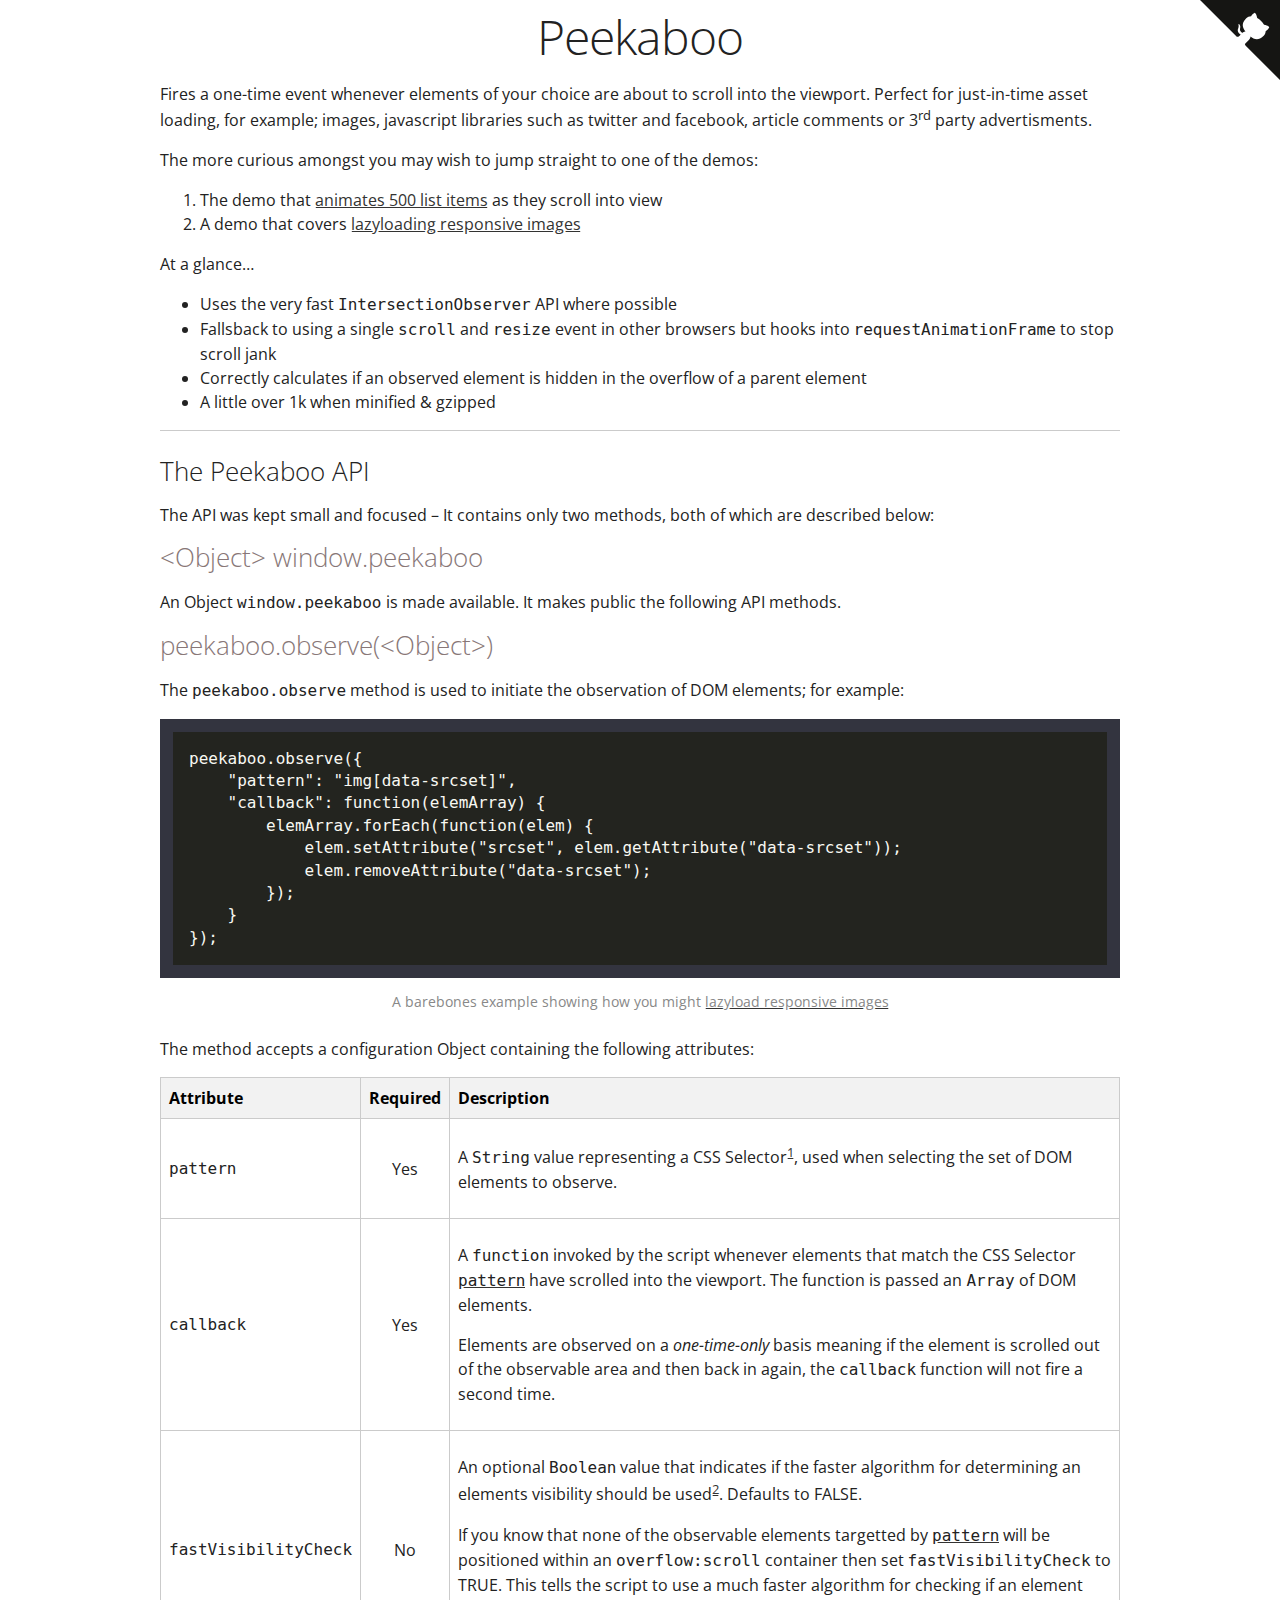
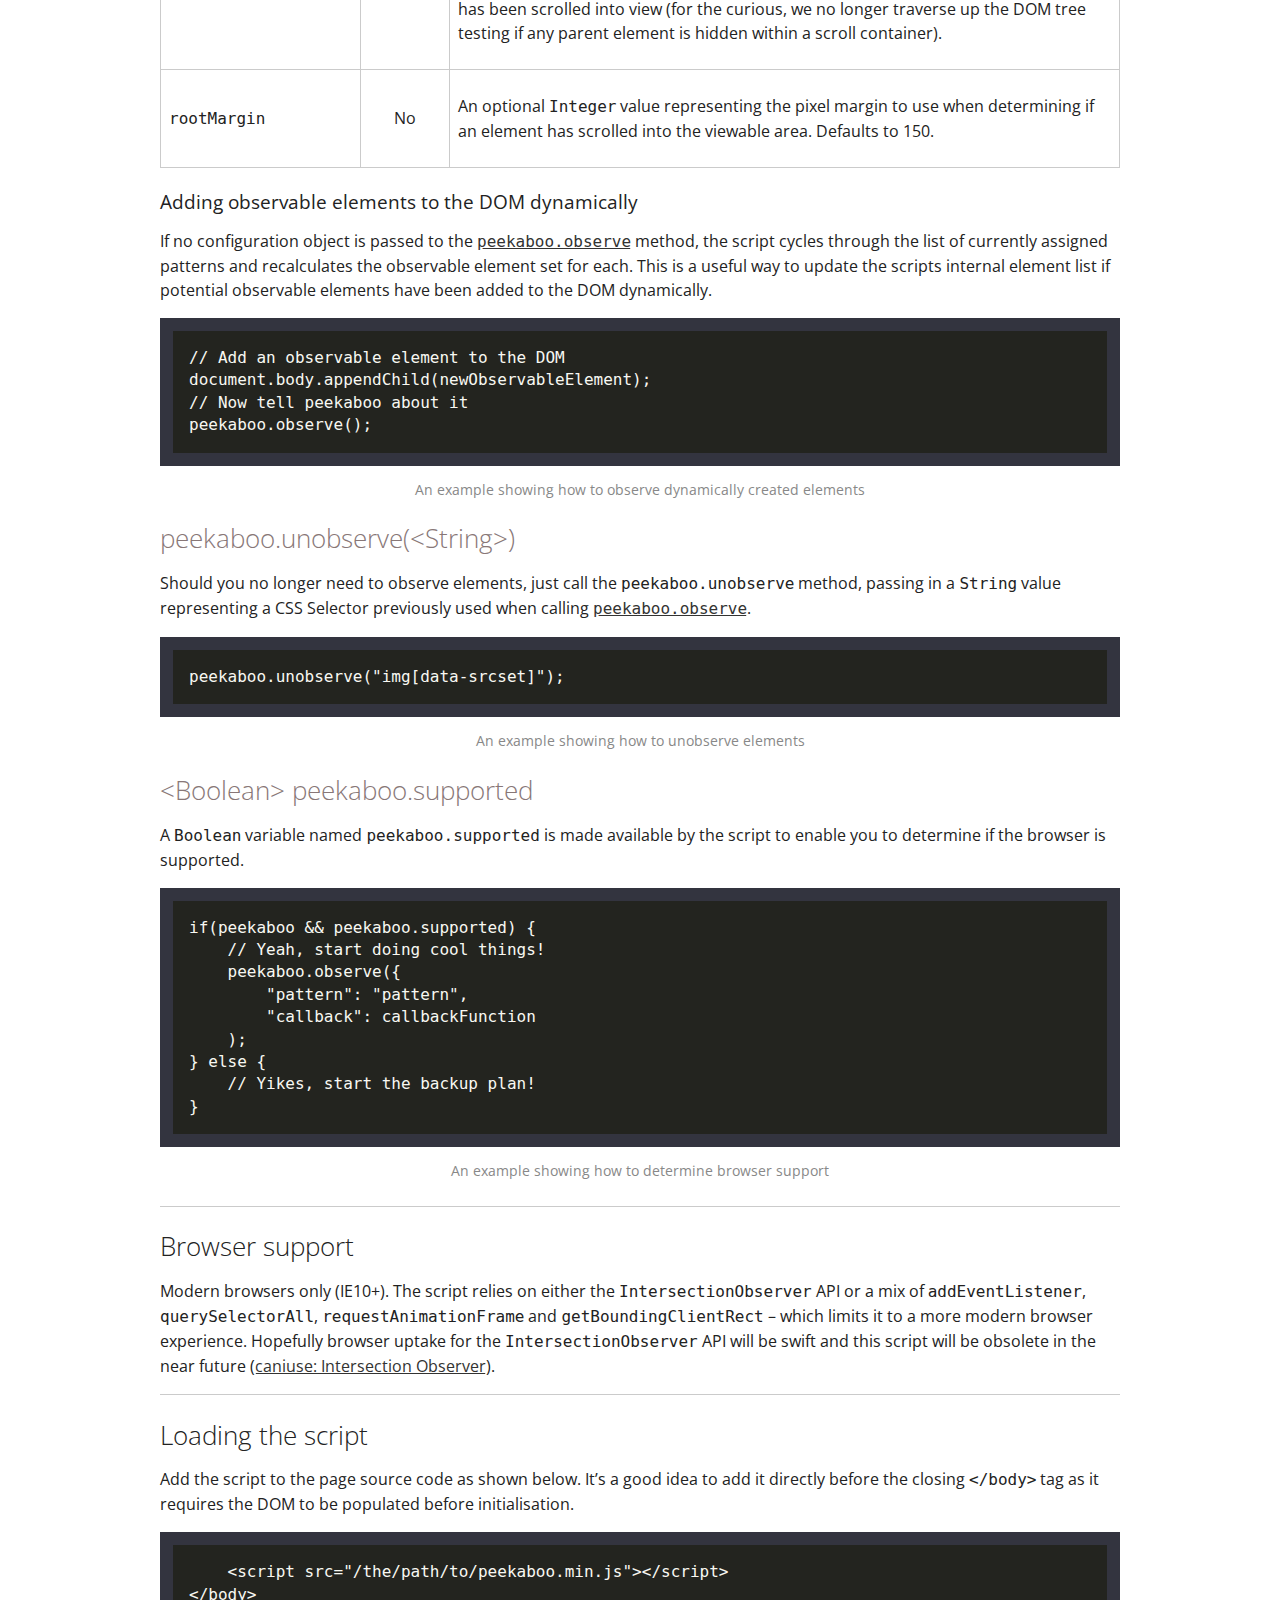
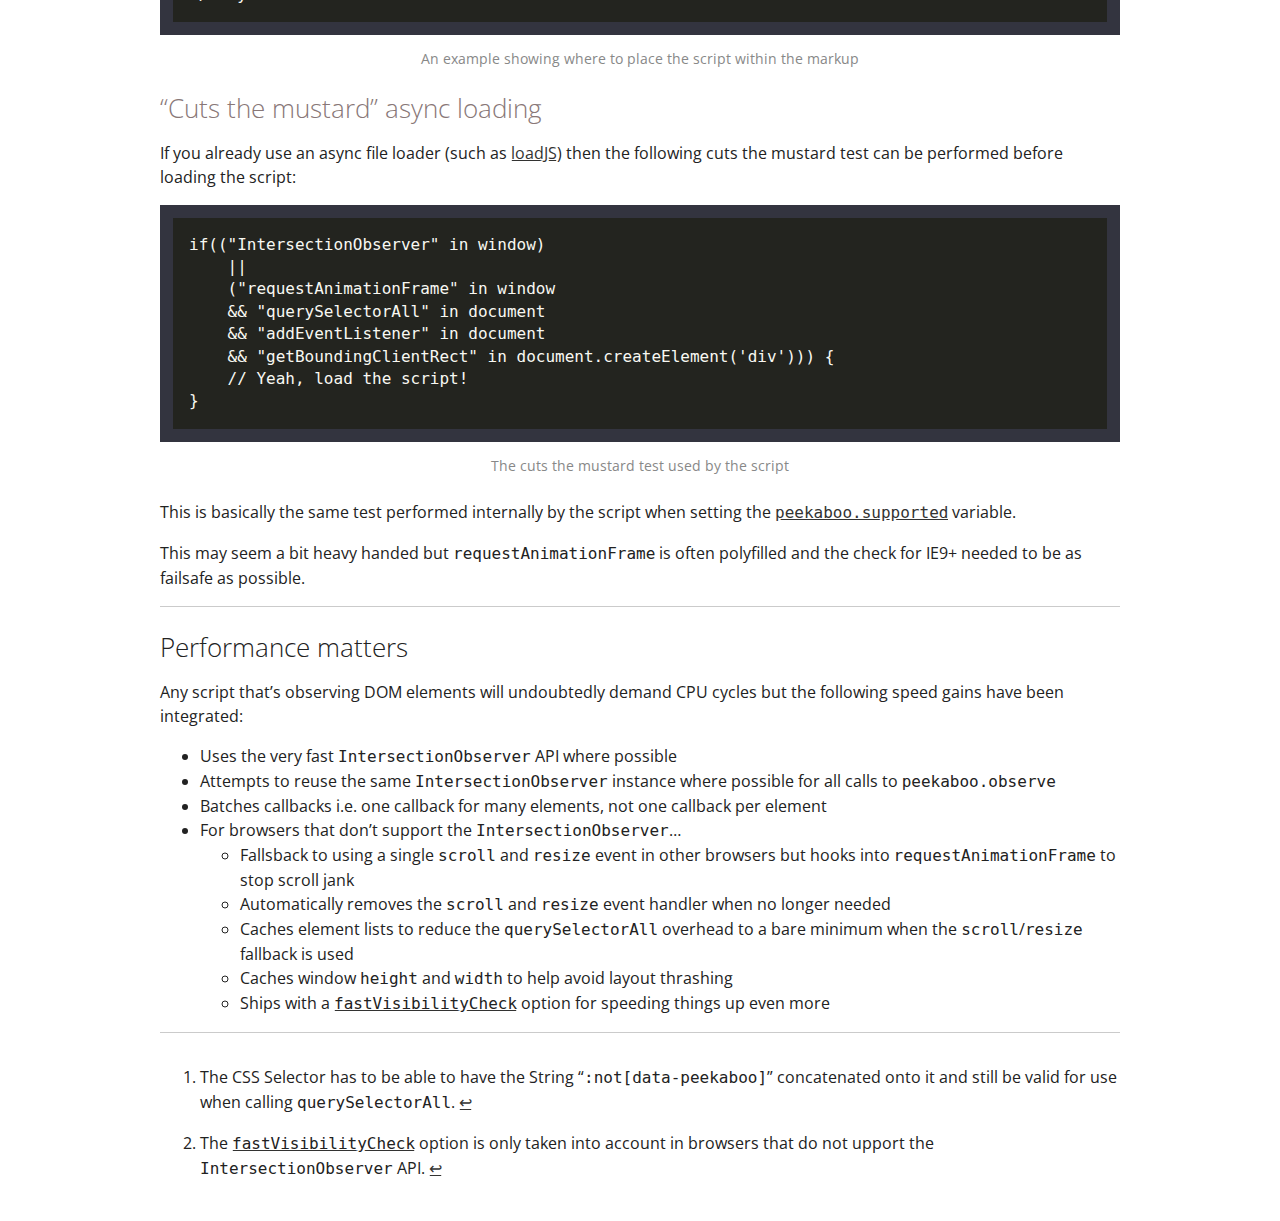
==== commit 5de50583: "Split demo and docs" ====
--- a/index.html
+++ b/index.html
@@ -6,56 +6,16 @@
     <meta name="description" content="Peekaboo - Know when elements are about to scroll into the viewport">
     <link href='https://fonts.googleapis.com/css?family=Open+Sans:300,400,700' rel='stylesheet' type='text/css'>
     <link href='demo.css' rel='stylesheet' type='text/css'>
-    <style>
-        .demo,
-        .demo li {
-            padding: 0;
-            margin : 0;
-            list-style-type: none;           
-        }
-
-        .demo {
-            display: grid;
-            grid-gap: 10px;
-            grid-template-columns: repeat(auto-fit, minmax(200px, 1fr));
-            margin: 0 auto 24px auto;
-            margin: 0 auto 2rem auto; 
-        }
-
-        .demo li {
-            text-align: center;
-            line-height: 2em;
-            background: #ccc;
-            font-size: 1.2em;
-            font-weight: lighter;
-            font-family: Corbel, "Lucida Grande", "Lucida Sans Unicode", "Lucida Sans", "DejaVu Sans", "Bitstream Vera Sans", "Liberation Sans", Verdana, "Verdana Ref", sans-serif;           
-            display: block;
-            padding-top: 8em;
-            transition: all 0.6s cubic-bezier(.87, -.41, .19, 1.44);
-            opacity: 1;
-            transform: scale(1);           
-        }
-
-        .demo li span {
-            background: #fff;
-            color: #222;
-            display: block;
-            padding: 1em 0;
-            text-align: center;
-            margin: 2px;
-        }
-
-        .demo li.lazyfadein {
-            opacity: .2;
-            transform: scale(0.4);
-        }
-    </style>
 </head>
 <body>
     <article>
         <h1>Peekaboo</h1>
         <p>Fires a one-time event whenever elements of your choice are about to scroll into the viewport. Perfect for just-in-time asset loading, for example; images, javascript libraries such as twitter and facebook, article comments or 3<sup>rd</sup> party advertisments.</p>
-        <p>The more curious amongst you may wish to jump straight to <a href="#demo">the various demos</a>.</p>
+        <p>The more curious amongst you may wish to jump straight to one of the demos:</p>
+        <ol>
+            <li>The demo that <a href="./demo/pantone/index.html">animates 500 list items</a> as they scroll into view</li>
+            <li>A demo that covers <a href="./demo/srcset-lazyload/index.html">lazyloading responsive images</a></li>
+        </ol>
         <p>At a glance&#8230;
         <ul>
             <li>Uses the very fast <code>IntersectionObserver</code> API where possible</li>
@@ -183,23 +143,6 @@
                     <li>Ships with a <a href="#fastVisibilityCheck"><code>fastVisibilityCheck</code></a> option for speeding things up even more</li>
                 </ul>
         </ul>
-        <h2 id="demo">Demo &#8216;Pantone&#8217;</h2>
-        <p>A simple demo that animates 500 list items (dressed up as Pantone cards and with random background colours) as they scroll into view is shown below. A demo that covers <a href="./demo/srcset-lazyload/index.html">lazyloading responsive images</a> is also available.</p>
-        <figure><pre><code>peekaboo.observe({
-    "pattern": ".lazyfadein",
-    "callback": function(elemArray) {
-        elemArray.forEach(function(elem) {
-            elem.className = "";
-        })
-    }
-});</code></pre>
-            <figcaption><span>The peekaboo.observe call made within the &#8216;Pantone&#8217; demo</a></span></figcaption>
-        </figure>
-        <ul class="demo" id="demo-1"></ul>
-        <h3>A fixed height wrapper with overflow test</h3>
-        <div id="demo-constrained">
-            <ul class="demo" id="demo-2"></ul>
-        </div>
         <footer>
             <ol>
                 <li id="footnote-1"><p>The CSS Selector has to be able to have the String &#8220;<code>:not[data-peekaboo]</code>&#8221; concatenated onto it and still be valid for use when calling <code>querySelectorAll</code>. <a href="#fn-1" title="Jump back to footnote 1 in the text.">↩</a></p></li>
@@ -209,54 +152,5 @@
     </article>
     <!-- Badge by http://tholman.com/github-corners/ //-->
     <a href="https://github.com/freqdec/peekaboo" class="github-corner"><svg width="80" height="80" viewBox="0 0 250 250" style="fill:#151513; color:#fff; position: absolute; top: 0; border: 0; right: 0;"><path d="M0,0 L115,115 L130,115 L142,142 L250,250 L250,0 Z"></path><path d="M128.3,109.0 C113.8,99.7 119.0,89.6 119.0,89.6 C122.0,82.7 120.5,78.6 120.5,78.6 C119.2,72.0 123.4,76.3 123.4,76.3 C127.3,80.9 125.5,87.3 125.5,87.3 C122.9,97.6 130.6,101.9 134.4,103.2" fill="currentColor" style="transform-origin: 130px 106px;" class="octo-arm"></path><path d="M115.0,115.0 C114.9,115.1 118.7,116.5 119.8,115.4 L133.7,101.6 C136.9,99.2 139.9,98.4 142.2,98.6 C133.8,88.0 127.5,74.4 143.8,58.0 C148.5,53.4 154.0,51.2 159.7,51.0 C160.3,49.4 163.2,43.6 171.4,40.1 C171.4,40.1 176.1,42.5 178.8,56.2 C183.1,58.6 187.2,61.8 190.9,65.4 C194.5,69.0 197.7,73.2 200.1,77.6 C213.8,80.2 216.3,84.9 216.3,84.9 C212.7,93.1 206.9,96.0 205.4,96.6 C205.1,102.4 203.0,107.8 198.3,112.5 C181.9,128.9 168.3,122.5 157.7,114.1 C157.9,116.9 156.7,120.9 152.7,124.9 L141.0,136.5 C139.8,137.7 141.6,141.9 141.8,141.8 Z" fill="currentColor" class="octo-body"></path></svg></a><style>.github-corner:hover .octo-arm{animation:octocat-wave 560ms ease-in-out}@keyframes octocat-wave{0%,100%{transform:rotate(0)}20%,60%{transform:rotate(-25deg)}40%,80%{transform:rotate(10deg)}}@media (max-width:500px){.github-corner:hover .octo-arm{animation:none}.github-corner .octo-arm{animation:octocat-wave 560ms ease-in-out}}</style>
-    <script src="peekaboo.js"></script>
-    <script>
-/* ----------------------------------------------------------------------------------
-Start: Demo scaffolding...
-*/
-(function() {
-    function createListElements() {
-        var docFrag = document.createDocumentFragment(),
-            li, span, i, backgroundColor;
-
-        for (i = 1; i < 250; i++) {
-            // Set a random background colour
-            backgroundColor = '#' + Math.floor(Math.random() * 16777215).toString(16);
-            li = document.createElement('li');
-            span = document.createElement('span');
-            // Set a classname we can use later when invoking the peekaboo script
-            li.className = peekaboo && peekaboo.supported ? "lazyfadein" : "";
-            span.appendChild(document.createTextNode(backgroundColor));
-            li.appendChild(span);
-            
-            li.style.backgroundColor = backgroundColor;
-            docFrag.appendChild(li);
-        }
-
-        return docFrag;
-    }
-
-    document.getElementById("demo-1").appendChild(createListElements());
-    document.getElementById("demo-2").appendChild(createListElements());
-/*
-End: Demo scaffolding...
----------------------------------------------------------------------------------- */
-
-    // Invoke peekaboo on our freshly squeezed list items
-    if(peekaboo && peekaboo.supported) {
-        peekaboo.observe({
-            // Pass in the querySelectorAll selector
-            "pattern": ".lazyfadein",
-            // The function invoked when elements have passed the reveal point
-            "callback": function(elemArray) {
-                elemArray.forEach(function(elem) {
-                    // Simply remove the .lazyloaded classname to animate to full opacity
-                    elem.className = "";
-                })
-            }
-        });
-    }
-})();
-    </script>
 </body>
 </html>
--- a/demo.css
+++ b/demo.css
@@ -1,22 +1,22 @@
 body
     {
-    text-align:left;
-    color:#222;
-    background:#fff;
-    font-size:100%;
-    line-height:1.5;
-    font-weight:normal;
-    font-family:"Open Sans", "Segoe", "Segoe UI", "HelveticaNeue-Light", "Helvetica Neue Light", "Helvetica Neue", Helvetica, Verdana, sans-serif;
-    padding:0 1em;
+    text-align: left;
+    color: #222;
+    background: #fff;
+    font-size: 100%;
+    line-height: 1.5;
+    font-weight: normal;
+    font-family: "Open Sans", "Segoe", "Segoe UI", "HelveticaNeue-Light", "Helvetica Neue Light", "Helvetica Neue", Helvetica, Verdana, sans-serif;
+    padding: 0 1em;
     }
 article
     {
-    max-width:60em;
-    margin:0 auto;
+    max-width: 60em;
+    margin: 0 auto;
     }
 form
     {
-    margin:0 0 1.4em 0;
+    margin: 0 0 1.4em 0;
     }
 a
     {
@@ -34,72 +34,67 @@
 	text-shadow: .03em 0 #fff,-.03em 0 #fff,0 .03em #fff,0 -.03em #fff,.06em 0 #fff,-.06em 0 #fff,.09em 0 #fff,-.09em 0 #fff,.12em 0 #fff,-.12em 0 #fff,.15em 0 #fff,-.15em 0 #fff;
 	background-position: 0 87%,100% 87%,0 87%;
     }
+@supports (text-decoration-skip: edges) {
+    a {
+        text-decoration: underline;
+        text-decoration-skip: edges;
+        background: 0 none;
+    }
+}
 h1,
 h2,
-h3,
+h3
+    {
+    font-weight:300;
+    }
 h4
     {
-    font-weight:300;
-    }
+    font-weight:400;
+    }
+h1,
+h2,
+h3, 
 h4
     {
-    font-weight:400;
+    font-size: 26px;
+    font-size: 1.6rem;
+    text-align: left;
+    line-height: 1.2;
+    margin: 0 auto 12px auto;
+    margin: 0 auto 1rem auto;
     }
 h1
     {
     font-size: 48px;
     font-size: 3rem;
-    text-align:left;
-    margin:0 auto 12px auto;
-    margin:0 auto 1rem auto;
-    letter-spacing:-0.02em;;
-    line-height:1;
-    }
-h2, h3
-    {
-    font-size: 26px;
-    font-size: 1.6rem;
-    text-align:left;
-    margin:0 auto 12px auto;
-    margin:0 auto 1rem auto;
+    text-align: center;
+    letter-spacing: -0.02em;
+    }
+h3
+    {
+    color: #877;
     }
 h4
     {
     font-size: 18px;
     font-size: 1.2rem;
-    text-align:left;
-    margin:0 auto 12px auto;
-    margin:0 auto 1rem auto;
-    }
-h3
-    {
-    color:#877;
-    }
-
-@media (min-width:580px){
-
-
-}
-@media (min-width:860px){
-
-
-}
+    }
 pre
     {
-    padding:1em;
+    padding: 1em;
     background: #33343f;
     }
 code
     {
-    font-size:100%;
+    font-size: 100%;
     font-family: Consolas, Monaco, "Andale Mono", "DejaVu Sans Mono", monospace;
-    color:#222;
-    font-weight:normal;
+    color: #222;
+    font-weight: normal;
     }
 pre code
     {
-    display:block;
-    padding:1em;
+    display: block;
+    padding: 1em;
     font-size: 100%;
     line-height: 140%;
     white-space: pre;
@@ -112,25 +107,25 @@
 figure,
 figcaption
     {
-    display:block;
-    padding:0;
-    margin:0 0 1.5em 0;
+    display: block;
+    padding: 0;
+    margin: 0 0 1.5em 0;
     }
 figcaption
     {
-    font-size:0.9rem;
-    text-align:center;
-    color:#888;
+    font-size: 0.9rem;
+    text-align: center;
+    color: #888;
     }
 figcaption a
     {
-    color:#888;
+    color: #888;
     }
 figcaption span
     {
-    display:inline-block;
-    text-align:left;
-    margin:0 auto;
+    display: inline-block;
+    text-align: left;
+    margin: 0 auto;
     }
 table
     {
@@ -138,7 +133,7 @@
     border-spacing: 0;
     empty-cells: show;
     border: 1px solid #cbcbcb;
-    margin:0 0 1.4em 0;
+    margin: 0 0 1.4em 0;
     }
 caption
     {
@@ -178,27 +173,32 @@
     {
     border-bottom-width: 0;
     }
-article > footer
+article > footer,
+h2
     {
     border-top: 1px solid #cbcbcb;
-    padding:1em 0;
-    display:block;
+    padding: 1em 0;
+    display: block;
+    }
+h2 
+    {
+    padding-bottom: 0;
     }
 aside
     {
-    border-left:3px solid #aaa;
-    padding:0 0 0 1em;
-    margin:0 0 1.5em 0;
+    border-left: 3px solid #aaa;
+    padding: 0 0 0 1em;
+    margin: 0 0 1.5em 0;
     }
 #demo-constrained
     {
-    height:400px;
-    overflow:scroll;
+    height: 400px;
+    overflow: scroll;
     margin-bottom: 1.4em;
     }
 #demo-1
     {
-    border-top:1px solid #bbb;
-    padding-top:1.3em;
-    margin-top:1.4em;
-    }
+    border-top: 1px solid #bbb;
+    padding-top: 1.3em;
+    margin-top: 1.4em;
+    }
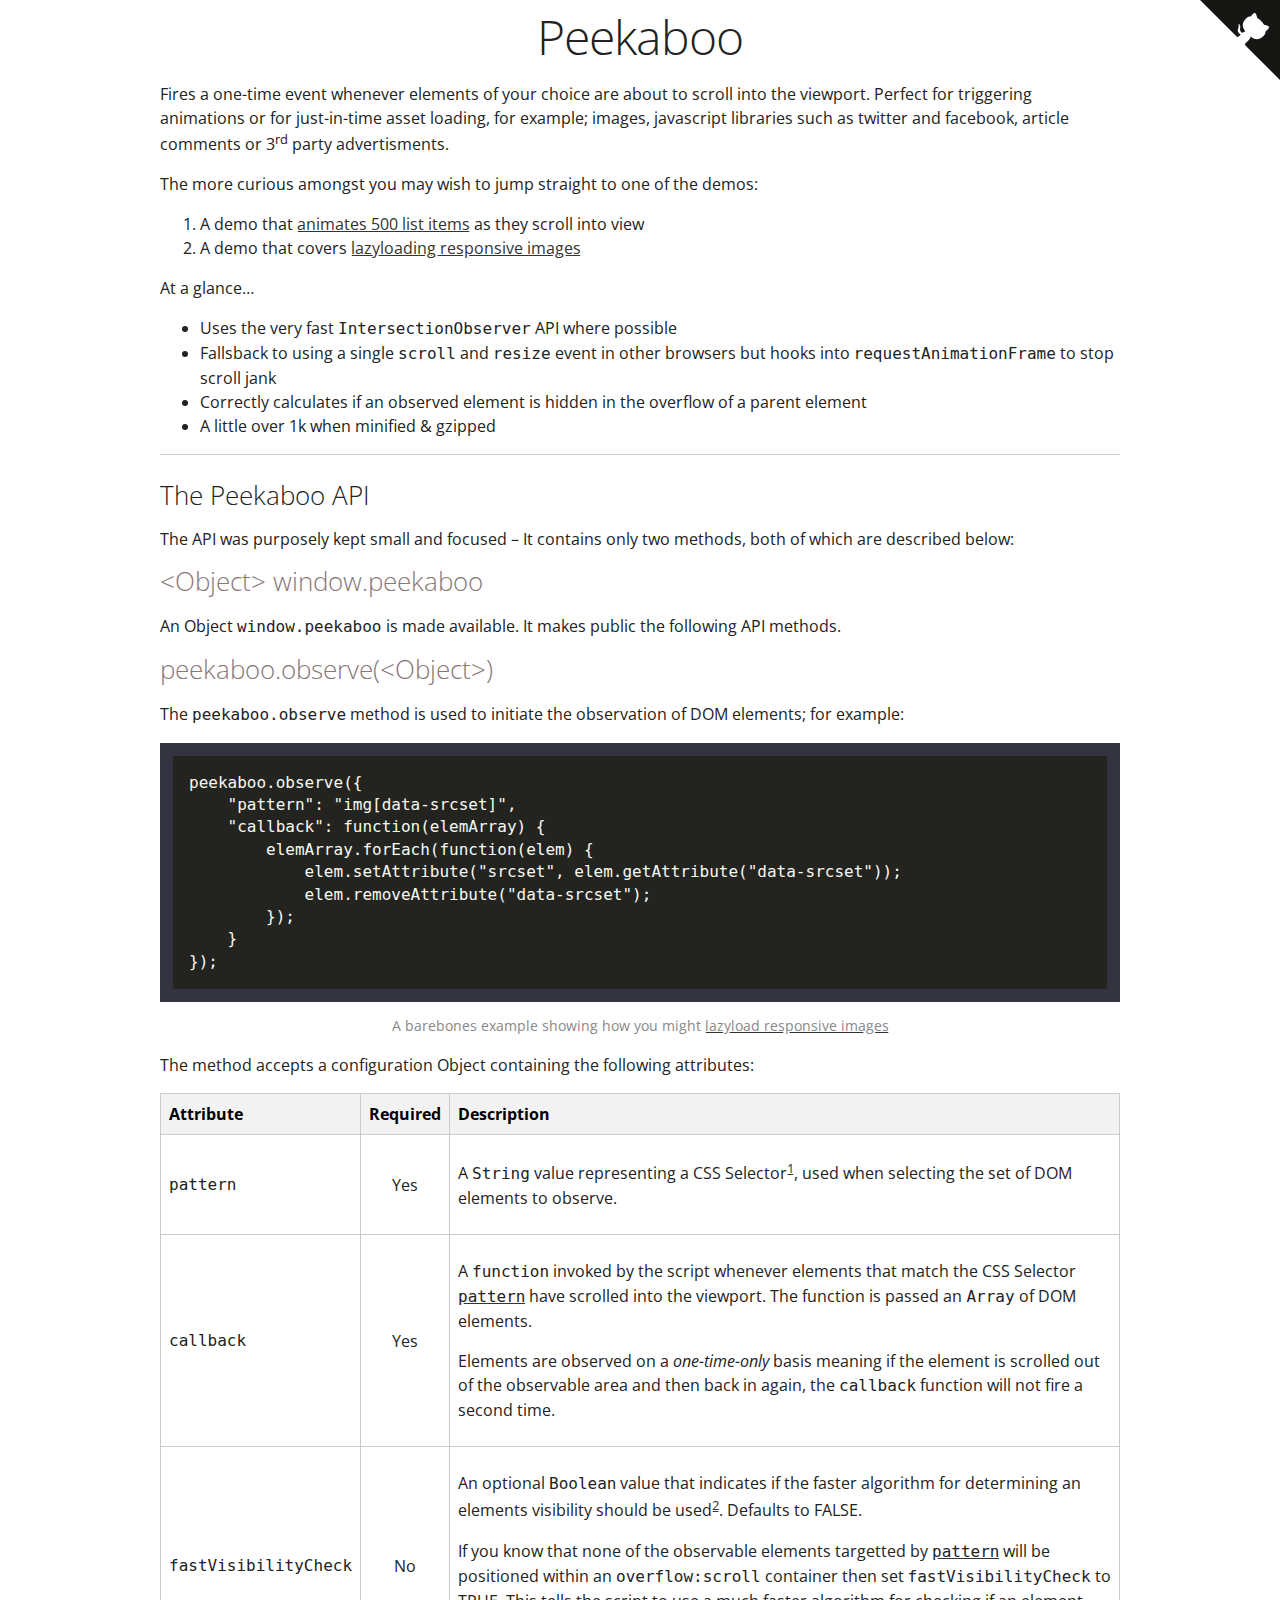
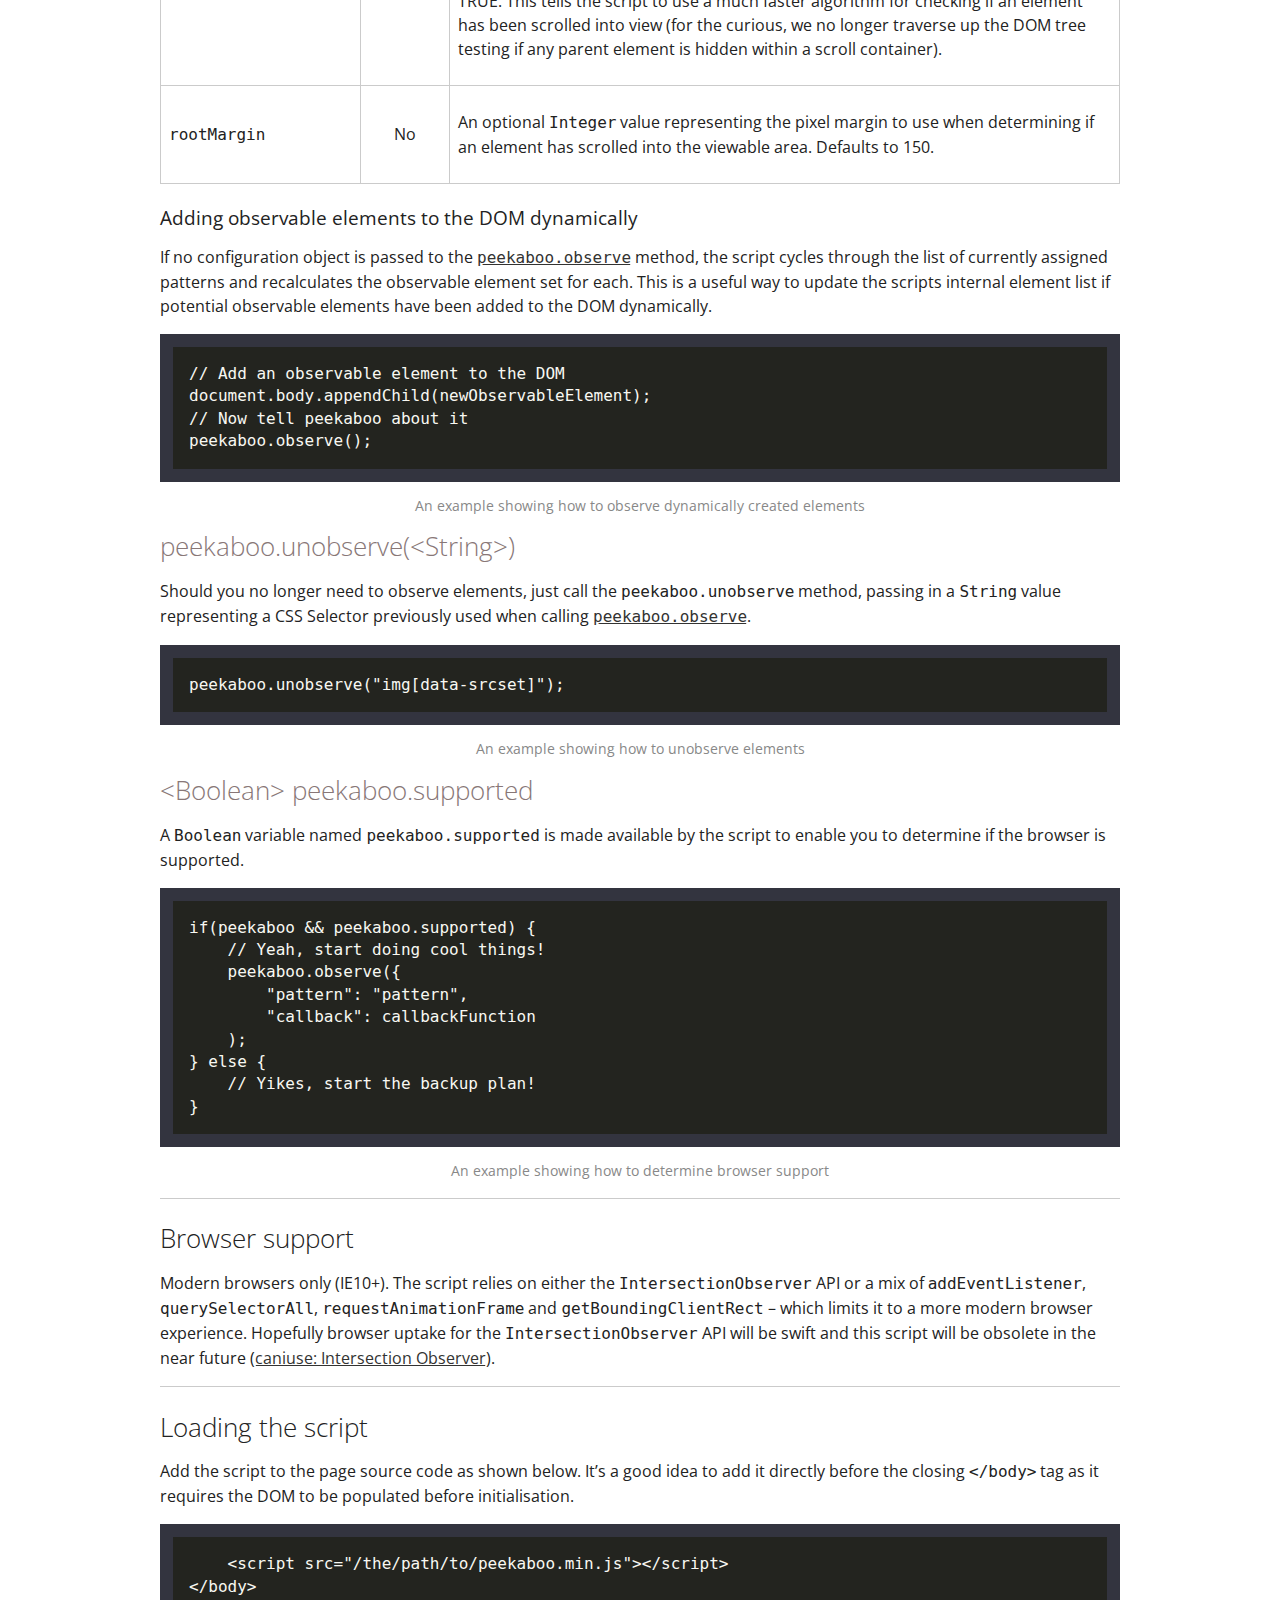
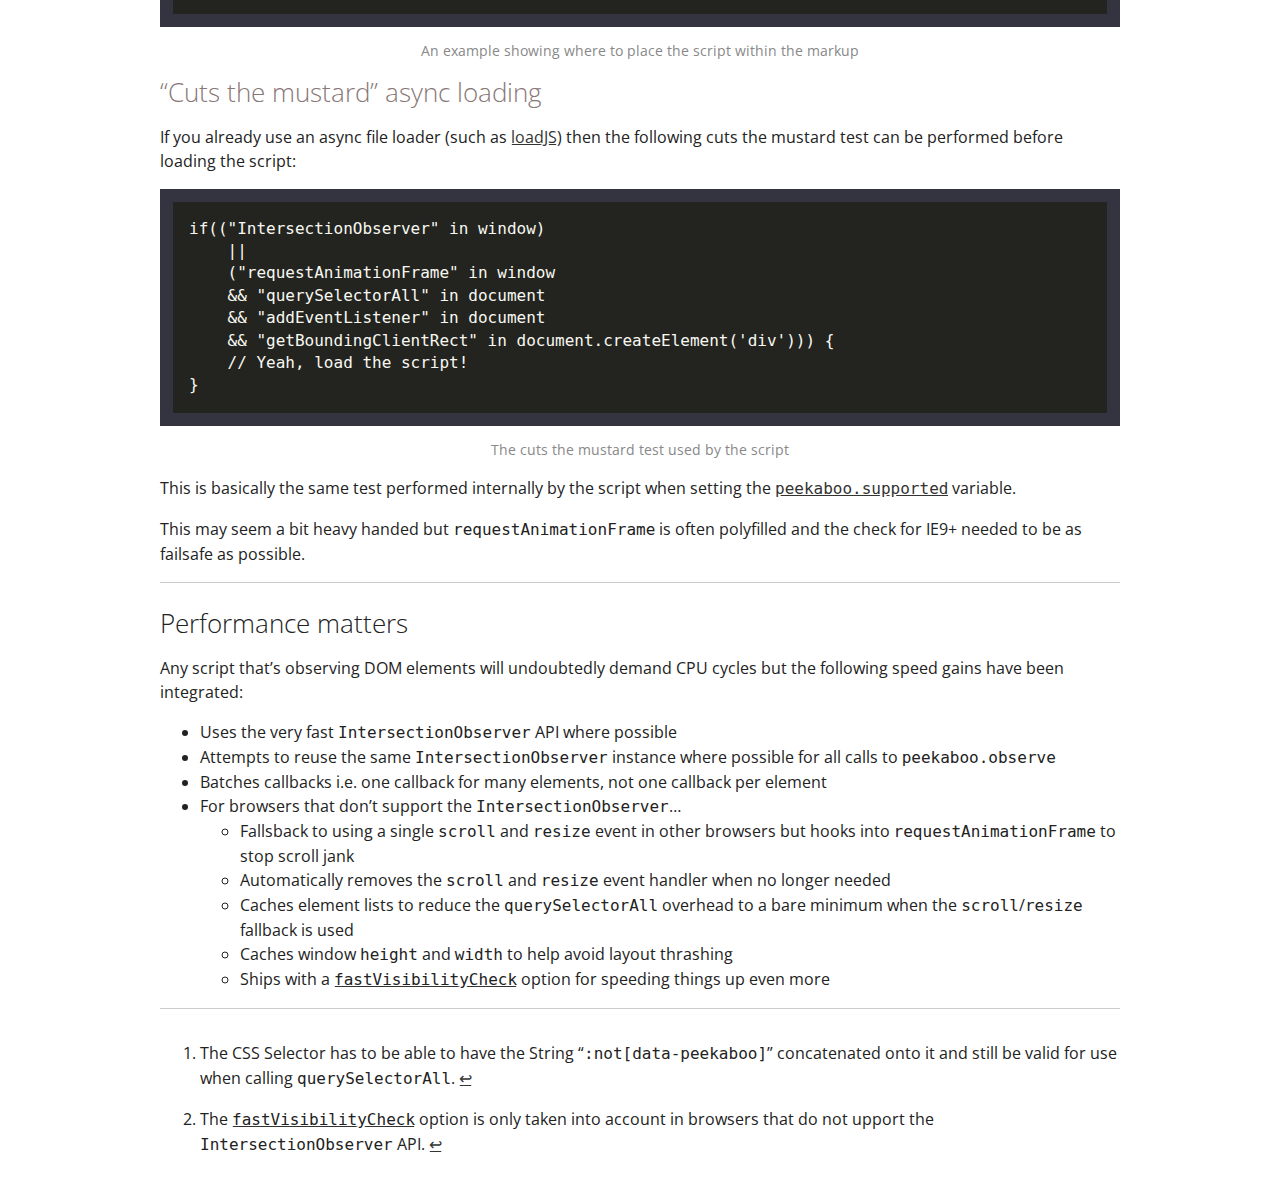
==== commit 5d580a0d: "Updated tagline" ====
--- a/index.html
+++ b/index.html
@@ -10,10 +10,10 @@
 <body>
     <article>
         <h1>Peekaboo</h1>
-        <p>Fires a one-time event whenever elements of your choice are about to scroll into the viewport. Perfect for just-in-time asset loading, for example; images, javascript libraries such as twitter and facebook, article comments or 3<sup>rd</sup> party advertisments.</p>
+        <p>Fires a one-time event whenever elements of your choice are about to scroll into the viewport. Perfect for triggering animations or for just-in-time asset loading, for example; images, javascript libraries such as twitter and facebook, article comments or 3<sup>rd</sup> party advertisments.</p>
         <p>The more curious amongst you may wish to jump straight to one of the demos:</p>
         <ol>
-            <li>The demo that <a href="./demo/pantone/index.html">animates 500 list items</a> as they scroll into view</li>
+            <li>A demo that <a href="./demo/pantone/index.html">animates 500 list items</a> as they scroll into view</li>
             <li>A demo that covers <a href="./demo/srcset-lazyload/index.html">lazyloading responsive images</a></li>
         </ol>
         <p>At a glance&#8230;
@@ -24,7 +24,7 @@
             <li>A little over 1k when minified &amp; gzipped</li>
         </ul>
         <h2>The Peekaboo API</h2>
-        <p>The API was kept small and focused &ndash; It contains only two methods, both of which are described below:</p>
+        <p>The API was purposely kept small and focused &ndash; It contains only two methods, both of which are described below:</p>
         <h3>&lt;Object&gt; window.peekaboo</h3>
         <p>An Object <code>window.peekaboo</code> is made available. It makes public the following API methods.</p>
         <h3 id="peekaboo_observe">peekaboo.observe(&lt;Object&gt;)</h3>
@@ -86,12 +86,12 @@
 document.body.appendChild(newObservableElement);
 // Now tell peekaboo about it
 peekaboo.observe();</code></pre>
-            <figcaption><span>An example showing how to observe dynamically created elements</a></span></figcaption>
+            <figcaption><span>An example showing how to observe dynamically created elements</span></figcaption>
         </figure>
         <h3>peekaboo.unobserve(&lt;String&gt;)</h3>
         <p>Should you no longer need to observe elements, just call the <code>peekaboo.unobserve</code> method, passing in a <code>String</code> value representing a CSS Selector previously used when calling <code><a href="#peekaboo_observe">peekaboo.observe</a></code>.</p>
         <figure><pre><code>peekaboo.unobserve("img[data-srcset]");</code></pre>
-            <figcaption><span>An example showing how to unobserve elements</a></span></figcaption>
+            <figcaption><span>An example showing how to unobserve elements</span></figcaption>
         </figure>
         <h3 id="peekaboo_supported">&lt;Boolean&gt; peekaboo.supported</h3>
         <p>A <code>Boolean</code> variable named <code>peekaboo.supported</code> is made available by the script to enable you to determine if the browser is supported.</p>
@@ -104,7 +104,7 @@
 } else {
     // Yikes, start the backup plan!
 }</code></pre>
-            <figcaption><span>An example showing how to determine browser support</a></span></figcaption>
+            <figcaption><span>An example showing how to determine browser support</span></figcaption>
         </figure>
         <h2>Browser support</h2>
         <p>Modern browsers only (IE10+). The script relies on either the <code>IntersectionObserver</code> API or a mix of <code>addEventListener</code>, <code>querySelectorAll</code>, <code>requestAnimationFrame</code> and <code>getBoundingClientRect</code> &ndash; which limits it to a more modern browser experience. Hopefully browser uptake for the <code>IntersectionObserver</code> API will be swift and this script will be obsolete in the near future (<a href="https://caniuse.com/#search=IntersectionObserver">caniuse: Intersection Observer</a>).</p>
@@ -112,7 +112,7 @@
         <p>Add the script to the page source code as shown below. It&#8217;s a good idea to add it directly before the closing <code>&lt;/body&gt;</code> tag as it requires the DOM to be populated before initialisation.</p>
         <figure><pre><code>    &lt;script src="/the/path/to/peekaboo.min.js"&gt;&lt;/script&gt;
 &lt;/body&gt;</code></pre>
-            <figcaption><span>An example showing where to place the script within the markup</a></span></figcaption>
+            <figcaption><span>An example showing where to place the script within the markup</span></figcaption>
         </figure>
         <h3>&#8220;Cuts the mustard&#8221; async loading</h3>
         <p>If you already use an async file loader (such as <a href="https://github.com/filamentgroup/loadJS">loadJS</a>) then the following cuts the mustard test can be performed before loading the script:</p>
@@ -124,7 +124,7 @@
     &amp;&amp; "getBoundingClientRect" in document.createElement('div'))) {
     // Yeah, load the script!
 }</code></pre>
-            <figcaption><span>The cuts the mustard test used by the script</a></span></figcaption>
+            <figcaption><span>The cuts the mustard test used by the script</span></figcaption>
         </figure>
         <p>This is basically the same test performed internally by the script when setting the <code><a href="#peekaboo_supported">peekaboo.supported</a></code> variable.</p>
         <p>This may seem a bit heavy handed but <code>requestAnimationFrame</code> is often polyfilled and the check for IE9+ needed to be as failsafe as possible.</p>
--- a/demo.css
+++ b/demo.css
@@ -13,10 +13,6 @@
     {
     max-width: 60em;
     margin: 0 auto;
-    }
-form
-    {
-    margin: 0 0 1.4em 0;
     }
 a
     {
@@ -109,13 +105,15 @@
     {
     display: block;
     padding: 0;
-    margin: 0 0 1.5em 0;
+    margin: 0 auto 12px auto;
+    margin: 0 auto 1rem auto;
     }
 figcaption
     {
     font-size: 0.9rem;
     text-align: center;
     color: #888;
+    margin: 0;
     }
 figcaption a
     {
@@ -184,12 +182,6 @@
     {
     padding-bottom: 0;
     }
-aside
-    {
-    border-left: 3px solid #aaa;
-    padding: 0 0 0 1em;
-    margin: 0 0 1.5em 0;
-    }
 #demo-constrained
     {
     height: 400px;
@@ -200,5 +192,5 @@
     {
     border-top: 1px solid #bbb;
     padding-top: 1.3em;
-    margin-top: 1.4em;
+    margin: 0;
     }
